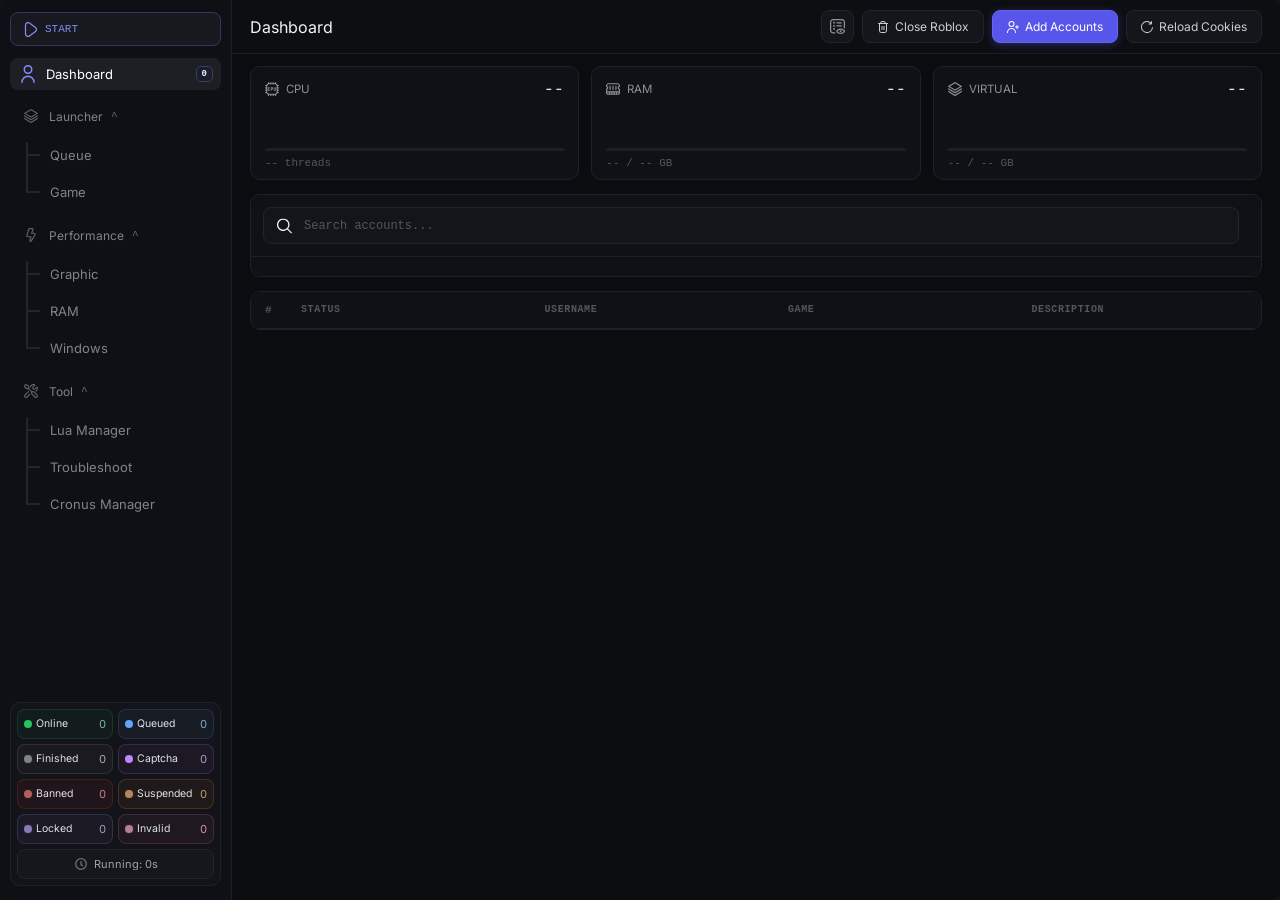
==== ui/index.html @ 378dac77 "Fix executor path UI spacing: flex layout with gap for input + Browse button" ====
<!DOCTYPE html><html lang="en"><head><meta charset="UTF-8"><meta name="viewport" content="width=device-width,initial-scale=1,maximum-scale=1,user-scalable=no"><meta name="cronus-api-token" content="__CRONUS_API_TOKEN__"><title>Cronus Launcher - __CRONUS_APP_VERSION__</title><link rel="icon" type="image/png" href="/assets/cronus_icon.png"><link rel="preload" href="/ui/fonts/Inter-Regular.woff2" as="font" type="font/woff2" crossorigin><link rel="preload" href="/ui/fonts/Inter-Medium.woff2" as="font" type="font/woff2" crossorigin><link rel="preload" href="/ui/fonts/Kanit-Regular.woff2" as="font" type="font/woff2" crossorigin><link rel="preload" href="/ui/fonts/Kanit-Medium.woff2" as="font" type="font/woff2" crossorigin><link rel="stylesheet" href="/ui/dashboard.css?v=grid-58"></head><body><div class="app"><aside class="sidebar"><div class="side-launch"><button id="guard-btn" class="btn good guard-action"><svg class="guard-icon start" data-solar-icon="play" aria-hidden="true" viewBox="0 0 24 24" fill="none"><path d="M20.494,7.968l-9.54-7A5,5,0,0,0,3,5V19a5,5,0,0,0,7.957,4.031l9.54-7a5,5,0,0,0,0-8.064Zm-1.184,6.45-9.54,7A3,3,0,0,1,5,19V5A2.948,2.948,0,0,1,6.641,2.328,3.018,3.018,0,0,1,8.006,2a2.97,2.97,0,0,1,1.764.589l9.54,7a3,3,0,0,1,0,4.836Z" fill="currentColor" stroke="none"/></svg><span>START</span></button></div><button id="cronus-update-btn" class="cronus-update-btn" hidden style="display:none"></button><nav id="nav" class="nav"><button data-view="accounts" class="nav-root active"><svg viewBox="0 0 24 24" fill="none" aria-hidden="true"><path d="M12,12A6,6,0,1,0,6,6,6.006,6.006,0,0,0,12,12ZM12,2A4,4,0,1,1,8,6,4,4,0,0,1,12,2Z" fill="currentColor"/><path d="M12,14a9.01,9.01,0,0,0-9,9,1,1,0,0,0,2,0,7,7,0,0,1,14,0,1,1,0,0,0,2,0A9.01,9.01,0,0,0,12,14Z" fill="currentColor"/></svg><span class="nav-text">Dashboard</span><span id="nav-accounts-count" class="nav-badge nav-badge-muted">0</span></button><div class="nav-group expanded"><button type="button" class="nav-group-head" data-nav-toggle data-nav-group="launcher"><span class="nav-group-icon"><svg viewBox="0 0 24 24" fill="none" aria-hidden="true"><path d="M22.485,10.975,12,17.267,1.515,10.975A1,1,0,1,0,.486,12.69l11,6.6a1,1,0,0,0,1.03,0l11-6.6a1,1,0,1,0-1.029-1.715Z" fill="currentColor"/><path d="M22.485,15.543,12,21.834,1.515,15.543A1,1,0,1,0,.486,17.258l11,6.6a1,1,0,0,0,1.03,0l11-6.6a1,1,0,1,0-1.029-1.715Z" fill="currentColor"/><path d="M12,14.773a2.976,2.976,0,0,1-1.531-.425L.485,8.357a1,1,0,0,1,0-1.714L10.469.652a2.973,2.973,0,0,1,3.062,0l9.984,5.991a1,1,0,0,1,0,1.714l-9.984,5.991A2.976,2.976,0,0,1,12,14.773ZM2.944,7.5,11.5,12.633a.974.974,0,0,0,1,0L21.056,7.5,12.5,2.367a.974.974,0,0,0-1,0h0Z" fill="currentColor"/></svg></span><span>Launcher</span><span class="nav-caret">^</span></button><div class="nav-branch"><button data-view="queue" class="nav-child"><span class="nav-text">Queue</span></button> <button data-view="game" class="nav-child"><span class="nav-text">Game</span></button></div></div><div class="nav-group expanded"><button type="button" class="nav-group-head" data-nav-toggle data-nav-group="performance"><span class="nav-group-icon"><svg viewBox="0 0 24 24" fill="none" aria-hidden="true"><path d="Layer_1" fill="currentColor"/><path d="M11.24,24a2.262,2.262,0,0,1-.948-.212,2.18,2.18,0,0,1-1.2-2.622L10.653,16H6.975A3,3,0,0,1,4.1,12.131l3.024-10A2.983,2.983,0,0,1,10,0h3.693a2.6,2.6,0,0,1,2.433,3.511L14.443,8H17a3,3,0,0,1,2.483,4.684l-6.4,10.3A2.2,2.2,0,0,1,11.24,24ZM10,2a1,1,0,0,0-.958.71l-3.024,10A1,1,0,0,0,6.975,14H12a1,1,0,0,1,.957,1.29L11.01,21.732a.183.183,0,0,0,.121.241A.188.188,0,0,0,11.4,21.9l6.4-10.3a1,1,0,0,0,.078-1.063A.979.979,0,0,0,17,10H13a1,1,0,0,1-.937-1.351l2.19-5.84A.6.6,0,0,0,13.693,2Z" fill="currentColor"/></svg></span><span>Performance</span><span class="nav-caret">^</span></button><div class="nav-branch"><button data-view="limiter" class="nav-child"><span class="nav-text">Graphic</span></button><button data-view="ram" class="nav-child"><span class="nav-text">RAM</span></button>  <button data-view="window-size" class="nav-child"><span class="nav-text">Windows</span></button></div></div><div class="nav-separator"></div><div class="nav-group expanded"><button type="button" class="nav-group-head" data-nav-toggle data-nav-group="tool"><span class="nav-group-icon"><svg viewBox="0 0 24 24" fill="none" aria-hidden="true"><path d="Layer_1" fill="currentColor"/><path d="m17.979,13.024c-1.119-1.116-2.813-1.318-4.14-.607l-4.832-4.832v-3.086c0-1.013-.545-1.956-1.422-2.462L4.604.318C3.673-.22,2.492-.063,1.73.697L.705,1.724C-.056,2.483-.211,3.665.326,4.596l1.719,2.981h0c.506.878,1.45,1.423,2.462,1.423h3.086l4.826,4.826c-.278.508-.426,1.079-.426,1.674,0,.936.365,1.814,1.028,2.476l5.014,5c.658.656,1.554,1.024,2.48,1.024.985,0,2.088-.521,2.718-1.289,1.126-1.372.976-3.475-.341-4.787l-4.913-4.899ZM3.777,6.579l-1.719-2.982c-.086-.148-.061-.337.061-.459l1.025-1.026c.122-.121.311-.147.46-.061l2.98,1.72c.26.15.422.43.422.729v2.5h-2.5c-.3,0-.579-.161-.729-.421Zm17.91,14.863c-.276.337-.666.534-1.097.556-.421.02-.841-.139-1.142-.438l-5.014-5c-.284-.283-.44-.659-.44-1.06s.157-.776.44-1.06c.294-.293.681-.44,1.067-.44s.772.147,1.066.44l4.914,4.899c.596.595.687,1.518.207,2.103Zm-11.25-4.343c.39.392.389,1.024-.002,1.414l-4.477,4.462c-.658.656-1.553,1.024-2.48,1.024-.881,0-2.088-.521-2.718-1.29-1.125-1.371-.976-3.474.342-4.786l5.668-5.655c.39-.39,1.024-.39,1.414.002.39.391.389,1.024-.002,1.414l-5.669,5.655c-.596.595-.688,1.518-.208,2.102.277.338.667.535,1.098.557.426.019.841-.139,1.142-.438l4.478-4.462c.391-.39,1.023-.39,1.415.002Zm-.544-12.465C10.813,2.291,12.917.56,15.384.117c.863-.154,1.73-.157,2.579-.006.666.118,1.203.588,1.402,1.224.229.729,0,1.531-.612,2.145l-2.335,2.242c-.485.485-.564,1.261-.165,1.749.23.281.553.445.911.464.349.017.694-.112.947-.365l2.614-2.521c.486-.486,1.213-.667,1.893-.45.664.209,1.151.762,1.272,1.441.15.848.148,1.717-.006,2.581-.281,1.572-1.1,3.036-2.306,4.123-.191.172-.431.257-.669.257-.273,0-.546-.111-.743-.33-.37-.41-.337-1.043.073-1.413.877-.79,1.472-1.852,1.676-2.988.098-.548.112-1.095.043-1.632l-2.445,2.359c-.635.637-1.53.984-2.448.936-.916-.046-1.776-.481-2.36-1.195-1.042-1.274-.904-3.226.314-4.443l2.334-2.242.009-.009c-.535-.068-1.081-.054-1.625.044-1.788.32-3.313,1.577-3.982,3.279-.201.514-.782.767-1.296.565s-.768-.782-.565-1.296Z" fill="currentColor"/></svg></span><span>Tool</span><span class="nav-caret">^</span></button><div class="nav-branch"><button data-view="developer" class="nav-child"><span class="nav-text">Lua Manager</span></button> <button data-view="troubleshoot" class="nav-child"><span class="nav-text">Troubleshoot</span></button> <button data-view="cronus" class="nav-child"><span class="nav-text">Cronus Manager</span></button></div></div></nav><section class="side-status"><div class="status-list"><div class="status-row metric-online"><span><i class="mini-dot online"></i>Online</span><strong id="h-online">0</strong></div><div class="status-row metric-queued"><span><i class="mini-dot queued"></i>Queued</span><strong id="h-queued">0</strong></div><div class="status-row metric-finished"><span><i class="mini-dot finished"></i>Finished</span><strong id="h-finished">0</strong></div><div class="status-row metric-captcha"><span><i class="mini-dot captcha"></i>Captcha</span><strong id="h-captcha">0</strong></div><div class="status-row metric-banned"><span><i class="mini-dot banned"></i>Banned</span><strong id="h-banned">0</strong></div><div class="status-row metric-suspended"><span><i class="mini-dot suspended"></i>Suspended</span><strong id="h-suspended">0</strong></div><div class="status-row metric-locked"><span><i class="mini-dot locked"></i>Locked</span><strong id="h-locked">0</strong></div><div class="status-row metric-invalid"><span><i class="mini-dot invalid"></i>Invalid</span><strong id="h-invalid">0</strong></div></div><div class="status-running"><svg viewBox="0 0 24 24" fill="none" stroke-width="2"><circle cx="12" cy="12" r="8"/><path d="M12 8v5l3 2"/></svg><span id="h-running-time">Running: 0s</span></div></section></aside><main class="main"><section id="view-accounts" class="view active"><div class="page-head"><div class="title">Dashboard</div><div class="actions"><button type="button" class="btn ghost icon-btn" id="res-cards-toggle" title="Resource monitor" aria-label="Toggle resource monitor" aria-pressed="true"><svg aria-hidden="true" viewBox="0 0 24 24" fill="none"><path d="m8,16c0,.828-.672,1.5-1.5,1.5s-1.5-.672-1.5-1.5.672-1.5,1.5-1.5,1.5.672,1.5,1.5Zm-1.5-11.5c-.828,0-1.5.672-1.5,1.5s.672,1.5,1.5,1.5,1.5-.672,1.5-1.5-.672-1.5-1.5-1.5Zm0,5c-.828,0-1.5.672-1.5,1.5s.672,1.5,1.5,1.5,1.5-.672,1.5-1.5-.672-1.5-1.5-1.5ZM19,0H5C2.243,0,0,2.243,0,5v13c0,2.757,2.243,5,5,5h3c.552,0,1-.447,1-1s-.448-1-1-1h-3c-1.654,0-3-1.346-3-3V5c0-1.654,1.346-3,3-3h14c1.654,0,3,1.346,3,3v9c0,.553.448,1,1,1s1-.447,1-1V5c0-2.757-2.243-5-5-5Zm-8,7h7c.552,0,1-.448,1-1s-.448-1-1-1h-7c-.552,0-1,.448-1,1s.448,1,1,1Zm0,5h7c.552,0,1-.448,1-1s-.448-1-1-1h-7c-.552,0-1,.448-1,1s.448,1,1,1Zm12.705,6.549c.391.578.391,1.324,0,1.902-.896,1.325-2.959,3.549-6.705,3.549s-5.809-2.224-6.706-3.549c-.391-.579-.391-1.325,0-1.902.896-1.325,2.958-3.549,6.705-3.549s5.809,2.224,6.705,3.549Zm-1.775.951c-.73-1.006-2.263-2.5-4.93-2.5s-4.201,1.495-4.93,2.5c.729,1.006,2.263,2.5,4.93,2.5s4.2-1.494,4.93-2.5Zm-4.93-1.5c-.828,0-1.5.672-1.5,1.5s.672,1.5,1.5,1.5,1.5-.672,1.5-1.5-.672-1.5-1.5-1.5Z" fill="currentColor" stroke="none"/></svg></button><button class="btn danger has-icon" id="close-all-roblox-btn"><svg class="btn-icon" data-solar-icon="trash" aria-hidden="true" viewBox="0 0 24 24" fill="none"><path d="M21,4H17.9A5.009,5.009,0,0,0,13,0H11A5.009,5.009,0,0,0,6.1,4H3A1,1,0,0,0,3,6H4V19a5.006,5.006,0,0,0,5,5h6a5.006,5.006,0,0,0,5-5V6h1a1,1,0,0,0,0-2ZM11,2h2a3.006,3.006,0,0,1,2.829,2H8.171A3.006,3.006,0,0,1,11,2Zm7,17a3,3,0,0,1-3,3H9a3,3,0,0,1-3-3V6H18Z" fill="currentColor" stroke="none"/><path d="M10,18a1,1,0,0,0,1-1V11a1,1,0,0,0-2,0v6A1,1,0,0,0,10,18Z" fill="currentColor" stroke="none"/><path d="M14,18a1,1,0,0,0,1-1V11a1,1,0,0,0-2,0v6A1,1,0,0,0,14,18Z" fill="currentColor" stroke="none"/></svg>Close Roblox</button><button class="btn good has-icon" id="add-btn"><svg class="btn-icon" data-solar-icon="userAdd" aria-hidden="true" viewBox="0 0 24 24" fill="none"><path d="M23,11H21V9a1,1,0,0,0-2,0v2H17a1,1,0,0,0,0,2h2v2a1,1,0,0,0,2,0V13h2a1,1,0,0,0,0-2Z" fill="currentColor" stroke="none"/><path d="M9,12A6,6,0,1,0,3,6,6.006,6.006,0,0,0,9,12ZM9,2A4,4,0,1,1,5,6,4,4,0,0,1,9,2Z" fill="currentColor" stroke="none"/><path d="M9,14a9.01,9.01,0,0,0-9,9,1,1,0,0,0,2,0,7,7,0,0,1,14,0,1,1,0,0,0,2,0A9.01,9.01,0,0,0,9,14Z" fill="currentColor" stroke="none"/></svg>Add Accounts</button><button class="btn ghost has-icon" id="reload-cookies-btn"><svg class="btn-icon" data-solar-icon="rotateRight" aria-hidden="true" viewBox="0 0 24 24" fill="none"><path d="M21.962,12.875A10.03,10.03,0,1,1,19.122,5H16a1,1,0,0,0-1,1h0a1,1,0,0,0,1,1h4.143A1.858,1.858,0,0,0,22,5.143V1a1,1,0,0,0-1-1h0a1,1,0,0,0-1,1V3.078A11.985,11.985,0,1,0,23.95,13.1a1.007,1.007,0,0,0-1-1.1h0A.982.982,0,0,0,21.962,12.875Z" fill="currentColor" stroke="none"/></svg>Reload Cookies</button></div></div><section id="res-cards" class="res-cards"><div class="res-card" data-res="cpu"><div class="res-head"><span class="res-label"><svg viewBox="0 0 24 24" fill="none" aria-hidden="true"><path d="m23 11c.553 0 1-.447 1-1s-.447-1-1-1h-1v-2h1c.553 0 1-.447 1-1s-.447-1-1-1h-1.424c-.504-1.149-1.427-2.072-2.576-2.576v-1.424c0-.553-.447-1-1-1s-1 .447-1 1v1h-2v-1c0-.553-.447-1-1-1s-1 .447-1 1v1h-2v-1c0-.553-.448-1-1-1s-1 .447-1 1v1h-2v-1c0-.553-.448-1-1-1s-1 .447-1 1v1.424c-1.149.504-2.072 1.427-2.576 2.576h-1.424c-.552 0-1 .447-1 1s.448 1 1 1h1v2h-1c-.552 0-1 .447-1 1s.448 1 1 1h1v2h-1c-.552 0-1 .447-1 1s.448 1 1 1h1v2h-1c-.552 0-1 .447-1 1s.448 1 1 1h1.424c.504 1.149 1.427 2.072 2.576 2.576v1.424c0 .553.448 1 1 1s1-.447 1-1v-1h2v1c0 .553.448 1 1 1s1-.447 1-1v-1h2v1c0 .553.447 1 1 1s1-.447 1-1v-1h2v1c0 .553.447 1 1 1s1-.447 1-1v-1.424c1.149-.504 2.072-1.427 2.576-2.576h1.424c.553 0 1-.447 1-1s-.447-1-1-1h-1v-2h1c.553 0 1-.447 1-1s-.447-1-1-1h-1v-2zm-6 9h-10c-1.654 0-3-1.346-3-3v-10c0-1.654 1.346-3 3-3h10c1.654 0 3 1.346 3 3v10c0 1.654-1.346 3-3 3zm-8.159-6.144c-.305.706-1.013 1.209-1.841 1.212-1.109.001-2-.889-2-1.984v-2.099c0-1.094.891-1.985 2-1.985.77.006 1.438.446 1.773 1.081.219.417-.083.919-.554.919-.23 0-.444-.124-.55-.328-.125-.242-.38-.417-.668-.422-.391 0-.749.302-.749.751v2.067c0 .449.358.751.749.751.31-.004.573-.195.689-.455.096-.216.3-.364.536-.364h.05c.441 0 .741.451.566.856zm10.159-4.231v3.459c0 1.094-.891 1.985-2 1.985-1.104-.008-2-.895-2-1.985v-.016h-.001v-3.443c.001-.345.281-.625.626-.625s.625.28.625.625v3.459c0 .394.342.728.75.735.391 0 .749-.302.749-.751v-3.443c.001-.345.281-.625.626-.625s.625.28.625.625zm-7.033-.625h-.967c-.552 0-1 .448-1 1v4.444c0 .345.28.625.625.625s.625-.28.625-.625v-1.471l.717-.003c1.109 0 2.012-.891 2.012-1.985s-.902-1.985-2.012-1.985zm0 2.72-.71.003-.005-1.473h.715c.413 0 .762.336.762.735s-.349.735-.762.735z" fill="currentColor"/></svg>CPU</span><strong id="res-cpu-pct">--</strong></div><canvas id="res-cpu-spark" class="res-spark" height="36"></canvas><div class="res-bar"><i id="res-cpu-bar"></i></div><div class="res-sub" id="res-cpu-sub">-- threads</div></div><div class="res-card" data-res="ram"><div class="res-head"><span class="res-label"><svg viewBox="0 0 24 24" fill="none" aria-hidden="true"><path d="M23.28,8.46c.43-.12,.72-.52,.72-.96v-1.5c0-2.21-1.79-4-4-4H4C1.79,2,0,3.79,0,6v1.5c0,.44,.29,.83,.71,.96,.13,.04,1.29,.43,1.29,1.54s-1.15,1.5-1.28,1.54c-.43,.12-.72,.52-.72,.96v6.5c0,1.65,1.35,3,3,3H21c1.65,0,3-1.35,3-3v-6.5c0-.44-.29-.83-.71-.96-.13-.04-1.29-.43-1.29-1.54s1.15-1.5,1.28-1.54ZM2,19v-1h3v2H3c-.55,0-1-.45-1-1Zm15,1h-2v-2h2v2Zm-4,0h-2v-2h2v2Zm-4,0h-2v-2h2v2Zm12,0h-2v-2h3v1c0,.55-.45,1-1,1Zm1-13.16c-.92,.5-2,1.51-2,3.16s1.08,2.66,2,3.16v2.84H2v-2.84c.92-.5,2-1.51,2-3.16s-1.08-2.66-2-3.16v-.84c0-1.1,.9-2,2-2H20c1.1,0,2,.9,2,2v.84Zm-9,.16v6c0,.55-.45,1-1,1s-1-.45-1-1V7c0-.55,.45-1,1-1s1,.45,1,1Zm-5,0v6c0,.55-.45,1-1,1s-1-.45-1-1V7c0-.55,.45-1,1-1s1,.45,1,1Zm10,0v6c0,.55-.45,1-1,1s-1-.45-1-1V7c0-.55,.45-1,1-1s1,.45,1,1Z" fill="currentColor"/></svg>RAM</span><strong id="res-ram-pct">--</strong></div><canvas id="res-ram-spark" class="res-spark" height="36"></canvas><div class="res-bar"><i id="res-ram-bar"></i></div><div class="res-sub" id="res-ram-sub">-- / -- GB</div></div><div class="res-card" data-res="virt"><div class="res-head"><span class="res-label"><svg viewBox="0 0 24 24" fill="none" aria-hidden="true"><path d="M22.485,10.975,12,17.267,1.515,10.975A1,1,0,1,0,.486,12.69l11,6.6a1,1,0,0,0,1.03,0l11-6.6a1,1,0,1,0-1.029-1.715Z" fill="currentColor"/><path d="M22.485,15.543,12,21.834,1.515,15.543A1,1,0,1,0,.486,17.258l11,6.6a1,1,0,0,0,1.03,0l11-6.6a1,1,0,1,0-1.029-1.715Z" fill="currentColor"/><path d="M12,14.773a2.976,2.976,0,0,1-1.531-.425L.485,8.357a1,1,0,0,1,0-1.714L10.469.652a2.973,2.973,0,0,1,3.062,0l9.984,5.991a1,1,0,0,1,0,1.714l-9.984,5.991A2.976,2.976,0,0,1,12,14.773ZM2.944,7.5,11.5,12.633a.974.974,0,0,0,1,0L21.056,7.5,12.5,2.367a.974.974,0,0,0-1,0h0Z" fill="currentColor"/></svg>VIRTUAL</span><strong id="res-virt-pct">--</strong></div><canvas id="res-virt-spark" class="res-spark" height="36"></canvas><div class="res-bar"><i id="res-virt-bar"></i></div><div class="res-sub" id="res-virt-sub">-- / -- GB</div></div></section><section class="shell shell-body-only accounts-shell"><div class="tools account-tools"><div class="search-wrap"><svg aria-hidden="true" viewBox="0 0 24 24" fill="none"><path d="M23.707,22.293l-5.969-5.969a10.016,10.016,0,1,0-1.414,1.414l5.969,5.969a1,1,0,0,0,1.414-1.414ZM10,18a8,8,0,1,1,8-8A8.009,8.009,0,0,1,10,18Z" fill="currentColor" stroke="none"/></svg><input id="account-search" class="search" placeholder="Search accounts..."></div></div><div id="account-filters" class="account-filters"></div></section><section class="accounts-table-card"><div class="table-wrap"><table><thead><tr><th class="num">#</th><th>STATUS</th><th>USERNAME</th><th>GAME</th><th>DESCRIPTION</th></tr></thead><tbody id="accounts-table"></tbody></table></div></section><div class="selection-bar" id="selection-bar" role="toolbar" aria-label="Selected accounts"><button class="btn danger has-icon" id="delete-selected-btn" hidden><svg class="btn-icon" viewBox="0 0 24 24" fill="none" stroke="currentColor" stroke-width="2" stroke-linecap="round" stroke-linejoin="round" aria-hidden="true"><polyline points="3 6 5 6 21 6"></polyline><path d="M19 6v14a2 2 0 0 1-2 2H7a2 2 0 0 1-2-2V6m3 0V4a2 2 0 0 1 2-2h4a2 2 0 0 1 2 2v2"></path><line x1="10" y1="11" x2="10" y2="17"></line><line x1="14" y1="11" x2="14" y2="17"></line></svg>Delete Selected (<span id="delete-selected-count">0</span>)</button><button class="btn ghost has-icon" id="finish-toggle-btn" hidden>Finished (<span id="finish-toggle-count">0</span>)</button><button class="btn ghost has-icon" id="resume-selected-btn" hidden title="Resume selected CAPTCHA accounts">Resume (<span id="resume-selected-count">0</span>)</button><button class="btn ghost has-icon" id="unban-toggle-btn" hidden title="Clear a Banned or Suspended mark">Unmark (<span id="unban-toggle-count">0</span>)</button></div></section><section id="view-game" class="view"><div class="page-head"><div class="title">Game</div><div class="savebar"><button class="btn ghost reset-action" id="game-reset" hidden><svg class="btn-icon" aria-hidden="true" viewBox="0 0 24 24" fill="none" stroke="currentColor" stroke-linecap="round" stroke-linejoin="round"><path d="M3 12a9 9 0 1 0 3-6.7"/><path d="M3 4v6h6"/></svg>Reset</button><button class="btn good save-action" id="game-save" hidden><svg class="btn-icon" aria-hidden="true" viewBox="0 0 24 24" fill="none"><path d="M12,10a4,4,0,1,0,4,4A4,4,0,0,0,12,10Zm0,6a2,2,0,1,1,2-2A2,2,0,0,1,12,16Z" fill="currentColor" stroke="none"/><path d="M22.536,4.122,19.878,1.464A4.966,4.966,0,0,0,16.343,0H5A5.006,5.006,0,0,0,0,5V19a5.006,5.006,0,0,0,5,5H19a5.006,5.006,0,0,0,5-5V7.657A4.966,4.966,0,0,0,22.536,4.122ZM17,2.08V3a3,3,0,0,1-3,3H10A3,3,0,0,1,7,3V2h9.343A2.953,2.953,0,0,1,17,2.08ZM22,19a3,3,0,0,1-3,3H5a3,3,0,0,1-3-3V5A3,3,0,0,1,5,2V3a5.006,5.006,0,0,0,5,5h4a4.991,4.991,0,0,0,4.962-4.624l2.16,2.16A3.02,3.02,0,0,1,22,7.657Z" fill="currentColor" stroke="none"/></svg>Save Changes</button></div></div><section class="panel panel-body-only"><div class="settings-card cards-mode"><section class="queue-card" id="game-card"><div class="queue-card-head"><span class="queue-card-drag" title="Drag to reorder" aria-hidden="true"><svg viewBox="0 0 16 16" fill="none" stroke="currentColor" stroke-width="1.5" stroke-linecap="round"><circle cx="5.5" cy="4" r="1.1"/><circle cx="10.5" cy="4" r="1.1"/><circle cx="5.5" cy="8" r="1.1"/><circle cx="10.5" cy="8" r="1.1"/><circle cx="5.5" cy="12" r="1.1"/><circle cx="10.5" cy="12" r="1.1"/></svg></span><div class="queue-card-title">Game<div class="hint">Which place accounts join.</div></div><button type="button" class="queue-collapse-btn" aria-expanded="true" title="Collapse" aria-label="Collapse Game"><span class="caret" aria-hidden="true"></span></button></div><div class="queue-rows"><div class="queue-row queue-row-fill"><div class="queue-row-copy"><div id="game-map-card" class="map-card empty"><div>Enter Place ID</div></div></div></div><div class="queue-row queue-row-stack"><div class="queue-row-copy"><strong>Place ID</strong><div class="hint">Roblox Place ID to join.</div></div><div class="queue-row-input"><input id="game-place" class="input" placeholder="123456789"><div id="game-lookup-result" class="hint"></div></div></div><div class="queue-row queue-row-stack"><div class="queue-row-copy"><strong>Game Mode</strong><div class="hint">Shared: every account joins the Place ID above. Per-account: assign games from the pool on the Accounts page - unassigned accounts don&apos;t launch.</div></div><div class="queue-row-input"><div class="seg-toggle" id="game-mode-toggle" data-value="shared"><button type="button" data-mode="shared" class="active">Shared</button><button type="button" data-mode="per_account">Per-account</button></div></div></div><div class="queue-row queue-row-fill" id="game-pool-row"><div class="queue-row-copy game-pool-copy"><div id="game-pool-box"><div id="game-pool-head"><span id="game-pool-title">GAME POOL</span><div id="game-pool-add"><input id="game-pool-input" class="input" placeholder="Place ID..." inputmode="numeric"><button type="button" id="game-pool-add-btn" class="btn ghost">+ Add</button></div></div><div id="game-pool-list"></div><div class="hint" id="game-pool-hint">Assign accounts to these games on the Accounts page. Unassigned accounts don&apos;t launch in Per-account mode.</div></div></div></div><div class="queue-row queue-row-stack"><div class="queue-row-copy"><strong>Private Server URL</strong><div class="hint">Default VIP link</div></div><div class="queue-row-input"><input id="game-private" class="input" placeholder="Private server URL"></div></div><div class="queue-row"><div class="queue-row-copy"><strong>Auto Create Private Server</strong><div class="hint">Free VIP before launch</div><div class="toggle-row"><input id="game-auto-private-enabled" type="checkbox"><span hidden></span></div></div></div><div class="queue-row"><div class="queue-row-copy"><strong>Multi Roblox</strong><div class="hint">Keep other accounts open</div><div class="toggle-row"><input id="game-multi-roblox" type="checkbox"><span hidden></span></div></div></div><div class="queue-row"><div class="queue-row-copy"><strong>Block Same Server</strong><div class="hint">Prevent accounts sharing the same JobId â€” hopping extra account to another server</div><div class="toggle-row"><input id="game-block-same-server" type="checkbox"><span hidden></span></div></div></div></div></section></div></section></section><section id="view-limiter" class="view"><div class="page-head"><div class="title">Graphic</div><div class="savebar"><button class="btn ghost reset-action" id="limiter-reset" hidden><svg class="btn-icon" aria-hidden="true" viewBox="0 0 24 24" fill="none" stroke="currentColor" stroke-linecap="round" stroke-linejoin="round"><path d="M3 12a9 9 0 1 0 3-6.7"/><path d="M3 4v6h6"/></svg>Reset</button><button class="btn good save-action" id="limiter-save" hidden><svg class="btn-icon" aria-hidden="true" viewBox="0 0 24 24" fill="none"><path d="M12,10a4,4,0,1,0,4,4A4,4,0,0,0,12,10Zm0,6a2,2,0,1,1,2-2A2,2,0,0,1,12,16Z" fill="currentColor" stroke="none"/><path d="M22.536,4.122,19.878,1.464A4.966,4.966,0,0,0,16.343,0H5A5.006,5.006,0,0,0,0,5V19a5.006,5.006,0,0,0,5,5H19a5.006,5.006,0,0,0,5-5V7.657A4.966,4.966,0,0,0,22.536,4.122ZM17,2.08V3a3,3,0,0,1-3,3H10A3,3,0,0,1,7,3V2h9.343A2.953,2.953,0,0,1,17,2.08ZM22,19a3,3,0,0,1-3,3H5a3,3,0,0,1-3-3V5A3,3,0,0,1,5,2V3a5.006,5.006,0,0,0,5,5h4a4.991,4.991,0,0,0,4.962-4.624l2.16,2.16A3.02,3.02,0,0,1,22,7.657Z" fill="currentColor" stroke="none"/></svg>Save Changes</button><button class="btn ghost reset-action" id="graphics-reset" hidden><svg class="btn-icon" aria-hidden="true" viewBox="0 0 24 24" fill="none" stroke="currentColor" stroke-linecap="round" stroke-linejoin="round"><path d="M3 12a9 9 0 1 0 3-6.7"/><path d="M3 4v6h6"/></svg>Reset</button><button class="btn good save-action" id="graphics-save" hidden><svg class="btn-icon" aria-hidden="true" viewBox="0 0 24 24" fill="none"><path d="M12,10a4,4,0,1,0,4,4A4,4,0,0,0,12,10Zm0,6a2,2,0,1,1,2-2A2,2,0,0,1,12,16Z" fill="currentColor" stroke="none"/><path d="M22.536,4.122,19.878,1.464A4.966,4.966,0,0,0,16.343,0H5A5.006,5.006,0,0,0,0,5V19a5.006,5.006,0,0,0,5,5H19a5.006,5.006,0,0,0,5-5V7.657A4.966,4.966,0,0,0,22.536,4.122ZM17,2.08V3a3,3,0,0,1-3,3H10A3,3,0,0,1,7,3V2h9.343A2.953,2.953,0,0,1,17,2.08ZM22,19a3,3,0,0,1-3,3H5a3,3,0,0,1-3-3V5A3,3,0,0,1,5,2V3a5.006,5.006,0,0,0,5,5h4a4.991,4.991,0,0,0,4.962-4.624l2.16,2.16A3.02,3.02,0,0,1,22,7.657Z" fill="currentColor" stroke="none"/></svg>Save Changes</button></div></div><section class="panel panel-body-only limiter-panel"><div class="settings-card cards-mode"><section class="queue-card" id="limiter-performance-card"><div class="queue-card-head"><span class="queue-card-drag" title="Drag to reorder" aria-hidden="true"><svg viewBox="0 0 16 16" fill="none" stroke="currentColor" stroke-width="1.5" stroke-linecap="round"><circle cx="5.5" cy="4" r="1.1"/><circle cx="10.5" cy="4" r="1.1"/><circle cx="5.5" cy="8" r="1.1"/><circle cx="10.5" cy="8" r="1.1"/><circle cx="5.5" cy="12" r="1.1"/><circle cx="10.5" cy="12" r="1.1"/></svg></span><div class="queue-card-title">Performance<div class="hint">FPS, RAM and CPU limits</div></div><button type="button" class="queue-collapse-btn" aria-expanded="true" title="Collapse" aria-label="Collapse Performance"><span class="caret" aria-hidden="true"></span></button></div><div class="queue-rows"><div class="queue-row queue-row-stack"><div class="queue-row-copy"><strong>FPS Limiter</strong><div class="hint">Reduce CPU/GPU usage</div></div><div class="queue-row-input"><div class="toggle-field-row"><div class="toggle-row"><input id="fps-enabled" type="checkbox"><span hidden></span></div><div id="fps-limit-field" hidden><input id="fps-limit" class="input" type="number" min="1" step="1" placeholder="240"></div></div></div></div><div id="fps-notice" class="notice"></div><div class="queue-row cpu-row-head"><div class="queue-row-copy"><strong>CPU Limiter</strong><div class="hint">Limit Roblox CPU usage</div><div class="toggle-row"><input id="cpu-enabled" type="checkbox"><span hidden></span></div></div></div><div id="cpu-controls" class="queue-rows" hidden><div class="queue-row queue-row-stack"><div class="queue-row-copy"><strong>Mode</strong><div class="hint">Hard cap or soft fallback</div></div><div class="queue-row-input"><select id="cpu-mode" class="input"><option value="hard">Hard Cap</option><option value="soft">Soft</option></select></div></div><div class="queue-row queue-row-stack"><div class="queue-row-copy"><strong>Default CPU Limit</strong><div class="hint">5-95% per Roblox</div></div><div class="queue-row-input"><input id="cpu-default-limit" class="input" type="number" min="5" max="95" value="20"></div></div><div class="queue-row"><div class="queue-row-copy"><strong>Apply to all accounts</strong><div class="hint">Use default limit for every live account</div><div class="toggle-row"><input id="cpu-apply-all" type="checkbox"><span hidden></span></div></div></div><div class="queue-row queue-row-fill"><div class="queue-row-copy"><div class="table-wrap cpu-table"><table><thead><tr><th>Username</th><th>Roblox PID</th><th>Enabled</th><th>Limit %</th><th>Status</th></tr></thead><tbody id="cpu-account-rows"></tbody></table></div></div></div></div><div id="cpu-notice" class="notice"></div></div></section><section class="queue-card" id="limiter-graphics-card"><div class="queue-card-head"><span class="queue-card-drag" title="Drag to reorder" aria-hidden="true"><svg viewBox="0 0 16 16" fill="none" stroke="currentColor" stroke-width="1.5" stroke-linecap="round"><circle cx="5.5" cy="4" r="1.1"/><circle cx="10.5" cy="4" r="1.1"/><circle cx="5.5" cy="8" r="1.1"/><circle cx="10.5" cy="8" r="1.1"/><circle cx="5.5" cy="12" r="1.1"/><circle cx="10.5" cy="12" r="1.1"/></svg></span><div class="queue-card-title">Graphics<div class="hint">Graphics quality and process priority</div></div><button type="button" class="queue-collapse-btn" aria-expanded="true" title="Collapse" aria-label="Collapse Graphics"><span class="caret" aria-hidden="true"></span></button></div><div class="queue-rows"><div class="queue-row queue-row-stack"><div class="queue-row-copy"><strong>Graphics Quality</strong><div class="hint">Set Roblox graphics quality</div><div class="toggle-row"><input id="graphics-auto-enabled" type="checkbox"><span hidden></span></div></div><div id="graphics-quality-controls" class="queue-row-input" hidden><label>Quality Level</label><div class="volume-level-row"><input id="graphics-quality-range" type="range" min="1" max="10" step="1" value="1" aria-label="Quality level slider"><input id="graphics-quality" class="input" type="number" min="1" max="10" step="1" placeholder="1"></div></div></div><div class="queue-row queue-row-stack"><div class="queue-row-copy"><strong>Auto Process Priority</strong><div class="hint">Set Roblox process priority</div><div class="toggle-row"><input id="priority-enabled" type="checkbox"><span hidden></span></div></div><div id="priority-controls" class="queue-row-input" hidden><label>Priority</label><select id="process-priority" class="input"><option value="low">Low</option><option value="below_normal">Below normal</option><option value="normal">Normal</option><option value="above_normal">Above normal</option><option value="high">High</option></select></div></div><div id="graphics-notice" class="notice"></div></div></section><section class="queue-card" id="limiter-volume-card"><div class="queue-card-head"><span class="queue-card-drag" title="Drag to reorder" aria-hidden="true"><svg viewBox="0 0 16 16" fill="none" stroke="currentColor" stroke-width="1.5" stroke-linecap="round"><circle cx="5.5" cy="4" r="1.1"/><circle cx="10.5" cy="4" r="1.1"/><circle cx="5.5" cy="8" r="1.1"/><circle cx="10.5" cy="8" r="1.1"/><circle cx="5.5" cy="12" r="1.1"/><circle cx="10.5" cy="12" r="1.1"/></svg></span><div class="queue-card-title">Volume<div class="hint">Roblox master volume (MasterVolume)</div></div><button type="button" class="queue-collapse-btn" aria-expanded="true" title="Collapse" aria-label="Collapse Volume"><span class="caret" aria-hidden="true"></span></button></div><div class="queue-rows"><div class="queue-row queue-row-stack"><div class="queue-row-copy"><strong>Mute Roblox</strong><div class="hint">Set MasterVolume to 0 (keeps level)</div><div class="toggle-row"><input id="volume-muted" type="checkbox"><span hidden></span></div></div></div><div class="queue-row queue-row-stack"><div class="queue-row-copy"><strong>Volume Level</strong><div class="hint">0-10, same as the in-game menu</div></div><div class="queue-row-input volume-level-row"><input id="volume-level-range" type="range" min="0" max="10" step="1" value="10" aria-label="Volume level slider"><input id="volume-level" class="input" type="number" min="0" max="10" step="1" placeholder="10"></div></div><div id="volume-notice" class="notice"></div></div></section><section class="queue-card" id="roblox-settings-card"><div class="queue-card-head"><span class="queue-card-drag" title="Drag to reorder" aria-hidden="true"><svg viewBox="0 0 16 16" fill="none" stroke="currentColor" stroke-width="1.5" stroke-linecap="round"><circle cx="5.5" cy="4" r="1.1"/><circle cx="10.5" cy="4" r="1.1"/><circle cx="5.5" cy="8" r="1.1"/><circle cx="10.5" cy="8" r="1.1"/><circle cx="5.5" cy="12" r="1.1"/><circle cx="10.5" cy="12" r="1.1"/></svg></span><div class="queue-card-title">Roblox Settings<div class="hint">Reset GlobalBasicSettings_13.xml</div></div><button type="button" class="queue-collapse-btn" aria-expanded="true" title="Collapse" aria-label="Collapse Roblox Settings"><span class="caret" aria-hidden="true"></span></button></div><div class="queue-card-body"><div class="install-actions"><div class="install-row"><div><strong>Delete settings file</strong><div class="hint">Removes %LOCALAPPDATA%\Roblox\GlobalBasicSettings_13.xml â€” Roblox recreates defaults on next launch</div></div><button class="btn danger troubleshoot-uninstall-btn has-icon" id="roblox-settings-delete"><svg class="btn-icon" aria-hidden="true" viewBox="0 0 24 24" fill="none" stroke="currentColor" stroke-width="2" stroke-linecap="round" stroke-linejoin="round"><path d="M3 6h18"/><path d="M8 6V4h8v2"/><path d="M6 6l1 14h10l1-14"/><path d="M10 11v5"/><path d="M14 11v5"/></svg><span>Delete</span></button></div></div><div class="meta-row"><div class="meta-box"><span>State</span><strong id="roblox-settings-state">Loading</strong></div><div class="meta-box"><span>Path</span><strong id="roblox-settings-path" style="font-size:10px">-</strong></div></div><div id="roblox-settings-notice" class="notice"></div></div></section></div></section></section><section id="view-ram" class="view"><div class="page-head"><div class="title">RAM</div><div class="savebar"><button class="btn ghost reset-action" id="ram-reset" hidden><svg class="btn-icon" aria-hidden="true" viewBox="0 0 24 24" fill="none" stroke="currentColor" stroke-linecap="round" stroke-linejoin="round"><path d="M3 12a9 9 0 1 0 3-6.7"/><path d="M3 4v6h6"/></svg>Reset</button><button class="btn good save-action" id="ram-save" hidden><svg class="btn-icon" aria-hidden="true" viewBox="0 0 24 24" fill="none"><path d="M12,10a4,4,0,1,0,4,4A4,4,0,0,0,12,10Zm0,6a2,2,0,1,1,2-2A2,2,0,0,1,12,16Z" fill="currentColor" stroke="none"/><path d="M22.536,4.122,19.878,1.464A4.966,4.966,0,0,0,16.343,0H5A5.006,5.006,0,0,0,0,5V19a5.006,5.006,0,0,0,5,5H19a5.006,5.006,0,0,0,5-5V7.657A4.966,4.966,0,0,0,22.536,4.122ZM17,2.08V3a3,3,0,0,1-3,3H10A3,3,0,0,1,7,3V2h9.343A2.953,2.953,0,0,1,17,2.08ZM22,19a3,3,0,0,1-3,3H5a3,3,0,0,1-3-3V5A3,3,0,0,1,5,2V3a5.006,5.006,0,0,0,5,5h4a4.991,4.991,0,0,0,4.962-4.624l2.16,2.16A3.02,3.02,0,0,1,22,7.657Z" fill="currentColor" stroke="none"/></svg>Save Changes</button></div></div><section class="panel panel-body-only limiter-panel"><div class="settings-card cards-mode"><section class="queue-card" id="ram-limit-card"><div class="queue-card-head"><span class="queue-card-drag" title="Drag to reorder" aria-hidden="true"><svg viewBox="0 0 16 16" fill="none" stroke="currentColor" stroke-width="1.5" stroke-linecap="round"><circle cx="5.5" cy="4" r="1.1"/><circle cx="10.5" cy="4" r="1.1"/><circle cx="5.5" cy="8" r="1.1"/><circle cx="10.5" cy="8" r="1.1"/><circle cx="5.5" cy="12" r="1.1"/><circle cx="10.5" cy="12" r="1.1"/></svg></span><div class="queue-card-title">RAM Limit<div class="hint">Close an instance that grows too large.</div></div><button type="button" class="queue-collapse-btn" aria-expanded="true" title="Collapse" aria-label="Collapse RAM Limit"><span class="caret" aria-hidden="true"></span></button></div><div class="queue-rows"><div class="queue-row queue-row-stack"><div class="queue-row-copy"><strong>RAM Limit</strong><div class="hint">Closes any instance over the size below. The account goes back to the queue.</div><div class="toggle-row"><input id="ram-enabled" type="checkbox"><span hidden></span></div></div></div><div class="queue-row queue-row-stack"><div class="queue-row-copy"><strong>Size per instance</strong><div class="hint">Restart Roblox when memory stays high</div></div><div class="queue-row-input"><div id="ram-current-field" hidden><select id="ram-limit-preset" class="input"><option value="4096">4 GB</option><option value="6144">6 GB</option><option value="8192">8 GB</option><option value="12288">12 GB</option><option value="16384">16 GB</option><option value="24576">24 GB</option><option value="32768">32 GB</option><option value="65536">64 GB</option><option value="custom">Custom</option></select><div id="ram-limit-custom-field" hidden><input id="ram-limit-custom" class="input" type="number" min="512" max="65536" step="256" placeholder="Custom MB"></div></div></div></div><div id="ram-notice" class="notice"></div></div></section><section class="queue-card" id="ram-cleanup-card"><div class="queue-card-head"><span class="queue-card-drag" title="Drag to reorder" aria-hidden="true"><svg viewBox="0 0 16 16" fill="none" stroke="currentColor" stroke-width="1.5" stroke-linecap="round"><circle cx="5.5" cy="4" r="1.1"/><circle cx="10.5" cy="4" r="1.1"/><circle cx="5.5" cy="8" r="1.1"/><circle cx="10.5" cy="8" r="1.1"/><circle cx="5.5" cy="12" r="1.1"/><circle cx="10.5" cy="12" r="1.1"/></svg></span><div class="queue-card-title">RAM Cleanup<div class="hint">Keep memory usage down.</div></div><button type="button" class="queue-collapse-btn" aria-expanded="true" title="Collapse" aria-label="Collapse RAM Cleanup"><span class="caret" aria-hidden="true"></span></button></div><div class="queue-rows"><div class="queue-row queue-row-stack"><div class="queue-row-copy"><strong>RAM Cleanup</strong><div class="hint">Save your RAM usage.</div><div class="toggle-row"><input id="ram-cleanup-enabled" type="checkbox"><span hidden></span></div></div></div><div class="queue-row queue-row-stack"><div class="queue-row-copy"><strong>Threshold</strong><div class="hint">Clean immediately when RAM exceeds this (50-95%)</div></div><div class="queue-row-input"><div class="dual-input" style="display:flex;gap:8px;align-items:center;"><input id="ram-cleanup-threshold" class="input" type="number" min="50" max="95" step="1" placeholder="85"><span class="hint">%</span></div></div></div><div class="queue-row queue-row-stack"><div class="queue-row-copy"><strong>Interval</strong><div class="hint">Clean every N minutes (min 5)</div></div><div class="queue-row-input"><div class="dual-input" style="display:flex;gap:8px;align-items:center;"><input id="ram-cleanup-interval" class="input" type="number" min="5" step="1" placeholder="15"><span class="hint">min</span></div></div></div><div class="queue-row"><div class="queue-row-copy"><strong>Status</strong><div class="hint" id="ram-cleanup-status">Not cleaned yet</div></div><div class="queue-row-input"><button class="btn ghost" id="ram-cleanup-now" type="button">Clean Now</button></div></div><div id="ram-cleanup-notice" class="notice"></div></div></section><section class="queue-card" id="virtual-memory-card"><div class="queue-card-head"><span class="queue-card-drag" title="Drag to reorder" aria-hidden="true"><svg viewBox="0 0 16 16" fill="none" stroke="currentColor" stroke-width="1.5" stroke-linecap="round"><circle cx="5.5" cy="4" r="1.1"/><circle cx="10.5" cy="4" r="1.1"/><circle cx="5.5" cy="8" r="1.1"/><circle cx="10.5" cy="8" r="1.1"/><circle cx="5.5" cy="12" r="1.1"/><circle cx="10.5" cy="12" r="1.1"/></svg></span><div class="queue-card-title">Virtual Memory<div class="hint">Give Windows more room when physical memory runs out.</div></div><button type="button" class="queue-collapse-btn" aria-expanded="true" title="Collapse" aria-label="Collapse Virtual Memory"><span class="caret" aria-hidden="true"></span></button></div><div class="queue-rows"><div class="queue-row queue-row-stack"><div class="queue-row-copy"><strong>Current</strong><div class="hint" id="vm-current">Managed by Windows</div><div class="hint" id="vm-free"></div></div></div><div class="queue-row queue-row-stack"><div class="queue-row-copy"><strong>Size</strong><div class="hint" id="vm-size-hint">Up to 0 GB available on the system drive</div></div><div class="queue-row-input"><div class="dual-input" style="display:flex;gap:8px;align-items:center;"><input id="vm-size" class="input" type="number" min="1" max="64" step="1" placeholder="16" style="max-width:110px;"><span class="hint">GB</span></div></div></div><div class="queue-row queue-row-stack"><div class="queue-row-copy"><strong>Presets</strong><div class="hint">Sized against installed memory.</div></div><div class="queue-row-input"><div class="seg-toggle" id="vm-presets"><button type="button" data-vm-mult="1">1x RAM</button><button type="button" data-vm-mult="1.5">1.5x RAM</button><button type="button" data-vm-mult="2">2x RAM</button><button type="button" data-vm-mult="3">3x RAM</button></div></div></div><div class="queue-row"><div class="queue-row-copy"><strong>Apply</strong><div class="hint">Changing virtual memory requires a reboot.</div></div><div class="queue-row-input" style="display:flex;gap:8px;"><button class="btn good" id="vm-apply" type="button">Apply Virtual Memory</button><button class="btn ghost" id="vm-revert" type="button" title="Back to system managed">Revert</button></div></div><div id="vm-notice" class="notice"></div></div></section></div></section></section><section id="view-window-size" class="view"><div class="page-head"><div class="title">Windows</div><div class="savebar"><button class="btn ghost reset-action" id="window-size-reset" hidden><svg class="btn-icon" aria-hidden="true" viewBox="0 0 24 24" fill="none" stroke="currentColor" stroke-linecap="round" stroke-linejoin="round"><path d="M3 12a9 9 0 1 0 3-6.7"/><path d="M3 4v6h6"/></svg>Reset</button><button class="btn good save-action" id="window-size-save" hidden><svg class="btn-icon" aria-hidden="true" viewBox="0 0 24 24" fill="none"><path d="M12,10a4,4,0,1,0,4,4A4,4,0,0,0,12,10Zm0,6a2,2,0,1,1,2-2A2,2,0,0,1,12,16Z" fill="currentColor" stroke="none"/><path d="M22.536,4.122,19.878,1.464A4.966,4.966,0,0,0,16.343,0H5A5.006,5.006,0,0,0,0,5V19a5.006,5.006,0,0,0,5,5H19a5.006,5.006,0,0,0,5-5V7.657A4.966,4.966,0,0,0,22.536,4.122ZM17,2.08V3a3,3,0,0,1-3,3H10A3,3,0,0,1,7,3V2h9.343A2.953,2.953,0,0,1,17,2.08ZM22,19a3,3,0,0,1-3,3H5a3,3,0,0,1-3-3V5A3,3,0,0,1,5,2V3a5.006,5.006,0,0,0,5,5h4a4.991,4.991,0,0,0,4.962-4.624l2.16,2.16A3.02,3.02,0,0,1,22,7.657Z" fill="currentColor" stroke="none"/></svg>Save Changes</button></div></div><section class="panel panel-body-only"><div class="settings-card cards-mode"><section class="queue-card" id="window-settings-card"><div class="queue-card-head"><span class="queue-card-drag" title="Drag to reorder" aria-hidden="true"><svg viewBox="0 0 16 16" fill="none" stroke="currentColor" stroke-width="1.5" stroke-linecap="round"><circle cx="5.5" cy="4" r="1.1"/><circle cx="10.5" cy="4" r="1.1"/><circle cx="5.5" cy="8" r="1.1"/><circle cx="10.5" cy="8" r="1.1"/><circle cx="5.5" cy="12" r="1.1"/><circle cx="10.5" cy="12" r="1.1"/></svg></span><div class="queue-card-title">Windows<div class="hint">Window size, grid and arrangement</div></div><button type="button" class="queue-collapse-btn" aria-expanded="true" title="Collapse" aria-label="Collapse Windows"><span class="caret" aria-hidden="true"></span></button></div><div class="queue-rows"><div class="queue-row queue-row-stack"><div class="queue-row-copy"><strong>Grid</strong><div class="hint">Pick the layout</div></div><div class="queue-row-input"><input id="window-grid-cols" type="hidden" value="6"><input id="window-grid-rows" type="hidden" value="4"><div id="window-grid-picker" class="wgrid-picker"></div><div class="wgrid-meta"><strong id="window-grid-label">6 ÃƒÆ’Ã¢â‚¬â€ 4</strong><span id="window-grid-count">24 windows</span></div></div></div><div class="queue-row queue-row-stack"><div class="queue-row-copy"><strong>Cell Size</strong><div class="hint">Size of each tile in pixels</div></div><div class="queue-row-input"><select id="window-size-preset" class="input"><option value="200x150">200 x 150</option><option value="240x180">240 x 180</option><option value="320x240">320 x 240</option><option value="480x360">480 x 360</option><option value="640x480">640 x 480</option><option value="800x600">800 x 600</option><option value="1024x768">1024 x 768</option><option value="1280x720">1280 x 720</option><option value="1600x900">1600 x 900</option><option value="1920x1080">1920 x 1080</option><option value="custom">Custom</option></select><div id="window-size-custom" hidden><label>Custom size</label><div class="hint">Width and height</div><div class="dual-input"><input id="window-size-width" class="input" type="number" min="80" max="1920" placeholder="200"><input id="window-size-height" class="input" type="number" min="60" max="1080" placeholder="150"></div></div></div></div><div class="queue-row"><div class="queue-row-copy"><strong>Re-arrange existing windows</strong><div class="hint">Apply current grid + size to all open Roblox windows</div></div><div class="queue-row-input"><button class="btn ghost" id="window-rearrange-now" type="button">Re-arrange now</button></div></div><div class="queue-row"><div class="queue-row-copy"><strong>Unlock Size</strong><div class="hint">Lets Roblox windows be resized below their normal minimum size</div><div class="toggle-row"><input id="window-unlock-enabled" type="checkbox"><span hidden></span></div></div></div><div class="queue-row"><div class="queue-row-copy"><strong>Auto Arrange Window</strong><div class="hint">Automatically position each new Roblox window into the next grid cell</div><div class="toggle-row"><input id="window-arrange-enabled" type="checkbox"><span hidden></span></div></div></div><div class="queue-row"><div class="queue-row-copy"><strong>Auto Resize</strong><div class="hint">Resize each Roblox window to fit one grid cell</div><div class="toggle-row"><input id="window-size-enabled" type="checkbox"><span hidden></span></div></div></div><div class="queue-row queue-row-stack"><div class="queue-row-copy"><strong>Auto Minimize</strong><div class="hint">Automatically minimize each Roblox window after N seconds</div></div><div class="queue-row-input"><div class="toggle-field-row"><div class="toggle-row"><input id="window-auto-minimize-enabled" type="checkbox"><span hidden></span></div><div id="window-auto-minimize-seconds-field"><input id="window-auto-minimize-seconds" class="input" type="number" min="1" max="3600" step="1" placeholder="10"></div></div></div></div><div id="window-size-notice" class="notice"></div></div></section></div></section></section><section id="view-queue" class="view"><div class="page-head"><div class="title">Queue</div><div class="savebar"><button class="btn ghost reset-action" id="queue-reset" hidden><svg class="btn-icon" aria-hidden="true" viewBox="0 0 24 24" fill="none" stroke="currentColor" stroke-linecap="round" stroke-linejoin="round"><path d="M3 12a9 9 0 1 0 3-6.7"/><path d="M3 4v6h6"/></svg>Reset</button><button class="btn good save-action" id="queue-save" hidden><svg class="btn-icon" aria-hidden="true" viewBox="0 0 24 24" fill="none"><path d="M12,10a4,4,0,1,0,4,4A4,4,0,0,0,12,10Zm0,6a2,2,0,1,1,2-2A2,2,0,0,1,12,16Z" fill="currentColor" stroke="none"/><path d="M22.536,4.122,19.878,1.464A4.966,4.966,0,0,0,16.343,0H5A5.006,5.006,0,0,0,0,5V19a5.006,5.006,0,0,0,5,5H19a5.006,5.006,0,0,0,5-5V7.657A4.966,4.966,0,0,0,22.536,4.122ZM17,2.08V3a3,3,0,0,1-3,3H10A3,3,0,0,1,7,3V2h9.343A2.953,2.953,0,0,1,17,2.08ZM22,19a3,3,0,0,1-3,3H5a3,3,0,0,1-3-3V5A3,3,0,0,1,5,2V3a5.006,5.006,0,0,0,5,5h4a4.991,4.991,0,0,0,4.962-4.624l2.16,2.16A3.02,3.02,0,0,1,22,7.657Z" fill="currentColor" stroke="none"/></svg>Save Changes</button></div></div><section class="panel panel-body-only"><div class="settings-card cards-mode"><section class="queue-card" id="queue-card"><div class="queue-card-head"><span class="queue-card-drag" title="Drag to reorder" aria-hidden="true"><svg viewBox="0 0 16 16" fill="none" stroke="currentColor" stroke-width="1.5" stroke-linecap="round"><circle cx="5.5" cy="4" r="1.1"/><circle cx="10.5" cy="4" r="1.1"/><circle cx="5.5" cy="8" r="1.1"/><circle cx="10.5" cy="8" r="1.1"/><circle cx="5.5" cy="12" r="1.1"/><circle cx="10.5" cy="12" r="1.1"/></svg></span><div class="queue-card-title">Queue<div class="hint">Control how accounts launch and rotate</div></div><button type="button" class="queue-collapse-btn" aria-expanded="true" title="Collapse" aria-label="Collapse Queue"><span class="caret" aria-hidden="true"></span></button></div><div class="queue-rows"><div class="queue-row queue-row-stack"><div class="queue-row-copy"><strong>Max Concurrent Accounts</strong><div class="hint">Maximum number of accounts running at the same time</div></div><div class="queue-row-input"><input id="queue-max" class="input" type="number" min="1"></div></div><div class="queue-row queue-row-stack"><div class="queue-row-copy"><strong>Delay (Seconds)</strong><div class="hint">Seconds to wait between launching accounts</div></div><div class="queue-row-input"><input id="queue-delay" class="input" type="number" min="0"></div></div></div></section><section class="queue-card" id="queue-automation-card"><div class="queue-card-head"><span class="queue-card-drag" title="Drag to reorder" aria-hidden="true"><svg viewBox="0 0 16 16" fill="none" stroke="currentColor" stroke-width="1.5" stroke-linecap="round"><circle cx="5.5" cy="4" r="1.1"/><circle cx="10.5" cy="4" r="1.1"/><circle cx="5.5" cy="8" r="1.1"/><circle cx="10.5" cy="8" r="1.1"/><circle cx="5.5" cy="12" r="1.1"/><circle cx="10.5" cy="12" r="1.1"/></svg></span><div class="queue-card-title">Automation<div class="hint">Rejoin, reload and disconnect detection</div></div><button type="button" class="queue-collapse-btn" aria-expanded="true" title="Collapse" aria-label="Collapse Automation"><span class="caret" aria-hidden="true"></span></button></div><div class="queue-rows"><div class="queue-row"><div class="queue-row-copy"><strong>Auto Close</strong><div class="hint">Auto Reload Roblox (Minute)</div></div><div class="queue-row-input"><div class="toggle-field-row"><div class="toggle-row"><input id="queue-autoclose-enabled" type="checkbox"><span hidden></span></div><div id="autoclose-controls" hidden><input id="queue-autoclose-minutes" class="input" type="number" min="0" placeholder="0"></div></div></div></div><div class="queue-row"><div class="queue-row-copy"><strong>Popup Detector</strong><div class="hint">Detect Roblox disconnect popup</div><div class="toggle-row"><input id="popup-disconnected-enabled" type="checkbox"><span hidden></span></div></div><div id="popup-disconnected-controls" class="queue-row-input" hidden><label>Check Every</label><input id="popup-scan-interval" class="input" type="number" min="5" max="3600" placeholder="seconds"><label>Windows Per Scan</label><input id="popup-scan-max-parallel" class="input" type="number" min="1" max="32" placeholder="windows"></div></div></div></section></div></section></section><section id="view-troubleshoot" class="view"><div class="page-head"><div class="title">Troubleshoot</div></div><div class="install-status"><span id="roblox-version-dot" class="install-version-dot outdated" aria-hidden="true"></span>Currently installed: <strong id="roblox-installed-version">Loading</strong></div><section class="panel panel-body-only"><div class="settings-card cards-mode"><section class="queue-card" id="troubleshoot-install-card"><div class="queue-card-head"><span class="queue-card-drag" title="Drag to reorder" aria-hidden="true"><svg viewBox="0 0 16 16" fill="none" stroke="currentColor" stroke-width="1.5" stroke-linecap="round"><circle cx="5.5" cy="4" r="1.1"/><circle cx="10.5" cy="4" r="1.1"/><circle cx="5.5" cy="8" r="1.1"/><circle cx="10.5" cy="8" r="1.1"/><circle cx="5.5" cy="12" r="1.1"/><circle cx="10.5" cy="12" r="1.1"/></svg></span><div class="queue-card-title">Roblox Install<div class="hint">Wipe or reinstall Roblox</div></div><button type="button" class="queue-collapse-btn" aria-expanded="true" title="Collapse" aria-label="Collapse Roblox Install"><span class="caret" aria-hidden="true"></span></button></div><div class="queue-card-body"><div class="install-actions"><div class="install-row"><div><strong>Uninstall</strong><div class="hint">Remove all Roblox data</div></div><button class="btn danger troubleshoot-uninstall-btn has-icon" id="roblox-uninstall"><svg class="btn-icon" aria-hidden="true" viewBox="0 0 24 24" fill="none" stroke="currentColor" stroke-width="2" stroke-linecap="round" stroke-linejoin="round"><path d="M3 6h18"/><path d="M8 6V4h8v2"/><path d="M6 6l1 14h10l1-14"/><path d="M10 11v5"/><path d="M14 11v5"/></svg><span>Uninstall</span></button></div><div class="install-row"><div><strong>Download latest</strong><div class="hint">Install latest LIVE player</div></div><button class="btn good troubleshoot-download-btn has-icon" id="roblox-latest"><svg class="btn-icon" aria-hidden="true" viewBox="0 0 24 24" fill="none" stroke="currentColor" stroke-width="2" stroke-linecap="round" stroke-linejoin="round"><path d="M12 3v11"/><path d="m7 10 5 5 5-5"/><path d="M5 20h14"/></svg><span>Download</span></button></div></div><div class="meta-row"><div class="meta-box"><span>State</span><strong id="roblox-install-state">Ready</strong></div><div class="meta-box"><span>Progress</span><strong id="roblox-install-progress">-</strong></div></div><div id="roblox-install-notice" class="notice"></div></div></section></div></section></section><section id="view-cronus" class="view"><div class="page-head"><div class="title">Cronus Manager</div><div class="savebar"><button class="btn ghost reset-action" id="cronus-reset" hidden>Reset</button><button class="btn good save-action" id="cronus-save" hidden>Save Changes</button></div></div><section class="panel panel-body-only"><div class="settings-card cards-mode"><section class="queue-card" id="cronus-manager-card"><div class="queue-card-head"><div class="queue-card-title">Cronus Manager<div class="hint">Windows startup and auto farming</div></div><button type="button" class="queue-collapse-btn" aria-expanded="true" title="Collapse" aria-label="Collapse Cronus Manager"><span class="caret" aria-hidden="true"></span></button></div><div class="queue-card-body"><div class="queue-row"><div class="queue-row-copy"><strong>Start on Boot</strong><div class="hint">Launch Cronus automatically when Windows starts</div></div><div class="toggle-row"><input id="cronus-start-on-boot" type="checkbox"><span></span></div></div><div class="queue-row"><div class="queue-row-copy"><strong>Start Farming on Boot</strong><div class="hint">Start farming automatically 30s after Cronus starts</div></div><div class="toggle-row"><input id="cronus-start-farming-on-boot" type="checkbox"><span></span></div></div><div class="queue-row"><div class="queue-row-copy"><strong>Auto Update on Boot</strong><div class="hint">Install Cronus updates automatically on boot before farming</div></div><div class="toggle-row"><input id="cronus-auto-update-on-boot" type="checkbox"><span></span></div></div><div id="cronus-manager-notice" class="notice"></div></div></section><section class="queue-card" id="cronus-privacy-card"><div class="queue-card-head"><div class="queue-card-title">Dashboard Privacy<div class="hint">Blur + randomize Roblox names on the Dashboard for streaming / recording</div></div><button type="button" class="queue-collapse-btn" aria-expanded="true" title="Collapse" aria-label="Collapse Dashboard Privacy"><span class="caret" aria-hidden="true"></span></button></div><div class="queue-card-body"><div class="queue-row"><div class="queue-row-copy"><strong>Blur Roblox Names</strong><div class="hint">Blur account names in the Dashboard table so they cannot be read on screen</div></div><div class="toggle-row"><input id="cronus-privacy-blur" type="checkbox"><span></span></div></div><div class="queue-row"><div class="queue-row-copy"><strong>Randomize Display Names</strong><div class="hint">Replace Dashboard names with random fake names (never the real name) so viewers cannot guess them</div></div><div class="toggle-row"><input id="cronus-privacy-random" type="checkbox"><span></span></div></div><div id="cronus-privacy-notice" class="notice"></div></div></section></div></section></section><section id="view-developer" class="view"><div class="page-head"><div class="title">Lua Manager</div><div class="savebar"><button class="btn ghost reset-action" id="developer-reset" hidden><svg class="btn-icon" aria-hidden="true" viewBox="0 0 24 24" fill="none" stroke="currentColor" stroke-linecap="round" stroke-linejoin="round"><path d="M3 12a9 9 0 1 0 3-6.7"/><path d="M3 4v6h6"/></svg>Reset</button><button class="btn good save-action" id="developer-save" hidden><svg class="btn-icon" aria-hidden="true" viewBox="0 0 24 24" fill="none"><path d="M12,10a4,4,0,1,0,4,4A4,4,0,0,0,12,10Zm0,6a2,2,0,1,1,2-2A2,2,0,0,1,12,16Z" fill="currentColor" stroke="none"/><path d="M22.536,4.122,19.878,1.464A4.966,4.966,0,0,0,16.343,0H5A5.006,5.006,0,0,0,0,5V19a5.006,5.006,0,0,0,5,5H19a5.006,5.006,0,0,0,5-5V7.657A4.966,4.966,0,0,0,22.536,4.122ZM17,2.08V3a3,3,0,0,1-3,3H10A3,3,0,0,1,7,3V2h9.343A2.953,2.953,0,0,1,17,2.08ZM22,19a3,3,0,0,1-3,3H5a3,3,0,0,1-3-3V5A3,3,0,0,1,5,2V3a5.006,5.006,0,0,0,5,5h4a4.991,4.991,0,0,0,4.962-4.624l2.16,2.16A3.02,3.02,0,0,1,22,7.657Z" fill="currentColor" stroke="none"/></svg>Save Changes</button></div></div><section class="panel panel-body-only"><div class="settings-card cards-mode"><section class="queue-card" id="developer-lua-card"><div class="queue-card-head"><span class="queue-card-drag" title="Drag to reorder" aria-hidden="true"><svg viewBox="0 0 16 16" fill="none" stroke="currentColor" stroke-width="1.5" stroke-linecap="round"><circle cx="5.5" cy="4" r="1.1"/><circle cx="10.5" cy="4" r="1.1"/><circle cx="5.5" cy="8" r="1.1"/><circle cx="10.5" cy="8" r="1.1"/><circle cx="5.5" cy="12" r="1.1"/><circle cx="10.5" cy="12" r="1.1"/></svg></span><div class="queue-card-title">Lua<div class="hint">Copy this loader into your Roblox executor</div></div><button type="button" class="queue-collapse-btn" aria-expanded="true" title="Collapse" aria-label="Collapse Lua"><span class="caret" aria-hidden="true"></span></button></div><div class="queue-card-body"><div class="queue-row"><div class="queue-row-copy"><strong>Use Lua</strong><div class="hint">Off = external detection</div><div class="toggle-row"><input id="dev-lua-enabled" type="checkbox"><span hidden></span></div></div></div><div id="dev-lua-timeout-field" class="queue-row queue-row-stack" hidden><div class="queue-row-copy"><strong>Lua Timeout (Seconds)</strong><div class="hint">Rejoin if Lua does not confirm in time</div></div><div class="queue-row-input"><input id="dev-lua-timeout" class="input" type="number" min="1" max="300" placeholder="60"></div></div><div class="lua-code-shell"><div class="lua-code-head"><span>LUAU</span><button class="lua-copy-btn has-icon developer-copy-btn" id="developer-copy-lua" type="button">Copy Loader</button></div><pre id="developer-lua-source" class="lua-code-box"><code id="developer-lua-code"></code></pre></div><button type="button" class="lua-snippet-row" id="developer-copy-lua-snippet" title="Copy loader"><span class="lua-snippet-tag">Loader</span><code>loadstring(game:HttpGet("https://raw.githubusercontent.com/xspww/Loader/refs/heads/master/Main/main.lua"))()</code></button><div id="developer-lua-notice" class="notice" hidden></div></div></section></div></section></section></main></div><div id="modal-backdrop" class="modal-backdrop" hidden><div class="modal"><div class="modal-head"><div id="modal-title" class="modal-title">Add Accounts</div><button id="modal-close" class="x">&times;</button></div><div id="modal-body" class="modal-body"></div><div id="modal-foot" class="modal-foot"></div></div></div><div id="toast" class="toast" style="z-index:80" role="status" aria-live="polite"></div><script type="module" src="/ui/app.js?v=grid-31"></script></body></html>
---- ui/dashboard.css ----
@import url("./styles/base-layout.css?v=grid-10");
@import url("./styles/navigation.css?v=grid-6");
@import url("./styles/controls-tables.css?v=grid-10");
@import url("./styles/cards-modals-responsive.css?v=grid-10");
@import url("./styles/theme-overrides.css?v=grid-22");
@import url("./styles/nested-navigation.css?v=grid-5");
@import url("./styles/accounts-dashboard.css?v=grid-18");
@import url("./styles/reference-sidebar.css?v=grid-5");
@import url("./styles/custom-select.css?v=grid-7");
@import url("./styles/queue-card.css?v=grid-19");
@import url("./styles/update-notice.css?v=2");

/* Overlay scrollbars: sidebar nav + main. Native scrollbars take zero
   space (no gutter, no layout shift); hoverScrollbar.js draws a floating
   thumb visible only at the scrollbar edge or while scrolling. */
.nav,
.main {
  scrollbar-width: none;
  -ms-overflow-style: none;
}
.nav::-webkit-scrollbar,
.main::-webkit-scrollbar {
  display: none;
  width: 0;
  height: 0;
}
.edge-scroll-track {
  position: absolute;
  right: 3px;
  width: 6px;
  border-radius: 999px;
  background: transparent;
  opacity: 0;
  transition: opacity .18s ease;
  z-index: 5;
  pointer-events: none;
}
.edge-scroll-track.show-edge,
.edge-scroll-track.show-scroll {
  opacity: 1;
}
.edge-scroll-thumb {
  position: absolute;
  left: 0;
  right: 0;
  top: 0;
  height: 24px;
  border-radius: 999px;
  background: #2e323d;
  cursor: pointer;
  pointer-events: auto;
}
.edge-scroll-thumb:hover {
  background: #434653;
}

/* Sidebar: keep nav labels (e.g. Exploits Manager) fully visible. */
.app {
  grid-template-columns: 196px minmax(0, 1fr);
}

/* Uniform weight: hierarchy by size only, never bold. */
*, *::before, *::after {
  font-weight: 400 !important;
}

/* Sidebar icons: match 13px nav text (was 18px). */
#nav .nav-root {
  grid-template-columns: 20px minmax(0, 1fr);
}
#nav .nav-root svg {
  width: 14px;
  height: 14px;
}
.nav-group-head {
  grid-template-columns: 20px minmax(0, 1fr) 16px;
}
.nav-group-icon {
  width: 20px;
  height: 20px;
}
.nav-group-icon svg {
  width: 14px;
  height: 14px;
}

/* Zoom lock: disable pinch-zoom gesture, keep normal pan/scroll. */
html, body {
  touch-action: pan-x pan-y;
  overscroll-behavior: none;
}

/* Sidebar status: 2-col compact card grid (ref image 2), never show "...". */
.app {
  grid-template-columns: 232px minmax(0, 1fr);
}
.side-status {
  padding: 6px;
  gap: 5px;
}
.status-list {
  display: grid !important;
  grid-template-columns: 1fr 1fr;
  gap: 5px;
}
.status-row {
  height: 30px;
  min-width: 0;
  overflow: hidden;
  border-radius: 8px;
  padding: 0 6px;
  display: flex;
  align-items: center;
  justify-content: flex-start;
  gap: 4px;
}
.status-row span {
  display: flex !important;
  align-items: center;
  gap: 4px;
  flex: 1 1 auto;
  min-width: 0;
  overflow: hidden !important;
  text-overflow: clip !important;
  white-space: nowrap !important;
  word-break: keep-all;
  overflow-wrap: normal;
  font-family: var(--font);
  font-size: 10.5px;
  letter-spacing: 0;
  line-height: 1;
  color: #dfe2e8;
}
.status-row strong {
  flex: none;
  min-width: 0;
  margin-left: auto;
  padding-left: 4px;
  text-align: right;
  overflow: visible;
  white-space: nowrap;
  font-family: var(--font);
  font-size: 11px;
  font-variant-numeric: tabular-nums;
  line-height: 1;
}
.metric-online { background: rgba(34,197,94,.05); border-color: rgba(34,197,94,.16); }
.metric-online strong { color: #7cb894; }
.metric-queued { background: rgba(96,165,250,.05); border-color: rgba(96,165,250,.16); }
.metric-queued strong { color: #8aa9c9; }
.metric-finished { background: rgba(156,163,175,.05); border-color: rgba(156,163,175,.16); }
.metric-finished strong { color: #a7adb6; }
.metric-captcha { background: rgba(192,132,252,.05); border-color: rgba(192,132,252,.16); }
.metric-captcha strong { color: #b39acd; }
.metric-banned { background: rgba(239,68,68,.05); border-color: rgba(239,68,68,.18); }
.metric-banned strong { color: #c98383; }
.metric-suspended { background: rgba(251,146,60,.05); border-color: rgba(251,146,60,.18); }
.metric-suspended strong { color: #c79c72; }
.metric-locked { background: rgba(167,139,250,.05); border-color: rgba(167,139,250,.18); }
.metric-locked strong { color: #a89cc9; }
.metric-invalid { background: rgba(244,114,182,.05); border-color: rgba(244,114,182,.18); }
.metric-invalid strong { color: #c993ae; }
.mini-dot { width: 6px; height: 6px; }
.status-row .mini-dot { flex: none; }
.mini-dot.online { background: #3d8f5f; box-shadow: 0 0 6px rgba(61,143,95,.25); }
.mini-dot.queued { background: #5f87b0; box-shadow: 0 0 6px rgba(95,135,176,.25); }
.mini-dot.finished { background: #7c828b; box-shadow: 0 0 6px rgba(124,130,139,.25); }
.mini-dot.captcha { background: #9a7fc0; box-shadow: 0 0 6px rgba(154,127,192,.25); }
.mini-dot.banned { background: #b25e5e; box-shadow: 0 0 6px rgba(178,94,94,.25); }
.mini-dot.suspended { background: #b3875a; box-shadow: 0 0 6px rgba(179,135,90,.25); }
.mini-dot.locked { background: #8a78b8; box-shadow: 0 0 6px rgba(138,120,184,.25); }
.mini-dot.invalid { background: #b57e97; box-shadow: 0 0 6px rgba(181,126,151,.25); }
.status-running {
  height: 30px;
  min-width: 0;
  overflow: hidden;
  border: 1px solid #232529;
  border-radius: 8px;
  background: #16171c;
  display: flex;
  align-items: center;
  justify-content: center;
  gap: 5px;
  white-space: nowrap;
  line-height: 1;
}
#h-running-time {
  flex: 0 1 auto;
  min-width: 0;
  overflow: hidden !important;
  text-overflow: clip !important;
  white-space: nowrap !important;
  font-family: var(--font);
  font-size: 11px;
  line-height: 1;
  color: #9ca3af;
}
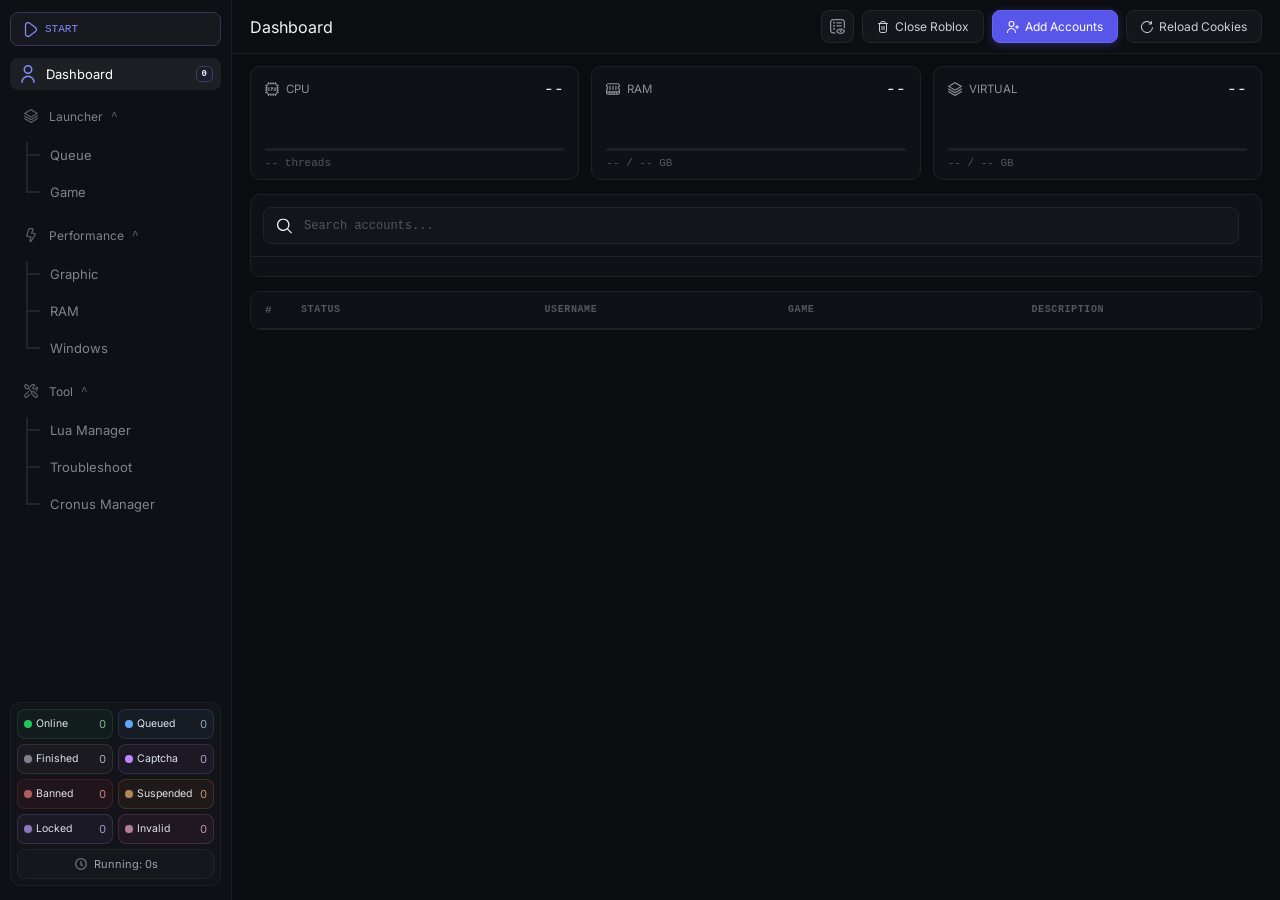
==== commit e5bb4ee4: "Fixed UI Border Styling" ====
--- a/ui/index.html
+++ b/ui/index.html
@@ -1 +1 @@
-<!DOCTYPE html><html lang="en"><head><meta charset="UTF-8"><meta name="viewport" content="width=device-width,initial-scale=1,maximum-scale=1,user-scalable=no"><meta name="cronus-api-token" content="__CRONUS_API_TOKEN__"><title>Cronus Launcher - __CRONUS_APP_VERSION__</title><link rel="icon" type="image/png" href="/assets/cronus_icon.png"><link rel="preload" href="/ui/fonts/Inter-Regular.woff2" as="font" type="font/woff2" crossorigin><link rel="preload" href="/ui/fonts/Inter-Medium.woff2" as="font" type="font/woff2" crossorigin><link rel="preload" href="/ui/fonts/Kanit-Regular.woff2" as="font" type="font/woff2" crossorigin><link rel="preload" href="/ui/fonts/Kanit-Medium.woff2" as="font" type="font/woff2" crossorigin><link rel="stylesheet" href="/ui/dashboard.css?v=grid-58"></head><body><div class="app"><aside class="sidebar"><div class="side-launch"><button id="guard-btn" class="btn good guard-action"><svg class="guard-icon start" data-solar-icon="play" aria-hidden="true" viewBox="0 0 24 24" fill="none"><path d="M20.494,7.968l-9.54-7A5,5,0,0,0,3,5V19a5,5,0,0,0,7.957,4.031l9.54-7a5,5,0,0,0,0-8.064Zm-1.184,6.45-9.54,7A3,3,0,0,1,5,19V5A2.948,2.948,0,0,1,6.641,2.328,3.018,3.018,0,0,1,8.006,2a2.97,2.97,0,0,1,1.764.589l9.54,7a3,3,0,0,1,0,4.836Z" fill="currentColor" stroke="none"/></svg><span>START</span></button></div><button id="cronus-update-btn" class="cronus-update-btn" hidden style="display:none"></button><nav id="nav" class="nav"><button data-view="accounts" class="nav-root active"><svg viewBox="0 0 24 24" fill="none" aria-hidden="true"><path d="M12,12A6,6,0,1,0,6,6,6.006,6.006,0,0,0,12,12ZM12,2A4,4,0,1,1,8,6,4,4,0,0,1,12,2Z" fill="currentColor"/><path d="M12,14a9.01,9.01,0,0,0-9,9,1,1,0,0,0,2,0,7,7,0,0,1,14,0,1,1,0,0,0,2,0A9.01,9.01,0,0,0,12,14Z" fill="currentColor"/></svg><span class="nav-text">Dashboard</span><span id="nav-accounts-count" class="nav-badge nav-badge-muted">0</span></button><div class="nav-group expanded"><button type="button" class="nav-group-head" data-nav-toggle data-nav-group="launcher"><span class="nav-group-icon"><svg viewBox="0 0 24 24" fill="none" aria-hidden="true"><path d="M22.485,10.975,12,17.267,1.515,10.975A1,1,0,1,0,.486,12.69l11,6.6a1,1,0,0,0,1.03,0l11-6.6a1,1,0,1,0-1.029-1.715Z" fill="currentColor"/><path d="M22.485,15.543,12,21.834,1.515,15.543A1,1,0,1,0,.486,17.258l11,6.6a1,1,0,0,0,1.03,0l11-6.6a1,1,0,1,0-1.029-1.715Z" fill="currentColor"/><path d="M12,14.773a2.976,2.976,0,0,1-1.531-.425L.485,8.357a1,1,0,0,1,0-1.714L10.469.652a2.973,2.973,0,0,1,3.062,0l9.984,5.991a1,1,0,0,1,0,1.714l-9.984,5.991A2.976,2.976,0,0,1,12,14.773ZM2.944,7.5,11.5,12.633a.974.974,0,0,0,1,0L21.056,7.5,12.5,2.367a.974.974,0,0,0-1,0h0Z" fill="currentColor"/></svg></span><span>Launcher</span><span class="nav-caret">^</span></button><div class="nav-branch"><button data-view="queue" class="nav-child"><span class="nav-text">Queue</span></button> <button data-view="game" class="nav-child"><span class="nav-text">Game</span></button></div></div><div class="nav-group expanded"><button type="button" class="nav-group-head" data-nav-toggle data-nav-group="performance"><span class="nav-group-icon"><svg viewBox="0 0 24 24" fill="none" aria-hidden="true"><path d="Layer_1" fill="currentColor"/><path d="M11.24,24a2.262,2.262,0,0,1-.948-.212,2.18,2.18,0,0,1-1.2-2.622L10.653,16H6.975A3,3,0,0,1,4.1,12.131l3.024-10A2.983,2.983,0,0,1,10,0h3.693a2.6,2.6,0,0,1,2.433,3.511L14.443,8H17a3,3,0,0,1,2.483,4.684l-6.4,10.3A2.2,2.2,0,0,1,11.24,24ZM10,2a1,1,0,0,0-.958.71l-3.024,10A1,1,0,0,0,6.975,14H12a1,1,0,0,1,.957,1.29L11.01,21.732a.183.183,0,0,0,.121.241A.188.188,0,0,0,11.4,21.9l6.4-10.3a1,1,0,0,0,.078-1.063A.979.979,0,0,0,17,10H13a1,1,0,0,1-.937-1.351l2.19-5.84A.6.6,0,0,0,13.693,2Z" fill="currentColor"/></svg></span><span>Performance</span><span class="nav-caret">^</span></button><div class="nav-branch"><button data-view="limiter" class="nav-child"><span class="nav-text">Graphic</span></button><button data-view="ram" class="nav-child"><span class="nav-text">RAM</span></button>  <button data-view="window-size" class="nav-child"><span class="nav-text">Windows</span></button></div></div><div class="nav-separator"></div><div class="nav-group expanded"><button type="button" class="nav-group-head" data-nav-toggle data-nav-group="tool"><span class="nav-group-icon"><svg viewBox="0 0 24 24" fill="none" aria-hidden="true"><path d="Layer_1" fill="currentColor"/><path d="m17.979,13.024c-1.119-1.116-2.813-1.318-4.14-.607l-4.832-4.832v-3.086c0-1.013-.545-1.956-1.422-2.462L4.604.318C3.673-.22,2.492-.063,1.73.697L.705,1.724C-.056,2.483-.211,3.665.326,4.596l1.719,2.981h0c.506.878,1.45,1.423,2.462,1.423h3.086l4.826,4.826c-.278.508-.426,1.079-.426,1.674,0,.936.365,1.814,1.028,2.476l5.014,5c.658.656,1.554,1.024,2.48,1.024.985,0,2.088-.521,2.718-1.289,1.126-1.372.976-3.475-.341-4.787l-4.913-4.899ZM3.777,6.579l-1.719-2.982c-.086-.148-.061-.337.061-.459l1.025-1.026c.122-.121.311-.147.46-.061l2.98,1.72c.26.15.422.43.422.729v2.5h-2.5c-.3,0-.579-.161-.729-.421Zm17.91,14.863c-.276.337-.666.534-1.097.556-.421.02-.841-.139-1.142-.438l-5.014-5c-.284-.283-.44-.659-.44-1.06s.157-.776.44-1.06c.294-.293.681-.44,1.067-.44s.772.147,1.066.44l4.914,4.899c.596.595.687,1.518.207,2.103Zm-11.25-4.343c.39.392.389,1.024-.002,1.414l-4.477,4.462c-.658.656-1.553,1.024-2.48,1.024-.881,0-2.088-.521-2.718-1.29-1.125-1.371-.976-3.474.342-4.786l5.668-5.655c.39-.39,1.024-.39,1.414.002.39.391.389,1.024-.002,1.414l-5.669,5.655c-.596.595-.688,1.518-.208,2.102.277.338.667.535,1.098.557.426.019.841-.139,1.142-.438l4.478-4.462c.391-.39,1.023-.39,1.415.002Zm-.544-12.465C10.813,2.291,12.917.56,15.384.117c.863-.154,1.73-.157,2.579-.006.666.118,1.203.588,1.402,1.224.229.729,0,1.531-.612,2.145l-2.335,2.242c-.485.485-.564,1.261-.165,1.749.23.281.553.445.911.464.349.017.694-.112.947-.365l2.614-2.521c.486-.486,1.213-.667,1.893-.45.664.209,1.151.762,1.272,1.441.15.848.148,1.717-.006,2.581-.281,1.572-1.1,3.036-2.306,4.123-.191.172-.431.257-.669.257-.273,0-.546-.111-.743-.33-.37-.41-.337-1.043.073-1.413.877-.79,1.472-1.852,1.676-2.988.098-.548.112-1.095.043-1.632l-2.445,2.359c-.635.637-1.53.984-2.448.936-.916-.046-1.776-.481-2.36-1.195-1.042-1.274-.904-3.226.314-4.443l2.334-2.242.009-.009c-.535-.068-1.081-.054-1.625.044-1.788.32-3.313,1.577-3.982,3.279-.201.514-.782.767-1.296.565s-.768-.782-.565-1.296Z" fill="currentColor"/></svg></span><span>Tool</span><span class="nav-caret">^</span></button><div class="nav-branch"><button data-view="developer" class="nav-child"><span class="nav-text">Lua Manager</span></button> <button data-view="troubleshoot" class="nav-child"><span class="nav-text">Troubleshoot</span></button> <button data-view="cronus" class="nav-child"><span class="nav-text">Cronus Manager</span></button></div></div></nav><section class="side-status"><div class="status-list"><div class="status-row metric-online"><span><i class="mini-dot online"></i>Online</span><strong id="h-online">0</strong></div><div class="status-row metric-queued"><span><i class="mini-dot queued"></i>Queued</span><strong id="h-queued">0</strong></div><div class="status-row metric-finished"><span><i class="mini-dot finished"></i>Finished</span><strong id="h-finished">0</strong></div><div class="status-row metric-captcha"><span><i class="mini-dot captcha"></i>Captcha</span><strong id="h-captcha">0</strong></div><div class="status-row metric-banned"><span><i class="mini-dot banned"></i>Banned</span><strong id="h-banned">0</strong></div><div class="status-row metric-suspended"><span><i class="mini-dot suspended"></i>Suspended</span><strong id="h-suspended">0</strong></div><div class="status-row metric-locked"><span><i class="mini-dot locked"></i>Locked</span><strong id="h-locked">0</strong></div><div class="status-row metric-invalid"><span><i class="mini-dot invalid"></i>Invalid</span><strong id="h-invalid">0</strong></div></div><div class="status-running"><svg viewBox="0 0 24 24" fill="none" stroke-width="2"><circle cx="12" cy="12" r="8"/><path d="M12 8v5l3 2"/></svg><span id="h-running-time">Running: 0s</span></div></section></aside><main class="main"><section id="view-accounts" class="view active"><div class="page-head"><div class="title">Dashboard</div><div class="actions"><button type="button" class="btn ghost icon-btn" id="res-cards-toggle" title="Resource monitor" aria-label="Toggle resource monitor" aria-pressed="true"><svg aria-hidden="true" viewBox="0 0 24 24" fill="none"><path d="m8,16c0,.828-.672,1.5-1.5,1.5s-1.5-.672-1.5-1.5.672-1.5,1.5-1.5,1.5.672,1.5,1.5Zm-1.5-11.5c-.828,0-1.5.672-1.5,1.5s.672,1.5,1.5,1.5,1.5-.672,1.5-1.5-.672-1.5-1.5-1.5Zm0,5c-.828,0-1.5.672-1.5,1.5s.672,1.5,1.5,1.5,1.5-.672,1.5-1.5-.672-1.5-1.5-1.5ZM19,0H5C2.243,0,0,2.243,0,5v13c0,2.757,2.243,5,5,5h3c.552,0,1-.447,1-1s-.448-1-1-1h-3c-1.654,0-3-1.346-3-3V5c0-1.654,1.346-3,3-3h14c1.654,0,3,1.346,3,3v9c0,.553.448,1,1,1s1-.447,1-1V5c0-2.757-2.243-5-5-5Zm-8,7h7c.552,0,1-.448,1-1s-.448-1-1-1h-7c-.552,0-1,.448-1,1s.448,1,1,1Zm0,5h7c.552,0,1-.448,1-1s-.448-1-1-1h-7c-.552,0-1,.448-1,1s.448,1,1,1Zm12.705,6.549c.391.578.391,1.324,0,1.902-.896,1.325-2.959,3.549-6.705,3.549s-5.809-2.224-6.706-3.549c-.391-.579-.391-1.325,0-1.902.896-1.325,2.958-3.549,6.705-3.549s5.809,2.224,6.705,3.549Zm-1.775.951c-.73-1.006-2.263-2.5-4.93-2.5s-4.201,1.495-4.93,2.5c.729,1.006,2.263,2.5,4.93,2.5s4.2-1.494,4.93-2.5Zm-4.93-1.5c-.828,0-1.5.672-1.5,1.5s.672,1.5,1.5,1.5,1.5-.672,1.5-1.5-.672-1.5-1.5-1.5Z" fill="currentColor" stroke="none"/></svg></button><button class="btn danger has-icon" id="close-all-roblox-btn"><svg class="btn-icon" data-solar-icon="trash" aria-hidden="true" viewBox="0 0 24 24" fill="none"><path d="M21,4H17.9A5.009,5.009,0,0,0,13,0H11A5.009,5.009,0,0,0,6.1,4H3A1,1,0,0,0,3,6H4V19a5.006,5.006,0,0,0,5,5h6a5.006,5.006,0,0,0,5-5V6h1a1,1,0,0,0,0-2ZM11,2h2a3.006,3.006,0,0,1,2.829,2H8.171A3.006,3.006,0,0,1,11,2Zm7,17a3,3,0,0,1-3,3H9a3,3,0,0,1-3-3V6H18Z" fill="currentColor" stroke="none"/><path d="M10,18a1,1,0,0,0,1-1V11a1,1,0,0,0-2,0v6A1,1,0,0,0,10,18Z" fill="currentColor" stroke="none"/><path d="M14,18a1,1,0,0,0,1-1V11a1,1,0,0,0-2,0v6A1,1,0,0,0,14,18Z" fill="currentColor" stroke="none"/></svg>Close Roblox</button><button class="btn good has-icon" id="add-btn"><svg class="btn-icon" data-solar-icon="userAdd" aria-hidden="true" viewBox="0 0 24 24" fill="none"><path d="M23,11H21V9a1,1,0,0,0-2,0v2H17a1,1,0,0,0,0,2h2v2a1,1,0,0,0,2,0V13h2a1,1,0,0,0,0-2Z" fill="currentColor" stroke="none"/><path d="M9,12A6,6,0,1,0,3,6,6.006,6.006,0,0,0,9,12ZM9,2A4,4,0,1,1,5,6,4,4,0,0,1,9,2Z" fill="currentColor" stroke="none"/><path d="M9,14a9.01,9.01,0,0,0-9,9,1,1,0,0,0,2,0,7,7,0,0,1,14,0,1,1,0,0,0,2,0A9.01,9.01,0,0,0,9,14Z" fill="currentColor" stroke="none"/></svg>Add Accounts</button><button class="btn ghost has-icon" id="reload-cookies-btn"><svg class="btn-icon" data-solar-icon="rotateRight" aria-hidden="true" viewBox="0 0 24 24" fill="none"><path d="M21.962,12.875A10.03,10.03,0,1,1,19.122,5H16a1,1,0,0,0-1,1h0a1,1,0,0,0,1,1h4.143A1.858,1.858,0,0,0,22,5.143V1a1,1,0,0,0-1-1h0a1,1,0,0,0-1,1V3.078A11.985,11.985,0,1,0,23.95,13.1a1.007,1.007,0,0,0-1-1.1h0A.982.982,0,0,0,21.962,12.875Z" fill="currentColor" stroke="none"/></svg>Reload Cookies</button></div></div><section id="res-cards" class="res-cards"><div class="res-card" data-res="cpu"><div class="res-head"><span class="res-label"><svg viewBox="0 0 24 24" fill="none" aria-hidden="true"><path d="m23 11c.553 0 1-.447 1-1s-.447-1-1-1h-1v-2h1c.553 0 1-.447 1-1s-.447-1-1-1h-1.424c-.504-1.149-1.427-2.072-2.576-2.576v-1.424c0-.553-.447-1-1-1s-1 .447-1 1v1h-2v-1c0-.553-.447-1-1-1s-1 .447-1 1v1h-2v-1c0-.553-.448-1-1-1s-1 .447-1 1v1h-2v-1c0-.553-.448-1-1-1s-1 .447-1 1v1.424c-1.149.504-2.072 1.427-2.576 2.576h-1.424c-.552 0-1 .447-1 1s.448 1 1 1h1v2h-1c-.552 0-1 .447-1 1s.448 1 1 1h1v2h-1c-.552 0-1 .447-1 1s.448 1 1 1h1v2h-1c-.552 0-1 .447-1 1s.448 1 1 1h1.424c.504 1.149 1.427 2.072 2.576 2.576v1.424c0 .553.448 1 1 1s1-.447 1-1v-1h2v1c0 .553.448 1 1 1s1-.447 1-1v-1h2v1c0 .553.447 1 1 1s1-.447 1-1v-1h2v1c0 .553.447 1 1 1s1-.447 1-1v-1.424c1.149-.504 2.072-1.427 2.576-2.576h1.424c.553 0 1-.447 1-1s-.447-1-1-1h-1v-2h1c.553 0 1-.447 1-1s-.447-1-1-1h-1v-2zm-6 9h-10c-1.654 0-3-1.346-3-3v-10c0-1.654 1.346-3 3-3h10c1.654 0 3 1.346 3 3v10c0 1.654-1.346 3-3 3zm-8.159-6.144c-.305.706-1.013 1.209-1.841 1.212-1.109.001-2-.889-2-1.984v-2.099c0-1.094.891-1.985 2-1.985.77.006 1.438.446 1.773 1.081.219.417-.083.919-.554.919-.23 0-.444-.124-.55-.328-.125-.242-.38-.417-.668-.422-.391 0-.749.302-.749.751v2.067c0 .449.358.751.749.751.31-.004.573-.195.689-.455.096-.216.3-.364.536-.364h.05c.441 0 .741.451.566.856zm10.159-4.231v3.459c0 1.094-.891 1.985-2 1.985-1.104-.008-2-.895-2-1.985v-.016h-.001v-3.443c.001-.345.281-.625.626-.625s.625.28.625.625v3.459c0 .394.342.728.75.735.391 0 .749-.302.749-.751v-3.443c.001-.345.281-.625.626-.625s.625.28.625.625zm-7.033-.625h-.967c-.552 0-1 .448-1 1v4.444c0 .345.28.625.625.625s.625-.28.625-.625v-1.471l.717-.003c1.109 0 2.012-.891 2.012-1.985s-.902-1.985-2.012-1.985zm0 2.72-.71.003-.005-1.473h.715c.413 0 .762.336.762.735s-.349.735-.762.735z" fill="currentColor"/></svg>CPU</span><strong id="res-cpu-pct">--</strong></div><canvas id="res-cpu-spark" class="res-spark" height="36"></canvas><div class="res-bar"><i id="res-cpu-bar"></i></div><div class="res-sub" id="res-cpu-sub">-- threads</div></div><div class="res-card" data-res="ram"><div class="res-head"><span class="res-label"><svg viewBox="0 0 24 24" fill="none" aria-hidden="true"><path d="M23.28,8.46c.43-.12,.72-.52,.72-.96v-1.5c0-2.21-1.79-4-4-4H4C1.79,2,0,3.79,0,6v1.5c0,.44,.29,.83,.71,.96,.13,.04,1.29,.43,1.29,1.54s-1.15,1.5-1.28,1.54c-.43,.12-.72,.52-.72,.96v6.5c0,1.65,1.35,3,3,3H21c1.65,0,3-1.35,3-3v-6.5c0-.44-.29-.83-.71-.96-.13-.04-1.29-.43-1.29-1.54s1.15-1.5,1.28-1.54ZM2,19v-1h3v2H3c-.55,0-1-.45-1-1Zm15,1h-2v-2h2v2Zm-4,0h-2v-2h2v2Zm-4,0h-2v-2h2v2Zm12,0h-2v-2h3v1c0,.55-.45,1-1,1Zm1-13.16c-.92,.5-2,1.51-2,3.16s1.08,2.66,2,3.16v2.84H2v-2.84c.92-.5,2-1.51,2-3.16s-1.08-2.66-2-3.16v-.84c0-1.1,.9-2,2-2H20c1.1,0,2,.9,2,2v.84Zm-9,.16v6c0,.55-.45,1-1,1s-1-.45-1-1V7c0-.55,.45-1,1-1s1,.45,1,1Zm-5,0v6c0,.55-.45,1-1,1s-1-.45-1-1V7c0-.55,.45-1,1-1s1,.45,1,1Zm10,0v6c0,.55-.45,1-1,1s-1-.45-1-1V7c0-.55,.45-1,1-1s1,.45,1,1Z" fill="currentColor"/></svg>RAM</span><strong id="res-ram-pct">--</strong></div><canvas id="res-ram-spark" class="res-spark" height="36"></canvas><div class="res-bar"><i id="res-ram-bar"></i></div><div class="res-sub" id="res-ram-sub">-- / -- GB</div></div><div class="res-card" data-res="virt"><div class="res-head"><span class="res-label"><svg viewBox="0 0 24 24" fill="none" aria-hidden="true"><path d="M22.485,10.975,12,17.267,1.515,10.975A1,1,0,1,0,.486,12.69l11,6.6a1,1,0,0,0,1.03,0l11-6.6a1,1,0,1,0-1.029-1.715Z" fill="currentColor"/><path d="M22.485,15.543,12,21.834,1.515,15.543A1,1,0,1,0,.486,17.258l11,6.6a1,1,0,0,0,1.03,0l11-6.6a1,1,0,1,0-1.029-1.715Z" fill="currentColor"/><path d="M12,14.773a2.976,2.976,0,0,1-1.531-.425L.485,8.357a1,1,0,0,1,0-1.714L10.469.652a2.973,2.973,0,0,1,3.062,0l9.984,5.991a1,1,0,0,1,0,1.714l-9.984,5.991A2.976,2.976,0,0,1,12,14.773ZM2.944,7.5,11.5,12.633a.974.974,0,0,0,1,0L21.056,7.5,12.5,2.367a.974.974,0,0,0-1,0h0Z" fill="currentColor"/></svg>VIRTUAL</span><strong id="res-virt-pct">--</strong></div><canvas id="res-virt-spark" class="res-spark" height="36"></canvas><div class="res-bar"><i id="res-virt-bar"></i></div><div class="res-sub" id="res-virt-sub">-- / -- GB</div></div></section><section class="shell shell-body-only accounts-shell"><div class="tools account-tools"><div class="search-wrap"><svg aria-hidden="true" viewBox="0 0 24 24" fill="none"><path d="M23.707,22.293l-5.969-5.969a10.016,10.016,0,1,0-1.414,1.414l5.969,5.969a1,1,0,0,0,1.414-1.414ZM10,18a8,8,0,1,1,8-8A8.009,8.009,0,0,1,10,18Z" fill="currentColor" stroke="none"/></svg><input id="account-search" class="search" placeholder="Search accounts..."></div></div><div id="account-filters" class="account-filters"></div></section><section class="accounts-table-card"><div class="table-wrap"><table><thead><tr><th class="num">#</th><th>STATUS</th><th>USERNAME</th><th>GAME</th><th>DESCRIPTION</th></tr></thead><tbody id="accounts-table"></tbody></table></div></section><div class="selection-bar" id="selection-bar" role="toolbar" aria-label="Selected accounts"><button class="btn danger has-icon" id="delete-selected-btn" hidden><svg class="btn-icon" viewBox="0 0 24 24" fill="none" stroke="currentColor" stroke-width="2" stroke-linecap="round" stroke-linejoin="round" aria-hidden="true"><polyline points="3 6 5 6 21 6"></polyline><path d="M19 6v14a2 2 0 0 1-2 2H7a2 2 0 0 1-2-2V6m3 0V4a2 2 0 0 1 2-2h4a2 2 0 0 1 2 2v2"></path><line x1="10" y1="11" x2="10" y2="17"></line><line x1="14" y1="11" x2="14" y2="17"></line></svg>Delete Selected (<span id="delete-selected-count">0</span>)</button><button class="btn ghost has-icon" id="finish-toggle-btn" hidden>Finished (<span id="finish-toggle-count">0</span>)</button><button class="btn ghost has-icon" id="resume-selected-btn" hidden title="Resume selected CAPTCHA accounts">Resume (<span id="resume-selected-count">0</span>)</button><button class="btn ghost has-icon" id="unban-toggle-btn" hidden title="Clear a Banned or Suspended mark">Unmark (<span id="unban-toggle-count">0</span>)</button></div></section><section id="view-game" class="view"><div class="page-head"><div class="title">Game</div><div class="savebar"><button class="btn ghost reset-action" id="game-reset" hidden><svg class="btn-icon" aria-hidden="true" viewBox="0 0 24 24" fill="none" stroke="currentColor" stroke-linecap="round" stroke-linejoin="round"><path d="M3 12a9 9 0 1 0 3-6.7"/><path d="M3 4v6h6"/></svg>Reset</button><button class="btn good save-action" id="game-save" hidden><svg class="btn-icon" aria-hidden="true" viewBox="0 0 24 24" fill="none"><path d="M12,10a4,4,0,1,0,4,4A4,4,0,0,0,12,10Zm0,6a2,2,0,1,1,2-2A2,2,0,0,1,12,16Z" fill="currentColor" stroke="none"/><path d="M22.536,4.122,19.878,1.464A4.966,4.966,0,0,0,16.343,0H5A5.006,5.006,0,0,0,0,5V19a5.006,5.006,0,0,0,5,5H19a5.006,5.006,0,0,0,5-5V7.657A4.966,4.966,0,0,0,22.536,4.122ZM17,2.08V3a3,3,0,0,1-3,3H10A3,3,0,0,1,7,3V2h9.343A2.953,2.953,0,0,1,17,2.08ZM22,19a3,3,0,0,1-3,3H5a3,3,0,0,1-3-3V5A3,3,0,0,1,5,2V3a5.006,5.006,0,0,0,5,5h4a4.991,4.991,0,0,0,4.962-4.624l2.16,2.16A3.02,3.02,0,0,1,22,7.657Z" fill="currentColor" stroke="none"/></svg>Save Changes</button></div></div><section class="panel panel-body-only"><div class="settings-card cards-mode"><section class="queue-card" id="game-card"><div class="queue-card-head"><span class="queue-card-drag" title="Drag to reorder" aria-hidden="true"><svg viewBox="0 0 16 16" fill="none" stroke="currentColor" stroke-width="1.5" stroke-linecap="round"><circle cx="5.5" cy="4" r="1.1"/><circle cx="10.5" cy="4" r="1.1"/><circle cx="5.5" cy="8" r="1.1"/><circle cx="10.5" cy="8" r="1.1"/><circle cx="5.5" cy="12" r="1.1"/><circle cx="10.5" cy="12" r="1.1"/></svg></span><div class="queue-card-title">Game<div class="hint">Which place accounts join.</div></div><button type="button" class="queue-collapse-btn" aria-expanded="true" title="Collapse" aria-label="Collapse Game"><span class="caret" aria-hidden="true"></span></button></div><div class="queue-rows"><div class="queue-row queue-row-fill"><div class="queue-row-copy"><div id="game-map-card" class="map-card empty"><div>Enter Place ID</div></div></div></div><div class="queue-row queue-row-stack"><div class="queue-row-copy"><strong>Place ID</strong><div class="hint">Roblox Place ID to join.</div></div><div class="queue-row-input"><input id="game-place" class="input" placeholder="123456789"><div id="game-lookup-result" class="hint"></div></div></div><div class="queue-row queue-row-stack"><div class="queue-row-copy"><strong>Game Mode</strong><div class="hint">Shared: every account joins the Place ID above. Per-account: assign games from the pool on the Accounts page - unassigned accounts don&apos;t launch.</div></div><div class="queue-row-input"><div class="seg-toggle" id="game-mode-toggle" data-value="shared"><button type="button" data-mode="shared" class="active">Shared</button><button type="button" data-mode="per_account">Per-account</button></div></div></div><div class="queue-row queue-row-fill" id="game-pool-row"><div class="queue-row-copy game-pool-copy"><div id="game-pool-box"><div id="game-pool-head"><span id="game-pool-title">GAME POOL</span><div id="game-pool-add"><input id="game-pool-input" class="input" placeholder="Place ID..." inputmode="numeric"><button type="button" id="game-pool-add-btn" class="btn ghost">+ Add</button></div></div><div id="game-pool-list"></div><div class="hint" id="game-pool-hint">Assign accounts to these games on the Accounts page. Unassigned accounts don&apos;t launch in Per-account mode.</div></div></div></div><div class="queue-row queue-row-stack"><div class="queue-row-copy"><strong>Private Server URL</strong><div class="hint">Default VIP link</div></div><div class="queue-row-input"><input id="game-private" class="input" placeholder="Private server URL"></div></div><div class="queue-row"><div class="queue-row-copy"><strong>Auto Create Private Server</strong><div class="hint">Free VIP before launch</div><div class="toggle-row"><input id="game-auto-private-enabled" type="checkbox"><span hidden></span></div></div></div><div class="queue-row"><div class="queue-row-copy"><strong>Multi Roblox</strong><div class="hint">Keep other accounts open</div><div class="toggle-row"><input id="game-multi-roblox" type="checkbox"><span hidden></span></div></div></div><div class="queue-row"><div class="queue-row-copy"><strong>Block Same Server</strong><div class="hint">Prevent accounts sharing the same JobId â€” hopping extra account to another server</div><div class="toggle-row"><input id="game-block-same-server" type="checkbox"><span hidden></span></div></div></div></div></section></div></section></section><section id="view-limiter" class="view"><div class="page-head"><div class="title">Graphic</div><div class="savebar"><button class="btn ghost reset-action" id="limiter-reset" hidden><svg class="btn-icon" aria-hidden="true" viewBox="0 0 24 24" fill="none" stroke="currentColor" stroke-linecap="round" stroke-linejoin="round"><path d="M3 12a9 9 0 1 0 3-6.7"/><path d="M3 4v6h6"/></svg>Reset</button><button class="btn good save-action" id="limiter-save" hidden><svg class="btn-icon" aria-hidden="true" viewBox="0 0 24 24" fill="none"><path d="M12,10a4,4,0,1,0,4,4A4,4,0,0,0,12,10Zm0,6a2,2,0,1,1,2-2A2,2,0,0,1,12,16Z" fill="currentColor" stroke="none"/><path d="M22.536,4.122,19.878,1.464A4.966,4.966,0,0,0,16.343,0H5A5.006,5.006,0,0,0,0,5V19a5.006,5.006,0,0,0,5,5H19a5.006,5.006,0,0,0,5-5V7.657A4.966,4.966,0,0,0,22.536,4.122ZM17,2.08V3a3,3,0,0,1-3,3H10A3,3,0,0,1,7,3V2h9.343A2.953,2.953,0,0,1,17,2.08ZM22,19a3,3,0,0,1-3,3H5a3,3,0,0,1-3-3V5A3,3,0,0,1,5,2V3a5.006,5.006,0,0,0,5,5h4a4.991,4.991,0,0,0,4.962-4.624l2.16,2.16A3.02,3.02,0,0,1,22,7.657Z" fill="currentColor" stroke="none"/></svg>Save Changes</button><button class="btn ghost reset-action" id="graphics-reset" hidden><svg class="btn-icon" aria-hidden="true" viewBox="0 0 24 24" fill="none" stroke="currentColor" stroke-linecap="round" stroke-linejoin="round"><path d="M3 12a9 9 0 1 0 3-6.7"/><path d="M3 4v6h6"/></svg>Reset</button><button class="btn good save-action" id="graphics-save" hidden><svg class="btn-icon" aria-hidden="true" viewBox="0 0 24 24" fill="none"><path d="M12,10a4,4,0,1,0,4,4A4,4,0,0,0,12,10Zm0,6a2,2,0,1,1,2-2A2,2,0,0,1,12,16Z" fill="currentColor" stroke="none"/><path d="M22.536,4.122,19.878,1.464A4.966,4.966,0,0,0,16.343,0H5A5.006,5.006,0,0,0,0,5V19a5.006,5.006,0,0,0,5,5H19a5.006,5.006,0,0,0,5-5V7.657A4.966,4.966,0,0,0,22.536,4.122ZM17,2.08V3a3,3,0,0,1-3,3H10A3,3,0,0,1,7,3V2h9.343A2.953,2.953,0,0,1,17,2.08ZM22,19a3,3,0,0,1-3,3H5a3,3,0,0,1-3-3V5A3,3,0,0,1,5,2V3a5.006,5.006,0,0,0,5,5h4a4.991,4.991,0,0,0,4.962-4.624l2.16,2.16A3.02,3.02,0,0,1,22,7.657Z" fill="currentColor" stroke="none"/></svg>Save Changes</button></div></div><section class="panel panel-body-only limiter-panel"><div class="settings-card cards-mode"><section class="queue-card" id="limiter-performance-card"><div class="queue-card-head"><span class="queue-card-drag" title="Drag to reorder" aria-hidden="true"><svg viewBox="0 0 16 16" fill="none" stroke="currentColor" stroke-width="1.5" stroke-linecap="round"><circle cx="5.5" cy="4" r="1.1"/><circle cx="10.5" cy="4" r="1.1"/><circle cx="5.5" cy="8" r="1.1"/><circle cx="10.5" cy="8" r="1.1"/><circle cx="5.5" cy="12" r="1.1"/><circle cx="10.5" cy="12" r="1.1"/></svg></span><div class="queue-card-title">Performance<div class="hint">FPS, RAM and CPU limits</div></div><button type="button" class="queue-collapse-btn" aria-expanded="true" title="Collapse" aria-label="Collapse Performance"><span class="caret" aria-hidden="true"></span></button></div><div class="queue-rows"><div class="queue-row queue-row-stack"><div class="queue-row-copy"><strong>FPS Limiter</strong><div class="hint">Reduce CPU/GPU usage</div></div><div class="queue-row-input"><div class="toggle-field-row"><div class="toggle-row"><input id="fps-enabled" type="checkbox"><span hidden></span></div><div id="fps-limit-field" hidden><input id="fps-limit" class="input" type="number" min="1" step="1" placeholder="240"></div></div></div></div><div id="fps-notice" class="notice"></div><div class="queue-row cpu-row-head"><div class="queue-row-copy"><strong>CPU Limiter</strong><div class="hint">Limit Roblox CPU usage</div><div class="toggle-row"><input id="cpu-enabled" type="checkbox"><span hidden></span></div></div></div><div id="cpu-controls" class="queue-rows" hidden><div class="queue-row queue-row-stack"><div class="queue-row-copy"><strong>Mode</strong><div class="hint">Hard cap or soft fallback</div></div><div class="queue-row-input"><select id="cpu-mode" class="input"><option value="hard">Hard Cap</option><option value="soft">Soft</option></select></div></div><div class="queue-row queue-row-stack"><div class="queue-row-copy"><strong>Default CPU Limit</strong><div class="hint">5-95% per Roblox</div></div><div class="queue-row-input"><input id="cpu-default-limit" class="input" type="number" min="5" max="95" value="20"></div></div><div class="queue-row"><div class="queue-row-copy"><strong>Apply to all accounts</strong><div class="hint">Use default limit for every live account</div><div class="toggle-row"><input id="cpu-apply-all" type="checkbox"><span hidden></span></div></div></div><div class="queue-row queue-row-fill"><div class="queue-row-copy"><div class="table-wrap cpu-table"><table><thead><tr><th>Username</th><th>Roblox PID</th><th>Enabled</th><th>Limit %</th><th>Status</th></tr></thead><tbody id="cpu-account-rows"></tbody></table></div></div></div></div><div id="cpu-notice" class="notice"></div></div></section><section class="queue-card" id="limiter-graphics-card"><div class="queue-card-head"><span class="queue-card-drag" title="Drag to reorder" aria-hidden="true"><svg viewBox="0 0 16 16" fill="none" stroke="currentColor" stroke-width="1.5" stroke-linecap="round"><circle cx="5.5" cy="4" r="1.1"/><circle cx="10.5" cy="4" r="1.1"/><circle cx="5.5" cy="8" r="1.1"/><circle cx="10.5" cy="8" r="1.1"/><circle cx="5.5" cy="12" r="1.1"/><circle cx="10.5" cy="12" r="1.1"/></svg></span><div class="queue-card-title">Graphics<div class="hint">Graphics quality and process priority</div></div><button type="button" class="queue-collapse-btn" aria-expanded="true" title="Collapse" aria-label="Collapse Graphics"><span class="caret" aria-hidden="true"></span></button></div><div class="queue-rows"><div class="queue-row queue-row-stack"><div class="queue-row-copy"><strong>Graphics Quality</strong><div class="hint">Set Roblox graphics quality</div><div class="toggle-row"><input id="graphics-auto-enabled" type="checkbox"><span hidden></span></div></div><div id="graphics-quality-controls" class="queue-row-input" hidden><label>Quality Level</label><div class="volume-level-row"><input id="graphics-quality-range" type="range" min="1" max="10" step="1" value="1" aria-label="Quality level slider"><input id="graphics-quality" class="input" type="number" min="1" max="10" step="1" placeholder="1"></div></div></div><div class="queue-row queue-row-stack"><div class="queue-row-copy"><strong>Auto Process Priority</strong><div class="hint">Set Roblox process priority</div><div class="toggle-row"><input id="priority-enabled" type="checkbox"><span hidden></span></div></div><div id="priority-controls" class="queue-row-input" hidden><label>Priority</label><select id="process-priority" class="input"><option value="low">Low</option><option value="below_normal">Below normal</option><option value="normal">Normal</option><option value="above_normal">Above normal</option><option value="high">High</option></select></div></div><div id="graphics-notice" class="notice"></div></div></section><section class="queue-card" id="limiter-volume-card"><div class="queue-card-head"><span class="queue-card-drag" title="Drag to reorder" aria-hidden="true"><svg viewBox="0 0 16 16" fill="none" stroke="currentColor" stroke-width="1.5" stroke-linecap="round"><circle cx="5.5" cy="4" r="1.1"/><circle cx="10.5" cy="4" r="1.1"/><circle cx="5.5" cy="8" r="1.1"/><circle cx="10.5" cy="8" r="1.1"/><circle cx="5.5" cy="12" r="1.1"/><circle cx="10.5" cy="12" r="1.1"/></svg></span><div class="queue-card-title">Volume<div class="hint">Roblox master volume (MasterVolume)</div></div><button type="button" class="queue-collapse-btn" aria-expanded="true" title="Collapse" aria-label="Collapse Volume"><span class="caret" aria-hidden="true"></span></button></div><div class="queue-rows"><div class="queue-row queue-row-stack"><div class="queue-row-copy"><strong>Mute Roblox</strong><div class="hint">Set MasterVolume to 0 (keeps level)</div><div class="toggle-row"><input id="volume-muted" type="checkbox"><span hidden></span></div></div></div><div class="queue-row queue-row-stack"><div class="queue-row-copy"><strong>Volume Level</strong><div class="hint">0-10, same as the in-game menu</div></div><div class="queue-row-input volume-level-row"><input id="volume-level-range" type="range" min="0" max="10" step="1" value="10" aria-label="Volume level slider"><input id="volume-level" class="input" type="number" min="0" max="10" step="1" placeholder="10"></div></div><div id="volume-notice" class="notice"></div></div></section><section class="queue-card" id="roblox-settings-card"><div class="queue-card-head"><span class="queue-card-drag" title="Drag to reorder" aria-hidden="true"><svg viewBox="0 0 16 16" fill="none" stroke="currentColor" stroke-width="1.5" stroke-linecap="round"><circle cx="5.5" cy="4" r="1.1"/><circle cx="10.5" cy="4" r="1.1"/><circle cx="5.5" cy="8" r="1.1"/><circle cx="10.5" cy="8" r="1.1"/><circle cx="5.5" cy="12" r="1.1"/><circle cx="10.5" cy="12" r="1.1"/></svg></span><div class="queue-card-title">Roblox Settings<div class="hint">Reset GlobalBasicSettings_13.xml</div></div><button type="button" class="queue-collapse-btn" aria-expanded="true" title="Collapse" aria-label="Collapse Roblox Settings"><span class="caret" aria-hidden="true"></span></button></div><div class="queue-card-body"><div class="install-actions"><div class="install-row"><div><strong>Delete settings file</strong><div class="hint">Removes %LOCALAPPDATA%\Roblox\GlobalBasicSettings_13.xml â€” Roblox recreates defaults on next launch</div></div><button class="btn danger troubleshoot-uninstall-btn has-icon" id="roblox-settings-delete"><svg class="btn-icon" aria-hidden="true" viewBox="0 0 24 24" fill="none" stroke="currentColor" stroke-width="2" stroke-linecap="round" stroke-linejoin="round"><path d="M3 6h18"/><path d="M8 6V4h8v2"/><path d="M6 6l1 14h10l1-14"/><path d="M10 11v5"/><path d="M14 11v5"/></svg><span>Delete</span></button></div></div><div class="meta-row"><div class="meta-box"><span>State</span><strong id="roblox-settings-state">Loading</strong></div><div class="meta-box"><span>Path</span><strong id="roblox-settings-path" style="font-size:10px">-</strong></div></div><div id="roblox-settings-notice" class="notice"></div></div></section></div></section></section><section id="view-ram" class="view"><div class="page-head"><div class="title">RAM</div><div class="savebar"><button class="btn ghost reset-action" id="ram-reset" hidden><svg class="btn-icon" aria-hidden="true" viewBox="0 0 24 24" fill="none" stroke="currentColor" stroke-linecap="round" stroke-linejoin="round"><path d="M3 12a9 9 0 1 0 3-6.7"/><path d="M3 4v6h6"/></svg>Reset</button><button class="btn good save-action" id="ram-save" hidden><svg class="btn-icon" aria-hidden="true" viewBox="0 0 24 24" fill="none"><path d="M12,10a4,4,0,1,0,4,4A4,4,0,0,0,12,10Zm0,6a2,2,0,1,1,2-2A2,2,0,0,1,12,16Z" fill="currentColor" stroke="none"/><path d="M22.536,4.122,19.878,1.464A4.966,4.966,0,0,0,16.343,0H5A5.006,5.006,0,0,0,0,5V19a5.006,5.006,0,0,0,5,5H19a5.006,5.006,0,0,0,5-5V7.657A4.966,4.966,0,0,0,22.536,4.122ZM17,2.08V3a3,3,0,0,1-3,3H10A3,3,0,0,1,7,3V2h9.343A2.953,2.953,0,0,1,17,2.08ZM22,19a3,3,0,0,1-3,3H5a3,3,0,0,1-3-3V5A3,3,0,0,1,5,2V3a5.006,5.006,0,0,0,5,5h4a4.991,4.991,0,0,0,4.962-4.624l2.16,2.16A3.02,3.02,0,0,1,22,7.657Z" fill="currentColor" stroke="none"/></svg>Save Changes</button></div></div><section class="panel panel-body-only limiter-panel"><div class="settings-card cards-mode"><section class="queue-card" id="ram-limit-card"><div class="queue-card-head"><span class="queue-card-drag" title="Drag to reorder" aria-hidden="true"><svg viewBox="0 0 16 16" fill="none" stroke="currentColor" stroke-width="1.5" stroke-linecap="round"><circle cx="5.5" cy="4" r="1.1"/><circle cx="10.5" cy="4" r="1.1"/><circle cx="5.5" cy="8" r="1.1"/><circle cx="10.5" cy="8" r="1.1"/><circle cx="5.5" cy="12" r="1.1"/><circle cx="10.5" cy="12" r="1.1"/></svg></span><div class="queue-card-title">RAM Limit<div class="hint">Close an instance that grows too large.</div></div><button type="button" class="queue-collapse-btn" aria-expanded="true" title="Collapse" aria-label="Collapse RAM Limit"><span class="caret" aria-hidden="true"></span></button></div><div class="queue-rows"><div class="queue-row queue-row-stack"><div class="queue-row-copy"><strong>RAM Limit</strong><div class="hint">Closes any instance over the size below. The account goes back to the queue.</div><div class="toggle-row"><input id="ram-enabled" type="checkbox"><span hidden></span></div></div></div><div class="queue-row queue-row-stack"><div class="queue-row-copy"><strong>Size per instance</strong><div class="hint">Restart Roblox when memory stays high</div></div><div class="queue-row-input"><div id="ram-current-field" hidden><select id="ram-limit-preset" class="input"><option value="4096">4 GB</option><option value="6144">6 GB</option><option value="8192">8 GB</option><option value="12288">12 GB</option><option value="16384">16 GB</option><option value="24576">24 GB</option><option value="32768">32 GB</option><option value="65536">64 GB</option><option value="custom">Custom</option></select><div id="ram-limit-custom-field" hidden><input id="ram-limit-custom" class="input" type="number" min="512" max="65536" step="256" placeholder="Custom MB"></div></div></div></div><div id="ram-notice" class="notice"></div></div></section><section class="queue-card" id="ram-cleanup-card"><div class="queue-card-head"><span class="queue-card-drag" title="Drag to reorder" aria-hidden="true"><svg viewBox="0 0 16 16" fill="none" stroke="currentColor" stroke-width="1.5" stroke-linecap="round"><circle cx="5.5" cy="4" r="1.1"/><circle cx="10.5" cy="4" r="1.1"/><circle cx="5.5" cy="8" r="1.1"/><circle cx="10.5" cy="8" r="1.1"/><circle cx="5.5" cy="12" r="1.1"/><circle cx="10.5" cy="12" r="1.1"/></svg></span><div class="queue-card-title">RAM Cleanup<div class="hint">Keep memory usage down.</div></div><button type="button" class="queue-collapse-btn" aria-expanded="true" title="Collapse" aria-label="Collapse RAM Cleanup"><span class="caret" aria-hidden="true"></span></button></div><div class="queue-rows"><div class="queue-row queue-row-stack"><div class="queue-row-copy"><strong>RAM Cleanup</strong><div class="hint">Save your RAM usage.</div><div class="toggle-row"><input id="ram-cleanup-enabled" type="checkbox"><span hidden></span></div></div></div><div class="queue-row queue-row-stack"><div class="queue-row-copy"><strong>Threshold</strong><div class="hint">Clean immediately when RAM exceeds this (50-95%)</div></div><div class="queue-row-input"><div class="dual-input" style="display:flex;gap:8px;align-items:center;"><input id="ram-cleanup-threshold" class="input" type="number" min="50" max="95" step="1" placeholder="85"><span class="hint">%</span></div></div></div><div class="queue-row queue-row-stack"><div class="queue-row-copy"><strong>Interval</strong><div class="hint">Clean every N minutes (min 5)</div></div><div class="queue-row-input"><div class="dual-input" style="display:flex;gap:8px;align-items:center;"><input id="ram-cleanup-interval" class="input" type="number" min="5" step="1" placeholder="15"><span class="hint">min</span></div></div></div><div class="queue-row"><div class="queue-row-copy"><strong>Status</strong><div class="hint" id="ram-cleanup-status">Not cleaned yet</div></div><div class="queue-row-input"><button class="btn ghost" id="ram-cleanup-now" type="button">Clean Now</button></div></div><div id="ram-cleanup-notice" class="notice"></div></div></section><section class="queue-card" id="virtual-memory-card"><div class="queue-card-head"><span class="queue-card-drag" title="Drag to reorder" aria-hidden="true"><svg viewBox="0 0 16 16" fill="none" stroke="currentColor" stroke-width="1.5" stroke-linecap="round"><circle cx="5.5" cy="4" r="1.1"/><circle cx="10.5" cy="4" r="1.1"/><circle cx="5.5" cy="8" r="1.1"/><circle cx="10.5" cy="8" r="1.1"/><circle cx="5.5" cy="12" r="1.1"/><circle cx="10.5" cy="12" r="1.1"/></svg></span><div class="queue-card-title">Virtual Memory<div class="hint">Give Windows more room when physical memory runs out.</div></div><button type="button" class="queue-collapse-btn" aria-expanded="true" title="Collapse" aria-label="Collapse Virtual Memory"><span class="caret" aria-hidden="true"></span></button></div><div class="queue-rows"><div class="queue-row queue-row-stack"><div class="queue-row-copy"><strong>Current</strong><div class="hint" id="vm-current">Managed by Windows</div><div class="hint" id="vm-free"></div></div></div><div class="queue-row queue-row-stack"><div class="queue-row-copy"><strong>Size</strong><div class="hint" id="vm-size-hint">Up to 0 GB available on the system drive</div></div><div class="queue-row-input"><div class="dual-input" style="display:flex;gap:8px;align-items:center;"><input id="vm-size" class="input" type="number" min="1" max="64" step="1" placeholder="16" style="max-width:110px;"><span class="hint">GB</span></div></div></div><div class="queue-row queue-row-stack"><div class="queue-row-copy"><strong>Presets</strong><div class="hint">Sized against installed memory.</div></div><div class="queue-row-input"><div class="seg-toggle" id="vm-presets"><button type="button" data-vm-mult="1">1x RAM</button><button type="button" data-vm-mult="1.5">1.5x RAM</button><button type="button" data-vm-mult="2">2x RAM</button><button type="button" data-vm-mult="3">3x RAM</button></div></div></div><div class="queue-row"><div class="queue-row-copy"><strong>Apply</strong><div class="hint">Changing virtual memory requires a reboot.</div></div><div class="queue-row-input" style="display:flex;gap:8px;"><button class="btn good" id="vm-apply" type="button">Apply Virtual Memory</button><button class="btn ghost" id="vm-revert" type="button" title="Back to system managed">Revert</button></div></div><div id="vm-notice" class="notice"></div></div></section></div></section></section><section id="view-window-size" class="view"><div class="page-head"><div class="title">Windows</div><div class="savebar"><button class="btn ghost reset-action" id="window-size-reset" hidden><svg class="btn-icon" aria-hidden="true" viewBox="0 0 24 24" fill="none" stroke="currentColor" stroke-linecap="round" stroke-linejoin="round"><path d="M3 12a9 9 0 1 0 3-6.7"/><path d="M3 4v6h6"/></svg>Reset</button><button class="btn good save-action" id="window-size-save" hidden><svg class="btn-icon" aria-hidden="true" viewBox="0 0 24 24" fill="none"><path d="M12,10a4,4,0,1,0,4,4A4,4,0,0,0,12,10Zm0,6a2,2,0,1,1,2-2A2,2,0,0,1,12,16Z" fill="currentColor" stroke="none"/><path d="M22.536,4.122,19.878,1.464A4.966,4.966,0,0,0,16.343,0H5A5.006,5.006,0,0,0,0,5V19a5.006,5.006,0,0,0,5,5H19a5.006,5.006,0,0,0,5-5V7.657A4.966,4.966,0,0,0,22.536,4.122ZM17,2.08V3a3,3,0,0,1-3,3H10A3,3,0,0,1,7,3V2h9.343A2.953,2.953,0,0,1,17,2.08ZM22,19a3,3,0,0,1-3,3H5a3,3,0,0,1-3-3V5A3,3,0,0,1,5,2V3a5.006,5.006,0,0,0,5,5h4a4.991,4.991,0,0,0,4.962-4.624l2.16,2.16A3.02,3.02,0,0,1,22,7.657Z" fill="currentColor" stroke="none"/></svg>Save Changes</button></div></div><section class="panel panel-body-only"><div class="settings-card cards-mode"><section class="queue-card" id="window-settings-card"><div class="queue-card-head"><span class="queue-card-drag" title="Drag to reorder" aria-hidden="true"><svg viewBox="0 0 16 16" fill="none" stroke="currentColor" stroke-width="1.5" stroke-linecap="round"><circle cx="5.5" cy="4" r="1.1"/><circle cx="10.5" cy="4" r="1.1"/><circle cx="5.5" cy="8" r="1.1"/><circle cx="10.5" cy="8" r="1.1"/><circle cx="5.5" cy="12" r="1.1"/><circle cx="10.5" cy="12" r="1.1"/></svg></span><div class="queue-card-title">Windows<div class="hint">Window size, grid and arrangement</div></div><button type="button" class="queue-collapse-btn" aria-expanded="true" title="Collapse" aria-label="Collapse Windows"><span class="caret" aria-hidden="true"></span></button></div><div class="queue-rows"><div class="queue-row queue-row-stack"><div class="queue-row-copy"><strong>Grid</strong><div class="hint">Pick the layout</div></div><div class="queue-row-input"><input id="window-grid-cols" type="hidden" value="6"><input id="window-grid-rows" type="hidden" value="4"><div id="window-grid-picker" class="wgrid-picker"></div><div class="wgrid-meta"><strong id="window-grid-label">6 ÃƒÆ’Ã¢â‚¬â€ 4</strong><span id="window-grid-count">24 windows</span></div></div></div><div class="queue-row queue-row-stack"><div class="queue-row-copy"><strong>Cell Size</strong><div class="hint">Size of each tile in pixels</div></div><div class="queue-row-input"><select id="window-size-preset" class="input"><option value="200x150">200 x 150</option><option value="240x180">240 x 180</option><option value="320x240">320 x 240</option><option value="480x360">480 x 360</option><option value="640x480">640 x 480</option><option value="800x600">800 x 600</option><option value="1024x768">1024 x 768</option><option value="1280x720">1280 x 720</option><option value="1600x900">1600 x 900</option><option value="1920x1080">1920 x 1080</option><option value="custom">Custom</option></select><div id="window-size-custom" hidden><label>Custom size</label><div class="hint">Width and height</div><div class="dual-input"><input id="window-size-width" class="input" type="number" min="80" max="1920" placeholder="200"><input id="window-size-height" class="input" type="number" min="60" max="1080" placeholder="150"></div></div></div></div><div class="queue-row"><div class="queue-row-copy"><strong>Re-arrange existing windows</strong><div class="hint">Apply current grid + size to all open Roblox windows</div></div><div class="queue-row-input"><button class="btn ghost" id="window-rearrange-now" type="button">Re-arrange now</button></div></div><div class="queue-row"><div class="queue-row-copy"><strong>Unlock Size</strong><div class="hint">Lets Roblox windows be resized below their normal minimum size</div><div class="toggle-row"><input id="window-unlock-enabled" type="checkbox"><span hidden></span></div></div></div><div class="queue-row"><div class="queue-row-copy"><strong>Auto Arrange Window</strong><div class="hint">Automatically position each new Roblox window into the next grid cell</div><div class="toggle-row"><input id="window-arrange-enabled" type="checkbox"><span hidden></span></div></div></div><div class="queue-row"><div class="queue-row-copy"><strong>Auto Resize</strong><div class="hint">Resize each Roblox window to fit one grid cell</div><div class="toggle-row"><input id="window-size-enabled" type="checkbox"><span hidden></span></div></div></div><div class="queue-row queue-row-stack"><div class="queue-row-copy"><strong>Auto Minimize</strong><div class="hint">Automatically minimize each Roblox window after N seconds</div></div><div class="queue-row-input"><div class="toggle-field-row"><div class="toggle-row"><input id="window-auto-minimize-enabled" type="checkbox"><span hidden></span></div><div id="window-auto-minimize-seconds-field"><input id="window-auto-minimize-seconds" class="input" type="number" min="1" max="3600" step="1" placeholder="10"></div></div></div></div><div id="window-size-notice" class="notice"></div></div></section></div></section></section><section id="view-queue" class="view"><div class="page-head"><div class="title">Queue</div><div class="savebar"><button class="btn ghost reset-action" id="queue-reset" hidden><svg class="btn-icon" aria-hidden="true" viewBox="0 0 24 24" fill="none" stroke="currentColor" stroke-linecap="round" stroke-linejoin="round"><path d="M3 12a9 9 0 1 0 3-6.7"/><path d="M3 4v6h6"/></svg>Reset</button><button class="btn good save-action" id="queue-save" hidden><svg class="btn-icon" aria-hidden="true" viewBox="0 0 24 24" fill="none"><path d="M12,10a4,4,0,1,0,4,4A4,4,0,0,0,12,10Zm0,6a2,2,0,1,1,2-2A2,2,0,0,1,12,16Z" fill="currentColor" stroke="none"/><path d="M22.536,4.122,19.878,1.464A4.966,4.966,0,0,0,16.343,0H5A5.006,5.006,0,0,0,0,5V19a5.006,5.006,0,0,0,5,5H19a5.006,5.006,0,0,0,5-5V7.657A4.966,4.966,0,0,0,22.536,4.122ZM17,2.08V3a3,3,0,0,1-3,3H10A3,3,0,0,1,7,3V2h9.343A2.953,2.953,0,0,1,17,2.08ZM22,19a3,3,0,0,1-3,3H5a3,3,0,0,1-3-3V5A3,3,0,0,1,5,2V3a5.006,5.006,0,0,0,5,5h4a4.991,4.991,0,0,0,4.962-4.624l2.16,2.16A3.02,3.02,0,0,1,22,7.657Z" fill="currentColor" stroke="none"/></svg>Save Changes</button></div></div><section class="panel panel-body-only"><div class="settings-card cards-mode"><section class="queue-card" id="queue-card"><div class="queue-card-head"><span class="queue-card-drag" title="Drag to reorder" aria-hidden="true"><svg viewBox="0 0 16 16" fill="none" stroke="currentColor" stroke-width="1.5" stroke-linecap="round"><circle cx="5.5" cy="4" r="1.1"/><circle cx="10.5" cy="4" r="1.1"/><circle cx="5.5" cy="8" r="1.1"/><circle cx="10.5" cy="8" r="1.1"/><circle cx="5.5" cy="12" r="1.1"/><circle cx="10.5" cy="12" r="1.1"/></svg></span><div class="queue-card-title">Queue<div class="hint">Control how accounts launch and rotate</div></div><button type="button" class="queue-collapse-btn" aria-expanded="true" title="Collapse" aria-label="Collapse Queue"><span class="caret" aria-hidden="true"></span></button></div><div class="queue-rows"><div class="queue-row queue-row-stack"><div class="queue-row-copy"><strong>Max Concurrent Accounts</strong><div class="hint">Maximum number of accounts running at the same time</div></div><div class="queue-row-input"><input id="queue-max" class="input" type="number" min="1"></div></div><div class="queue-row queue-row-stack"><div class="queue-row-copy"><strong>Delay (Seconds)</strong><div class="hint">Seconds to wait between launching accounts</div></div><div class="queue-row-input"><input id="queue-delay" class="input" type="number" min="0"></div></div></div></section><section class="queue-card" id="queue-automation-card"><div class="queue-card-head"><span class="queue-card-drag" title="Drag to reorder" aria-hidden="true"><svg viewBox="0 0 16 16" fill="none" stroke="currentColor" stroke-width="1.5" stroke-linecap="round"><circle cx="5.5" cy="4" r="1.1"/><circle cx="10.5" cy="4" r="1.1"/><circle cx="5.5" cy="8" r="1.1"/><circle cx="10.5" cy="8" r="1.1"/><circle cx="5.5" cy="12" r="1.1"/><circle cx="10.5" cy="12" r="1.1"/></svg></span><div class="queue-card-title">Automation<div class="hint">Rejoin, reload and disconnect detection</div></div><button type="button" class="queue-collapse-btn" aria-expanded="true" title="Collapse" aria-label="Collapse Automation"><span class="caret" aria-hidden="true"></span></button></div><div class="queue-rows"><div class="queue-row"><div class="queue-row-copy"><strong>Auto Close</strong><div class="hint">Auto Reload Roblox (Minute)</div></div><div class="queue-row-input"><div class="toggle-field-row"><div class="toggle-row"><input id="queue-autoclose-enabled" type="checkbox"><span hidden></span></div><div id="autoclose-controls" hidden><input id="queue-autoclose-minutes" class="input" type="number" min="0" placeholder="0"></div></div></div></div><div class="queue-row"><div class="queue-row-copy"><strong>Popup Detector</strong><div class="hint">Detect Roblox disconnect popup</div><div class="toggle-row"><input id="popup-disconnected-enabled" type="checkbox"><span hidden></span></div></div><div id="popup-disconnected-controls" class="queue-row-input" hidden><label>Check Every</label><input id="popup-scan-interval" class="input" type="number" min="5" max="3600" placeholder="seconds"><label>Windows Per Scan</label><input id="popup-scan-max-parallel" class="input" type="number" min="1" max="32" placeholder="windows"></div></div></div></section></div></section></section><section id="view-troubleshoot" class="view"><div class="page-head"><div class="title">Troubleshoot</div></div><div class="install-status"><span id="roblox-version-dot" class="install-version-dot outdated" aria-hidden="true"></span>Currently installed: <strong id="roblox-installed-version">Loading</strong></div><section class="panel panel-body-only"><div class="settings-card cards-mode"><section class="queue-card" id="troubleshoot-install-card"><div class="queue-card-head"><span class="queue-card-drag" title="Drag to reorder" aria-hidden="true"><svg viewBox="0 0 16 16" fill="none" stroke="currentColor" stroke-width="1.5" stroke-linecap="round"><circle cx="5.5" cy="4" r="1.1"/><circle cx="10.5" cy="4" r="1.1"/><circle cx="5.5" cy="8" r="1.1"/><circle cx="10.5" cy="8" r="1.1"/><circle cx="5.5" cy="12" r="1.1"/><circle cx="10.5" cy="12" r="1.1"/></svg></span><div class="queue-card-title">Roblox Install<div class="hint">Wipe or reinstall Roblox</div></div><button type="button" class="queue-collapse-btn" aria-expanded="true" title="Collapse" aria-label="Collapse Roblox Install"><span class="caret" aria-hidden="true"></span></button></div><div class="queue-card-body"><div class="install-actions"><div class="install-row"><div><strong>Uninstall</strong><div class="hint">Remove all Roblox data</div></div><button class="btn danger troubleshoot-uninstall-btn has-icon" id="roblox-uninstall"><svg class="btn-icon" aria-hidden="true" viewBox="0 0 24 24" fill="none" stroke="currentColor" stroke-width="2" stroke-linecap="round" stroke-linejoin="round"><path d="M3 6h18"/><path d="M8 6V4h8v2"/><path d="M6 6l1 14h10l1-14"/><path d="M10 11v5"/><path d="M14 11v5"/></svg><span>Uninstall</span></button></div><div class="install-row"><div><strong>Download latest</strong><div class="hint">Install latest LIVE player</div></div><button class="btn good troubleshoot-download-btn has-icon" id="roblox-latest"><svg class="btn-icon" aria-hidden="true" viewBox="0 0 24 24" fill="none" stroke="currentColor" stroke-width="2" stroke-linecap="round" stroke-linejoin="round"><path d="M12 3v11"/><path d="m7 10 5 5 5-5"/><path d="M5 20h14"/></svg><span>Download</span></button></div></div><div class="meta-row"><div class="meta-box"><span>State</span><strong id="roblox-install-state">Ready</strong></div><div class="meta-box"><span>Progress</span><strong id="roblox-install-progress">-</strong></div></div><div id="roblox-install-notice" class="notice"></div></div></section></div></section></section><section id="view-cronus" class="view"><div class="page-head"><div class="title">Cronus Manager</div><div class="savebar"><button class="btn ghost reset-action" id="cronus-reset" hidden>Reset</button><button class="btn good save-action" id="cronus-save" hidden>Save Changes</button></div></div><section class="panel panel-body-only"><div class="settings-card cards-mode"><section class="queue-card" id="cronus-manager-card"><div class="queue-card-head"><div class="queue-card-title">Cronus Manager<div class="hint">Windows startup and auto farming</div></div><button type="button" class="queue-collapse-btn" aria-expanded="true" title="Collapse" aria-label="Collapse Cronus Manager"><span class="caret" aria-hidden="true"></span></button></div><div class="queue-card-body"><div class="queue-row"><div class="queue-row-copy"><strong>Start on Boot</strong><div class="hint">Launch Cronus automatically when Windows starts</div></div><div class="toggle-row"><input id="cronus-start-on-boot" type="checkbox"><span></span></div></div><div class="queue-row"><div class="queue-row-copy"><strong>Start Farming on Boot</strong><div class="hint">Start farming automatically 30s after Cronus starts</div></div><div class="toggle-row"><input id="cronus-start-farming-on-boot" type="checkbox"><span></span></div></div><div class="queue-row"><div class="queue-row-copy"><strong>Auto Update on Boot</strong><div class="hint">Install Cronus updates automatically on boot before farming</div></div><div class="toggle-row"><input id="cronus-auto-update-on-boot" type="checkbox"><span></span></div></div><div id="cronus-manager-notice" class="notice"></div></div></section><section class="queue-card" id="cronus-privacy-card"><div class="queue-card-head"><div class="queue-card-title">Dashboard Privacy<div class="hint">Blur + randomize Roblox names on the Dashboard for streaming / recording</div></div><button type="button" class="queue-collapse-btn" aria-expanded="true" title="Collapse" aria-label="Collapse Dashboard Privacy"><span class="caret" aria-hidden="true"></span></button></div><div class="queue-card-body"><div class="queue-row"><div class="queue-row-copy"><strong>Blur Roblox Names</strong><div class="hint">Blur account names in the Dashboard table so they cannot be read on screen</div></div><div class="toggle-row"><input id="cronus-privacy-blur" type="checkbox"><span></span></div></div><div class="queue-row"><div class="queue-row-copy"><strong>Randomize Display Names</strong><div class="hint">Replace Dashboard names with random fake names (never the real name) so viewers cannot guess them</div></div><div class="toggle-row"><input id="cronus-privacy-random" type="checkbox"><span></span></div></div><div id="cronus-privacy-notice" class="notice"></div></div></section></div></section></section><section id="view-developer" class="view"><div class="page-head"><div class="title">Lua Manager</div><div class="savebar"><button class="btn ghost reset-action" id="developer-reset" hidden><svg class="btn-icon" aria-hidden="true" viewBox="0 0 24 24" fill="none" stroke="currentColor" stroke-linecap="round" stroke-linejoin="round"><path d="M3 12a9 9 0 1 0 3-6.7"/><path d="M3 4v6h6"/></svg>Reset</button><button class="btn good save-action" id="developer-save" hidden><svg class="btn-icon" aria-hidden="true" viewBox="0 0 24 24" fill="none"><path d="M12,10a4,4,0,1,0,4,4A4,4,0,0,0,12,10Zm0,6a2,2,0,1,1,2-2A2,2,0,0,1,12,16Z" fill="currentColor" stroke="none"/><path d="M22.536,4.122,19.878,1.464A4.966,4.966,0,0,0,16.343,0H5A5.006,5.006,0,0,0,0,5V19a5.006,5.006,0,0,0,5,5H19a5.006,5.006,0,0,0,5-5V7.657A4.966,4.966,0,0,0,22.536,4.122ZM17,2.08V3a3,3,0,0,1-3,3H10A3,3,0,0,1,7,3V2h9.343A2.953,2.953,0,0,1,17,2.08ZM22,19a3,3,0,0,1-3,3H5a3,3,0,0,1-3-3V5A3,3,0,0,1,5,2V3a5.006,5.006,0,0,0,5,5h4a4.991,4.991,0,0,0,4.962-4.624l2.16,2.16A3.02,3.02,0,0,1,22,7.657Z" fill="currentColor" stroke="none"/></svg>Save Changes</button></div></div><section class="panel panel-body-only"><div class="settings-card cards-mode"><section class="queue-card" id="developer-lua-card"><div class="queue-card-head"><span class="queue-card-drag" title="Drag to reorder" aria-hidden="true"><svg viewBox="0 0 16 16" fill="none" stroke="currentColor" stroke-width="1.5" stroke-linecap="round"><circle cx="5.5" cy="4" r="1.1"/><circle cx="10.5" cy="4" r="1.1"/><circle cx="5.5" cy="8" r="1.1"/><circle cx="10.5" cy="8" r="1.1"/><circle cx="5.5" cy="12" r="1.1"/><circle cx="10.5" cy="12" r="1.1"/></svg></span><div class="queue-card-title">Lua<div class="hint">Copy this loader into your Roblox executor</div></div><button type="button" class="queue-collapse-btn" aria-expanded="true" title="Collapse" aria-label="Collapse Lua"><span class="caret" aria-hidden="true"></span></button></div><div class="queue-card-body"><div class="queue-row"><div class="queue-row-copy"><strong>Use Lua</strong><div class="hint">Off = external detection</div><div class="toggle-row"><input id="dev-lua-enabled" type="checkbox"><span hidden></span></div></div></div><div id="dev-lua-timeout-field" class="queue-row queue-row-stack" hidden><div class="queue-row-copy"><strong>Lua Timeout (Seconds)</strong><div class="hint">Rejoin if Lua does not confirm in time</div></div><div class="queue-row-input"><input id="dev-lua-timeout" class="input" type="number" min="1" max="300" placeholder="60"></div></div><div class="lua-code-shell"><div class="lua-code-head"><span>LUAU</span><button class="lua-copy-btn has-icon developer-copy-btn" id="developer-copy-lua" type="button">Copy Loader</button></div><pre id="developer-lua-source" class="lua-code-box"><code id="developer-lua-code"></code></pre></div><button type="button" class="lua-snippet-row" id="developer-copy-lua-snippet" title="Copy loader"><span class="lua-snippet-tag">Loader</span><code>loadstring(game:HttpGet("https://raw.githubusercontent.com/xspww/Loader/refs/heads/master/Main/main.lua"))()</code></button><div id="developer-lua-notice" class="notice" hidden></div></div></section></div></section></section></main></div><div id="modal-backdrop" class="modal-backdrop" hidden><div class="modal"><div class="modal-head"><div id="modal-title" class="modal-title">Add Accounts</div><button id="modal-close" class="x">&times;</button></div><div id="modal-body" class="modal-body"></div><div id="modal-foot" class="modal-foot"></div></div></div><div id="toast" class="toast" style="z-index:80" role="status" aria-live="polite"></div><script type="module" src="/ui/app.js?v=grid-31"></script></body></html>+<!DOCTYPE html><html lang="en"><head><meta charset="UTF-8"><meta name="viewport" content="width=device-width,initial-scale=1,maximum-scale=1,user-scalable=no"><meta name="cronus-api-token" content="__CRONUS_API_TOKEN__"><title>Cronus Launcher - __CRONUS_APP_VERSION__</title><link rel="icon" type="image/png" href="/assets/cronus_icon.png"><link rel="preload" href="/ui/fonts/Inter-Regular.woff2" as="font" type="font/woff2" crossorigin><link rel="preload" href="/ui/fonts/Inter-Medium.woff2" as="font" type="font/woff2" crossorigin><link rel="preload" href="/ui/fonts/Kanit-Regular.woff2" as="font" type="font/woff2" crossorigin><link rel="preload" href="/ui/fonts/Kanit-Medium.woff2" as="font" type="font/woff2" crossorigin><link rel="stylesheet" href="/ui/dashboard.css?v=grid-60"></head><body><div class="app"><aside class="sidebar"><div class="side-launch"><button id="guard-btn" class="btn good guard-action"><svg class="guard-icon start" data-solar-icon="play" aria-hidden="true" viewBox="0 0 24 24" fill="none"><path d="M20.494,7.968l-9.54-7A5,5,0,0,0,3,5V19a5,5,0,0,0,7.957,4.031l9.54-7a5,5,0,0,0,0-8.064Zm-1.184,6.45-9.54,7A3,3,0,0,1,5,19V5A2.948,2.948,0,0,1,6.641,2.328,3.018,3.018,0,0,1,8.006,2a2.97,2.97,0,0,1,1.764.589l9.54,7a3,3,0,0,1,0,4.836Z" fill="currentColor" stroke="none"/></svg><span>START</span></button></div><button id="cronus-update-btn" class="cronus-update-btn" hidden style="display:none"></button><nav id="nav" class="nav"><button data-view="accounts" class="nav-root active"><svg viewBox="0 0 24 24" fill="none" aria-hidden="true"><path d="M12,12A6,6,0,1,0,6,6,6.006,6.006,0,0,0,12,12ZM12,2A4,4,0,1,1,8,6,4,4,0,0,1,12,2Z" fill="currentColor"/><path d="M12,14a9.01,9.01,0,0,0-9,9,1,1,0,0,0,2,0,7,7,0,0,1,14,0,1,1,0,0,0,2,0A9.01,9.01,0,0,0,12,14Z" fill="currentColor"/></svg><span class="nav-text">Dashboard</span><span id="nav-accounts-count" class="nav-badge nav-badge-muted">0</span></button><div class="nav-group expanded"><button type="button" class="nav-group-head" data-nav-toggle data-nav-group="launcher"><span class="nav-group-icon"><svg viewBox="0 0 24 24" fill="none" aria-hidden="true"><path d="M22.485,10.975,12,17.267,1.515,10.975A1,1,0,1,0,.486,12.69l11,6.6a1,1,0,0,0,1.03,0l11-6.6a1,1,0,1,0-1.029-1.715Z" fill="currentColor"/><path d="M22.485,15.543,12,21.834,1.515,15.543A1,1,0,1,0,.486,17.258l11,6.6a1,1,0,0,0,1.03,0l11-6.6a1,1,0,1,0-1.029-1.715Z" fill="currentColor"/><path d="M12,14.773a2.976,2.976,0,0,1-1.531-.425L.485,8.357a1,1,0,0,1,0-1.714L10.469.652a2.973,2.973,0,0,1,3.062,0l9.984,5.991a1,1,0,0,1,0,1.714l-9.984,5.991A2.976,2.976,0,0,1,12,14.773ZM2.944,7.5,11.5,12.633a.974.974,0,0,0,1,0L21.056,7.5,12.5,2.367a.974.974,0,0,0-1,0h0Z" fill="currentColor"/></svg></span><span>Launcher</span><span class="nav-caret">^</span></button><div class="nav-branch"><button data-view="queue" class="nav-child"><span class="nav-text">Queue</span></button> <button data-view="game" class="nav-child"><span class="nav-text">Game</span></button></div></div><div class="nav-group expanded"><button type="button" class="nav-group-head" data-nav-toggle data-nav-group="performance"><span class="nav-group-icon"><svg viewBox="0 0 24 24" fill="none" aria-hidden="true"><path d="Layer_1" fill="currentColor"/><path d="M11.24,24a2.262,2.262,0,0,1-.948-.212,2.18,2.18,0,0,1-1.2-2.622L10.653,16H6.975A3,3,0,0,1,4.1,12.131l3.024-10A2.983,2.983,0,0,1,10,0h3.693a2.6,2.6,0,0,1,2.433,3.511L14.443,8H17a3,3,0,0,1,2.483,4.684l-6.4,10.3A2.2,2.2,0,0,1,11.24,24ZM10,2a1,1,0,0,0-.958.71l-3.024,10A1,1,0,0,0,6.975,14H12a1,1,0,0,1,.957,1.29L11.01,21.732a.183.183,0,0,0,.121.241A.188.188,0,0,0,11.4,21.9l6.4-10.3a1,1,0,0,0,.078-1.063A.979.979,0,0,0,17,10H13a1,1,0,0,1-.937-1.351l2.19-5.84A.6.6,0,0,0,13.693,2Z" fill="currentColor"/></svg></span><span>Performance</span><span class="nav-caret">^</span></button><div class="nav-branch"><button data-view="limiter" class="nav-child"><span class="nav-text">Graphic</span></button><button data-view="ram" class="nav-child"><span class="nav-text">RAM</span></button>  <button data-view="window-size" class="nav-child"><span class="nav-text">Windows</span></button></div></div><div class="nav-separator"></div><div class="nav-group expanded"><button type="button" class="nav-group-head" data-nav-toggle data-nav-group="tool"><span class="nav-group-icon"><svg viewBox="0 0 24 24" fill="none" aria-hidden="true"><path d="Layer_1" fill="currentColor"/><path d="m17.979,13.024c-1.119-1.116-2.813-1.318-4.14-.607l-4.832-4.832v-3.086c0-1.013-.545-1.956-1.422-2.462L4.604.318C3.673-.22,2.492-.063,1.73.697L.705,1.724C-.056,2.483-.211,3.665.326,4.596l1.719,2.981h0c.506.878,1.45,1.423,2.462,1.423h3.086l4.826,4.826c-.278.508-.426,1.079-.426,1.674,0,.936.365,1.814,1.028,2.476l5.014,5c.658.656,1.554,1.024,2.48,1.024.985,0,2.088-.521,2.718-1.289,1.126-1.372.976-3.475-.341-4.787l-4.913-4.899ZM3.777,6.579l-1.719-2.982c-.086-.148-.061-.337.061-.459l1.025-1.026c.122-.121.311-.147.46-.061l2.98,1.72c.26.15.422.43.422.729v2.5h-2.5c-.3,0-.579-.161-.729-.421Zm17.91,14.863c-.276.337-.666.534-1.097.556-.421.02-.841-.139-1.142-.438l-5.014-5c-.284-.283-.44-.659-.44-1.06s.157-.776.44-1.06c.294-.293.681-.44,1.067-.44s.772.147,1.066.44l4.914,4.899c.596.595.687,1.518.207,2.103Zm-11.25-4.343c.39.392.389,1.024-.002,1.414l-4.477,4.462c-.658.656-1.553,1.024-2.48,1.024-.881,0-2.088-.521-2.718-1.29-1.125-1.371-.976-3.474.342-4.786l5.668-5.655c.39-.39,1.024-.39,1.414.002.39.391.389,1.024-.002,1.414l-5.669,5.655c-.596.595-.688,1.518-.208,2.102.277.338.667.535,1.098.557.426.019.841-.139,1.142-.438l4.478-4.462c.391-.39,1.023-.39,1.415.002Zm-.544-12.465C10.813,2.291,12.917.56,15.384.117c.863-.154,1.73-.157,2.579-.006.666.118,1.203.588,1.402,1.224.229.729,0,1.531-.612,2.145l-2.335,2.242c-.485.485-.564,1.261-.165,1.749.23.281.553.445.911.464.349.017.694-.112.947-.365l2.614-2.521c.486-.486,1.213-.667,1.893-.45.664.209,1.151.762,1.272,1.441.15.848.148,1.717-.006,2.581-.281,1.572-1.1,3.036-2.306,4.123-.191.172-.431.257-.669.257-.273,0-.546-.111-.743-.33-.37-.41-.337-1.043.073-1.413.877-.79,1.472-1.852,1.676-2.988.098-.548.112-1.095.043-1.632l-2.445,2.359c-.635.637-1.53.984-2.448.936-.916-.046-1.776-.481-2.36-1.195-1.042-1.274-.904-3.226.314-4.443l2.334-2.242.009-.009c-.535-.068-1.081-.054-1.625.044-1.788.32-3.313,1.577-3.982,3.279-.201.514-.782.767-1.296.565s-.768-.782-.565-1.296Z" fill="currentColor"/></svg></span><span>Tool</span><span class="nav-caret">^</span></button><div class="nav-branch"><button data-view="developer" class="nav-child"><span class="nav-text">Lua Manager</span></button> <button data-view="troubleshoot" class="nav-child"><span class="nav-text">Troubleshoot</span></button> <button data-view="cronus" class="nav-child"><span class="nav-text">Cronus Manager</span></button></div></div></nav><section class="side-status"><div class="status-list"><div class="status-row metric-online"><span><i class="mini-dot online"></i>Online</span><strong id="h-online">0</strong></div><div class="status-row metric-queued"><span><i class="mini-dot queued"></i>Queued</span><strong id="h-queued">0</strong></div><div class="status-row metric-finished"><span><i class="mini-dot finished"></i>Finished</span><strong id="h-finished">0</strong></div><div class="status-row metric-captcha"><span><i class="mini-dot captcha"></i>Captcha</span><strong id="h-captcha">0</strong></div><div class="status-row metric-banned"><span><i class="mini-dot banned"></i>Banned</span><strong id="h-banned">0</strong></div><div class="status-row metric-suspended"><span><i class="mini-dot suspended"></i>Suspended</span><strong id="h-suspended">0</strong></div><div class="status-row metric-locked"><span><i class="mini-dot locked"></i>Locked</span><strong id="h-locked">0</strong></div><div class="status-row metric-invalid"><span><i class="mini-dot invalid"></i>Invalid</span><strong id="h-invalid">0</strong></div></div><div class="status-running"><svg viewBox="0 0 24 24" fill="none" stroke-width="2"><circle cx="12" cy="12" r="8"/><path d="M12 8v5l3 2"/></svg><span id="h-running-time">Running: 0s</span></div></section></aside><main class="main"><section id="view-accounts" class="view active"><div class="page-head"><div class="title">Dashboard</div><div class="actions"><button type="button" class="btn ghost icon-btn" id="res-cards-toggle" title="Resource monitor" aria-label="Toggle resource monitor" aria-pressed="true"><svg aria-hidden="true" viewBox="0 0 24 24" fill="none"><path d="m8,16c0,.828-.672,1.5-1.5,1.5s-1.5-.672-1.5-1.5.672-1.5,1.5-1.5,1.5.672,1.5,1.5Zm-1.5-11.5c-.828,0-1.5.672-1.5,1.5s.672,1.5,1.5,1.5,1.5-.672,1.5-1.5-.672-1.5-1.5-1.5Zm0,5c-.828,0-1.5.672-1.5,1.5s.672,1.5,1.5,1.5,1.5-.672,1.5-1.5-.672-1.5-1.5-1.5ZM19,0H5C2.243,0,0,2.243,0,5v13c0,2.757,2.243,5,5,5h3c.552,0,1-.447,1-1s-.448-1-1-1h-3c-1.654,0-3-1.346-3-3V5c0-1.654,1.346-3,3-3h14c1.654,0,3,1.346,3,3v9c0,.553.448,1,1,1s1-.447,1-1V5c0-2.757-2.243-5-5-5Zm-8,7h7c.552,0,1-.448,1-1s-.448-1-1-1h-7c-.552,0-1,.448-1,1s.448,1,1,1Zm0,5h7c.552,0,1-.448,1-1s-.448-1-1-1h-7c-.552,0-1,.448-1,1s.448,1,1,1Zm12.705,6.549c.391.578.391,1.324,0,1.902-.896,1.325-2.959,3.549-6.705,3.549s-5.809-2.224-6.706-3.549c-.391-.579-.391-1.325,0-1.902.896-1.325,2.958-3.549,6.705-3.549s5.809,2.224,6.705,3.549Zm-1.775.951c-.73-1.006-2.263-2.5-4.93-2.5s-4.201,1.495-4.93,2.5c.729,1.006,2.263,2.5,4.93,2.5s4.2-1.494,4.93-2.5Zm-4.93-1.5c-.828,0-1.5.672-1.5,1.5s.672,1.5,1.5,1.5,1.5-.672,1.5-1.5-.672-1.5-1.5-1.5Z" fill="currentColor" stroke="none"/></svg></button><button class="btn danger has-icon" id="close-all-roblox-btn"><svg class="btn-icon" data-solar-icon="trash" aria-hidden="true" viewBox="0 0 24 24" fill="none"><path d="M21,4H17.9A5.009,5.009,0,0,0,13,0H11A5.009,5.009,0,0,0,6.1,4H3A1,1,0,0,0,3,6H4V19a5.006,5.006,0,0,0,5,5h6a5.006,5.006,0,0,0,5-5V6h1a1,1,0,0,0,0-2ZM11,2h2a3.006,3.006,0,0,1,2.829,2H8.171A3.006,3.006,0,0,1,11,2Zm7,17a3,3,0,0,1-3,3H9a3,3,0,0,1-3-3V6H18Z" fill="currentColor" stroke="none"/><path d="M10,18a1,1,0,0,0,1-1V11a1,1,0,0,0-2,0v6A1,1,0,0,0,10,18Z" fill="currentColor" stroke="none"/><path d="M14,18a1,1,0,0,0,1-1V11a1,1,0,0,0-2,0v6A1,1,0,0,0,14,18Z" fill="currentColor" stroke="none"/></svg>Close Roblox</button><button class="btn good has-icon" id="add-btn"><svg class="btn-icon" data-solar-icon="userAdd" aria-hidden="true" viewBox="0 0 24 24" fill="none"><path d="M23,11H21V9a1,1,0,0,0-2,0v2H17a1,1,0,0,0,0,2h2v2a1,1,0,0,0,2,0V13h2a1,1,0,0,0,0-2Z" fill="currentColor" stroke="none"/><path d="M9,12A6,6,0,1,0,3,6,6.006,6.006,0,0,0,9,12ZM9,2A4,4,0,1,1,5,6,4,4,0,0,1,9,2Z" fill="currentColor" stroke="none"/><path d="M9,14a9.01,9.01,0,0,0-9,9,1,1,0,0,0,2,0,7,7,0,0,1,14,0,1,1,0,0,0,2,0A9.01,9.01,0,0,0,9,14Z" fill="currentColor" stroke="none"/></svg>Add Accounts</button><button class="btn ghost has-icon" id="reload-cookies-btn"><svg class="btn-icon" data-solar-icon="rotateRight" aria-hidden="true" viewBox="0 0 24 24" fill="none"><path d="M21.962,12.875A10.03,10.03,0,1,1,19.122,5H16a1,1,0,0,0-1,1h0a1,1,0,0,0,1,1h4.143A1.858,1.858,0,0,0,22,5.143V1a1,1,0,0,0-1-1h0a1,1,0,0,0-1,1V3.078A11.985,11.985,0,1,0,23.95,13.1a1.007,1.007,0,0,0-1-1.1h0A.982.982,0,0,0,21.962,12.875Z" fill="currentColor" stroke="none"/></svg>Reload Cookies</button></div></div><section id="res-cards" class="res-cards"><div class="res-card" data-res="cpu"><div class="res-head"><span class="res-label"><svg viewBox="0 0 24 24" fill="none" aria-hidden="true"><path d="m23 11c.553 0 1-.447 1-1s-.447-1-1-1h-1v-2h1c.553 0 1-.447 1-1s-.447-1-1-1h-1.424c-.504-1.149-1.427-2.072-2.576-2.576v-1.424c0-.553-.447-1-1-1s-1 .447-1 1v1h-2v-1c0-.553-.447-1-1-1s-1 .447-1 1v1h-2v-1c0-.553-.448-1-1-1s-1 .447-1 1v1h-2v-1c0-.553-.448-1-1-1s-1 .447-1 1v1.424c-1.149.504-2.072 1.427-2.576 2.576h-1.424c-.552 0-1 .447-1 1s.448 1 1 1h1v2h-1c-.552 0-1 .447-1 1s.448 1 1 1h1v2h-1c-.552 0-1 .447-1 1s.448 1 1 1h1v2h-1c-.552 0-1 .447-1 1s.448 1 1 1h1.424c.504 1.149 1.427 2.072 2.576 2.576v1.424c0 .553.448 1 1 1s1-.447 1-1v-1h2v1c0 .553.448 1 1 1s1-.447 1-1v-1h2v1c0 .553.447 1 1 1s1-.447 1-1v-1h2v1c0 .553.447 1 1 1s1-.447 1-1v-1.424c1.149-.504 2.072-1.427 2.576-2.576h1.424c.553 0 1-.447 1-1s-.447-1-1-1h-1v-2h1c.553 0 1-.447 1-1s-.447-1-1-1h-1v-2zm-6 9h-10c-1.654 0-3-1.346-3-3v-10c0-1.654 1.346-3 3-3h10c1.654 0 3 1.346 3 3v10c0 1.654-1.346 3-3 3zm-8.159-6.144c-.305.706-1.013 1.209-1.841 1.212-1.109.001-2-.889-2-1.984v-2.099c0-1.094.891-1.985 2-1.985.77.006 1.438.446 1.773 1.081.219.417-.083.919-.554.919-.23 0-.444-.124-.55-.328-.125-.242-.38-.417-.668-.422-.391 0-.749.302-.749.751v2.067c0 .449.358.751.749.751.31-.004.573-.195.689-.455.096-.216.3-.364.536-.364h.05c.441 0 .741.451.566.856zm10.159-4.231v3.459c0 1.094-.891 1.985-2 1.985-1.104-.008-2-.895-2-1.985v-.016h-.001v-3.443c.001-.345.281-.625.626-.625s.625.28.625.625v3.459c0 .394.342.728.75.735.391 0 .749-.302.749-.751v-3.443c.001-.345.281-.625.626-.625s.625.28.625.625zm-7.033-.625h-.967c-.552 0-1 .448-1 1v4.444c0 .345.28.625.625.625s.625-.28.625-.625v-1.471l.717-.003c1.109 0 2.012-.891 2.012-1.985s-.902-1.985-2.012-1.985zm0 2.72-.71.003-.005-1.473h.715c.413 0 .762.336.762.735s-.349.735-.762.735z" fill="currentColor"/></svg>CPU</span><strong id="res-cpu-pct">--</strong></div><canvas id="res-cpu-spark" class="res-spark" height="36"></canvas><div class="res-bar"><i id="res-cpu-bar"></i></div><div class="res-sub" id="res-cpu-sub">-- threads</div></div><div class="res-card" data-res="ram"><div class="res-head"><span class="res-label"><svg viewBox="0 0 24 24" fill="none" aria-hidden="true"><path d="M23.28,8.46c.43-.12,.72-.52,.72-.96v-1.5c0-2.21-1.79-4-4-4H4C1.79,2,0,3.79,0,6v1.5c0,.44,.29,.83,.71,.96,.13,.04,1.29,.43,1.29,1.54s-1.15,1.5-1.28,1.54c-.43,.12-.72,.52-.72,.96v6.5c0,1.65,1.35,3,3,3H21c1.65,0,3-1.35,3-3v-6.5c0-.44-.29-.83-.71-.96-.13-.04-1.29-.43-1.29-1.54s1.15-1.5,1.28-1.54ZM2,19v-1h3v2H3c-.55,0-1-.45-1-1Zm15,1h-2v-2h2v2Zm-4,0h-2v-2h2v2Zm-4,0h-2v-2h2v2Zm12,0h-2v-2h3v1c0,.55-.45,1-1,1Zm1-13.16c-.92,.5-2,1.51-2,3.16s1.08,2.66,2,3.16v2.84H2v-2.84c.92-.5,2-1.51,2-3.16s-1.08-2.66-2-3.16v-.84c0-1.1,.9-2,2-2H20c1.1,0,2,.9,2,2v.84Zm-9,.16v6c0,.55-.45,1-1,1s-1-.45-1-1V7c0-.55,.45-1,1-1s1,.45,1,1Zm-5,0v6c0,.55-.45,1-1,1s-1-.45-1-1V7c0-.55,.45-1,1-1s1,.45,1,1Zm10,0v6c0,.55-.45,1-1,1s-1-.45-1-1V7c0-.55,.45-1,1-1s1,.45,1,1Z" fill="currentColor"/></svg>RAM</span><strong id="res-ram-pct">--</strong></div><canvas id="res-ram-spark" class="res-spark" height="36"></canvas><div class="res-bar"><i id="res-ram-bar"></i></div><div class="res-sub" id="res-ram-sub">-- / -- GB</div></div><div class="res-card" data-res="virt"><div class="res-head"><span class="res-label"><svg viewBox="0 0 24 24" fill="none" aria-hidden="true"><path d="M22.485,10.975,12,17.267,1.515,10.975A1,1,0,1,0,.486,12.69l11,6.6a1,1,0,0,0,1.03,0l11-6.6a1,1,0,1,0-1.029-1.715Z" fill="currentColor"/><path d="M22.485,15.543,12,21.834,1.515,15.543A1,1,0,1,0,.486,17.258l11,6.6a1,1,0,0,0,1.03,0l11-6.6a1,1,0,1,0-1.029-1.715Z" fill="currentColor"/><path d="M12,14.773a2.976,2.976,0,0,1-1.531-.425L.485,8.357a1,1,0,0,1,0-1.714L10.469.652a2.973,2.973,0,0,1,3.062,0l9.984,5.991a1,1,0,0,1,0,1.714l-9.984,5.991A2.976,2.976,0,0,1,12,14.773ZM2.944,7.5,11.5,12.633a.974.974,0,0,0,1,0L21.056,7.5,12.5,2.367a.974.974,0,0,0-1,0h0Z" fill="currentColor"/></svg>VIRTUAL</span><strong id="res-virt-pct">--</strong></div><canvas id="res-virt-spark" class="res-spark" height="36"></canvas><div class="res-bar"><i id="res-virt-bar"></i></div><div class="res-sub" id="res-virt-sub">-- / -- GB</div></div></section><section class="shell shell-body-only accounts-shell"><div class="tools account-tools"><div class="search-wrap"><svg aria-hidden="true" viewBox="0 0 24 24" fill="none"><path d="M23.707,22.293l-5.969-5.969a10.016,10.016,0,1,0-1.414,1.414l5.969,5.969a1,1,0,0,0,1.414-1.414ZM10,18a8,8,0,1,1,8-8A8.009,8.009,0,0,1,10,18Z" fill="currentColor" stroke="none"/></svg><input id="account-search" class="search" placeholder="Search accounts..."></div></div><div id="account-filters" class="account-filters"></div></section><section class="accounts-table-card"><div class="table-wrap"><table><thead><tr><th class="num">#</th><th>STATUS</th><th>USERNAME</th><th>GAME</th><th>DESCRIPTION</th></tr></thead><tbody id="accounts-table"></tbody></table></div></section><div class="selection-bar" id="selection-bar" role="toolbar" aria-label="Selected accounts"><button class="btn danger has-icon" id="delete-selected-btn" hidden><svg class="btn-icon" viewBox="0 0 24 24" fill="none" stroke="currentColor" stroke-width="2" stroke-linecap="round" stroke-linejoin="round" aria-hidden="true"><polyline points="3 6 5 6 21 6"></polyline><path d="M19 6v14a2 2 0 0 1-2 2H7a2 2 0 0 1-2-2V6m3 0V4a2 2 0 0 1 2-2h4a2 2 0 0 1 2 2v2"></path><line x1="10" y1="11" x2="10" y2="17"></line><line x1="14" y1="11" x2="14" y2="17"></line></svg>Delete Selected (<span id="delete-selected-count">0</span>)</button><button class="btn ghost has-icon" id="finish-toggle-btn" hidden>Finished (<span id="finish-toggle-count">0</span>)</button><button class="btn ghost has-icon" id="resume-selected-btn" hidden title="Resume selected CAPTCHA accounts">Resume (<span id="resume-selected-count">0</span>)</button><button class="btn ghost has-icon" id="unban-toggle-btn" hidden title="Clear a Banned or Suspended mark">Unmark (<span id="unban-toggle-count">0</span>)</button></div></section><section id="view-game" class="view"><div class="page-head"><div class="title">Game</div><div class="savebar"><button class="btn ghost reset-action" id="game-reset" hidden><svg class="btn-icon" aria-hidden="true" viewBox="0 0 24 24" fill="none" stroke="currentColor" stroke-linecap="round" stroke-linejoin="round"><path d="M3 12a9 9 0 1 0 3-6.7"/><path d="M3 4v6h6"/></svg>Reset</button><button class="btn good save-action" id="game-save" hidden><svg class="btn-icon" aria-hidden="true" viewBox="0 0 24 24" fill="none"><path d="M12,10a4,4,0,1,0,4,4A4,4,0,0,0,12,10Zm0,6a2,2,0,1,1,2-2A2,2,0,0,1,12,16Z" fill="currentColor" stroke="none"/><path d="M22.536,4.122,19.878,1.464A4.966,4.966,0,0,0,16.343,0H5A5.006,5.006,0,0,0,0,5V19a5.006,5.006,0,0,0,5,5H19a5.006,5.006,0,0,0,5-5V7.657A4.966,4.966,0,0,0,22.536,4.122ZM17,2.08V3a3,3,0,0,1-3,3H10A3,3,0,0,1,7,3V2h9.343A2.953,2.953,0,0,1,17,2.08ZM22,19a3,3,0,0,1-3,3H5a3,3,0,0,1-3-3V5A3,3,0,0,1,5,2V3a5.006,5.006,0,0,0,5,5h4a4.991,4.991,0,0,0,4.962-4.624l2.16,2.16A3.02,3.02,0,0,1,22,7.657Z" fill="currentColor" stroke="none"/></svg>Save Changes</button></div></div><section class="panel panel-body-only"><div class="settings-card cards-mode"><section class="queue-card" id="game-card"><div class="queue-card-head"><span class="queue-card-drag" title="Drag to reorder" aria-hidden="true"><svg viewBox="0 0 16 16" fill="none" stroke="currentColor" stroke-width="1.5" stroke-linecap="round"><circle cx="5.5" cy="4" r="1.1"/><circle cx="10.5" cy="4" r="1.1"/><circle cx="5.5" cy="8" r="1.1"/><circle cx="10.5" cy="8" r="1.1"/><circle cx="5.5" cy="12" r="1.1"/><circle cx="10.5" cy="12" r="1.1"/></svg></span><div class="queue-card-title">Game<div class="hint">Which place accounts join.</div></div><button type="button" class="queue-collapse-btn" aria-expanded="true" title="Collapse" aria-label="Collapse Game"><span class="caret" aria-hidden="true"></span></button></div><div class="queue-rows"><div class="queue-row queue-row-fill"><div class="queue-row-copy"><div id="game-map-card" class="map-card empty"><div>Enter Place ID</div></div></div></div><div class="queue-row queue-row-stack"><div class="queue-row-copy"><strong>Place ID</strong><div class="hint">Roblox Place ID to join.</div></div><div class="queue-row-input"><input id="game-place" class="input" placeholder="123456789"><div id="game-lookup-result" class="hint"></div></div></div><div class="queue-row queue-row-stack"><div class="queue-row-copy"><strong>Game Mode</strong><div class="hint">Shared: every account joins the Place ID above. Per-account: assign games from the pool on the Accounts page - unassigned accounts don&apos;t launch.</div></div><div class="queue-row-input"><div class="seg-toggle" id="game-mode-toggle" data-value="shared"><button type="button" data-mode="shared" class="active">Shared</button><button type="button" data-mode="per_account">Per-account</button></div></div></div><div class="queue-row queue-row-fill" id="game-pool-row"><div class="queue-row-copy game-pool-copy"><div id="game-pool-box"><div id="game-pool-head"><span id="game-pool-title">GAME POOL</span><div id="game-pool-add"><input id="game-pool-input" class="input" placeholder="Place ID..." inputmode="numeric"><button type="button" id="game-pool-add-btn" class="btn ghost">+ Add</button></div></div><div id="game-pool-list"></div><div class="hint" id="game-pool-hint">Assign accounts to these games on the Accounts page. Unassigned accounts don&apos;t launch in Per-account mode.</div></div></div></div><div class="queue-row queue-row-stack"><div class="queue-row-copy"><strong>Private Server URL</strong><div class="hint">Default VIP link</div></div><div class="queue-row-input"><input id="game-private" class="input" placeholder="Private server URL"></div></div><div class="queue-row"><div class="queue-row-copy"><strong>Auto Create Private Server</strong><div class="hint">Free VIP before launch</div><div class="toggle-row"><input id="game-auto-private-enabled" type="checkbox"><span hidden></span></div></div></div><div class="queue-row"><div class="queue-row-copy"><strong>Multi Roblox</strong><div class="hint">Keep other accounts open</div><div class="toggle-row"><input id="game-multi-roblox" type="checkbox"><span hidden></span></div></div></div><div class="queue-row"><div class="queue-row-copy"><strong>Block Same Server</strong><div class="hint">Prevent accounts sharing the same JobId â€” hopping extra account to another server</div><div class="toggle-row"><input id="game-block-same-server" type="checkbox"><span hidden></span></div></div></div></div></section></div></section></section><section id="view-limiter" class="view"><div class="page-head"><div class="title">Graphic</div><div class="savebar"><button class="btn ghost reset-action" id="limiter-reset" hidden><svg class="btn-icon" aria-hidden="true" viewBox="0 0 24 24" fill="none" stroke="currentColor" stroke-linecap="round" stroke-linejoin="round"><path d="M3 12a9 9 0 1 0 3-6.7"/><path d="M3 4v6h6"/></svg>Reset</button><button class="btn good save-action" id="limiter-save" hidden><svg class="btn-icon" aria-hidden="true" viewBox="0 0 24 24" fill="none"><path d="M12,10a4,4,0,1,0,4,4A4,4,0,0,0,12,10Zm0,6a2,2,0,1,1,2-2A2,2,0,0,1,12,16Z" fill="currentColor" stroke="none"/><path d="M22.536,4.122,19.878,1.464A4.966,4.966,0,0,0,16.343,0H5A5.006,5.006,0,0,0,0,5V19a5.006,5.006,0,0,0,5,5H19a5.006,5.006,0,0,0,5-5V7.657A4.966,4.966,0,0,0,22.536,4.122ZM17,2.08V3a3,3,0,0,1-3,3H10A3,3,0,0,1,7,3V2h9.343A2.953,2.953,0,0,1,17,2.08ZM22,19a3,3,0,0,1-3,3H5a3,3,0,0,1-3-3V5A3,3,0,0,1,5,2V3a5.006,5.006,0,0,0,5,5h4a4.991,4.991,0,0,0,4.962-4.624l2.16,2.16A3.02,3.02,0,0,1,22,7.657Z" fill="currentColor" stroke="none"/></svg>Save Changes</button><button class="btn ghost reset-action" id="graphics-reset" hidden><svg class="btn-icon" aria-hidden="true" viewBox="0 0 24 24" fill="none" stroke="currentColor" stroke-linecap="round" stroke-linejoin="round"><path d="M3 12a9 9 0 1 0 3-6.7"/><path d="M3 4v6h6"/></svg>Reset</button><button class="btn good save-action" id="graphics-save" hidden><svg class="btn-icon" aria-hidden="true" viewBox="0 0 24 24" fill="none"><path d="M12,10a4,4,0,1,0,4,4A4,4,0,0,0,12,10Zm0,6a2,2,0,1,1,2-2A2,2,0,0,1,12,16Z" fill="currentColor" stroke="none"/><path d="M22.536,4.122,19.878,1.464A4.966,4.966,0,0,0,16.343,0H5A5.006,5.006,0,0,0,0,5V19a5.006,5.006,0,0,0,5,5H19a5.006,5.006,0,0,0,5-5V7.657A4.966,4.966,0,0,0,22.536,4.122ZM17,2.08V3a3,3,0,0,1-3,3H10A3,3,0,0,1,7,3V2h9.343A2.953,2.953,0,0,1,17,2.08ZM22,19a3,3,0,0,1-3,3H5a3,3,0,0,1-3-3V5A3,3,0,0,1,5,2V3a5.006,5.006,0,0,0,5,5h4a4.991,4.991,0,0,0,4.962-4.624l2.16,2.16A3.02,3.02,0,0,1,22,7.657Z" fill="currentColor" stroke="none"/></svg>Save Changes</button></div></div><section class="panel panel-body-only limiter-panel"><div class="settings-card cards-mode"><section class="queue-card" id="limiter-performance-card"><div class="queue-card-head"><span class="queue-card-drag" title="Drag to reorder" aria-hidden="true"><svg viewBox="0 0 16 16" fill="none" stroke="currentColor" stroke-width="1.5" stroke-linecap="round"><circle cx="5.5" cy="4" r="1.1"/><circle cx="10.5" cy="4" r="1.1"/><circle cx="5.5" cy="8" r="1.1"/><circle cx="10.5" cy="8" r="1.1"/><circle cx="5.5" cy="12" r="1.1"/><circle cx="10.5" cy="12" r="1.1"/></svg></span><div class="queue-card-title">Performance<div class="hint">FPS, RAM and CPU limits</div></div><button type="button" class="queue-collapse-btn" aria-expanded="true" title="Collapse" aria-label="Collapse Performance"><span class="caret" aria-hidden="true"></span></button></div><div class="queue-rows"><div class="queue-row queue-row-stack"><div class="queue-row-copy"><strong>FPS Limiter</strong><div class="hint">Reduce CPU/GPU usage</div></div><div class="queue-row-input"><div class="toggle-field-row"><div class="toggle-row"><input id="fps-enabled" type="checkbox"><span hidden></span></div><div id="fps-limit-field" hidden><input id="fps-limit" class="input" type="number" min="1" step="1" placeholder="240"></div></div></div></div><div id="fps-notice" class="notice"></div><div class="queue-row cpu-row-head"><div class="queue-row-copy"><strong>CPU Limiter</strong><div class="hint">Limit Roblox CPU usage</div><div class="toggle-row"><input id="cpu-enabled" type="checkbox"><span hidden></span></div></div></div><div id="cpu-controls" class="queue-rows" hidden><div class="queue-row queue-row-stack"><div class="queue-row-copy"><strong>Mode</strong><div class="hint">Hard cap or soft fallback</div></div><div class="queue-row-input"><select id="cpu-mode" class="input"><option value="hard">Hard Cap</option><option value="soft">Soft</option></select></div></div><div class="queue-row queue-row-stack"><div class="queue-row-copy"><strong>Default CPU Limit</strong><div class="hint">5-95% per Roblox</div></div><div class="queue-row-input"><input id="cpu-default-limit" class="input" type="number" min="5" max="95" value="20"></div></div><div class="queue-row"><div class="queue-row-copy"><strong>Apply to all accounts</strong><div class="hint">Use default limit for every live account</div><div class="toggle-row"><input id="cpu-apply-all" type="checkbox"><span hidden></span></div></div></div><div class="queue-row queue-row-fill"><div class="queue-row-copy"><div class="table-wrap cpu-table"><table><thead><tr><th>Username</th><th>Roblox PID</th><th>Enabled</th><th>Limit %</th><th>Status</th></tr></thead><tbody id="cpu-account-rows"></tbody></table></div></div></div></div><div id="cpu-notice" class="notice"></div></div></section><section class="queue-card" id="limiter-graphics-card"><div class="queue-card-head"><span class="queue-card-drag" title="Drag to reorder" aria-hidden="true"><svg viewBox="0 0 16 16" fill="none" stroke="currentColor" stroke-width="1.5" stroke-linecap="round"><circle cx="5.5" cy="4" r="1.1"/><circle cx="10.5" cy="4" r="1.1"/><circle cx="5.5" cy="8" r="1.1"/><circle cx="10.5" cy="8" r="1.1"/><circle cx="5.5" cy="12" r="1.1"/><circle cx="10.5" cy="12" r="1.1"/></svg></span><div class="queue-card-title">Graphics<div class="hint">Graphics quality and process priority</div></div><button type="button" class="queue-collapse-btn" aria-expanded="true" title="Collapse" aria-label="Collapse Graphics"><span class="caret" aria-hidden="true"></span></button></div><div class="queue-rows"><div class="queue-row queue-row-stack"><div class="queue-row-copy"><strong>Graphics Quality</strong><div class="hint">Set Roblox graphics quality</div><div class="toggle-row"><input id="graphics-auto-enabled" type="checkbox"><span hidden></span></div></div><div id="graphics-quality-controls" class="queue-row-input" hidden><label>Quality Level</label><div class="volume-level-row"><input id="graphics-quality-range" type="range" min="1" max="10" step="1" value="1" aria-label="Quality level slider"><input id="graphics-quality" class="input" type="number" min="1" max="10" step="1" placeholder="1"></div></div></div><div class="queue-row queue-row-stack"><div class="queue-row-copy"><strong>Auto Process Priority</strong><div class="hint">Set Roblox process priority</div><div class="toggle-row"><input id="priority-enabled" type="checkbox"><span hidden></span></div></div><div id="priority-controls" class="queue-row-input" hidden><label>Priority</label><select id="process-priority" class="input"><option value="low">Low</option><option value="below_normal">Below normal</option><option value="normal">Normal</option><option value="above_normal">Above normal</option><option value="high">High</option></select></div></div><div id="graphics-notice" class="notice"></div></div></section><section class="queue-card" id="limiter-volume-card"><div class="queue-card-head"><span class="queue-card-drag" title="Drag to reorder" aria-hidden="true"><svg viewBox="0 0 16 16" fill="none" stroke="currentColor" stroke-width="1.5" stroke-linecap="round"><circle cx="5.5" cy="4" r="1.1"/><circle cx="10.5" cy="4" r="1.1"/><circle cx="5.5" cy="8" r="1.1"/><circle cx="10.5" cy="8" r="1.1"/><circle cx="5.5" cy="12" r="1.1"/><circle cx="10.5" cy="12" r="1.1"/></svg></span><div class="queue-card-title">Volume<div class="hint">Roblox master volume (MasterVolume)</div></div><button type="button" class="queue-collapse-btn" aria-expanded="true" title="Collapse" aria-label="Collapse Volume"><span class="caret" aria-hidden="true"></span></button></div><div class="queue-rows"><div class="queue-row queue-row-stack"><div class="queue-row-copy"><strong>Mute Roblox</strong><div class="hint">Set MasterVolume to 0 (keeps level)</div><div class="toggle-row"><input id="volume-muted" type="checkbox"><span hidden></span></div></div></div><div class="queue-row queue-row-stack"><div class="queue-row-copy"><strong>Volume Level</strong><div class="hint">0-10, same as the in-game menu</div></div><div class="queue-row-input volume-level-row"><input id="volume-level-range" type="range" min="0" max="10" step="1" value="10" aria-label="Volume level slider"><input id="volume-level" class="input" type="number" min="0" max="10" step="1" placeholder="10"></div></div><div id="volume-notice" class="notice"></div></div></section><section class="queue-card" id="roblox-settings-card"><div class="queue-card-head"><span class="queue-card-drag" title="Drag to reorder" aria-hidden="true"><svg viewBox="0 0 16 16" fill="none" stroke="currentColor" stroke-width="1.5" stroke-linecap="round"><circle cx="5.5" cy="4" r="1.1"/><circle cx="10.5" cy="4" r="1.1"/><circle cx="5.5" cy="8" r="1.1"/><circle cx="10.5" cy="8" r="1.1"/><circle cx="5.5" cy="12" r="1.1"/><circle cx="10.5" cy="12" r="1.1"/></svg></span><div class="queue-card-title">Roblox Settings<div class="hint">Reset GlobalBasicSettings_13.xml</div></div><button type="button" class="queue-collapse-btn" aria-expanded="true" title="Collapse" aria-label="Collapse Roblox Settings"><span class="caret" aria-hidden="true"></span></button></div><div class="queue-card-body"><div class="install-actions"><div class="install-row"><div><strong>Delete settings file</strong><div class="hint">Removes %LOCALAPPDATA%\Roblox\GlobalBasicSettings_13.xml â€” Roblox recreates defaults on next launch</div></div><button class="btn danger troubleshoot-uninstall-btn has-icon" id="roblox-settings-delete"><svg class="btn-icon" aria-hidden="true" viewBox="0 0 24 24" fill="none" stroke="currentColor" stroke-width="2" stroke-linecap="round" stroke-linejoin="round"><path d="M3 6h18"/><path d="M8 6V4h8v2"/><path d="M6 6l1 14h10l1-14"/><path d="M10 11v5"/><path d="M14 11v5"/></svg><span>Delete</span></button></div></div><div class="meta-row"><div class="meta-box"><span>State</span><strong id="roblox-settings-state">Loading</strong></div><div class="meta-box"><span>Path</span><strong id="roblox-settings-path" style="font-size:10px">-</strong></div></div><div id="roblox-settings-notice" class="notice"></div></div></section></div></section></section><section id="view-ram" class="view"><div class="page-head"><div class="title">RAM</div><div class="savebar"><button class="btn ghost reset-action" id="ram-reset" hidden><svg class="btn-icon" aria-hidden="true" viewBox="0 0 24 24" fill="none" stroke="currentColor" stroke-linecap="round" stroke-linejoin="round"><path d="M3 12a9 9 0 1 0 3-6.7"/><path d="M3 4v6h6"/></svg>Reset</button><button class="btn good save-action" id="ram-save" hidden><svg class="btn-icon" aria-hidden="true" viewBox="0 0 24 24" fill="none"><path d="M12,10a4,4,0,1,0,4,4A4,4,0,0,0,12,10Zm0,6a2,2,0,1,1,2-2A2,2,0,0,1,12,16Z" fill="currentColor" stroke="none"/><path d="M22.536,4.122,19.878,1.464A4.966,4.966,0,0,0,16.343,0H5A5.006,5.006,0,0,0,0,5V19a5.006,5.006,0,0,0,5,5H19a5.006,5.006,0,0,0,5-5V7.657A4.966,4.966,0,0,0,22.536,4.122ZM17,2.08V3a3,3,0,0,1-3,3H10A3,3,0,0,1,7,3V2h9.343A2.953,2.953,0,0,1,17,2.08ZM22,19a3,3,0,0,1-3,3H5a3,3,0,0,1-3-3V5A3,3,0,0,1,5,2V3a5.006,5.006,0,0,0,5,5h4a4.991,4.991,0,0,0,4.962-4.624l2.16,2.16A3.02,3.02,0,0,1,22,7.657Z" fill="currentColor" stroke="none"/></svg>Save Changes</button></div></div><section class="panel panel-body-only limiter-panel"><div class="settings-card cards-mode"><section class="queue-card" id="ram-limit-card"><div class="queue-card-head"><span class="queue-card-drag" title="Drag to reorder" aria-hidden="true"><svg viewBox="0 0 16 16" fill="none" stroke="currentColor" stroke-width="1.5" stroke-linecap="round"><circle cx="5.5" cy="4" r="1.1"/><circle cx="10.5" cy="4" r="1.1"/><circle cx="5.5" cy="8" r="1.1"/><circle cx="10.5" cy="8" r="1.1"/><circle cx="5.5" cy="12" r="1.1"/><circle cx="10.5" cy="12" r="1.1"/></svg></span><div class="queue-card-title">RAM Limit<div class="hint">Close an instance that grows too large.</div></div><button type="button" class="queue-collapse-btn" aria-expanded="true" title="Collapse" aria-label="Collapse RAM Limit"><span class="caret" aria-hidden="true"></span></button></div><div class="queue-rows"><div class="queue-row queue-row-stack"><div class="queue-row-copy"><strong>RAM Limit</strong><div class="hint">Closes any instance over the size below. The account goes back to the queue.</div><div class="toggle-row"><input id="ram-enabled" type="checkbox"><span hidden></span></div></div></div><div class="queue-row queue-row-stack"><div class="queue-row-copy"><strong>Size per instance</strong><div class="hint">Restart Roblox when memory stays high</div></div><div class="queue-row-input"><div id="ram-current-field" hidden><select id="ram-limit-preset" class="input"><option value="4096">4 GB</option><option value="6144">6 GB</option><option value="8192">8 GB</option><option value="12288">12 GB</option><option value="16384">16 GB</option><option value="24576">24 GB</option><option value="32768">32 GB</option><option value="65536">64 GB</option><option value="custom">Custom</option></select><div id="ram-limit-custom-field" hidden><input id="ram-limit-custom" class="input" type="number" min="512" max="65536" step="256" placeholder="Custom MB"></div></div></div></div><div id="ram-notice" class="notice"></div></div></section><section class="queue-card" id="ram-cleanup-card"><div class="queue-card-head"><span class="queue-card-drag" title="Drag to reorder" aria-hidden="true"><svg viewBox="0 0 16 16" fill="none" stroke="currentColor" stroke-width="1.5" stroke-linecap="round"><circle cx="5.5" cy="4" r="1.1"/><circle cx="10.5" cy="4" r="1.1"/><circle cx="5.5" cy="8" r="1.1"/><circle cx="10.5" cy="8" r="1.1"/><circle cx="5.5" cy="12" r="1.1"/><circle cx="10.5" cy="12" r="1.1"/></svg></span><div class="queue-card-title">RAM Cleanup<div class="hint">Keep memory usage down.</div></div><button type="button" class="queue-collapse-btn" aria-expanded="true" title="Collapse" aria-label="Collapse RAM Cleanup"><span class="caret" aria-hidden="true"></span></button></div><div class="queue-rows"><div class="queue-row queue-row-stack"><div class="queue-row-copy"><strong>RAM Cleanup</strong><div class="hint">Save your RAM usage.</div><div class="toggle-row"><input id="ram-cleanup-enabled" type="checkbox"><span hidden></span></div></div></div><div class="queue-row queue-row-stack"><div class="queue-row-copy"><strong>Threshold</strong><div class="hint">Clean immediately when RAM exceeds this (50-95%)</div></div><div class="queue-row-input"><div class="dual-input" style="display:flex;gap:8px;align-items:center;"><input id="ram-cleanup-threshold" class="input" type="number" min="50" max="95" step="1" placeholder="85"><span class="hint">%</span></div></div></div><div class="queue-row queue-row-stack"><div class="queue-row-copy"><strong>Interval</strong><div class="hint">Clean every N minutes (min 5)</div></div><div class="queue-row-input"><div class="dual-input" style="display:flex;gap:8px;align-items:center;"><input id="ram-cleanup-interval" class="input" type="number" min="5" step="1" placeholder="15"><span class="hint">min</span></div></div></div><div class="queue-row"><div class="queue-row-copy"><strong>Status</strong><div class="hint" id="ram-cleanup-status">Not cleaned yet</div></div><div class="queue-row-input"><button class="btn ghost" id="ram-cleanup-now" type="button">Clean Now</button></div></div><div id="ram-cleanup-notice" class="notice"></div></div></section><section class="queue-card" id="virtual-memory-card"><div class="queue-card-head"><span class="queue-card-drag" title="Drag to reorder" aria-hidden="true"><svg viewBox="0 0 16 16" fill="none" stroke="currentColor" stroke-width="1.5" stroke-linecap="round"><circle cx="5.5" cy="4" r="1.1"/><circle cx="10.5" cy="4" r="1.1"/><circle cx="5.5" cy="8" r="1.1"/><circle cx="10.5" cy="8" r="1.1"/><circle cx="5.5" cy="12" r="1.1"/><circle cx="10.5" cy="12" r="1.1"/></svg></span><div class="queue-card-title">Virtual Memory<div class="hint">Give Windows more room when physical memory runs out.</div></div><button type="button" class="queue-collapse-btn" aria-expanded="true" title="Collapse" aria-label="Collapse Virtual Memory"><span class="caret" aria-hidden="true"></span></button></div><div class="queue-rows"><div class="queue-row queue-row-stack"><div class="queue-row-copy"><strong>Current</strong><div class="hint" id="vm-current">Managed by Windows</div><div class="hint" id="vm-free"></div></div></div><div class="queue-row queue-row-stack"><div class="queue-row-copy"><strong>Size</strong><div class="hint" id="vm-size-hint">Up to 0 GB available on the system drive</div></div><div class="queue-row-input"><div class="dual-input" style="display:flex;gap:8px;align-items:center;"><input id="vm-size" class="input" type="number" min="1" max="64" step="1" placeholder="16" style="max-width:110px;"><span class="hint">GB</span></div></div></div><div class="queue-row queue-row-stack"><div class="queue-row-copy"><strong>Presets</strong><div class="hint">Sized against installed memory.</div></div><div class="queue-row-input"><div class="seg-toggle" id="vm-presets"><button type="button" data-vm-mult="1">1x RAM</button><button type="button" data-vm-mult="1.5">1.5x RAM</button><button type="button" data-vm-mult="2">2x RAM</button><button type="button" data-vm-mult="3">3x RAM</button></div></div></div><div class="queue-row"><div class="queue-row-copy"><strong>Apply</strong><div class="hint">Changing virtual memory requires a reboot.</div></div><div class="queue-row-input" style="display:flex;gap:8px;"><button class="btn good" id="vm-apply" type="button">Apply Virtual Memory</button><button class="btn ghost" id="vm-revert" type="button" title="Back to system managed">Revert</button></div></div><div id="vm-notice" class="notice"></div></div></section></div></section></section><section id="view-window-size" class="view"><div class="page-head"><div class="title">Windows</div><div class="savebar"><button class="btn ghost reset-action" id="window-size-reset" hidden><svg class="btn-icon" aria-hidden="true" viewBox="0 0 24 24" fill="none" stroke="currentColor" stroke-linecap="round" stroke-linejoin="round"><path d="M3 12a9 9 0 1 0 3-6.7"/><path d="M3 4v6h6"/></svg>Reset</button><button class="btn good save-action" id="window-size-save" hidden><svg class="btn-icon" aria-hidden="true" viewBox="0 0 24 24" fill="none"><path d="M12,10a4,4,0,1,0,4,4A4,4,0,0,0,12,10Zm0,6a2,2,0,1,1,2-2A2,2,0,0,1,12,16Z" fill="currentColor" stroke="none"/><path d="M22.536,4.122,19.878,1.464A4.966,4.966,0,0,0,16.343,0H5A5.006,5.006,0,0,0,0,5V19a5.006,5.006,0,0,0,5,5H19a5.006,5.006,0,0,0,5-5V7.657A4.966,4.966,0,0,0,22.536,4.122ZM17,2.08V3a3,3,0,0,1-3,3H10A3,3,0,0,1,7,3V2h9.343A2.953,2.953,0,0,1,17,2.08ZM22,19a3,3,0,0,1-3,3H5a3,3,0,0,1-3-3V5A3,3,0,0,1,5,2V3a5.006,5.006,0,0,0,5,5h4a4.991,4.991,0,0,0,4.962-4.624l2.16,2.16A3.02,3.02,0,0,1,22,7.657Z" fill="currentColor" stroke="none"/></svg>Save Changes</button></div></div><section class="panel panel-body-only"><div class="settings-card cards-mode"><section class="queue-card" id="window-settings-card"><div class="queue-card-head"><span class="queue-card-drag" title="Drag to reorder" aria-hidden="true"><svg viewBox="0 0 16 16" fill="none" stroke="currentColor" stroke-width="1.5" stroke-linecap="round"><circle cx="5.5" cy="4" r="1.1"/><circle cx="10.5" cy="4" r="1.1"/><circle cx="5.5" cy="8" r="1.1"/><circle cx="10.5" cy="8" r="1.1"/><circle cx="5.5" cy="12" r="1.1"/><circle cx="10.5" cy="12" r="1.1"/></svg></span><div class="queue-card-title">Windows<div class="hint">Window size, grid and arrangement</div></div><button type="button" class="queue-collapse-btn" aria-expanded="true" title="Collapse" aria-label="Collapse Windows"><span class="caret" aria-hidden="true"></span></button></div><div class="queue-rows"><div class="queue-row queue-row-stack"><div class="queue-row-copy"><strong>Grid</strong><div class="hint">Pick the layout</div></div><div class="queue-row-input"><input id="window-grid-cols" type="hidden" value="6"><input id="window-grid-rows" type="hidden" value="4"><div id="window-grid-picker" class="wgrid-picker"></div><div class="wgrid-meta"><strong id="window-grid-label">6 ÃƒÆ’Ã¢â‚¬â€ 4</strong><span id="window-grid-count">24 windows</span></div></div></div><div class="queue-row queue-row-stack"><div class="queue-row-copy"><strong>Cell Size</strong><div class="hint">Size of each tile in pixels</div></div><div class="queue-row-input"><select id="window-size-preset" class="input"><option value="200x150">200 x 150</option><option value="240x180">240 x 180</option><option value="320x240">320 x 240</option><option value="480x360">480 x 360</option><option value="640x480">640 x 480</option><option value="800x600">800 x 600</option><option value="1024x768">1024 x 768</option><option value="1280x720">1280 x 720</option><option value="1600x900">1600 x 900</option><option value="1920x1080">1920 x 1080</option><option value="custom">Custom</option></select><div id="window-size-custom" hidden><label>Custom size</label><div class="hint">Width and height</div><div class="dual-input"><input id="window-size-width" class="input" type="number" min="80" max="1920" placeholder="200"><input id="window-size-height" class="input" type="number" min="60" max="1080" placeholder="150"></div></div></div></div><div class="queue-row"><div class="queue-row-copy"><strong>Re-arrange existing windows</strong><div class="hint">Apply current grid + size to all open Roblox windows</div></div><div class="queue-row-input"><button class="btn ghost" id="window-rearrange-now" type="button">Re-arrange now</button></div></div><div class="queue-row"><div class="queue-row-copy"><strong>Unlock Size</strong><div class="hint">Lets Roblox windows be resized below their normal minimum size</div><div class="toggle-row"><input id="window-unlock-enabled" type="checkbox"><span hidden></span></div></div></div><div class="queue-row"><div class="queue-row-copy"><strong>Auto Arrange Window</strong><div class="hint">Automatically position each new Roblox window into the next grid cell</div><div class="toggle-row"><input id="window-arrange-enabled" type="checkbox"><span hidden></span></div></div></div><div class="queue-row"><div class="queue-row-copy"><strong>Auto Resize</strong><div class="hint">Resize each Roblox window to fit one grid cell</div><div class="toggle-row"><input id="window-size-enabled" type="checkbox"><span hidden></span></div></div></div><div class="queue-row queue-row-stack"><div class="queue-row-copy"><strong>Auto Minimize</strong><div class="hint">Automatically minimize each Roblox window after N seconds</div></div><div class="queue-row-input"><div class="toggle-field-row"><div class="toggle-row"><input id="window-auto-minimize-enabled" type="checkbox"><span hidden></span></div><div id="window-auto-minimize-seconds-field"><input id="window-auto-minimize-seconds" class="input" type="number" min="1" max="3600" step="1" placeholder="10"></div></div></div></div><div id="window-size-notice" class="notice"></div></div></section></div></section></section><section id="view-queue" class="view"><div class="page-head"><div class="title">Queue</div><div class="savebar"><button class="btn ghost reset-action" id="queue-reset" hidden><svg class="btn-icon" aria-hidden="true" viewBox="0 0 24 24" fill="none" stroke="currentColor" stroke-linecap="round" stroke-linejoin="round"><path d="M3 12a9 9 0 1 0 3-6.7"/><path d="M3 4v6h6"/></svg>Reset</button><button class="btn good save-action" id="queue-save" hidden><svg class="btn-icon" aria-hidden="true" viewBox="0 0 24 24" fill="none"><path d="M12,10a4,4,0,1,0,4,4A4,4,0,0,0,12,10Zm0,6a2,2,0,1,1,2-2A2,2,0,0,1,12,16Z" fill="currentColor" stroke="none"/><path d="M22.536,4.122,19.878,1.464A4.966,4.966,0,0,0,16.343,0H5A5.006,5.006,0,0,0,0,5V19a5.006,5.006,0,0,0,5,5H19a5.006,5.006,0,0,0,5-5V7.657A4.966,4.966,0,0,0,22.536,4.122ZM17,2.08V3a3,3,0,0,1-3,3H10A3,3,0,0,1,7,3V2h9.343A2.953,2.953,0,0,1,17,2.08ZM22,19a3,3,0,0,1-3,3H5a3,3,0,0,1-3-3V5A3,3,0,0,1,5,2V3a5.006,5.006,0,0,0,5,5h4a4.991,4.991,0,0,0,4.962-4.624l2.16,2.16A3.02,3.02,0,0,1,22,7.657Z" fill="currentColor" stroke="none"/></svg>Save Changes</button></div></div><section class="panel panel-body-only"><div class="settings-card cards-mode"><section class="queue-card" id="queue-card"><div class="queue-card-head"><span class="queue-card-drag" title="Drag to reorder" aria-hidden="true"><svg viewBox="0 0 16 16" fill="none" stroke="currentColor" stroke-width="1.5" stroke-linecap="round"><circle cx="5.5" cy="4" r="1.1"/><circle cx="10.5" cy="4" r="1.1"/><circle cx="5.5" cy="8" r="1.1"/><circle cx="10.5" cy="8" r="1.1"/><circle cx="5.5" cy="12" r="1.1"/><circle cx="10.5" cy="12" r="1.1"/></svg></span><div class="queue-card-title">Queue<div class="hint">Control how accounts launch and rotate</div></div><button type="button" class="queue-collapse-btn" aria-expanded="true" title="Collapse" aria-label="Collapse Queue"><span class="caret" aria-hidden="true"></span></button></div><div class="queue-rows"><div class="queue-row queue-row-stack"><div class="queue-row-copy"><strong>Max Concurrent Accounts</strong><div class="hint">Maximum number of accounts running at the same time</div></div><div class="queue-row-input"><input id="queue-max" class="input" type="number" min="1"></div></div><div class="queue-row queue-row-stack"><div class="queue-row-copy"><strong>Delay (Seconds)</strong><div class="hint">Seconds to wait between launching accounts</div></div><div class="queue-row-input"><input id="queue-delay" class="input" type="number" min="0"></div></div></div></section><section class="queue-card" id="queue-automation-card"><div class="queue-card-head"><span class="queue-card-drag" title="Drag to reorder" aria-hidden="true"><svg viewBox="0 0 16 16" fill="none" stroke="currentColor" stroke-width="1.5" stroke-linecap="round"><circle cx="5.5" cy="4" r="1.1"/><circle cx="10.5" cy="4" r="1.1"/><circle cx="5.5" cy="8" r="1.1"/><circle cx="10.5" cy="8" r="1.1"/><circle cx="5.5" cy="12" r="1.1"/><circle cx="10.5" cy="12" r="1.1"/></svg></span><div class="queue-card-title">Automation<div class="hint">Rejoin, reload and disconnect detection</div></div><button type="button" class="queue-collapse-btn" aria-expanded="true" title="Collapse" aria-label="Collapse Automation"><span class="caret" aria-hidden="true"></span></button></div><div class="queue-rows"><div class="queue-row"><div class="queue-row-copy"><strong>Auto Close</strong><div class="hint">Auto Reload Roblox (Minute)</div></div><div class="queue-row-input"><div class="toggle-field-row"><div class="toggle-row"><input id="queue-autoclose-enabled" type="checkbox"><span hidden></span></div><div id="autoclose-controls" hidden><input id="queue-autoclose-minutes" class="input" type="number" min="0" placeholder="0"></div></div></div></div><div class="queue-row"><div class="queue-row-copy"><strong>Popup Detector</strong><div class="hint">Detect Roblox disconnect popup</div><div class="toggle-row"><input id="popup-disconnected-enabled" type="checkbox"><span hidden></span></div></div><div id="popup-disconnected-controls" class="queue-row-input" hidden><label>Check Every</label><input id="popup-scan-interval" class="input" type="number" min="5" max="3600" placeholder="seconds"><label>Windows Per Scan</label><input id="popup-scan-max-parallel" class="input" type="number" min="1" max="32" placeholder="windows"></div></div></div></section></div></section></section><section id="view-troubleshoot" class="view"><div class="page-head"><div class="title">Troubleshoot</div></div><div class="install-status"><span id="roblox-version-dot" class="install-version-dot outdated" aria-hidden="true"></span>Currently installed: <strong id="roblox-installed-version">Loading</strong></div><section class="panel panel-body-only"><div class="settings-card cards-mode"><section class="queue-card" id="troubleshoot-install-card"><div class="queue-card-head"><span class="queue-card-drag" title="Drag to reorder" aria-hidden="true"><svg viewBox="0 0 16 16" fill="none" stroke="currentColor" stroke-width="1.5" stroke-linecap="round"><circle cx="5.5" cy="4" r="1.1"/><circle cx="10.5" cy="4" r="1.1"/><circle cx="5.5" cy="8" r="1.1"/><circle cx="10.5" cy="8" r="1.1"/><circle cx="5.5" cy="12" r="1.1"/><circle cx="10.5" cy="12" r="1.1"/></svg></span><div class="queue-card-title">Roblox Install<div class="hint">Wipe or reinstall Roblox</div></div><button type="button" class="queue-collapse-btn" aria-expanded="true" title="Collapse" aria-label="Collapse Roblox Install"><span class="caret" aria-hidden="true"></span></button></div><div class="queue-card-body"><div class="install-actions"><div class="install-row"><div><strong>Uninstall</strong><div class="hint">Remove all Roblox data</div></div><button class="btn danger troubleshoot-uninstall-btn has-icon" id="roblox-uninstall"><svg class="btn-icon" aria-hidden="true" viewBox="0 0 24 24" fill="none" stroke="currentColor" stroke-width="2" stroke-linecap="round" stroke-linejoin="round"><path d="M3 6h18"/><path d="M8 6V4h8v2"/><path d="M6 6l1 14h10l1-14"/><path d="M10 11v5"/><path d="M14 11v5"/></svg><span>Uninstall</span></button></div><div class="install-row"><div><strong>Download latest</strong><div class="hint">Install latest LIVE player</div></div><button class="btn good troubleshoot-download-btn has-icon" id="roblox-latest"><svg class="btn-icon" aria-hidden="true" viewBox="0 0 24 24" fill="none" stroke="currentColor" stroke-width="2" stroke-linecap="round" stroke-linejoin="round"><path d="M12 3v11"/><path d="m7 10 5 5 5-5"/><path d="M5 20h14"/></svg><span>Download</span></button></div></div><div class="meta-row"><div class="meta-box"><span>State</span><strong id="roblox-install-state">Ready</strong></div><div class="meta-box"><span>Progress</span><strong id="roblox-install-progress">-</strong></div></div><div id="roblox-install-notice" class="notice"></div></div></section></div></section></section><section id="view-cronus" class="view"><div class="page-head"><div class="title">Cronus Manager</div><div class="savebar"><button class="btn ghost reset-action" id="cronus-reset" hidden>Reset</button><button class="btn good save-action" id="cronus-save" hidden>Save Changes</button></div></div><section class="panel panel-body-only"><div class="settings-card cards-mode"><section class="queue-card" id="cronus-manager-card"><div class="queue-card-head"><div class="queue-card-title">Cronus Manager<div class="hint">Windows startup and auto farming</div></div><button type="button" class="queue-collapse-btn" aria-expanded="true" title="Collapse" aria-label="Collapse Cronus Manager"><span class="caret" aria-hidden="true"></span></button></div><div class="queue-card-body"><div class="queue-row"><div class="queue-row-copy"><strong>Start on Boot</strong><div class="hint">Launch Cronus automatically when Windows starts</div></div><div class="toggle-row"><input id="cronus-start-on-boot" type="checkbox"><span></span></div></div><div class="queue-row"><div class="queue-row-copy"><strong>Start Farming on Boot</strong><div class="hint">Start farming automatically 30s after Cronus starts</div></div><div class="toggle-row"><input id="cronus-start-farming-on-boot" type="checkbox"><span></span></div></div><div class="queue-row"><div class="queue-row-copy"><strong>Auto Update on Boot</strong><div class="hint">Install Cronus updates automatically on boot before farming</div></div><div class="toggle-row"><input id="cronus-auto-update-on-boot" type="checkbox"><span></span></div></div><div id="cronus-manager-notice" class="notice"></div></div></section><section class="queue-card" id="cronus-privacy-card"><div class="queue-card-head"><div class="queue-card-title">Dashboard Privacy<div class="hint">Blur + randomize Roblox names on the Dashboard for streaming / recording</div></div><button type="button" class="queue-collapse-btn" aria-expanded="true" title="Collapse" aria-label="Collapse Dashboard Privacy"><span class="caret" aria-hidden="true"></span></button></div><div class="queue-card-body"><div class="queue-row"><div class="queue-row-copy"><strong>Blur Roblox Names</strong><div class="hint">Blur account names in the Dashboard table so they cannot be read on screen</div></div><div class="toggle-row"><input id="cronus-privacy-blur" type="checkbox"><span></span></div></div><div class="queue-row"><div class="queue-row-copy"><strong>Randomize Display Names</strong><div class="hint">Replace Dashboard names with random fake names (never the real name) so viewers cannot guess them</div></div><div class="toggle-row"><input id="cronus-privacy-random" type="checkbox"><span></span></div></div><div id="cronus-privacy-notice" class="notice"></div></div></section><section class="queue-card" id="cronus-discord-card"><div class="queue-card-head"><div class="queue-card-title">Discord Rich Presence<div class="hint">Show farming status on your Discord profile</div></div><button type="button" class="queue-collapse-btn" aria-expanded="true" title="Collapse" aria-label="Collapse Discord Rich Presence"><span class="caret" aria-hidden="true"></span></button></div><div class="queue-card-body"><div class="queue-row"><div class="queue-row-copy"><strong>Enable Rich Presence</strong><div class="hint">One click — show Cronus status in Discord (requires Discord desktop app open)</div></div><div class="toggle-row"><input id="cronus-discord-enabled" type="checkbox"><span></span></div></div><div class="queue-row"><div class="queue-row-copy"><strong>Show Accounts</strong><div class="hint">Include In-Game X/Y count in presence</div></div><div class="toggle-row"><input id="cronus-discord-show-accounts" type="checkbox"><span></span></div></div><div class="queue-row"><div class="queue-row-copy"><strong>Show Game</strong><div class="hint">Include current Place ID in presence</div></div><div class="toggle-row"><input id="cronus-discord-show-game" type="checkbox"><span></span></div></div><div class="queue-row"><div class="queue-row-copy"><strong>Connection</strong><div class="hint" id="cronus-discord-status">Disabled</div></div><button class="btn ghost" id="cronus-discord-test" type="button">Test</button></div><div id="cronus-discord-notice" class="notice"></div></div></section></div></section></section><section id="view-developer" class="view"><div class="page-head"><div class="title">Lua Manager</div><div class="savebar"><button class="btn ghost reset-action" id="developer-reset" hidden><svg class="btn-icon" aria-hidden="true" viewBox="0 0 24 24" fill="none" stroke="currentColor" stroke-linecap="round" stroke-linejoin="round"><path d="M3 12a9 9 0 1 0 3-6.7"/><path d="M3 4v6h6"/></svg>Reset</button><button class="btn good save-action" id="developer-save" hidden><svg class="btn-icon" aria-hidden="true" viewBox="0 0 24 24" fill="none"><path d="M12,10a4,4,0,1,0,4,4A4,4,0,0,0,12,10Zm0,6a2,2,0,1,1,2-2A2,2,0,0,1,12,16Z" fill="currentColor" stroke="none"/><path d="M22.536,4.122,19.878,1.464A4.966,4.966,0,0,0,16.343,0H5A5.006,5.006,0,0,0,0,5V19a5.006,5.006,0,0,0,5,5H19a5.006,5.006,0,0,0,5-5V7.657A4.966,4.966,0,0,0,22.536,4.122ZM17,2.08V3a3,3,0,0,1-3,3H10A3,3,0,0,1,7,3V2h9.343A2.953,2.953,0,0,1,17,2.08ZM22,19a3,3,0,0,1-3,3H5a3,3,0,0,1-3-3V5A3,3,0,0,1,5,2V3a5.006,5.006,0,0,0,5,5h4a4.991,4.991,0,0,0,4.962-4.624l2.16,2.16A3.02,3.02,0,0,1,22,7.657Z" fill="currentColor" stroke="none"/></svg>Save Changes</button></div></div><section class="panel panel-body-only"><div class="settings-card cards-mode"><section class="queue-card" id="developer-lua-card"><div class="queue-card-head"><span class="queue-card-drag" title="Drag to reorder" aria-hidden="true"><svg viewBox="0 0 16 16" fill="none" stroke="currentColor" stroke-width="1.5" stroke-linecap="round"><circle cx="5.5" cy="4" r="1.1"/><circle cx="10.5" cy="4" r="1.1"/><circle cx="5.5" cy="8" r="1.1"/><circle cx="10.5" cy="8" r="1.1"/><circle cx="5.5" cy="12" r="1.1"/><circle cx="10.5" cy="12" r="1.1"/></svg></span><div class="queue-card-title">Lua<div class="hint">Copy this loader into your Roblox executor</div></div><button type="button" class="queue-collapse-btn" aria-expanded="true" title="Collapse" aria-label="Collapse Lua"><span class="caret" aria-hidden="true"></span></button></div><div class="queue-card-body"><div class="queue-row"><div class="queue-row-copy"><strong>Use Lua</strong><div class="hint">Off = external detection</div><div class="toggle-row"><input id="dev-lua-enabled" type="checkbox"><span hidden></span></div></div></div><div id="dev-lua-timeout-field" class="queue-row queue-row-stack" hidden><div class="queue-row-copy"><strong>Lua Timeout (Seconds)</strong><div class="hint">Rejoin if Lua does not confirm in time</div></div><div class="queue-row-input"><input id="dev-lua-timeout" class="input" type="number" min="1" max="300" placeholder="60"></div></div><div class="lua-code-shell"><div class="lua-code-head"><span>LUAU</span><button class="lua-copy-btn has-icon developer-copy-btn" id="developer-copy-lua" type="button">Copy Loader</button></div><pre id="developer-lua-source" class="lua-code-box"><code id="developer-lua-code"></code></pre></div><button type="button" class="lua-snippet-row" id="developer-copy-lua-snippet" title="Copy loader"><span class="lua-snippet-tag">Loader</span><code>loadstring(game:HttpGet("https://raw.githubusercontent.com/xspww/Loader/refs/heads/master/Main/main.lua"))()</code></button><div id="developer-lua-notice" class="notice" hidden></div></div></section></div></section></section></main></div><div id="modal-backdrop" class="modal-backdrop" hidden><div class="modal"><div class="modal-head"><div id="modal-title" class="modal-title">Add Accounts</div><button id="modal-close" class="x">&times;</button></div><div id="modal-body" class="modal-body"></div><div id="modal-foot" class="modal-foot"></div></div></div><div id="toast" class="toast" style="z-index:80" role="status" aria-live="polite"></div><script type="module" src="/ui/app.js?v=grid-31"></script></body></html>
--- a/ui/dashboard.css
+++ b/ui/dashboard.css
@@ -1,8 +1,8 @@
-@import url("./styles/base-layout.css?v=grid-10");
+@import url("./styles/base-layout.css?v=grid-12");
 @import url("./styles/navigation.css?v=grid-6");
 @import url("./styles/controls-tables.css?v=grid-10");
 @import url("./styles/cards-modals-responsive.css?v=grid-10");
-@import url("./styles/theme-overrides.css?v=grid-22");
+@import url("./styles/theme-overrides.css?v=grid-24");
 @import url("./styles/nested-navigation.css?v=grid-5");
 @import url("./styles/accounts-dashboard.css?v=grid-18");
 @import url("./styles/reference-sidebar.css?v=grid-5");
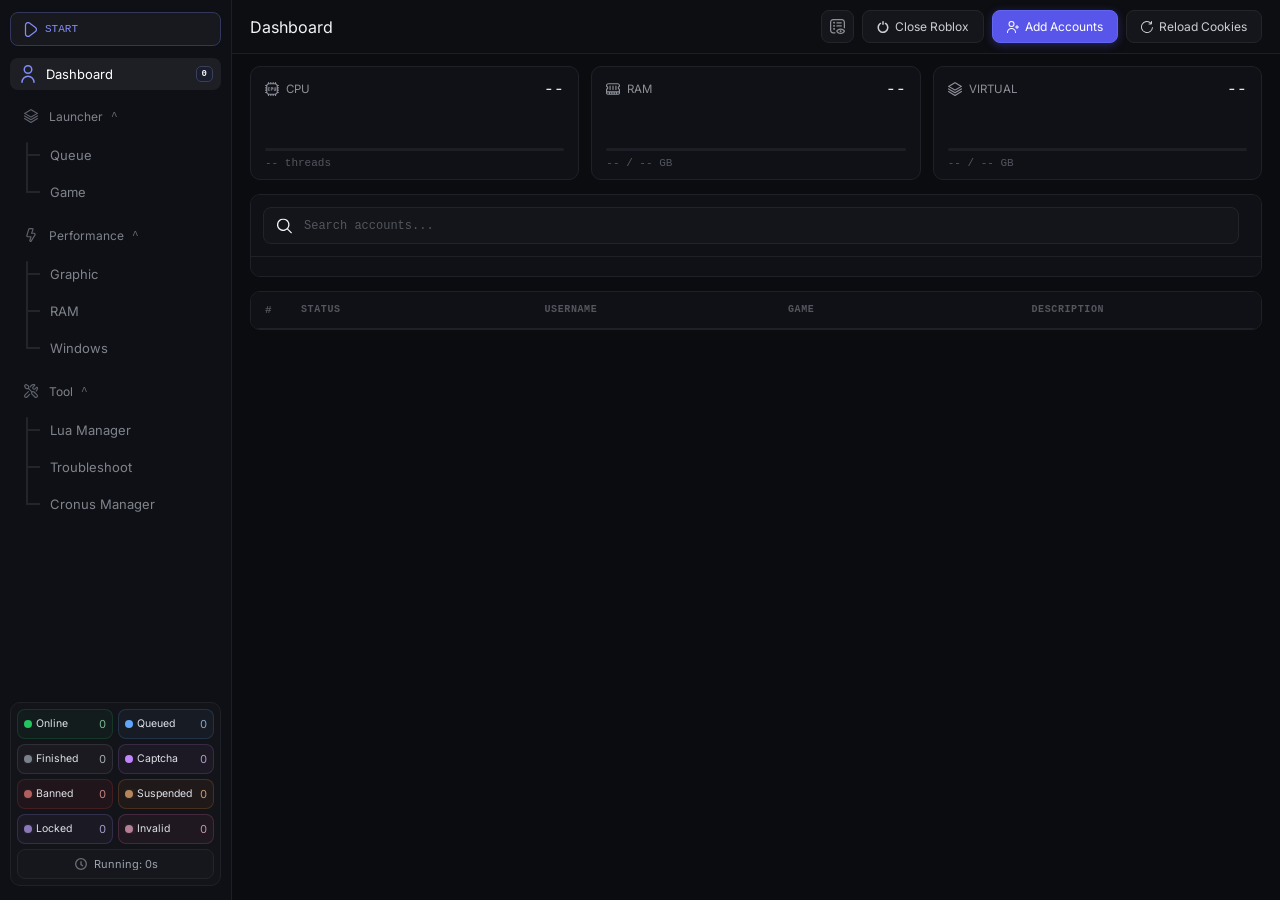
==== commit 1124bd0e: "fix(ui): use power icon for Close Roblox button applySolarStaticIcons() replaced the inline SVG of #" ====
--- a/ui/index.html
+++ b/ui/index.html
@@ -1 +1 @@
-<!DOCTYPE html><html lang="en"><head><meta charset="UTF-8"><meta name="viewport" content="width=device-width,initial-scale=1,maximum-scale=1,user-scalable=no"><meta name="cronus-api-token" content="__CRONUS_API_TOKEN__"><title>Cronus Launcher - __CRONUS_APP_VERSION__</title><link rel="icon" type="image/png" href="/assets/cronus_icon.png"><link rel="preload" href="/ui/fonts/Inter-Regular.woff2" as="font" type="font/woff2" crossorigin><link rel="preload" href="/ui/fonts/Inter-Medium.woff2" as="font" type="font/woff2" crossorigin><link rel="preload" href="/ui/fonts/Kanit-Regular.woff2" as="font" type="font/woff2" crossorigin><link rel="preload" href="/ui/fonts/Kanit-Medium.woff2" as="font" type="font/woff2" crossorigin><link rel="stylesheet" href="/ui/dashboard.css?v=grid-60"></head><body><div class="app"><aside class="sidebar"><div class="side-launch"><button id="guard-btn" class="btn good guard-action"><svg class="guard-icon start" data-solar-icon="play" aria-hidden="true" viewBox="0 0 24 24" fill="none"><path d="M20.494,7.968l-9.54-7A5,5,0,0,0,3,5V19a5,5,0,0,0,7.957,4.031l9.54-7a5,5,0,0,0,0-8.064Zm-1.184,6.45-9.54,7A3,3,0,0,1,5,19V5A2.948,2.948,0,0,1,6.641,2.328,3.018,3.018,0,0,1,8.006,2a2.97,2.97,0,0,1,1.764.589l9.54,7a3,3,0,0,1,0,4.836Z" fill="currentColor" stroke="none"/></svg><span>START</span></button></div><button id="cronus-update-btn" class="cronus-update-btn" hidden style="display:none"></button><nav id="nav" class="nav"><button data-view="accounts" class="nav-root active"><svg viewBox="0 0 24 24" fill="none" aria-hidden="true"><path d="M12,12A6,6,0,1,0,6,6,6.006,6.006,0,0,0,12,12ZM12,2A4,4,0,1,1,8,6,4,4,0,0,1,12,2Z" fill="currentColor"/><path d="M12,14a9.01,9.01,0,0,0-9,9,1,1,0,0,0,2,0,7,7,0,0,1,14,0,1,1,0,0,0,2,0A9.01,9.01,0,0,0,12,14Z" fill="currentColor"/></svg><span class="nav-text">Dashboard</span><span id="nav-accounts-count" class="nav-badge nav-badge-muted">0</span></button><div class="nav-group expanded"><button type="button" class="nav-group-head" data-nav-toggle data-nav-group="launcher"><span class="nav-group-icon"><svg viewBox="0 0 24 24" fill="none" aria-hidden="true"><path d="M22.485,10.975,12,17.267,1.515,10.975A1,1,0,1,0,.486,12.69l11,6.6a1,1,0,0,0,1.03,0l11-6.6a1,1,0,1,0-1.029-1.715Z" fill="currentColor"/><path d="M22.485,15.543,12,21.834,1.515,15.543A1,1,0,1,0,.486,17.258l11,6.6a1,1,0,0,0,1.03,0l11-6.6a1,1,0,1,0-1.029-1.715Z" fill="currentColor"/><path d="M12,14.773a2.976,2.976,0,0,1-1.531-.425L.485,8.357a1,1,0,0,1,0-1.714L10.469.652a2.973,2.973,0,0,1,3.062,0l9.984,5.991a1,1,0,0,1,0,1.714l-9.984,5.991A2.976,2.976,0,0,1,12,14.773ZM2.944,7.5,11.5,12.633a.974.974,0,0,0,1,0L21.056,7.5,12.5,2.367a.974.974,0,0,0-1,0h0Z" fill="currentColor"/></svg></span><span>Launcher</span><span class="nav-caret">^</span></button><div class="nav-branch"><button data-view="queue" class="nav-child"><span class="nav-text">Queue</span></button> <button data-view="game" class="nav-child"><span class="nav-text">Game</span></button></div></div><div class="nav-group expanded"><button type="button" class="nav-group-head" data-nav-toggle data-nav-group="performance"><span class="nav-group-icon"><svg viewBox="0 0 24 24" fill="none" aria-hidden="true"><path d="Layer_1" fill="currentColor"/><path d="M11.24,24a2.262,2.262,0,0,1-.948-.212,2.18,2.18,0,0,1-1.2-2.622L10.653,16H6.975A3,3,0,0,1,4.1,12.131l3.024-10A2.983,2.983,0,0,1,10,0h3.693a2.6,2.6,0,0,1,2.433,3.511L14.443,8H17a3,3,0,0,1,2.483,4.684l-6.4,10.3A2.2,2.2,0,0,1,11.24,24ZM10,2a1,1,0,0,0-.958.71l-3.024,10A1,1,0,0,0,6.975,14H12a1,1,0,0,1,.957,1.29L11.01,21.732a.183.183,0,0,0,.121.241A.188.188,0,0,0,11.4,21.9l6.4-10.3a1,1,0,0,0,.078-1.063A.979.979,0,0,0,17,10H13a1,1,0,0,1-.937-1.351l2.19-5.84A.6.6,0,0,0,13.693,2Z" fill="currentColor"/></svg></span><span>Performance</span><span class="nav-caret">^</span></button><div class="nav-branch"><button data-view="limiter" class="nav-child"><span class="nav-text">Graphic</span></button><button data-view="ram" class="nav-child"><span class="nav-text">RAM</span></button>  <button data-view="window-size" class="nav-child"><span class="nav-text">Windows</span></button></div></div><div class="nav-separator"></div><div class="nav-group expanded"><button type="button" class="nav-group-head" data-nav-toggle data-nav-group="tool"><span class="nav-group-icon"><svg viewBox="0 0 24 24" fill="none" aria-hidden="true"><path d="Layer_1" fill="currentColor"/><path d="m17.979,13.024c-1.119-1.116-2.813-1.318-4.14-.607l-4.832-4.832v-3.086c0-1.013-.545-1.956-1.422-2.462L4.604.318C3.673-.22,2.492-.063,1.73.697L.705,1.724C-.056,2.483-.211,3.665.326,4.596l1.719,2.981h0c.506.878,1.45,1.423,2.462,1.423h3.086l4.826,4.826c-.278.508-.426,1.079-.426,1.674,0,.936.365,1.814,1.028,2.476l5.014,5c.658.656,1.554,1.024,2.48,1.024.985,0,2.088-.521,2.718-1.289,1.126-1.372.976-3.475-.341-4.787l-4.913-4.899ZM3.777,6.579l-1.719-2.982c-.086-.148-.061-.337.061-.459l1.025-1.026c.122-.121.311-.147.46-.061l2.98,1.72c.26.15.422.43.422.729v2.5h-2.5c-.3,0-.579-.161-.729-.421Zm17.91,14.863c-.276.337-.666.534-1.097.556-.421.02-.841-.139-1.142-.438l-5.014-5c-.284-.283-.44-.659-.44-1.06s.157-.776.44-1.06c.294-.293.681-.44,1.067-.44s.772.147,1.066.44l4.914,4.899c.596.595.687,1.518.207,2.103Zm-11.25-4.343c.39.392.389,1.024-.002,1.414l-4.477,4.462c-.658.656-1.553,1.024-2.48,1.024-.881,0-2.088-.521-2.718-1.29-1.125-1.371-.976-3.474.342-4.786l5.668-5.655c.39-.39,1.024-.39,1.414.002.39.391.389,1.024-.002,1.414l-5.669,5.655c-.596.595-.688,1.518-.208,2.102.277.338.667.535,1.098.557.426.019.841-.139,1.142-.438l4.478-4.462c.391-.39,1.023-.39,1.415.002Zm-.544-12.465C10.813,2.291,12.917.56,15.384.117c.863-.154,1.73-.157,2.579-.006.666.118,1.203.588,1.402,1.224.229.729,0,1.531-.612,2.145l-2.335,2.242c-.485.485-.564,1.261-.165,1.749.23.281.553.445.911.464.349.017.694-.112.947-.365l2.614-2.521c.486-.486,1.213-.667,1.893-.45.664.209,1.151.762,1.272,1.441.15.848.148,1.717-.006,2.581-.281,1.572-1.1,3.036-2.306,4.123-.191.172-.431.257-.669.257-.273,0-.546-.111-.743-.33-.37-.41-.337-1.043.073-1.413.877-.79,1.472-1.852,1.676-2.988.098-.548.112-1.095.043-1.632l-2.445,2.359c-.635.637-1.53.984-2.448.936-.916-.046-1.776-.481-2.36-1.195-1.042-1.274-.904-3.226.314-4.443l2.334-2.242.009-.009c-.535-.068-1.081-.054-1.625.044-1.788.32-3.313,1.577-3.982,3.279-.201.514-.782.767-1.296.565s-.768-.782-.565-1.296Z" fill="currentColor"/></svg></span><span>Tool</span><span class="nav-caret">^</span></button><div class="nav-branch"><button data-view="developer" class="nav-child"><span class="nav-text">Lua Manager</span></button> <button data-view="troubleshoot" class="nav-child"><span class="nav-text">Troubleshoot</span></button> <button data-view="cronus" class="nav-child"><span class="nav-text">Cronus Manager</span></button></div></div></nav><section class="side-status"><div class="status-list"><div class="status-row metric-online"><span><i class="mini-dot online"></i>Online</span><strong id="h-online">0</strong></div><div class="status-row metric-queued"><span><i class="mini-dot queued"></i>Queued</span><strong id="h-queued">0</strong></div><div class="status-row metric-finished"><span><i class="mini-dot finished"></i>Finished</span><strong id="h-finished">0</strong></div><div class="status-row metric-captcha"><span><i class="mini-dot captcha"></i>Captcha</span><strong id="h-captcha">0</strong></div><div class="status-row metric-banned"><span><i class="mini-dot banned"></i>Banned</span><strong id="h-banned">0</strong></div><div class="status-row metric-suspended"><span><i class="mini-dot suspended"></i>Suspended</span><strong id="h-suspended">0</strong></div><div class="status-row metric-locked"><span><i class="mini-dot locked"></i>Locked</span><strong id="h-locked">0</strong></div><div class="status-row metric-invalid"><span><i class="mini-dot invalid"></i>Invalid</span><strong id="h-invalid">0</strong></div></div><div class="status-running"><svg viewBox="0 0 24 24" fill="none" stroke-width="2"><circle cx="12" cy="12" r="8"/><path d="M12 8v5l3 2"/></svg><span id="h-running-time">Running: 0s</span></div></section></aside><main class="main"><section id="view-accounts" class="view active"><div class="page-head"><div class="title">Dashboard</div><div class="actions"><button type="button" class="btn ghost icon-btn" id="res-cards-toggle" title="Resource monitor" aria-label="Toggle resource monitor" aria-pressed="true"><svg aria-hidden="true" viewBox="0 0 24 24" fill="none"><path d="m8,16c0,.828-.672,1.5-1.5,1.5s-1.5-.672-1.5-1.5.672-1.5,1.5-1.5,1.5.672,1.5,1.5Zm-1.5-11.5c-.828,0-1.5.672-1.5,1.5s.672,1.5,1.5,1.5,1.5-.672,1.5-1.5-.672-1.5-1.5-1.5Zm0,5c-.828,0-1.5.672-1.5,1.5s.672,1.5,1.5,1.5,1.5-.672,1.5-1.5-.672-1.5-1.5-1.5ZM19,0H5C2.243,0,0,2.243,0,5v13c0,2.757,2.243,5,5,5h3c.552,0,1-.447,1-1s-.448-1-1-1h-3c-1.654,0-3-1.346-3-3V5c0-1.654,1.346-3,3-3h14c1.654,0,3,1.346,3,3v9c0,.553.448,1,1,1s1-.447,1-1V5c0-2.757-2.243-5-5-5Zm-8,7h7c.552,0,1-.448,1-1s-.448-1-1-1h-7c-.552,0-1,.448-1,1s.448,1,1,1Zm0,5h7c.552,0,1-.448,1-1s-.448-1-1-1h-7c-.552,0-1,.448-1,1s.448,1,1,1Zm12.705,6.549c.391.578.391,1.324,0,1.902-.896,1.325-2.959,3.549-6.705,3.549s-5.809-2.224-6.706-3.549c-.391-.579-.391-1.325,0-1.902.896-1.325,2.958-3.549,6.705-3.549s5.809,2.224,6.705,3.549Zm-1.775.951c-.73-1.006-2.263-2.5-4.93-2.5s-4.201,1.495-4.93,2.5c.729,1.006,2.263,2.5,4.93,2.5s4.2-1.494,4.93-2.5Zm-4.93-1.5c-.828,0-1.5.672-1.5,1.5s.672,1.5,1.5,1.5,1.5-.672,1.5-1.5-.672-1.5-1.5-1.5Z" fill="currentColor" stroke="none"/></svg></button><button class="btn danger has-icon" id="close-all-roblox-btn"><svg class="btn-icon" data-solar-icon="trash" aria-hidden="true" viewBox="0 0 24 24" fill="none"><path d="M21,4H17.9A5.009,5.009,0,0,0,13,0H11A5.009,5.009,0,0,0,6.1,4H3A1,1,0,0,0,3,6H4V19a5.006,5.006,0,0,0,5,5h6a5.006,5.006,0,0,0,5-5V6h1a1,1,0,0,0,0-2ZM11,2h2a3.006,3.006,0,0,1,2.829,2H8.171A3.006,3.006,0,0,1,11,2Zm7,17a3,3,0,0,1-3,3H9a3,3,0,0,1-3-3V6H18Z" fill="currentColor" stroke="none"/><path d="M10,18a1,1,0,0,0,1-1V11a1,1,0,0,0-2,0v6A1,1,0,0,0,10,18Z" fill="currentColor" stroke="none"/><path d="M14,18a1,1,0,0,0,1-1V11a1,1,0,0,0-2,0v6A1,1,0,0,0,14,18Z" fill="currentColor" stroke="none"/></svg>Close Roblox</button><button class="btn good has-icon" id="add-btn"><svg class="btn-icon" data-solar-icon="userAdd" aria-hidden="true" viewBox="0 0 24 24" fill="none"><path d="M23,11H21V9a1,1,0,0,0-2,0v2H17a1,1,0,0,0,0,2h2v2a1,1,0,0,0,2,0V13h2a1,1,0,0,0,0-2Z" fill="currentColor" stroke="none"/><path d="M9,12A6,6,0,1,0,3,6,6.006,6.006,0,0,0,9,12ZM9,2A4,4,0,1,1,5,6,4,4,0,0,1,9,2Z" fill="currentColor" stroke="none"/><path d="M9,14a9.01,9.01,0,0,0-9,9,1,1,0,0,0,2,0,7,7,0,0,1,14,0,1,1,0,0,0,2,0A9.01,9.01,0,0,0,9,14Z" fill="currentColor" stroke="none"/></svg>Add Accounts</button><button class="btn ghost has-icon" id="reload-cookies-btn"><svg class="btn-icon" data-solar-icon="rotateRight" aria-hidden="true" viewBox="0 0 24 24" fill="none"><path d="M21.962,12.875A10.03,10.03,0,1,1,19.122,5H16a1,1,0,0,0-1,1h0a1,1,0,0,0,1,1h4.143A1.858,1.858,0,0,0,22,5.143V1a1,1,0,0,0-1-1h0a1,1,0,0,0-1,1V3.078A11.985,11.985,0,1,0,23.95,13.1a1.007,1.007,0,0,0-1-1.1h0A.982.982,0,0,0,21.962,12.875Z" fill="currentColor" stroke="none"/></svg>Reload Cookies</button></div></div><section id="res-cards" class="res-cards"><div class="res-card" data-res="cpu"><div class="res-head"><span class="res-label"><svg viewBox="0 0 24 24" fill="none" aria-hidden="true"><path d="m23 11c.553 0 1-.447 1-1s-.447-1-1-1h-1v-2h1c.553 0 1-.447 1-1s-.447-1-1-1h-1.424c-.504-1.149-1.427-2.072-2.576-2.576v-1.424c0-.553-.447-1-1-1s-1 .447-1 1v1h-2v-1c0-.553-.447-1-1-1s-1 .447-1 1v1h-2v-1c0-.553-.448-1-1-1s-1 .447-1 1v1h-2v-1c0-.553-.448-1-1-1s-1 .447-1 1v1.424c-1.149.504-2.072 1.427-2.576 2.576h-1.424c-.552 0-1 .447-1 1s.448 1 1 1h1v2h-1c-.552 0-1 .447-1 1s.448 1 1 1h1v2h-1c-.552 0-1 .447-1 1s.448 1 1 1h1v2h-1c-.552 0-1 .447-1 1s.448 1 1 1h1.424c.504 1.149 1.427 2.072 2.576 2.576v1.424c0 .553.448 1 1 1s1-.447 1-1v-1h2v1c0 .553.448 1 1 1s1-.447 1-1v-1h2v1c0 .553.447 1 1 1s1-.447 1-1v-1h2v1c0 .553.447 1 1 1s1-.447 1-1v-1.424c1.149-.504 2.072-1.427 2.576-2.576h1.424c.553 0 1-.447 1-1s-.447-1-1-1h-1v-2h1c.553 0 1-.447 1-1s-.447-1-1-1h-1v-2zm-6 9h-10c-1.654 0-3-1.346-3-3v-10c0-1.654 1.346-3 3-3h10c1.654 0 3 1.346 3 3v10c0 1.654-1.346 3-3 3zm-8.159-6.144c-.305.706-1.013 1.209-1.841 1.212-1.109.001-2-.889-2-1.984v-2.099c0-1.094.891-1.985 2-1.985.77.006 1.438.446 1.773 1.081.219.417-.083.919-.554.919-.23 0-.444-.124-.55-.328-.125-.242-.38-.417-.668-.422-.391 0-.749.302-.749.751v2.067c0 .449.358.751.749.751.31-.004.573-.195.689-.455.096-.216.3-.364.536-.364h.05c.441 0 .741.451.566.856zm10.159-4.231v3.459c0 1.094-.891 1.985-2 1.985-1.104-.008-2-.895-2-1.985v-.016h-.001v-3.443c.001-.345.281-.625.626-.625s.625.28.625.625v3.459c0 .394.342.728.75.735.391 0 .749-.302.749-.751v-3.443c.001-.345.281-.625.626-.625s.625.28.625.625zm-7.033-.625h-.967c-.552 0-1 .448-1 1v4.444c0 .345.28.625.625.625s.625-.28.625-.625v-1.471l.717-.003c1.109 0 2.012-.891 2.012-1.985s-.902-1.985-2.012-1.985zm0 2.72-.71.003-.005-1.473h.715c.413 0 .762.336.762.735s-.349.735-.762.735z" fill="currentColor"/></svg>CPU</span><strong id="res-cpu-pct">--</strong></div><canvas id="res-cpu-spark" class="res-spark" height="36"></canvas><div class="res-bar"><i id="res-cpu-bar"></i></div><div class="res-sub" id="res-cpu-sub">-- threads</div></div><div class="res-card" data-res="ram"><div class="res-head"><span class="res-label"><svg viewBox="0 0 24 24" fill="none" aria-hidden="true"><path d="M23.28,8.46c.43-.12,.72-.52,.72-.96v-1.5c0-2.21-1.79-4-4-4H4C1.79,2,0,3.79,0,6v1.5c0,.44,.29,.83,.71,.96,.13,.04,1.29,.43,1.29,1.54s-1.15,1.5-1.28,1.54c-.43,.12-.72,.52-.72,.96v6.5c0,1.65,1.35,3,3,3H21c1.65,0,3-1.35,3-3v-6.5c0-.44-.29-.83-.71-.96-.13-.04-1.29-.43-1.29-1.54s1.15-1.5,1.28-1.54ZM2,19v-1h3v2H3c-.55,0-1-.45-1-1Zm15,1h-2v-2h2v2Zm-4,0h-2v-2h2v2Zm-4,0h-2v-2h2v2Zm12,0h-2v-2h3v1c0,.55-.45,1-1,1Zm1-13.16c-.92,.5-2,1.51-2,3.16s1.08,2.66,2,3.16v2.84H2v-2.84c.92-.5,2-1.51,2-3.16s-1.08-2.66-2-3.16v-.84c0-1.1,.9-2,2-2H20c1.1,0,2,.9,2,2v.84Zm-9,.16v6c0,.55-.45,1-1,1s-1-.45-1-1V7c0-.55,.45-1,1-1s1,.45,1,1Zm-5,0v6c0,.55-.45,1-1,1s-1-.45-1-1V7c0-.55,.45-1,1-1s1,.45,1,1Zm10,0v6c0,.55-.45,1-1,1s-1-.45-1-1V7c0-.55,.45-1,1-1s1,.45,1,1Z" fill="currentColor"/></svg>RAM</span><strong id="res-ram-pct">--</strong></div><canvas id="res-ram-spark" class="res-spark" height="36"></canvas><div class="res-bar"><i id="res-ram-bar"></i></div><div class="res-sub" id="res-ram-sub">-- / -- GB</div></div><div class="res-card" data-res="virt"><div class="res-head"><span class="res-label"><svg viewBox="0 0 24 24" fill="none" aria-hidden="true"><path d="M22.485,10.975,12,17.267,1.515,10.975A1,1,0,1,0,.486,12.69l11,6.6a1,1,0,0,0,1.03,0l11-6.6a1,1,0,1,0-1.029-1.715Z" fill="currentColor"/><path d="M22.485,15.543,12,21.834,1.515,15.543A1,1,0,1,0,.486,17.258l11,6.6a1,1,0,0,0,1.03,0l11-6.6a1,1,0,1,0-1.029-1.715Z" fill="currentColor"/><path d="M12,14.773a2.976,2.976,0,0,1-1.531-.425L.485,8.357a1,1,0,0,1,0-1.714L10.469.652a2.973,2.973,0,0,1,3.062,0l9.984,5.991a1,1,0,0,1,0,1.714l-9.984,5.991A2.976,2.976,0,0,1,12,14.773ZM2.944,7.5,11.5,12.633a.974.974,0,0,0,1,0L21.056,7.5,12.5,2.367a.974.974,0,0,0-1,0h0Z" fill="currentColor"/></svg>VIRTUAL</span><strong id="res-virt-pct">--</strong></div><canvas id="res-virt-spark" class="res-spark" height="36"></canvas><div class="res-bar"><i id="res-virt-bar"></i></div><div class="res-sub" id="res-virt-sub">-- / -- GB</div></div></section><section class="shell shell-body-only accounts-shell"><div class="tools account-tools"><div class="search-wrap"><svg aria-hidden="true" viewBox="0 0 24 24" fill="none"><path d="M23.707,22.293l-5.969-5.969a10.016,10.016,0,1,0-1.414,1.414l5.969,5.969a1,1,0,0,0,1.414-1.414ZM10,18a8,8,0,1,1,8-8A8.009,8.009,0,0,1,10,18Z" fill="currentColor" stroke="none"/></svg><input id="account-search" class="search" placeholder="Search accounts..."></div></div><div id="account-filters" class="account-filters"></div></section><section class="accounts-table-card"><div class="table-wrap"><table><thead><tr><th class="num">#</th><th>STATUS</th><th>USERNAME</th><th>GAME</th><th>DESCRIPTION</th></tr></thead><tbody id="accounts-table"></tbody></table></div></section><div class="selection-bar" id="selection-bar" role="toolbar" aria-label="Selected accounts"><button class="btn danger has-icon" id="delete-selected-btn" hidden><svg class="btn-icon" viewBox="0 0 24 24" fill="none" stroke="currentColor" stroke-width="2" stroke-linecap="round" stroke-linejoin="round" aria-hidden="true"><polyline points="3 6 5 6 21 6"></polyline><path d="M19 6v14a2 2 0 0 1-2 2H7a2 2 0 0 1-2-2V6m3 0V4a2 2 0 0 1 2-2h4a2 2 0 0 1 2 2v2"></path><line x1="10" y1="11" x2="10" y2="17"></line><line x1="14" y1="11" x2="14" y2="17"></line></svg>Delete Selected (<span id="delete-selected-count">0</span>)</button><button class="btn ghost has-icon" id="finish-toggle-btn" hidden>Finished (<span id="finish-toggle-count">0</span>)</button><button class="btn ghost has-icon" id="resume-selected-btn" hidden title="Resume selected CAPTCHA accounts">Resume (<span id="resume-selected-count">0</span>)</button><button class="btn ghost has-icon" id="unban-toggle-btn" hidden title="Clear a Banned or Suspended mark">Unmark (<span id="unban-toggle-count">0</span>)</button></div></section><section id="view-game" class="view"><div class="page-head"><div class="title">Game</div><div class="savebar"><button class="btn ghost reset-action" id="game-reset" hidden><svg class="btn-icon" aria-hidden="true" viewBox="0 0 24 24" fill="none" stroke="currentColor" stroke-linecap="round" stroke-linejoin="round"><path d="M3 12a9 9 0 1 0 3-6.7"/><path d="M3 4v6h6"/></svg>Reset</button><button class="btn good save-action" id="game-save" hidden><svg class="btn-icon" aria-hidden="true" viewBox="0 0 24 24" fill="none"><path d="M12,10a4,4,0,1,0,4,4A4,4,0,0,0,12,10Zm0,6a2,2,0,1,1,2-2A2,2,0,0,1,12,16Z" fill="currentColor" stroke="none"/><path d="M22.536,4.122,19.878,1.464A4.966,4.966,0,0,0,16.343,0H5A5.006,5.006,0,0,0,0,5V19a5.006,5.006,0,0,0,5,5H19a5.006,5.006,0,0,0,5-5V7.657A4.966,4.966,0,0,0,22.536,4.122ZM17,2.08V3a3,3,0,0,1-3,3H10A3,3,0,0,1,7,3V2h9.343A2.953,2.953,0,0,1,17,2.08ZM22,19a3,3,0,0,1-3,3H5a3,3,0,0,1-3-3V5A3,3,0,0,1,5,2V3a5.006,5.006,0,0,0,5,5h4a4.991,4.991,0,0,0,4.962-4.624l2.16,2.16A3.02,3.02,0,0,1,22,7.657Z" fill="currentColor" stroke="none"/></svg>Save Changes</button></div></div><section class="panel panel-body-only"><div class="settings-card cards-mode"><section class="queue-card" id="game-card"><div class="queue-card-head"><span class="queue-card-drag" title="Drag to reorder" aria-hidden="true"><svg viewBox="0 0 16 16" fill="none" stroke="currentColor" stroke-width="1.5" stroke-linecap="round"><circle cx="5.5" cy="4" r="1.1"/><circle cx="10.5" cy="4" r="1.1"/><circle cx="5.5" cy="8" r="1.1"/><circle cx="10.5" cy="8" r="1.1"/><circle cx="5.5" cy="12" r="1.1"/><circle cx="10.5" cy="12" r="1.1"/></svg></span><div class="queue-card-title">Game<div class="hint">Which place accounts join.</div></div><button type="button" class="queue-collapse-btn" aria-expanded="true" title="Collapse" aria-label="Collapse Game"><span class="caret" aria-hidden="true"></span></button></div><div class="queue-rows"><div class="queue-row queue-row-fill"><div class="queue-row-copy"><div id="game-map-card" class="map-card empty"><div>Enter Place ID</div></div></div></div><div class="queue-row queue-row-stack"><div class="queue-row-copy"><strong>Place ID</strong><div class="hint">Roblox Place ID to join.</div></div><div class="queue-row-input"><input id="game-place" class="input" placeholder="123456789"><div id="game-lookup-result" class="hint"></div></div></div><div class="queue-row queue-row-stack"><div class="queue-row-copy"><strong>Game Mode</strong><div class="hint">Shared: every account joins the Place ID above. Per-account: assign games from the pool on the Accounts page - unassigned accounts don&apos;t launch.</div></div><div class="queue-row-input"><div class="seg-toggle" id="game-mode-toggle" data-value="shared"><button type="button" data-mode="shared" class="active">Shared</button><button type="button" data-mode="per_account">Per-account</button></div></div></div><div class="queue-row queue-row-fill" id="game-pool-row"><div class="queue-row-copy game-pool-copy"><div id="game-pool-box"><div id="game-pool-head"><span id="game-pool-title">GAME POOL</span><div id="game-pool-add"><input id="game-pool-input" class="input" placeholder="Place ID..." inputmode="numeric"><button type="button" id="game-pool-add-btn" class="btn ghost">+ Add</button></div></div><div id="game-pool-list"></div><div class="hint" id="game-pool-hint">Assign accounts to these games on the Accounts page. Unassigned accounts don&apos;t launch in Per-account mode.</div></div></div></div><div class="queue-row queue-row-stack"><div class="queue-row-copy"><strong>Private Server URL</strong><div class="hint">Default VIP link</div></div><div class="queue-row-input"><input id="game-private" class="input" placeholder="Private server URL"></div></div><div class="queue-row"><div class="queue-row-copy"><strong>Auto Create Private Server</strong><div class="hint">Free VIP before launch</div><div class="toggle-row"><input id="game-auto-private-enabled" type="checkbox"><span hidden></span></div></div></div><div class="queue-row"><div class="queue-row-copy"><strong>Multi Roblox</strong><div class="hint">Keep other accounts open</div><div class="toggle-row"><input id="game-multi-roblox" type="checkbox"><span hidden></span></div></div></div><div class="queue-row"><div class="queue-row-copy"><strong>Block Same Server</strong><div class="hint">Prevent accounts sharing the same JobId â€” hopping extra account to another server</div><div class="toggle-row"><input id="game-block-same-server" type="checkbox"><span hidden></span></div></div></div></div></section></div></section></section><section id="view-limiter" class="view"><div class="page-head"><div class="title">Graphic</div><div class="savebar"><button class="btn ghost reset-action" id="limiter-reset" hidden><svg class="btn-icon" aria-hidden="true" viewBox="0 0 24 24" fill="none" stroke="currentColor" stroke-linecap="round" stroke-linejoin="round"><path d="M3 12a9 9 0 1 0 3-6.7"/><path d="M3 4v6h6"/></svg>Reset</button><button class="btn good save-action" id="limiter-save" hidden><svg class="btn-icon" aria-hidden="true" viewBox="0 0 24 24" fill="none"><path d="M12,10a4,4,0,1,0,4,4A4,4,0,0,0,12,10Zm0,6a2,2,0,1,1,2-2A2,2,0,0,1,12,16Z" fill="currentColor" stroke="none"/><path d="M22.536,4.122,19.878,1.464A4.966,4.966,0,0,0,16.343,0H5A5.006,5.006,0,0,0,0,5V19a5.006,5.006,0,0,0,5,5H19a5.006,5.006,0,0,0,5-5V7.657A4.966,4.966,0,0,0,22.536,4.122ZM17,2.08V3a3,3,0,0,1-3,3H10A3,3,0,0,1,7,3V2h9.343A2.953,2.953,0,0,1,17,2.08ZM22,19a3,3,0,0,1-3,3H5a3,3,0,0,1-3-3V5A3,3,0,0,1,5,2V3a5.006,5.006,0,0,0,5,5h4a4.991,4.991,0,0,0,4.962-4.624l2.16,2.16A3.02,3.02,0,0,1,22,7.657Z" fill="currentColor" stroke="none"/></svg>Save Changes</button><button class="btn ghost reset-action" id="graphics-reset" hidden><svg class="btn-icon" aria-hidden="true" viewBox="0 0 24 24" fill="none" stroke="currentColor" stroke-linecap="round" stroke-linejoin="round"><path d="M3 12a9 9 0 1 0 3-6.7"/><path d="M3 4v6h6"/></svg>Reset</button><button class="btn good save-action" id="graphics-save" hidden><svg class="btn-icon" aria-hidden="true" viewBox="0 0 24 24" fill="none"><path d="M12,10a4,4,0,1,0,4,4A4,4,0,0,0,12,10Zm0,6a2,2,0,1,1,2-2A2,2,0,0,1,12,16Z" fill="currentColor" stroke="none"/><path d="M22.536,4.122,19.878,1.464A4.966,4.966,0,0,0,16.343,0H5A5.006,5.006,0,0,0,0,5V19a5.006,5.006,0,0,0,5,5H19a5.006,5.006,0,0,0,5-5V7.657A4.966,4.966,0,0,0,22.536,4.122ZM17,2.08V3a3,3,0,0,1-3,3H10A3,3,0,0,1,7,3V2h9.343A2.953,2.953,0,0,1,17,2.08ZM22,19a3,3,0,0,1-3,3H5a3,3,0,0,1-3-3V5A3,3,0,0,1,5,2V3a5.006,5.006,0,0,0,5,5h4a4.991,4.991,0,0,0,4.962-4.624l2.16,2.16A3.02,3.02,0,0,1,22,7.657Z" fill="currentColor" stroke="none"/></svg>Save Changes</button></div></div><section class="panel panel-body-only limiter-panel"><div class="settings-card cards-mode"><section class="queue-card" id="limiter-performance-card"><div class="queue-card-head"><span class="queue-card-drag" title="Drag to reorder" aria-hidden="true"><svg viewBox="0 0 16 16" fill="none" stroke="currentColor" stroke-width="1.5" stroke-linecap="round"><circle cx="5.5" cy="4" r="1.1"/><circle cx="10.5" cy="4" r="1.1"/><circle cx="5.5" cy="8" r="1.1"/><circle cx="10.5" cy="8" r="1.1"/><circle cx="5.5" cy="12" r="1.1"/><circle cx="10.5" cy="12" r="1.1"/></svg></span><div class="queue-card-title">Performance<div class="hint">FPS, RAM and CPU limits</div></div><button type="button" class="queue-collapse-btn" aria-expanded="true" title="Collapse" aria-label="Collapse Performance"><span class="caret" aria-hidden="true"></span></button></div><div class="queue-rows"><div class="queue-row queue-row-stack"><div class="queue-row-copy"><strong>FPS Limiter</strong><div class="hint">Reduce CPU/GPU usage</div></div><div class="queue-row-input"><div class="toggle-field-row"><div class="toggle-row"><input id="fps-enabled" type="checkbox"><span hidden></span></div><div id="fps-limit-field" hidden><input id="fps-limit" class="input" type="number" min="1" step="1" placeholder="240"></div></div></div></div><div id="fps-notice" class="notice"></div><div class="queue-row cpu-row-head"><div class="queue-row-copy"><strong>CPU Limiter</strong><div class="hint">Limit Roblox CPU usage</div><div class="toggle-row"><input id="cpu-enabled" type="checkbox"><span hidden></span></div></div></div><div id="cpu-controls" class="queue-rows" hidden><div class="queue-row queue-row-stack"><div class="queue-row-copy"><strong>Mode</strong><div class="hint">Hard cap or soft fallback</div></div><div class="queue-row-input"><select id="cpu-mode" class="input"><option value="hard">Hard Cap</option><option value="soft">Soft</option></select></div></div><div class="queue-row queue-row-stack"><div class="queue-row-copy"><strong>Default CPU Limit</strong><div class="hint">5-95% per Roblox</div></div><div class="queue-row-input"><input id="cpu-default-limit" class="input" type="number" min="5" max="95" value="20"></div></div><div class="queue-row"><div class="queue-row-copy"><strong>Apply to all accounts</strong><div class="hint">Use default limit for every live account</div><div class="toggle-row"><input id="cpu-apply-all" type="checkbox"><span hidden></span></div></div></div><div class="queue-row queue-row-fill"><div class="queue-row-copy"><div class="table-wrap cpu-table"><table><thead><tr><th>Username</th><th>Roblox PID</th><th>Enabled</th><th>Limit %</th><th>Status</th></tr></thead><tbody id="cpu-account-rows"></tbody></table></div></div></div></div><div id="cpu-notice" class="notice"></div></div></section><section class="queue-card" id="limiter-graphics-card"><div class="queue-card-head"><span class="queue-card-drag" title="Drag to reorder" aria-hidden="true"><svg viewBox="0 0 16 16" fill="none" stroke="currentColor" stroke-width="1.5" stroke-linecap="round"><circle cx="5.5" cy="4" r="1.1"/><circle cx="10.5" cy="4" r="1.1"/><circle cx="5.5" cy="8" r="1.1"/><circle cx="10.5" cy="8" r="1.1"/><circle cx="5.5" cy="12" r="1.1"/><circle cx="10.5" cy="12" r="1.1"/></svg></span><div class="queue-card-title">Graphics<div class="hint">Graphics quality and process priority</div></div><button type="button" class="queue-collapse-btn" aria-expanded="true" title="Collapse" aria-label="Collapse Graphics"><span class="caret" aria-hidden="true"></span></button></div><div class="queue-rows"><div class="queue-row queue-row-stack"><div class="queue-row-copy"><strong>Graphics Quality</strong><div class="hint">Set Roblox graphics quality</div><div class="toggle-row"><input id="graphics-auto-enabled" type="checkbox"><span hidden></span></div></div><div id="graphics-quality-controls" class="queue-row-input" hidden><label>Quality Level</label><div class="volume-level-row"><input id="graphics-quality-range" type="range" min="1" max="10" step="1" value="1" aria-label="Quality level slider"><input id="graphics-quality" class="input" type="number" min="1" max="10" step="1" placeholder="1"></div></div></div><div class="queue-row queue-row-stack"><div class="queue-row-copy"><strong>Auto Process Priority</strong><div class="hint">Set Roblox process priority</div><div class="toggle-row"><input id="priority-enabled" type="checkbox"><span hidden></span></div></div><div id="priority-controls" class="queue-row-input" hidden><label>Priority</label><select id="process-priority" class="input"><option value="low">Low</option><option value="below_normal">Below normal</option><option value="normal">Normal</option><option value="above_normal">Above normal</option><option value="high">High</option></select></div></div><div id="graphics-notice" class="notice"></div></div></section><section class="queue-card" id="limiter-volume-card"><div class="queue-card-head"><span class="queue-card-drag" title="Drag to reorder" aria-hidden="true"><svg viewBox="0 0 16 16" fill="none" stroke="currentColor" stroke-width="1.5" stroke-linecap="round"><circle cx="5.5" cy="4" r="1.1"/><circle cx="10.5" cy="4" r="1.1"/><circle cx="5.5" cy="8" r="1.1"/><circle cx="10.5" cy="8" r="1.1"/><circle cx="5.5" cy="12" r="1.1"/><circle cx="10.5" cy="12" r="1.1"/></svg></span><div class="queue-card-title">Volume<div class="hint">Roblox master volume (MasterVolume)</div></div><button type="button" class="queue-collapse-btn" aria-expanded="true" title="Collapse" aria-label="Collapse Volume"><span class="caret" aria-hidden="true"></span></button></div><div class="queue-rows"><div class="queue-row queue-row-stack"><div class="queue-row-copy"><strong>Mute Roblox</strong><div class="hint">Set MasterVolume to 0 (keeps level)</div><div class="toggle-row"><input id="volume-muted" type="checkbox"><span hidden></span></div></div></div><div class="queue-row queue-row-stack"><div class="queue-row-copy"><strong>Volume Level</strong><div class="hint">0-10, same as the in-game menu</div></div><div class="queue-row-input volume-level-row"><input id="volume-level-range" type="range" min="0" max="10" step="1" value="10" aria-label="Volume level slider"><input id="volume-level" class="input" type="number" min="0" max="10" step="1" placeholder="10"></div></div><div id="volume-notice" class="notice"></div></div></section><section class="queue-card" id="roblox-settings-card"><div class="queue-card-head"><span class="queue-card-drag" title="Drag to reorder" aria-hidden="true"><svg viewBox="0 0 16 16" fill="none" stroke="currentColor" stroke-width="1.5" stroke-linecap="round"><circle cx="5.5" cy="4" r="1.1"/><circle cx="10.5" cy="4" r="1.1"/><circle cx="5.5" cy="8" r="1.1"/><circle cx="10.5" cy="8" r="1.1"/><circle cx="5.5" cy="12" r="1.1"/><circle cx="10.5" cy="12" r="1.1"/></svg></span><div class="queue-card-title">Roblox Settings<div class="hint">Reset GlobalBasicSettings_13.xml</div></div><button type="button" class="queue-collapse-btn" aria-expanded="true" title="Collapse" aria-label="Collapse Roblox Settings"><span class="caret" aria-hidden="true"></span></button></div><div class="queue-card-body"><div class="install-actions"><div class="install-row"><div><strong>Delete settings file</strong><div class="hint">Removes %LOCALAPPDATA%\Roblox\GlobalBasicSettings_13.xml â€” Roblox recreates defaults on next launch</div></div><button class="btn danger troubleshoot-uninstall-btn has-icon" id="roblox-settings-delete"><svg class="btn-icon" aria-hidden="true" viewBox="0 0 24 24" fill="none" stroke="currentColor" stroke-width="2" stroke-linecap="round" stroke-linejoin="round"><path d="M3 6h18"/><path d="M8 6V4h8v2"/><path d="M6 6l1 14h10l1-14"/><path d="M10 11v5"/><path d="M14 11v5"/></svg><span>Delete</span></button></div></div><div class="meta-row"><div class="meta-box"><span>State</span><strong id="roblox-settings-state">Loading</strong></div><div class="meta-box"><span>Path</span><strong id="roblox-settings-path" style="font-size:10px">-</strong></div></div><div id="roblox-settings-notice" class="notice"></div></div></section></div></section></section><section id="view-ram" class="view"><div class="page-head"><div class="title">RAM</div><div class="savebar"><button class="btn ghost reset-action" id="ram-reset" hidden><svg class="btn-icon" aria-hidden="true" viewBox="0 0 24 24" fill="none" stroke="currentColor" stroke-linecap="round" stroke-linejoin="round"><path d="M3 12a9 9 0 1 0 3-6.7"/><path d="M3 4v6h6"/></svg>Reset</button><button class="btn good save-action" id="ram-save" hidden><svg class="btn-icon" aria-hidden="true" viewBox="0 0 24 24" fill="none"><path d="M12,10a4,4,0,1,0,4,4A4,4,0,0,0,12,10Zm0,6a2,2,0,1,1,2-2A2,2,0,0,1,12,16Z" fill="currentColor" stroke="none"/><path d="M22.536,4.122,19.878,1.464A4.966,4.966,0,0,0,16.343,0H5A5.006,5.006,0,0,0,0,5V19a5.006,5.006,0,0,0,5,5H19a5.006,5.006,0,0,0,5-5V7.657A4.966,4.966,0,0,0,22.536,4.122ZM17,2.08V3a3,3,0,0,1-3,3H10A3,3,0,0,1,7,3V2h9.343A2.953,2.953,0,0,1,17,2.08ZM22,19a3,3,0,0,1-3,3H5a3,3,0,0,1-3-3V5A3,3,0,0,1,5,2V3a5.006,5.006,0,0,0,5,5h4a4.991,4.991,0,0,0,4.962-4.624l2.16,2.16A3.02,3.02,0,0,1,22,7.657Z" fill="currentColor" stroke="none"/></svg>Save Changes</button></div></div><section class="panel panel-body-only limiter-panel"><div class="settings-card cards-mode"><section class="queue-card" id="ram-limit-card"><div class="queue-card-head"><span class="queue-card-drag" title="Drag to reorder" aria-hidden="true"><svg viewBox="0 0 16 16" fill="none" stroke="currentColor" stroke-width="1.5" stroke-linecap="round"><circle cx="5.5" cy="4" r="1.1"/><circle cx="10.5" cy="4" r="1.1"/><circle cx="5.5" cy="8" r="1.1"/><circle cx="10.5" cy="8" r="1.1"/><circle cx="5.5" cy="12" r="1.1"/><circle cx="10.5" cy="12" r="1.1"/></svg></span><div class="queue-card-title">RAM Limit<div class="hint">Close an instance that grows too large.</div></div><button type="button" class="queue-collapse-btn" aria-expanded="true" title="Collapse" aria-label="Collapse RAM Limit"><span class="caret" aria-hidden="true"></span></button></div><div class="queue-rows"><div class="queue-row queue-row-stack"><div class="queue-row-copy"><strong>RAM Limit</strong><div class="hint">Closes any instance over the size below. The account goes back to the queue.</div><div class="toggle-row"><input id="ram-enabled" type="checkbox"><span hidden></span></div></div></div><div class="queue-row queue-row-stack"><div class="queue-row-copy"><strong>Size per instance</strong><div class="hint">Restart Roblox when memory stays high</div></div><div class="queue-row-input"><div id="ram-current-field" hidden><select id="ram-limit-preset" class="input"><option value="4096">4 GB</option><option value="6144">6 GB</option><option value="8192">8 GB</option><option value="12288">12 GB</option><option value="16384">16 GB</option><option value="24576">24 GB</option><option value="32768">32 GB</option><option value="65536">64 GB</option><option value="custom">Custom</option></select><div id="ram-limit-custom-field" hidden><input id="ram-limit-custom" class="input" type="number" min="512" max="65536" step="256" placeholder="Custom MB"></div></div></div></div><div id="ram-notice" class="notice"></div></div></section><section class="queue-card" id="ram-cleanup-card"><div class="queue-card-head"><span class="queue-card-drag" title="Drag to reorder" aria-hidden="true"><svg viewBox="0 0 16 16" fill="none" stroke="currentColor" stroke-width="1.5" stroke-linecap="round"><circle cx="5.5" cy="4" r="1.1"/><circle cx="10.5" cy="4" r="1.1"/><circle cx="5.5" cy="8" r="1.1"/><circle cx="10.5" cy="8" r="1.1"/><circle cx="5.5" cy="12" r="1.1"/><circle cx="10.5" cy="12" r="1.1"/></svg></span><div class="queue-card-title">RAM Cleanup<div class="hint">Keep memory usage down.</div></div><button type="button" class="queue-collapse-btn" aria-expanded="true" title="Collapse" aria-label="Collapse RAM Cleanup"><span class="caret" aria-hidden="true"></span></button></div><div class="queue-rows"><div class="queue-row queue-row-stack"><div class="queue-row-copy"><strong>RAM Cleanup</strong><div class="hint">Save your RAM usage.</div><div class="toggle-row"><input id="ram-cleanup-enabled" type="checkbox"><span hidden></span></div></div></div><div class="queue-row queue-row-stack"><div class="queue-row-copy"><strong>Threshold</strong><div class="hint">Clean immediately when RAM exceeds this (50-95%)</div></div><div class="queue-row-input"><div class="dual-input" style="display:flex;gap:8px;align-items:center;"><input id="ram-cleanup-threshold" class="input" type="number" min="50" max="95" step="1" placeholder="85"><span class="hint">%</span></div></div></div><div class="queue-row queue-row-stack"><div class="queue-row-copy"><strong>Interval</strong><div class="hint">Clean every N minutes (min 5)</div></div><div class="queue-row-input"><div class="dual-input" style="display:flex;gap:8px;align-items:center;"><input id="ram-cleanup-interval" class="input" type="number" min="5" step="1" placeholder="15"><span class="hint">min</span></div></div></div><div class="queue-row"><div class="queue-row-copy"><strong>Status</strong><div class="hint" id="ram-cleanup-status">Not cleaned yet</div></div><div class="queue-row-input"><button class="btn ghost" id="ram-cleanup-now" type="button">Clean Now</button></div></div><div id="ram-cleanup-notice" class="notice"></div></div></section><section class="queue-card" id="virtual-memory-card"><div class="queue-card-head"><span class="queue-card-drag" title="Drag to reorder" aria-hidden="true"><svg viewBox="0 0 16 16" fill="none" stroke="currentColor" stroke-width="1.5" stroke-linecap="round"><circle cx="5.5" cy="4" r="1.1"/><circle cx="10.5" cy="4" r="1.1"/><circle cx="5.5" cy="8" r="1.1"/><circle cx="10.5" cy="8" r="1.1"/><circle cx="5.5" cy="12" r="1.1"/><circle cx="10.5" cy="12" r="1.1"/></svg></span><div class="queue-card-title">Virtual Memory<div class="hint">Give Windows more room when physical memory runs out.</div></div><button type="button" class="queue-collapse-btn" aria-expanded="true" title="Collapse" aria-label="Collapse Virtual Memory"><span class="caret" aria-hidden="true"></span></button></div><div class="queue-rows"><div class="queue-row queue-row-stack"><div class="queue-row-copy"><strong>Current</strong><div class="hint" id="vm-current">Managed by Windows</div><div class="hint" id="vm-free"></div></div></div><div class="queue-row queue-row-stack"><div class="queue-row-copy"><strong>Size</strong><div class="hint" id="vm-size-hint">Up to 0 GB available on the system drive</div></div><div class="queue-row-input"><div class="dual-input" style="display:flex;gap:8px;align-items:center;"><input id="vm-size" class="input" type="number" min="1" max="64" step="1" placeholder="16" style="max-width:110px;"><span class="hint">GB</span></div></div></div><div class="queue-row queue-row-stack"><div class="queue-row-copy"><strong>Presets</strong><div class="hint">Sized against installed memory.</div></div><div class="queue-row-input"><div class="seg-toggle" id="vm-presets"><button type="button" data-vm-mult="1">1x RAM</button><button type="button" data-vm-mult="1.5">1.5x RAM</button><button type="button" data-vm-mult="2">2x RAM</button><button type="button" data-vm-mult="3">3x RAM</button></div></div></div><div class="queue-row"><div class="queue-row-copy"><strong>Apply</strong><div class="hint">Changing virtual memory requires a reboot.</div></div><div class="queue-row-input" style="display:flex;gap:8px;"><button class="btn good" id="vm-apply" type="button">Apply Virtual Memory</button><button class="btn ghost" id="vm-revert" type="button" title="Back to system managed">Revert</button></div></div><div id="vm-notice" class="notice"></div></div></section></div></section></section><section id="view-window-size" class="view"><div class="page-head"><div class="title">Windows</div><div class="savebar"><button class="btn ghost reset-action" id="window-size-reset" hidden><svg class="btn-icon" aria-hidden="true" viewBox="0 0 24 24" fill="none" stroke="currentColor" stroke-linecap="round" stroke-linejoin="round"><path d="M3 12a9 9 0 1 0 3-6.7"/><path d="M3 4v6h6"/></svg>Reset</button><button class="btn good save-action" id="window-size-save" hidden><svg class="btn-icon" aria-hidden="true" viewBox="0 0 24 24" fill="none"><path d="M12,10a4,4,0,1,0,4,4A4,4,0,0,0,12,10Zm0,6a2,2,0,1,1,2-2A2,2,0,0,1,12,16Z" fill="currentColor" stroke="none"/><path d="M22.536,4.122,19.878,1.464A4.966,4.966,0,0,0,16.343,0H5A5.006,5.006,0,0,0,0,5V19a5.006,5.006,0,0,0,5,5H19a5.006,5.006,0,0,0,5-5V7.657A4.966,4.966,0,0,0,22.536,4.122ZM17,2.08V3a3,3,0,0,1-3,3H10A3,3,0,0,1,7,3V2h9.343A2.953,2.953,0,0,1,17,2.08ZM22,19a3,3,0,0,1-3,3H5a3,3,0,0,1-3-3V5A3,3,0,0,1,5,2V3a5.006,5.006,0,0,0,5,5h4a4.991,4.991,0,0,0,4.962-4.624l2.16,2.16A3.02,3.02,0,0,1,22,7.657Z" fill="currentColor" stroke="none"/></svg>Save Changes</button></div></div><section class="panel panel-body-only"><div class="settings-card cards-mode"><section class="queue-card" id="window-settings-card"><div class="queue-card-head"><span class="queue-card-drag" title="Drag to reorder" aria-hidden="true"><svg viewBox="0 0 16 16" fill="none" stroke="currentColor" stroke-width="1.5" stroke-linecap="round"><circle cx="5.5" cy="4" r="1.1"/><circle cx="10.5" cy="4" r="1.1"/><circle cx="5.5" cy="8" r="1.1"/><circle cx="10.5" cy="8" r="1.1"/><circle cx="5.5" cy="12" r="1.1"/><circle cx="10.5" cy="12" r="1.1"/></svg></span><div class="queue-card-title">Windows<div class="hint">Window size, grid and arrangement</div></div><button type="button" class="queue-collapse-btn" aria-expanded="true" title="Collapse" aria-label="Collapse Windows"><span class="caret" aria-hidden="true"></span></button></div><div class="queue-rows"><div class="queue-row queue-row-stack"><div class="queue-row-copy"><strong>Grid</strong><div class="hint">Pick the layout</div></div><div class="queue-row-input"><input id="window-grid-cols" type="hidden" value="6"><input id="window-grid-rows" type="hidden" value="4"><div id="window-grid-picker" class="wgrid-picker"></div><div class="wgrid-meta"><strong id="window-grid-label">6 ÃƒÆ’Ã¢â‚¬â€ 4</strong><span id="window-grid-count">24 windows</span></div></div></div><div class="queue-row queue-row-stack"><div class="queue-row-copy"><strong>Cell Size</strong><div class="hint">Size of each tile in pixels</div></div><div class="queue-row-input"><select id="window-size-preset" class="input"><option value="200x150">200 x 150</option><option value="240x180">240 x 180</option><option value="320x240">320 x 240</option><option value="480x360">480 x 360</option><option value="640x480">640 x 480</option><option value="800x600">800 x 600</option><option value="1024x768">1024 x 768</option><option value="1280x720">1280 x 720</option><option value="1600x900">1600 x 900</option><option value="1920x1080">1920 x 1080</option><option value="custom">Custom</option></select><div id="window-size-custom" hidden><label>Custom size</label><div class="hint">Width and height</div><div class="dual-input"><input id="window-size-width" class="input" type="number" min="80" max="1920" placeholder="200"><input id="window-size-height" class="input" type="number" min="60" max="1080" placeholder="150"></div></div></div></div><div class="queue-row"><div class="queue-row-copy"><strong>Re-arrange existing windows</strong><div class="hint">Apply current grid + size to all open Roblox windows</div></div><div class="queue-row-input"><button class="btn ghost" id="window-rearrange-now" type="button">Re-arrange now</button></div></div><div class="queue-row"><div class="queue-row-copy"><strong>Unlock Size</strong><div class="hint">Lets Roblox windows be resized below their normal minimum size</div><div class="toggle-row"><input id="window-unlock-enabled" type="checkbox"><span hidden></span></div></div></div><div class="queue-row"><div class="queue-row-copy"><strong>Auto Arrange Window</strong><div class="hint">Automatically position each new Roblox window into the next grid cell</div><div class="toggle-row"><input id="window-arrange-enabled" type="checkbox"><span hidden></span></div></div></div><div class="queue-row"><div class="queue-row-copy"><strong>Auto Resize</strong><div class="hint">Resize each Roblox window to fit one grid cell</div><div class="toggle-row"><input id="window-size-enabled" type="checkbox"><span hidden></span></div></div></div><div class="queue-row queue-row-stack"><div class="queue-row-copy"><strong>Auto Minimize</strong><div class="hint">Automatically minimize each Roblox window after N seconds</div></div><div class="queue-row-input"><div class="toggle-field-row"><div class="toggle-row"><input id="window-auto-minimize-enabled" type="checkbox"><span hidden></span></div><div id="window-auto-minimize-seconds-field"><input id="window-auto-minimize-seconds" class="input" type="number" min="1" max="3600" step="1" placeholder="10"></div></div></div></div><div id="window-size-notice" class="notice"></div></div></section></div></section></section><section id="view-queue" class="view"><div class="page-head"><div class="title">Queue</div><div class="savebar"><button class="btn ghost reset-action" id="queue-reset" hidden><svg class="btn-icon" aria-hidden="true" viewBox="0 0 24 24" fill="none" stroke="currentColor" stroke-linecap="round" stroke-linejoin="round"><path d="M3 12a9 9 0 1 0 3-6.7"/><path d="M3 4v6h6"/></svg>Reset</button><button class="btn good save-action" id="queue-save" hidden><svg class="btn-icon" aria-hidden="true" viewBox="0 0 24 24" fill="none"><path d="M12,10a4,4,0,1,0,4,4A4,4,0,0,0,12,10Zm0,6a2,2,0,1,1,2-2A2,2,0,0,1,12,16Z" fill="currentColor" stroke="none"/><path d="M22.536,4.122,19.878,1.464A4.966,4.966,0,0,0,16.343,0H5A5.006,5.006,0,0,0,0,5V19a5.006,5.006,0,0,0,5,5H19a5.006,5.006,0,0,0,5-5V7.657A4.966,4.966,0,0,0,22.536,4.122ZM17,2.08V3a3,3,0,0,1-3,3H10A3,3,0,0,1,7,3V2h9.343A2.953,2.953,0,0,1,17,2.08ZM22,19a3,3,0,0,1-3,3H5a3,3,0,0,1-3-3V5A3,3,0,0,1,5,2V3a5.006,5.006,0,0,0,5,5h4a4.991,4.991,0,0,0,4.962-4.624l2.16,2.16A3.02,3.02,0,0,1,22,7.657Z" fill="currentColor" stroke="none"/></svg>Save Changes</button></div></div><section class="panel panel-body-only"><div class="settings-card cards-mode"><section class="queue-card" id="queue-card"><div class="queue-card-head"><span class="queue-card-drag" title="Drag to reorder" aria-hidden="true"><svg viewBox="0 0 16 16" fill="none" stroke="currentColor" stroke-width="1.5" stroke-linecap="round"><circle cx="5.5" cy="4" r="1.1"/><circle cx="10.5" cy="4" r="1.1"/><circle cx="5.5" cy="8" r="1.1"/><circle cx="10.5" cy="8" r="1.1"/><circle cx="5.5" cy="12" r="1.1"/><circle cx="10.5" cy="12" r="1.1"/></svg></span><div class="queue-card-title">Queue<div class="hint">Control how accounts launch and rotate</div></div><button type="button" class="queue-collapse-btn" aria-expanded="true" title="Collapse" aria-label="Collapse Queue"><span class="caret" aria-hidden="true"></span></button></div><div class="queue-rows"><div class="queue-row queue-row-stack"><div class="queue-row-copy"><strong>Max Concurrent Accounts</strong><div class="hint">Maximum number of accounts running at the same time</div></div><div class="queue-row-input"><input id="queue-max" class="input" type="number" min="1"></div></div><div class="queue-row queue-row-stack"><div class="queue-row-copy"><strong>Delay (Seconds)</strong><div class="hint">Seconds to wait between launching accounts</div></div><div class="queue-row-input"><input id="queue-delay" class="input" type="number" min="0"></div></div></div></section><section class="queue-card" id="queue-automation-card"><div class="queue-card-head"><span class="queue-card-drag" title="Drag to reorder" aria-hidden="true"><svg viewBox="0 0 16 16" fill="none" stroke="currentColor" stroke-width="1.5" stroke-linecap="round"><circle cx="5.5" cy="4" r="1.1"/><circle cx="10.5" cy="4" r="1.1"/><circle cx="5.5" cy="8" r="1.1"/><circle cx="10.5" cy="8" r="1.1"/><circle cx="5.5" cy="12" r="1.1"/><circle cx="10.5" cy="12" r="1.1"/></svg></span><div class="queue-card-title">Automation<div class="hint">Rejoin, reload and disconnect detection</div></div><button type="button" class="queue-collapse-btn" aria-expanded="true" title="Collapse" aria-label="Collapse Automation"><span class="caret" aria-hidden="true"></span></button></div><div class="queue-rows"><div class="queue-row"><div class="queue-row-copy"><strong>Auto Close</strong><div class="hint">Auto Reload Roblox (Minute)</div></div><div class="queue-row-input"><div class="toggle-field-row"><div class="toggle-row"><input id="queue-autoclose-enabled" type="checkbox"><span hidden></span></div><div id="autoclose-controls" hidden><input id="queue-autoclose-minutes" class="input" type="number" min="0" placeholder="0"></div></div></div></div><div class="queue-row"><div class="queue-row-copy"><strong>Popup Detector</strong><div class="hint">Detect Roblox disconnect popup</div><div class="toggle-row"><input id="popup-disconnected-enabled" type="checkbox"><span hidden></span></div></div><div id="popup-disconnected-controls" class="queue-row-input" hidden><label>Check Every</label><input id="popup-scan-interval" class="input" type="number" min="5" max="3600" placeholder="seconds"><label>Windows Per Scan</label><input id="popup-scan-max-parallel" class="input" type="number" min="1" max="32" placeholder="windows"></div></div></div></section></div></section></section><section id="view-troubleshoot" class="view"><div class="page-head"><div class="title">Troubleshoot</div></div><div class="install-status"><span id="roblox-version-dot" class="install-version-dot outdated" aria-hidden="true"></span>Currently installed: <strong id="roblox-installed-version">Loading</strong></div><section class="panel panel-body-only"><div class="settings-card cards-mode"><section class="queue-card" id="troubleshoot-install-card"><div class="queue-card-head"><span class="queue-card-drag" title="Drag to reorder" aria-hidden="true"><svg viewBox="0 0 16 16" fill="none" stroke="currentColor" stroke-width="1.5" stroke-linecap="round"><circle cx="5.5" cy="4" r="1.1"/><circle cx="10.5" cy="4" r="1.1"/><circle cx="5.5" cy="8" r="1.1"/><circle cx="10.5" cy="8" r="1.1"/><circle cx="5.5" cy="12" r="1.1"/><circle cx="10.5" cy="12" r="1.1"/></svg></span><div class="queue-card-title">Roblox Install<div class="hint">Wipe or reinstall Roblox</div></div><button type="button" class="queue-collapse-btn" aria-expanded="true" title="Collapse" aria-label="Collapse Roblox Install"><span class="caret" aria-hidden="true"></span></button></div><div class="queue-card-body"><div class="install-actions"><div class="install-row"><div><strong>Uninstall</strong><div class="hint">Remove all Roblox data</div></div><button class="btn danger troubleshoot-uninstall-btn has-icon" id="roblox-uninstall"><svg class="btn-icon" aria-hidden="true" viewBox="0 0 24 24" fill="none" stroke="currentColor" stroke-width="2" stroke-linecap="round" stroke-linejoin="round"><path d="M3 6h18"/><path d="M8 6V4h8v2"/><path d="M6 6l1 14h10l1-14"/><path d="M10 11v5"/><path d="M14 11v5"/></svg><span>Uninstall</span></button></div><div class="install-row"><div><strong>Download latest</strong><div class="hint">Install latest LIVE player</div></div><button class="btn good troubleshoot-download-btn has-icon" id="roblox-latest"><svg class="btn-icon" aria-hidden="true" viewBox="0 0 24 24" fill="none" stroke="currentColor" stroke-width="2" stroke-linecap="round" stroke-linejoin="round"><path d="M12 3v11"/><path d="m7 10 5 5 5-5"/><path d="M5 20h14"/></svg><span>Download</span></button></div></div><div class="meta-row"><div class="meta-box"><span>State</span><strong id="roblox-install-state">Ready</strong></div><div class="meta-box"><span>Progress</span><strong id="roblox-install-progress">-</strong></div></div><div id="roblox-install-notice" class="notice"></div></div></section></div></section></section><section id="view-cronus" class="view"><div class="page-head"><div class="title">Cronus Manager</div><div class="savebar"><button class="btn ghost reset-action" id="cronus-reset" hidden>Reset</button><button class="btn good save-action" id="cronus-save" hidden>Save Changes</button></div></div><section class="panel panel-body-only"><div class="settings-card cards-mode"><section class="queue-card" id="cronus-manager-card"><div class="queue-card-head"><div class="queue-card-title">Cronus Manager<div class="hint">Windows startup and auto farming</div></div><button type="button" class="queue-collapse-btn" aria-expanded="true" title="Collapse" aria-label="Collapse Cronus Manager"><span class="caret" aria-hidden="true"></span></button></div><div class="queue-card-body"><div class="queue-row"><div class="queue-row-copy"><strong>Start on Boot</strong><div class="hint">Launch Cronus automatically when Windows starts</div></div><div class="toggle-row"><input id="cronus-start-on-boot" type="checkbox"><span></span></div></div><div class="queue-row"><div class="queue-row-copy"><strong>Start Farming on Boot</strong><div class="hint">Start farming automatically 30s after Cronus starts</div></div><div class="toggle-row"><input id="cronus-start-farming-on-boot" type="checkbox"><span></span></div></div><div class="queue-row"><div class="queue-row-copy"><strong>Auto Update on Boot</strong><div class="hint">Install Cronus updates automatically on boot before farming</div></div><div class="toggle-row"><input id="cronus-auto-update-on-boot" type="checkbox"><span></span></div></div><div id="cronus-manager-notice" class="notice"></div></div></section><section class="queue-card" id="cronus-privacy-card"><div class="queue-card-head"><div class="queue-card-title">Dashboard Privacy<div class="hint">Blur + randomize Roblox names on the Dashboard for streaming / recording</div></div><button type="button" class="queue-collapse-btn" aria-expanded="true" title="Collapse" aria-label="Collapse Dashboard Privacy"><span class="caret" aria-hidden="true"></span></button></div><div class="queue-card-body"><div class="queue-row"><div class="queue-row-copy"><strong>Blur Roblox Names</strong><div class="hint">Blur account names in the Dashboard table so they cannot be read on screen</div></div><div class="toggle-row"><input id="cronus-privacy-blur" type="checkbox"><span></span></div></div><div class="queue-row"><div class="queue-row-copy"><strong>Randomize Display Names</strong><div class="hint">Replace Dashboard names with random fake names (never the real name) so viewers cannot guess them</div></div><div class="toggle-row"><input id="cronus-privacy-random" type="checkbox"><span></span></div></div><div id="cronus-privacy-notice" class="notice"></div></div></section><section class="queue-card" id="cronus-discord-card"><div class="queue-card-head"><div class="queue-card-title">Discord Rich Presence<div class="hint">Show farming status on your Discord profile</div></div><button type="button" class="queue-collapse-btn" aria-expanded="true" title="Collapse" aria-label="Collapse Discord Rich Presence"><span class="caret" aria-hidden="true"></span></button></div><div class="queue-card-body"><div class="queue-row"><div class="queue-row-copy"><strong>Enable Rich Presence</strong><div class="hint">One click — show Cronus status in Discord (requires Discord desktop app open)</div></div><div class="toggle-row"><input id="cronus-discord-enabled" type="checkbox"><span></span></div></div><div class="queue-row"><div class="queue-row-copy"><strong>Show Accounts</strong><div class="hint">Include In-Game X/Y count in presence</div></div><div class="toggle-row"><input id="cronus-discord-show-accounts" type="checkbox"><span></span></div></div><div class="queue-row"><div class="queue-row-copy"><strong>Show Game</strong><div class="hint">Include current Place ID in presence</div></div><div class="toggle-row"><input id="cronus-discord-show-game" type="checkbox"><span></span></div></div><div class="queue-row"><div class="queue-row-copy"><strong>Connection</strong><div class="hint" id="cronus-discord-status">Disabled</div></div><button class="btn ghost" id="cronus-discord-test" type="button">Test</button></div><div id="cronus-discord-notice" class="notice"></div></div></section></div></section></section><section id="view-developer" class="view"><div class="page-head"><div class="title">Lua Manager</div><div class="savebar"><button class="btn ghost reset-action" id="developer-reset" hidden><svg class="btn-icon" aria-hidden="true" viewBox="0 0 24 24" fill="none" stroke="currentColor" stroke-linecap="round" stroke-linejoin="round"><path d="M3 12a9 9 0 1 0 3-6.7"/><path d="M3 4v6h6"/></svg>Reset</button><button class="btn good save-action" id="developer-save" hidden><svg class="btn-icon" aria-hidden="true" viewBox="0 0 24 24" fill="none"><path d="M12,10a4,4,0,1,0,4,4A4,4,0,0,0,12,10Zm0,6a2,2,0,1,1,2-2A2,2,0,0,1,12,16Z" fill="currentColor" stroke="none"/><path d="M22.536,4.122,19.878,1.464A4.966,4.966,0,0,0,16.343,0H5A5.006,5.006,0,0,0,0,5V19a5.006,5.006,0,0,0,5,5H19a5.006,5.006,0,0,0,5-5V7.657A4.966,4.966,0,0,0,22.536,4.122ZM17,2.08V3a3,3,0,0,1-3,3H10A3,3,0,0,1,7,3V2h9.343A2.953,2.953,0,0,1,17,2.08ZM22,19a3,3,0,0,1-3,3H5a3,3,0,0,1-3-3V5A3,3,0,0,1,5,2V3a5.006,5.006,0,0,0,5,5h4a4.991,4.991,0,0,0,4.962-4.624l2.16,2.16A3.02,3.02,0,0,1,22,7.657Z" fill="currentColor" stroke="none"/></svg>Save Changes</button></div></div><section class="panel panel-body-only"><div class="settings-card cards-mode"><section class="queue-card" id="developer-lua-card"><div class="queue-card-head"><span class="queue-card-drag" title="Drag to reorder" aria-hidden="true"><svg viewBox="0 0 16 16" fill="none" stroke="currentColor" stroke-width="1.5" stroke-linecap="round"><circle cx="5.5" cy="4" r="1.1"/><circle cx="10.5" cy="4" r="1.1"/><circle cx="5.5" cy="8" r="1.1"/><circle cx="10.5" cy="8" r="1.1"/><circle cx="5.5" cy="12" r="1.1"/><circle cx="10.5" cy="12" r="1.1"/></svg></span><div class="queue-card-title">Lua<div class="hint">Copy this loader into your Roblox executor</div></div><button type="button" class="queue-collapse-btn" aria-expanded="true" title="Collapse" aria-label="Collapse Lua"><span class="caret" aria-hidden="true"></span></button></div><div class="queue-card-body"><div class="queue-row"><div class="queue-row-copy"><strong>Use Lua</strong><div class="hint">Off = external detection</div><div class="toggle-row"><input id="dev-lua-enabled" type="checkbox"><span hidden></span></div></div></div><div id="dev-lua-timeout-field" class="queue-row queue-row-stack" hidden><div class="queue-row-copy"><strong>Lua Timeout (Seconds)</strong><div class="hint">Rejoin if Lua does not confirm in time</div></div><div class="queue-row-input"><input id="dev-lua-timeout" class="input" type="number" min="1" max="300" placeholder="60"></div></div><div class="lua-code-shell"><div class="lua-code-head"><span>LUAU</span><button class="lua-copy-btn has-icon developer-copy-btn" id="developer-copy-lua" type="button">Copy Loader</button></div><pre id="developer-lua-source" class="lua-code-box"><code id="developer-lua-code"></code></pre></div><button type="button" class="lua-snippet-row" id="developer-copy-lua-snippet" title="Copy loader"><span class="lua-snippet-tag">Loader</span><code>loadstring(game:HttpGet("https://raw.githubusercontent.com/xspww/Loader/refs/heads/master/Main/main.lua"))()</code></button><div id="developer-lua-notice" class="notice" hidden></div></div></section></div></section></section></main></div><div id="modal-backdrop" class="modal-backdrop" hidden><div class="modal"><div class="modal-head"><div id="modal-title" class="modal-title">Add Accounts</div><button id="modal-close" class="x">&times;</button></div><div id="modal-body" class="modal-body"></div><div id="modal-foot" class="modal-foot"></div></div></div><div id="toast" class="toast" style="z-index:80" role="status" aria-live="polite"></div><script type="module" src="/ui/app.js?v=grid-31"></script></body></html>+<!DOCTYPE html><html lang="en"><head><meta charset="UTF-8"><meta name="viewport" content="width=device-width,initial-scale=1,maximum-scale=1,user-scalable=no"><meta name="cronus-api-token" content="__CRONUS_API_TOKEN__"><title>Cronus Launcher - __CRONUS_APP_VERSION__</title><link rel="icon" type="image/png" href="/assets/cronus_icon.png"><link rel="preload" href="/ui/fonts/Inter-Regular.woff2" as="font" type="font/woff2" crossorigin><link rel="preload" href="/ui/fonts/Inter-Medium.woff2" as="font" type="font/woff2" crossorigin><link rel="preload" href="/ui/fonts/Kanit-Regular.woff2" as="font" type="font/woff2" crossorigin><link rel="preload" href="/ui/fonts/Kanit-Medium.woff2" as="font" type="font/woff2" crossorigin><link rel="stylesheet" href="/ui/dashboard.css?v=grid-65"></head><body><div class="app"><aside class="sidebar"><div class="side-launch"><button id="guard-btn" class="btn good guard-action"><svg class="guard-icon start" data-solar-icon="play" aria-hidden="true" viewBox="0 0 24 24" fill="none"><path d="M20.494,7.968l-9.54-7A5,5,0,0,0,3,5V19a5,5,0,0,0,7.957,4.031l9.54-7a5,5,0,0,0,0-8.064Zm-1.184,6.45-9.54,7A3,3,0,0,1,5,19V5A2.948,2.948,0,0,1,6.641,2.328,3.018,3.018,0,0,1,8.006,2a2.97,2.97,0,0,1,1.764.589l9.54,7a3,3,0,0,1,0,4.836Z" fill="currentColor" stroke="none"/></svg><span>START</span></button></div><button id="cronus-update-btn" class="cronus-update-btn" hidden style="display:none"></button><nav id="nav" class="nav"><button data-view="accounts" class="nav-root active"><svg viewBox="0 0 24 24" fill="none" aria-hidden="true"><path d="M12,12A6,6,0,1,0,6,6,6.006,6.006,0,0,0,12,12ZM12,2A4,4,0,1,1,8,6,4,4,0,0,1,12,2Z" fill="currentColor"/><path d="M12,14a9.01,9.01,0,0,0-9,9,1,1,0,0,0,2,0,7,7,0,0,1,14,0,1,1,0,0,0,2,0A9.01,9.01,0,0,0,12,14Z" fill="currentColor"/></svg><span class="nav-text">Dashboard</span><span id="nav-accounts-count" class="nav-badge nav-badge-muted">0</span></button><div class="nav-group expanded"><button type="button" class="nav-group-head" data-nav-toggle data-nav-group="launcher"><span class="nav-group-icon"><svg viewBox="0 0 24 24" fill="none" aria-hidden="true"><path d="M22.485,10.975,12,17.267,1.515,10.975A1,1,0,1,0,.486,12.69l11,6.6a1,1,0,0,0,1.03,0l11-6.6a1,1,0,1,0-1.029-1.715Z" fill="currentColor"/><path d="M22.485,15.543,12,21.834,1.515,15.543A1,1,0,1,0,.486,17.258l11,6.6a1,1,0,0,0,1.03,0l11-6.6a1,1,0,1,0-1.029-1.715Z" fill="currentColor"/><path d="M12,14.773a2.976,2.976,0,0,1-1.531-.425L.485,8.357a1,1,0,0,1,0-1.714L10.469.652a2.973,2.973,0,0,1,3.062,0l9.984,5.991a1,1,0,0,1,0,1.714l-9.984,5.991A2.976,2.976,0,0,1,12,14.773ZM2.944,7.5,11.5,12.633a.974.974,0,0,0,1,0L21.056,7.5,12.5,2.367a.974.974,0,0,0-1,0h0Z" fill="currentColor"/></svg></span><span>Launcher</span><span class="nav-caret">^</span></button><div class="nav-branch"><button data-view="queue" class="nav-child"><span class="nav-text">Queue</span></button> <button data-view="game" class="nav-child"><span class="nav-text">Game</span></button></div></div><div class="nav-group expanded"><button type="button" class="nav-group-head" data-nav-toggle data-nav-group="performance"><span class="nav-group-icon"><svg viewBox="0 0 24 24" fill="none" aria-hidden="true"><path d="Layer_1" fill="currentColor"/><path d="M11.24,24a2.262,2.262,0,0,1-.948-.212,2.18,2.18,0,0,1-1.2-2.622L10.653,16H6.975A3,3,0,0,1,4.1,12.131l3.024-10A2.983,2.983,0,0,1,10,0h3.693a2.6,2.6,0,0,1,2.433,3.511L14.443,8H17a3,3,0,0,1,2.483,4.684l-6.4,10.3A2.2,2.2,0,0,1,11.24,24ZM10,2a1,1,0,0,0-.958.71l-3.024,10A1,1,0,0,0,6.975,14H12a1,1,0,0,1,.957,1.29L11.01,21.732a.183.183,0,0,0,.121.241A.188.188,0,0,0,11.4,21.9l6.4-10.3a1,1,0,0,0,.078-1.063A.979.979,0,0,0,17,10H13a1,1,0,0,1-.937-1.351l2.19-5.84A.6.6,0,0,0,13.693,2Z" fill="currentColor"/></svg></span><span>Performance</span><span class="nav-caret">^</span></button><div class="nav-branch"><button data-view="limiter" class="nav-child"><span class="nav-text">Graphic</span></button><button data-view="ram" class="nav-child"><span class="nav-text">RAM</span></button>  <button data-view="window-size" class="nav-child"><span class="nav-text">Windows</span></button></div></div><div class="nav-separator"></div><div class="nav-group expanded"><button type="button" class="nav-group-head" data-nav-toggle data-nav-group="tool"><span class="nav-group-icon"><svg viewBox="0 0 24 24" fill="none" aria-hidden="true"><path d="Layer_1" fill="currentColor"/><path d="m17.979,13.024c-1.119-1.116-2.813-1.318-4.14-.607l-4.832-4.832v-3.086c0-1.013-.545-1.956-1.422-2.462L4.604.318C3.673-.22,2.492-.063,1.73.697L.705,1.724C-.056,2.483-.211,3.665.326,4.596l1.719,2.981h0c.506.878,1.45,1.423,2.462,1.423h3.086l4.826,4.826c-.278.508-.426,1.079-.426,1.674,0,.936.365,1.814,1.028,2.476l5.014,5c.658.656,1.554,1.024,2.48,1.024.985,0,2.088-.521,2.718-1.289,1.126-1.372.976-3.475-.341-4.787l-4.913-4.899ZM3.777,6.579l-1.719-2.982c-.086-.148-.061-.337.061-.459l1.025-1.026c.122-.121.311-.147.46-.061l2.98,1.72c.26.15.422.43.422.729v2.5h-2.5c-.3,0-.579-.161-.729-.421Zm17.91,14.863c-.276.337-.666.534-1.097.556-.421.02-.841-.139-1.142-.438l-5.014-5c-.284-.283-.44-.659-.44-1.06s.157-.776.44-1.06c.294-.293.681-.44,1.067-.44s.772.147,1.066.44l4.914,4.899c.596.595.687,1.518.207,2.103Zm-11.25-4.343c.39.392.389,1.024-.002,1.414l-4.477,4.462c-.658.656-1.553,1.024-2.48,1.024-.881,0-2.088-.521-2.718-1.29-1.125-1.371-.976-3.474.342-4.786l5.668-5.655c.39-.39,1.024-.39,1.414.002.39.391.389,1.024-.002,1.414l-5.669,5.655c-.596.595-.688,1.518-.208,2.102.277.338.667.535,1.098.557.426.019.841-.139,1.142-.438l4.478-4.462c.391-.39,1.023-.39,1.415.002Zm-.544-12.465C10.813,2.291,12.917.56,15.384.117c.863-.154,1.73-.157,2.579-.006.666.118,1.203.588,1.402,1.224.229.729,0,1.531-.612,2.145l-2.335,2.242c-.485.485-.564,1.261-.165,1.749.23.281.553.445.911.464.349.017.694-.112.947-.365l2.614-2.521c.486-.486,1.213-.667,1.893-.45.664.209,1.151.762,1.272,1.441.15.848.148,1.717-.006,2.581-.281,1.572-1.1,3.036-2.306,4.123-.191.172-.431.257-.669.257-.273,0-.546-.111-.743-.33-.37-.41-.337-1.043.073-1.413.877-.79,1.472-1.852,1.676-2.988.098-.548.112-1.095.043-1.632l-2.445,2.359c-.635.637-1.53.984-2.448.936-.916-.046-1.776-.481-2.36-1.195-1.042-1.274-.904-3.226.314-4.443l2.334-2.242.009-.009c-.535-.068-1.081-.054-1.625.044-1.788.32-3.313,1.577-3.982,3.279-.201.514-.782.767-1.296.565s-.768-.782-.565-1.296Z" fill="currentColor"/></svg></span><span>Tool</span><span class="nav-caret">^</span></button><div class="nav-branch"><button data-view="developer" class="nav-child"><span class="nav-text">Lua Manager</span></button> <button data-view="troubleshoot" class="nav-child"><span class="nav-text">Troubleshoot</span></button> <button data-view="cronus" class="nav-child"><span class="nav-text">Cronus Manager</span></button></div></div></nav><section class="side-status"><div class="status-list"><div class="status-row metric-online"><span><i class="mini-dot online"></i><span class="label-text">Online</span></span><strong id="h-online">0</strong></div><div class="status-row metric-queued"><span><i class="mini-dot queued"></i><span class="label-text">Queued</span></span><strong id="h-queued">0</strong></div><div class="status-row metric-finished"><span><i class="mini-dot finished"></i><span class="label-text">Finished</span></span><strong id="h-finished">0</strong></div><div class="status-row metric-captcha"><span><i class="mini-dot captcha"></i><span class="label-text">Captcha</span></span><strong id="h-captcha">0</strong></div><div class="status-row metric-banned"><span><i class="mini-dot banned"></i><span class="label-text">Banned</span></span><strong id="h-banned">0</strong></div><div class="status-row metric-suspended"><span><i class="mini-dot suspended"></i><span class="label-text">Suspended</span></span><strong id="h-suspended">0</strong></div><div class="status-row metric-locked"><span><i class="mini-dot locked"></i><span class="label-text">Locked</span></span><strong id="h-locked">0</strong></div><div class="status-row metric-invalid"><span><i class="mini-dot invalid"></i><span class="label-text">Invalid</span></span><strong id="h-invalid">0</strong></div></div><div class="status-running"><svg viewBox="0 0 24 24" fill="none" stroke-width="2"><circle cx="12" cy="12" r="8"/><path d="M12 8v5l3 2"/></svg><span id="h-running-time">Running: 0s</span></div></section></aside><main class="main"><section id="view-accounts" class="view active"><div class="page-head"><div class="title">Dashboard</div><div class="actions"><button type="button" class="btn ghost icon-btn" id="res-cards-toggle" title="Resource monitor" aria-label="Toggle resource monitor" aria-pressed="true"><svg aria-hidden="true" viewBox="0 0 24 24" fill="none"><path d="m8,16c0,.828-.672,1.5-1.5,1.5s-1.5-.672-1.5-1.5.672-1.5,1.5-1.5,1.5.672,1.5,1.5Zm-1.5-11.5c-.828,0-1.5.672-1.5,1.5s.672,1.5,1.5,1.5,1.5-.672,1.5-1.5-.672-1.5-1.5-1.5Zm0,5c-.828,0-1.5.672-1.5,1.5s.672,1.5,1.5,1.5,1.5-.672,1.5-1.5-.672-1.5-1.5-1.5ZM19,0H5C2.243,0,0,2.243,0,5v13c0,2.757,2.243,5,5,5h3c.552,0,1-.447,1-1s-.448-1-1-1h-3c-1.654,0-3-1.346-3-3V5c0-1.654,1.346-3,3-3h14c1.654,0,3,1.346,3,3v9c0,.553.448,1,1,1s1-.447,1-1V5c0-2.757-2.243-5-5-5Zm-8,7h7c.552,0,1-.448,1-1s-.448-1-1-1h-7c-.552,0-1,.448-1,1s.448,1,1,1Zm0,5h7c.552,0,1-.448,1-1s-.448-1-1-1h-7c-.552,0-1,.448-1,1s.448,1,1,1Zm12.705,6.549c.391.578.391,1.324,0,1.902-.896,1.325-2.959,3.549-6.705,3.549s-5.809-2.224-6.706-3.549c-.391-.579-.391-1.325,0-1.902.896-1.325,2.958-3.549,6.705-3.549s5.809,2.224,6.705,3.549Zm-1.775.951c-.73-1.006-2.263-2.5-4.93-2.5s-4.201,1.495-4.93,2.5c.729,1.006,2.263,2.5,4.93,2.5s4.2-1.494,4.93-2.5Zm-4.93-1.5c-.828,0-1.5.672-1.5,1.5s.672,1.5,1.5,1.5,1.5-.672,1.5-1.5-.672-1.5-1.5-1.5Z" fill="currentColor" stroke="none"/></svg></button><button class="btn danger has-icon" id="close-all-roblox-btn"><svg class="btn-icon" data-solar-icon="power" aria-hidden="true" viewBox="0 0 512 512" fill="none"><path d="M256.061,0c17.673,0,32,14.327,32,32v106.667c0,17.673-14.327,32-32,32c-17.673,0-32-14.327-32-32V32C224.061,14.327,238.387,0,256.061,0z" fill="currentColor" stroke="none"/><path d="M330.727,105.387c-0.157,10.742,5.259,20.8,14.315,26.581c80.432,49.143,105.796,154.185,56.652,234.616S247.51,472.38,167.078,423.237S61.282,269.052,110.426,188.62c14.042-22.982,33.324-42.315,56.269-56.418c9.211-5.781,14.773-15.92,14.699-26.795c0.049-17.673-14.238-32.039-31.911-32.088c-6.07-0.017-12.02,1.693-17.155,4.931C22.233,146.634-11.58,291.318,56.803,401.412s213.067,143.907,323.161,75.524s143.907-213.067,75.524-323.161c-19.035-30.645-44.879-56.489-75.524-75.524c-14.997-9.461-34.824-4.973-44.285,10.024C332.447,93.397,330.731,99.33,330.727,105.387z" fill="currentColor" stroke="none"/></svg>Close Roblox</button><button class="btn good has-icon" id="add-btn"><svg class="btn-icon" data-solar-icon="userAdd" aria-hidden="true" viewBox="0 0 24 24" fill="none"><path d="M23,11H21V9a1,1,0,0,0-2,0v2H17a1,1,0,0,0,0,2h2v2a1,1,0,0,0,2,0V13h2a1,1,0,0,0,0-2Z" fill="currentColor" stroke="none"/><path d="M9,12A6,6,0,1,0,3,6,6.006,6.006,0,0,0,9,12ZM9,2A4,4,0,1,1,5,6,4,4,0,0,1,9,2Z" fill="currentColor" stroke="none"/><path d="M9,14a9.01,9.01,0,0,0-9,9,1,1,0,0,0,2,0,7,7,0,0,1,14,0,1,1,0,0,0,2,0A9.01,9.01,0,0,0,9,14Z" fill="currentColor" stroke="none"/></svg>Add Accounts</button><button class="btn ghost has-icon" id="reload-cookies-btn"><svg class="btn-icon" data-solar-icon="rotateRight" aria-hidden="true" viewBox="0 0 24 24" fill="none"><path d="M21.962,12.875A10.03,10.03,0,1,1,19.122,5H16a1,1,0,0,0-1,1h0a1,1,0,0,0,1,1h4.143A1.858,1.858,0,0,0,22,5.143V1a1,1,0,0,0-1-1h0a1,1,0,0,0-1,1V3.078A11.985,11.985,0,1,0,23.95,13.1a1.007,1.007,0,0,0-1-1.1h0A.982.982,0,0,0,21.962,12.875Z" fill="currentColor" stroke="none"/></svg>Reload Cookies</button></div></div><section id="res-cards" class="res-cards"><div class="res-card" data-res="cpu"><div class="res-head"><span class="res-label"><svg viewBox="0 0 24 24" fill="none" aria-hidden="true"><path d="m23 11c.553 0 1-.447 1-1s-.447-1-1-1h-1v-2h1c.553 0 1-.447 1-1s-.447-1-1-1h-1.424c-.504-1.149-1.427-2.072-2.576-2.576v-1.424c0-.553-.447-1-1-1s-1 .447-1 1v1h-2v-1c0-.553-.447-1-1-1s-1 .447-1 1v1h-2v-1c0-.553-.448-1-1-1s-1 .447-1 1v1h-2v-1c0-.553-.448-1-1-1s-1 .447-1 1v1.424c-1.149.504-2.072 1.427-2.576 2.576h-1.424c-.552 0-1 .447-1 1s.448 1 1 1h1v2h-1c-.552 0-1 .447-1 1s.448 1 1 1h1v2h-1c-.552 0-1 .447-1 1s.448 1 1 1h1v2h-1c-.552 0-1 .447-1 1s.448 1 1 1h1.424c.504 1.149 1.427 2.072 2.576 2.576v1.424c0 .553.448 1 1 1s1-.447 1-1v-1h2v1c0 .553.448 1 1 1s1-.447 1-1v-1h2v1c0 .553.447 1 1 1s1-.447 1-1v-1h2v1c0 .553.447 1 1 1s1-.447 1-1v-1.424c1.149-.504 2.072-1.427 2.576-2.576h1.424c.553 0 1-.447 1-1s-.447-1-1-1h-1v-2h1c.553 0 1-.447 1-1s-.447-1-1-1h-1v-2zm-6 9h-10c-1.654 0-3-1.346-3-3v-10c0-1.654 1.346-3 3-3h10c1.654 0 3 1.346 3 3v10c0 1.654-1.346 3-3 3zm-8.159-6.144c-.305.706-1.013 1.209-1.841 1.212-1.109.001-2-.889-2-1.984v-2.099c0-1.094.891-1.985 2-1.985.77.006 1.438.446 1.773 1.081.219.417-.083.919-.554.919-.23 0-.444-.124-.55-.328-.125-.242-.38-.417-.668-.422-.391 0-.749.302-.749.751v2.067c0 .449.358.751.749.751.31-.004.573-.195.689-.455.096-.216.3-.364.536-.364h.05c.441 0 .741.451.566.856zm10.159-4.231v3.459c0 1.094-.891 1.985-2 1.985-1.104-.008-2-.895-2-1.985v-.016h-.001v-3.443c.001-.345.281-.625.626-.625s.625.28.625.625v3.459c0 .394.342.728.75.735.391 0 .749-.302.749-.751v-3.443c.001-.345.281-.625.626-.625s.625.28.625.625zm-7.033-.625h-.967c-.552 0-1 .448-1 1v4.444c0 .345.28.625.625.625s.625-.28.625-.625v-1.471l.717-.003c1.109 0 2.012-.891 2.012-1.985s-.902-1.985-2.012-1.985zm0 2.72-.71.003-.005-1.473h.715c.413 0 .762.336.762.735s-.349.735-.762.735z" fill="currentColor"/></svg>CPU</span><strong id="res-cpu-pct">--</strong></div><canvas id="res-cpu-spark" class="res-spark" height="36"></canvas><div class="res-bar"><i id="res-cpu-bar"></i></div><div class="res-sub" id="res-cpu-sub">-- threads</div></div><div class="res-card" data-res="ram"><div class="res-head"><span class="res-label"><svg viewBox="0 0 24 24" fill="none" aria-hidden="true"><path d="M23.28,8.46c.43-.12,.72-.52,.72-.96v-1.5c0-2.21-1.79-4-4-4H4C1.79,2,0,3.79,0,6v1.5c0,.44,.29,.83,.71,.96,.13,.04,1.29,.43,1.29,1.54s-1.15,1.5-1.28,1.54c-.43,.12-.72,.52-.72,.96v6.5c0,1.65,1.35,3,3,3H21c1.65,0,3-1.35,3-3v-6.5c0-.44-.29-.83-.71-.96-.13-.04-1.29-.43-1.29-1.54s1.15-1.5,1.28-1.54ZM2,19v-1h3v2H3c-.55,0-1-.45-1-1Zm15,1h-2v-2h2v2Zm-4,0h-2v-2h2v2Zm-4,0h-2v-2h2v2Zm12,0h-2v-2h3v1c0,.55-.45,1-1,1Zm1-13.16c-.92,.5-2,1.51-2,3.16s1.08,2.66,2,3.16v2.84H2v-2.84c.92-.5,2-1.51,2-3.16s-1.08-2.66-2-3.16v-.84c0-1.1,.9-2,2-2H20c1.1,0,2,.9,2,2v.84Zm-9,.16v6c0,.55-.45,1-1,1s-1-.45-1-1V7c0-.55,.45-1,1-1s1,.45,1,1Zm-5,0v6c0,.55-.45,1-1,1s-1-.45-1-1V7c0-.55,.45-1,1-1s1,.45,1,1Zm10,0v6c0,.55-.45,1-1,1s-1-.45-1-1V7c0-.55,.45-1,1-1s1,.45,1,1Z" fill="currentColor"/></svg>RAM</span><strong id="res-ram-pct">--</strong></div><canvas id="res-ram-spark" class="res-spark" height="36"></canvas><div class="res-bar"><i id="res-ram-bar"></i></div><div class="res-sub" id="res-ram-sub">-- / -- GB</div></div><div class="res-card" data-res="virt"><div class="res-head"><span class="res-label"><svg viewBox="0 0 24 24" fill="none" aria-hidden="true"><path d="M22.485,10.975,12,17.267,1.515,10.975A1,1,0,1,0,.486,12.69l11,6.6a1,1,0,0,0,1.03,0l11-6.6a1,1,0,1,0-1.029-1.715Z" fill="currentColor"/><path d="M22.485,15.543,12,21.834,1.515,15.543A1,1,0,1,0,.486,17.258l11,6.6a1,1,0,0,0,1.03,0l11-6.6a1,1,0,1,0-1.029-1.715Z" fill="currentColor"/><path d="M12,14.773a2.976,2.976,0,0,1-1.531-.425L.485,8.357a1,1,0,0,1,0-1.714L10.469.652a2.973,2.973,0,0,1,3.062,0l9.984,5.991a1,1,0,0,1,0,1.714l-9.984,5.991A2.976,2.976,0,0,1,12,14.773ZM2.944,7.5,11.5,12.633a.974.974,0,0,0,1,0L21.056,7.5,12.5,2.367a.974.974,0,0,0-1,0h0Z" fill="currentColor"/></svg>VIRTUAL</span><strong id="res-virt-pct">--</strong></div><canvas id="res-virt-spark" class="res-spark" height="36"></canvas><div class="res-bar"><i id="res-virt-bar"></i></div><div class="res-sub" id="res-virt-sub">-- / -- GB</div></div></section><section class="shell shell-body-only accounts-shell"><div class="tools account-tools"><div class="search-wrap"><svg aria-hidden="true" viewBox="0 0 24 24" fill="none"><path d="M23.707,22.293l-5.969-5.969a10.016,10.016,0,1,0-1.414,1.414l5.969,5.969a1,1,0,0,0,1.414-1.414ZM10,18a8,8,0,1,1,8-8A8.009,8.009,0,0,1,10,18Z" fill="currentColor" stroke="none"/></svg><input id="account-search" class="search" placeholder="Search accounts..."></div></div><div id="account-filters" class="account-filters"></div></section><section class="accounts-table-card"><div class="table-wrap"><table><thead><tr><th class="num">#</th><th>STATUS</th><th>USERNAME</th><th>GAME</th><th>DESCRIPTION</th></tr></thead><tbody id="accounts-table"></tbody></table></div></section><div class="selection-bar" id="selection-bar" role="toolbar" aria-label="Selected accounts"><button class="btn danger has-icon" id="delete-selected-btn" hidden><svg class="btn-icon" viewBox="0 0 24 24" fill="none" stroke="currentColor" stroke-width="2" stroke-linecap="round" stroke-linejoin="round" aria-hidden="true"><polyline points="3 6 5 6 21 6"></polyline><path d="M19 6v14a2 2 0 0 1-2 2H7a2 2 0 0 1-2-2V6m3 0V4a2 2 0 0 1 2-2h4a2 2 0 0 1 2 2v2"></path><line x1="10" y1="11" x2="10" y2="17"></line><line x1="14" y1="11" x2="14" y2="17"></line></svg>Delete Selected (<span id="delete-selected-count">0</span>)</button><button class="btn ghost has-icon" id="finish-toggle-btn" hidden>Finished (<span id="finish-toggle-count">0</span>)</button><button class="btn ghost has-icon" id="resume-selected-btn" hidden title="Resume selected CAPTCHA accounts">Resume (<span id="resume-selected-count">0</span>)</button><button class="btn ghost has-icon" id="unban-toggle-btn" hidden title="Clear a Banned or Suspended mark">Unmark (<span id="unban-toggle-count">0</span>)</button></div></section><section id="view-game" class="view"><div class="page-head"><div class="title">Game</div><div class="savebar"><button class="btn ghost reset-action" id="game-reset" hidden><svg class="btn-icon" aria-hidden="true" viewBox="0 0 24 24" fill="none" stroke="currentColor" stroke-linecap="round" stroke-linejoin="round"><path d="M3 12a9 9 0 1 0 3-6.7"/><path d="M3 4v6h6"/></svg>Reset</button><button class="btn good save-action" id="game-save" hidden><svg class="btn-icon" aria-hidden="true" viewBox="0 0 24 24" fill="none"><path d="M12,10a4,4,0,1,0,4,4A4,4,0,0,0,12,10Zm0,6a2,2,0,1,1,2-2A2,2,0,0,1,12,16Z" fill="currentColor" stroke="none"/><path d="M22.536,4.122,19.878,1.464A4.966,4.966,0,0,0,16.343,0H5A5.006,5.006,0,0,0,0,5V19a5.006,5.006,0,0,0,5,5H19a5.006,5.006,0,0,0,5-5V7.657A4.966,4.966,0,0,0,22.536,4.122ZM17,2.08V3a3,3,0,0,1-3,3H10A3,3,0,0,1,7,3V2h9.343A2.953,2.953,0,0,1,17,2.08ZM22,19a3,3,0,0,1-3,3H5a3,3,0,0,1-3-3V5A3,3,0,0,1,5,2V3a5.006,5.006,0,0,0,5,5h4a4.991,4.991,0,0,0,4.962-4.624l2.16,2.16A3.02,3.02,0,0,1,22,7.657Z" fill="currentColor" stroke="none"/></svg>Save Changes</button></div></div><section class="panel panel-body-only"><div class="settings-card cards-mode"><section class="queue-card" id="game-card"><div class="queue-card-head"><span class="queue-card-drag" title="Drag to reorder" aria-hidden="true"><svg viewBox="0 0 16 16" fill="none" stroke="currentColor" stroke-width="1.5" stroke-linecap="round"><circle cx="5.5" cy="4" r="1.1"/><circle cx="10.5" cy="4" r="1.1"/><circle cx="5.5" cy="8" r="1.1"/><circle cx="10.5" cy="8" r="1.1"/><circle cx="5.5" cy="12" r="1.1"/><circle cx="10.5" cy="12" r="1.1"/></svg></span><div class="queue-card-title">Game<div class="hint">Which place accounts join.</div></div><button type="button" class="queue-collapse-btn" aria-expanded="true" title="Collapse" aria-label="Collapse Game"><span class="caret" aria-hidden="true"></span></button></div><div class="queue-rows"><div class="queue-row queue-row-fill"><div class="queue-row-copy"><div id="game-map-card" class="map-card empty"><div>Enter Place ID</div></div></div></div><div class="queue-row queue-row-stack"><div class="queue-row-copy"><strong>Place ID</strong><div class="hint">Roblox Place ID to join.</div></div><div class="queue-row-input"><input id="game-place" class="input" placeholder="123456789"><div id="game-lookup-result" class="hint"></div></div></div><div class="queue-row queue-row-stack"><div class="queue-row-copy"><strong>Game Mode</strong><div class="hint">Shared: every account joins the Place ID above. Per-account: assign games from the pool on the Accounts page - unassigned accounts don&apos;t launch.</div></div><div class="queue-row-input"><div class="seg-toggle" id="game-mode-toggle" data-value="shared"><button type="button" data-mode="shared" class="active">Shared</button><button type="button" data-mode="per_account">Per-account</button></div></div></div><div class="queue-row queue-row-fill" id="game-pool-row"><div class="queue-row-copy game-pool-copy"><div id="game-pool-box"><div id="game-pool-head"><span id="game-pool-title">GAME POOL</span><div id="game-pool-add"><input id="game-pool-input" class="input" placeholder="Place ID..." inputmode="numeric"><button type="button" id="game-pool-add-btn" class="btn ghost">+ Add</button></div></div><div id="game-pool-list"></div><div class="hint" id="game-pool-hint">Assign accounts to these games on the Accounts page. Unassigned accounts don&apos;t launch in Per-account mode.</div></div></div></div><div class="queue-row queue-row-stack"><div class="queue-row-copy"><strong>Private Server URL</strong><div class="hint">Default VIP link</div></div><div class="queue-row-input"><input id="game-private" class="input" placeholder="Private server URL"></div></div><div class="queue-row"><div class="queue-row-copy"><strong>Auto Create Private Server</strong><div class="hint">Free VIP before launch</div><div class="toggle-row"><input id="game-auto-private-enabled" type="checkbox"><span hidden></span></div></div></div><div class="queue-row"><div class="queue-row-copy"><strong>Multi Roblox</strong><div class="hint">Keep other accounts open</div><div class="toggle-row"><input id="game-multi-roblox" type="checkbox"><span hidden></span></div></div></div><div class="queue-row"><div class="queue-row-copy"><strong>Block Same Server</strong><div class="hint">Prevent accounts sharing the same JobId â€” hopping extra account to another server</div><div class="toggle-row"><input id="game-block-same-server" type="checkbox"><span hidden></span></div></div></div></div></section></div></section></section><section id="view-limiter" class="view"><div class="page-head"><div class="title">Graphic</div><div class="savebar"><button class="btn ghost reset-action" id="limiter-reset" hidden><svg class="btn-icon" aria-hidden="true" viewBox="0 0 24 24" fill="none" stroke="currentColor" stroke-linecap="round" stroke-linejoin="round"><path d="M3 12a9 9 0 1 0 3-6.7"/><path d="M3 4v6h6"/></svg>Reset</button><button class="btn good save-action" id="limiter-save" hidden><svg class="btn-icon" aria-hidden="true" viewBox="0 0 24 24" fill="none"><path d="M12,10a4,4,0,1,0,4,4A4,4,0,0,0,12,10Zm0,6a2,2,0,1,1,2-2A2,2,0,0,1,12,16Z" fill="currentColor" stroke="none"/><path d="M22.536,4.122,19.878,1.464A4.966,4.966,0,0,0,16.343,0H5A5.006,5.006,0,0,0,0,5V19a5.006,5.006,0,0,0,5,5H19a5.006,5.006,0,0,0,5-5V7.657A4.966,4.966,0,0,0,22.536,4.122ZM17,2.08V3a3,3,0,0,1-3,3H10A3,3,0,0,1,7,3V2h9.343A2.953,2.953,0,0,1,17,2.08ZM22,19a3,3,0,0,1-3,3H5a3,3,0,0,1-3-3V5A3,3,0,0,1,5,2V3a5.006,5.006,0,0,0,5,5h4a4.991,4.991,0,0,0,4.962-4.624l2.16,2.16A3.02,3.02,0,0,1,22,7.657Z" fill="currentColor" stroke="none"/></svg>Save Changes</button><button class="btn ghost reset-action" id="graphics-reset" hidden><svg class="btn-icon" aria-hidden="true" viewBox="0 0 24 24" fill="none" stroke="currentColor" stroke-linecap="round" stroke-linejoin="round"><path d="M3 12a9 9 0 1 0 3-6.7"/><path d="M3 4v6h6"/></svg>Reset</button><button class="btn good save-action" id="graphics-save" hidden><svg class="btn-icon" aria-hidden="true" viewBox="0 0 24 24" fill="none"><path d="M12,10a4,4,0,1,0,4,4A4,4,0,0,0,12,10Zm0,6a2,2,0,1,1,2-2A2,2,0,0,1,12,16Z" fill="currentColor" stroke="none"/><path d="M22.536,4.122,19.878,1.464A4.966,4.966,0,0,0,16.343,0H5A5.006,5.006,0,0,0,0,5V19a5.006,5.006,0,0,0,5,5H19a5.006,5.006,0,0,0,5-5V7.657A4.966,4.966,0,0,0,22.536,4.122ZM17,2.08V3a3,3,0,0,1-3,3H10A3,3,0,0,1,7,3V2h9.343A2.953,2.953,0,0,1,17,2.08ZM22,19a3,3,0,0,1-3,3H5a3,3,0,0,1-3-3V5A3,3,0,0,1,5,2V3a5.006,5.006,0,0,0,5,5h4a4.991,4.991,0,0,0,4.962-4.624l2.16,2.16A3.02,3.02,0,0,1,22,7.657Z" fill="currentColor" stroke="none"/></svg>Save Changes</button></div></div><section class="panel panel-body-only limiter-panel"><div class="settings-card cards-mode"><section class="queue-card" id="limiter-performance-card"><div class="queue-card-head"><span class="queue-card-drag" title="Drag to reorder" aria-hidden="true"><svg viewBox="0 0 16 16" fill="none" stroke="currentColor" stroke-width="1.5" stroke-linecap="round"><circle cx="5.5" cy="4" r="1.1"/><circle cx="10.5" cy="4" r="1.1"/><circle cx="5.5" cy="8" r="1.1"/><circle cx="10.5" cy="8" r="1.1"/><circle cx="5.5" cy="12" r="1.1"/><circle cx="10.5" cy="12" r="1.1"/></svg></span><div class="queue-card-title">Performance<div class="hint">FPS, RAM and CPU limits</div></div><button type="button" class="queue-collapse-btn" aria-expanded="true" title="Collapse" aria-label="Collapse Performance"><span class="caret" aria-hidden="true"></span></button></div><div class="queue-rows"><div class="queue-row queue-row-stack"><div class="queue-row-copy"><strong>FPS Limiter</strong><div class="hint">Reduce CPU/GPU usage</div></div><div class="queue-row-input"><div class="toggle-field-row"><div class="toggle-row"><input id="fps-enabled" type="checkbox"><span hidden></span></div><div id="fps-limit-field" hidden><input id="fps-limit" class="input" type="number" min="1" step="1" placeholder="240"></div></div></div></div><div id="fps-notice" class="notice"></div><div class="queue-row cpu-row-head"><div class="queue-row-copy"><strong>CPU Limiter</strong><div class="hint">Limit Roblox CPU usage</div><div class="toggle-row"><input id="cpu-enabled" type="checkbox"><span hidden></span></div></div></div><div id="cpu-controls" class="queue-rows" hidden><div class="queue-row queue-row-stack"><div class="queue-row-copy"><strong>Mode</strong><div class="hint">Hard cap or soft fallback</div></div><div class="queue-row-input"><select id="cpu-mode" class="input"><option value="hard">Hard Cap</option><option value="soft">Soft</option></select></div></div><div class="queue-row queue-row-stack"><div class="queue-row-copy"><strong>Default CPU Limit</strong><div class="hint">5-95% per Roblox</div></div><div class="queue-row-input"><input id="cpu-default-limit" class="input" type="number" min="5" max="95" value="20"></div></div><div class="queue-row"><div class="queue-row-copy"><strong>Apply to all accounts</strong><div class="hint">Use default limit for every live account</div><div class="toggle-row"><input id="cpu-apply-all" type="checkbox"><span hidden></span></div></div></div><div class="queue-row queue-row-fill"><div class="queue-row-copy"><div class="table-wrap cpu-table"><table><thead><tr><th>Username</th><th>Roblox PID</th><th>Enabled</th><th>Limit %</th><th>Status</th></tr></thead><tbody id="cpu-account-rows"></tbody></table></div></div></div></div><div id="cpu-notice" class="notice"></div></div></section><section class="queue-card" id="limiter-graphics-card"><div class="queue-card-head"><span class="queue-card-drag" title="Drag to reorder" aria-hidden="true"><svg viewBox="0 0 16 16" fill="none" stroke="currentColor" stroke-width="1.5" stroke-linecap="round"><circle cx="5.5" cy="4" r="1.1"/><circle cx="10.5" cy="4" r="1.1"/><circle cx="5.5" cy="8" r="1.1"/><circle cx="10.5" cy="8" r="1.1"/><circle cx="5.5" cy="12" r="1.1"/><circle cx="10.5" cy="12" r="1.1"/></svg></span><div class="queue-card-title">Graphics<div class="hint">Graphics quality and process priority</div></div><button type="button" class="queue-collapse-btn" aria-expanded="true" title="Collapse" aria-label="Collapse Graphics"><span class="caret" aria-hidden="true"></span></button></div><div class="queue-rows"><div class="queue-row queue-row-stack"><div class="queue-row-copy"><strong>Graphics Quality</strong><div class="hint">Set Roblox graphics quality</div><div class="toggle-row"><input id="graphics-auto-enabled" type="checkbox"><span hidden></span></div></div><div id="graphics-quality-controls" class="queue-row-input" hidden><label>Quality Level</label><div class="volume-level-row"><input id="graphics-quality-range" type="range" min="1" max="10" step="1" value="1" aria-label="Quality level slider"><input id="graphics-quality" class="input" type="number" min="1" max="10" step="1" placeholder="1"></div></div></div><div class="queue-row queue-row-stack"><div class="queue-row-copy"><strong>Auto Process Priority</strong><div class="hint">Set Roblox process priority</div><div class="toggle-row"><input id="priority-enabled" type="checkbox"><span hidden></span></div></div><div id="priority-controls" class="queue-row-input" hidden><label>Priority</label><select id="process-priority" class="input"><option value="low">Low</option><option value="below_normal">Below normal</option><option value="normal">Normal</option><option value="above_normal">Above normal</option><option value="high">High</option></select></div></div><div id="graphics-notice" class="notice"></div></div></section><section class="queue-card" id="limiter-volume-card"><div class="queue-card-head"><span class="queue-card-drag" title="Drag to reorder" aria-hidden="true"><svg viewBox="0 0 16 16" fill="none" stroke="currentColor" stroke-width="1.5" stroke-linecap="round"><circle cx="5.5" cy="4" r="1.1"/><circle cx="10.5" cy="4" r="1.1"/><circle cx="5.5" cy="8" r="1.1"/><circle cx="10.5" cy="8" r="1.1"/><circle cx="5.5" cy="12" r="1.1"/><circle cx="10.5" cy="12" r="1.1"/></svg></span><div class="queue-card-title">Volume<div class="hint">Roblox master volume (MasterVolume)</div></div><button type="button" class="queue-collapse-btn" aria-expanded="true" title="Collapse" aria-label="Collapse Volume"><span class="caret" aria-hidden="true"></span></button></div><div class="queue-rows"><div class="queue-row queue-row-stack"><div class="queue-row-copy"><strong>Mute Roblox</strong><div class="hint">Set MasterVolume to 0 (keeps level)</div><div class="toggle-row"><input id="volume-muted" type="checkbox"><span hidden></span></div></div></div><div class="queue-row queue-row-stack"><div class="queue-row-copy"><strong>Volume Level</strong><div class="hint">0-10, same as the in-game menu</div></div><div class="queue-row-input volume-level-row"><input id="volume-level-range" type="range" min="0" max="10" step="1" value="10" aria-label="Volume level slider"><input id="volume-level" class="input" type="number" min="0" max="10" step="1" placeholder="10"></div></div><div id="volume-notice" class="notice"></div></div></section><section class="queue-card" id="roblox-settings-card"><div class="queue-card-head"><span class="queue-card-drag" title="Drag to reorder" aria-hidden="true"><svg viewBox="0 0 16 16" fill="none" stroke="currentColor" stroke-width="1.5" stroke-linecap="round"><circle cx="5.5" cy="4" r="1.1"/><circle cx="10.5" cy="4" r="1.1"/><circle cx="5.5" cy="8" r="1.1"/><circle cx="10.5" cy="8" r="1.1"/><circle cx="5.5" cy="12" r="1.1"/><circle cx="10.5" cy="12" r="1.1"/></svg></span><div class="queue-card-title">Roblox Settings<div class="hint">Reset GlobalBasicSettings_13.xml</div></div><button type="button" class="queue-collapse-btn" aria-expanded="true" title="Collapse" aria-label="Collapse Roblox Settings"><span class="caret" aria-hidden="true"></span></button></div><div class="queue-card-body"><div class="install-actions"><div class="install-row"><div><strong>Delete settings file</strong><div class="hint">Removes %LOCALAPPDATA%\Roblox\GlobalBasicSettings_13.xml â€” Roblox recreates defaults on next launch</div></div><button class="btn danger troubleshoot-uninstall-btn has-icon" id="roblox-settings-delete"><svg class="btn-icon" aria-hidden="true" viewBox="0 0 24 24" fill="none" stroke="currentColor" stroke-width="2" stroke-linecap="round" stroke-linejoin="round"><path d="M3 6h18"/><path d="M8 6V4h8v2"/><path d="M6 6l1 14h10l1-14"/><path d="M10 11v5"/><path d="M14 11v5"/></svg><span>Delete</span></button></div></div><div class="meta-row"><div class="meta-box"><span>State</span><strong id="roblox-settings-state">Loading</strong></div><div class="meta-box"><span>Path</span><strong id="roblox-settings-path" style="font-size:10px">-</strong></div></div><div id="roblox-settings-notice" class="notice"></div></div></section></div></section></section><section id="view-ram" class="view"><div class="page-head"><div class="title">RAM</div><div class="savebar"><button class="btn ghost reset-action" id="ram-reset" hidden><svg class="btn-icon" aria-hidden="true" viewBox="0 0 24 24" fill="none" stroke="currentColor" stroke-linecap="round" stroke-linejoin="round"><path d="M3 12a9 9 0 1 0 3-6.7"/><path d="M3 4v6h6"/></svg>Reset</button><button class="btn good save-action" id="ram-save" hidden><svg class="btn-icon" aria-hidden="true" viewBox="0 0 24 24" fill="none"><path d="M12,10a4,4,0,1,0,4,4A4,4,0,0,0,12,10Zm0,6a2,2,0,1,1,2-2A2,2,0,0,1,12,16Z" fill="currentColor" stroke="none"/><path d="M22.536,4.122,19.878,1.464A4.966,4.966,0,0,0,16.343,0H5A5.006,5.006,0,0,0,0,5V19a5.006,5.006,0,0,0,5,5H19a5.006,5.006,0,0,0,5-5V7.657A4.966,4.966,0,0,0,22.536,4.122ZM17,2.08V3a3,3,0,0,1-3,3H10A3,3,0,0,1,7,3V2h9.343A2.953,2.953,0,0,1,17,2.08ZM22,19a3,3,0,0,1-3,3H5a3,3,0,0,1-3-3V5A3,3,0,0,1,5,2V3a5.006,5.006,0,0,0,5,5h4a4.991,4.991,0,0,0,4.962-4.624l2.16,2.16A3.02,3.02,0,0,1,22,7.657Z" fill="currentColor" stroke="none"/></svg>Save Changes</button></div></div><section class="panel panel-body-only limiter-panel"><div class="settings-card cards-mode"><section class="queue-card" id="ram-limit-card"><div class="queue-card-head"><span class="queue-card-drag" title="Drag to reorder" aria-hidden="true"><svg viewBox="0 0 16 16" fill="none" stroke="currentColor" stroke-width="1.5" stroke-linecap="round"><circle cx="5.5" cy="4" r="1.1"/><circle cx="10.5" cy="4" r="1.1"/><circle cx="5.5" cy="8" r="1.1"/><circle cx="10.5" cy="8" r="1.1"/><circle cx="5.5" cy="12" r="1.1"/><circle cx="10.5" cy="12" r="1.1"/></svg></span><div class="queue-card-title">RAM Limit<div class="hint">Close an instance that grows too large.</div></div><button type="button" class="queue-collapse-btn" aria-expanded="true" title="Collapse" aria-label="Collapse RAM Limit"><span class="caret" aria-hidden="true"></span></button></div><div class="queue-rows"><div class="queue-row queue-row-stack"><div class="queue-row-copy"><strong>RAM Limit</strong><div class="hint">Closes any instance over the size below. The account goes back to the queue.</div><div class="toggle-row"><input id="ram-enabled" type="checkbox"><span hidden></span></div></div></div><div class="queue-row queue-row-stack"><div class="queue-row-copy"><strong>Size per instance</strong><div class="hint">Restart Roblox when memory stays high</div></div><div class="queue-row-input"><div id="ram-current-field" hidden><select id="ram-limit-preset" class="input"><option value="4096">4 GB</option><option value="6144">6 GB</option><option value="8192">8 GB</option><option value="12288">12 GB</option><option value="16384">16 GB</option><option value="24576">24 GB</option><option value="32768">32 GB</option><option value="65536">64 GB</option><option value="custom">Custom</option></select><div id="ram-limit-custom-field" hidden><input id="ram-limit-custom" class="input" type="number" min="512" max="65536" step="256" placeholder="Custom MB"></div></div></div></div><div id="ram-notice" class="notice"></div></div></section><section class="queue-card" id="ram-cleanup-card"><div class="queue-card-head"><span class="queue-card-drag" title="Drag to reorder" aria-hidden="true"><svg viewBox="0 0 16 16" fill="none" stroke="currentColor" stroke-width="1.5" stroke-linecap="round"><circle cx="5.5" cy="4" r="1.1"/><circle cx="10.5" cy="4" r="1.1"/><circle cx="5.5" cy="8" r="1.1"/><circle cx="10.5" cy="8" r="1.1"/><circle cx="5.5" cy="12" r="1.1"/><circle cx="10.5" cy="12" r="1.1"/></svg></span><div class="queue-card-title">RAM Cleanup<div class="hint">Keep memory usage down.</div></div><button type="button" class="queue-collapse-btn" aria-expanded="true" title="Collapse" aria-label="Collapse RAM Cleanup"><span class="caret" aria-hidden="true"></span></button></div><div class="queue-rows"><div class="queue-row queue-row-stack"><div class="queue-row-copy"><strong>RAM Cleanup</strong><div class="hint">Save your RAM usage.</div><div class="toggle-row"><input id="ram-cleanup-enabled" type="checkbox"><span hidden></span></div></div></div><div class="queue-row queue-row-stack"><div class="queue-row-copy"><strong>Threshold</strong><div class="hint">Clean immediately when RAM exceeds this (50-95%)</div></div><div class="queue-row-input"><div class="dual-input" style="display:flex;gap:8px;align-items:center;"><input id="ram-cleanup-threshold" class="input" type="number" min="50" max="95" step="1" placeholder="85"><span class="hint">%</span></div></div></div><div class="queue-row queue-row-stack"><div class="queue-row-copy"><strong>Interval</strong><div class="hint">Clean every N minutes (min 5)</div></div><div class="queue-row-input"><div class="dual-input" style="display:flex;gap:8px;align-items:center;"><input id="ram-cleanup-interval" class="input" type="number" min="5" step="1" placeholder="15"><span class="hint">min</span></div></div></div><div class="queue-row"><div class="queue-row-copy"><strong>Status</strong><div class="hint" id="ram-cleanup-status">Not cleaned yet</div></div><div class="queue-row-input"><button class="btn ghost" id="ram-cleanup-now" type="button">Clean Now</button></div></div><div id="ram-cleanup-notice" class="notice"></div></div></section><section class="queue-card" id="virtual-memory-card"><div class="queue-card-head"><span class="queue-card-drag" title="Drag to reorder" aria-hidden="true"><svg viewBox="0 0 16 16" fill="none" stroke="currentColor" stroke-width="1.5" stroke-linecap="round"><circle cx="5.5" cy="4" r="1.1"/><circle cx="10.5" cy="4" r="1.1"/><circle cx="5.5" cy="8" r="1.1"/><circle cx="10.5" cy="8" r="1.1"/><circle cx="5.5" cy="12" r="1.1"/><circle cx="10.5" cy="12" r="1.1"/></svg></span><div class="queue-card-title">Virtual Memory<div class="hint">Give Windows more room when physical memory runs out.</div></div><button type="button" class="queue-collapse-btn" aria-expanded="true" title="Collapse" aria-label="Collapse Virtual Memory"><span class="caret" aria-hidden="true"></span></button></div><div class="queue-rows"><div class="queue-row queue-row-stack"><div class="queue-row-copy"><strong>Current</strong><div class="hint" id="vm-current">Managed by Windows</div><div class="hint" id="vm-free"></div></div></div><div class="queue-row queue-row-stack"><div class="queue-row-copy"><strong>Size</strong><div class="hint" id="vm-size-hint">Up to 0 GB available on the system drive</div></div><div class="queue-row-input"><div class="dual-input" style="display:flex;gap:8px;align-items:center;"><input id="vm-size" class="input" type="number" min="1" max="64" step="1" placeholder="16" style="max-width:110px;"><span class="hint">GB</span></div></div></div><div class="queue-row queue-row-stack"><div class="queue-row-copy"><strong>Presets</strong><div class="hint">Sized against installed memory.</div></div><div class="queue-row-input"><div class="seg-toggle" id="vm-presets"><button type="button" data-vm-mult="1">1x RAM</button><button type="button" data-vm-mult="1.5">1.5x RAM</button><button type="button" data-vm-mult="2">2x RAM</button><button type="button" data-vm-mult="3">3x RAM</button></div></div></div><div class="queue-row"><div class="queue-row-copy"><strong>Apply</strong><div class="hint">Changing virtual memory requires a reboot.</div></div><div class="queue-row-input" style="display:flex;gap:8px;"><button class="btn good" id="vm-apply" type="button">Apply Virtual Memory</button><button class="btn ghost" id="vm-revert" type="button" title="Back to system managed">Revert</button></div></div><div id="vm-notice" class="notice"></div></div></section></div></section></section><section id="view-window-size" class="view"><div class="page-head"><div class="title">Windows</div><div class="savebar"><button class="btn ghost reset-action" id="window-size-reset" hidden><svg class="btn-icon" aria-hidden="true" viewBox="0 0 24 24" fill="none" stroke="currentColor" stroke-linecap="round" stroke-linejoin="round"><path d="M3 12a9 9 0 1 0 3-6.7"/><path d="M3 4v6h6"/></svg>Reset</button><button class="btn good save-action" id="window-size-save" hidden><svg class="btn-icon" aria-hidden="true" viewBox="0 0 24 24" fill="none"><path d="M12,10a4,4,0,1,0,4,4A4,4,0,0,0,12,10Zm0,6a2,2,0,1,1,2-2A2,2,0,0,1,12,16Z" fill="currentColor" stroke="none"/><path d="M22.536,4.122,19.878,1.464A4.966,4.966,0,0,0,16.343,0H5A5.006,5.006,0,0,0,0,5V19a5.006,5.006,0,0,0,5,5H19a5.006,5.006,0,0,0,5-5V7.657A4.966,4.966,0,0,0,22.536,4.122ZM17,2.08V3a3,3,0,0,1-3,3H10A3,3,0,0,1,7,3V2h9.343A2.953,2.953,0,0,1,17,2.08ZM22,19a3,3,0,0,1-3,3H5a3,3,0,0,1-3-3V5A3,3,0,0,1,5,2V3a5.006,5.006,0,0,0,5,5h4a4.991,4.991,0,0,0,4.962-4.624l2.16,2.16A3.02,3.02,0,0,1,22,7.657Z" fill="currentColor" stroke="none"/></svg>Save Changes</button></div></div><section class="panel panel-body-only"><div class="settings-card cards-mode"><section class="queue-card" id="window-settings-card"><div class="queue-card-head"><span class="queue-card-drag" title="Drag to reorder" aria-hidden="true"><svg viewBox="0 0 16 16" fill="none" stroke="currentColor" stroke-width="1.5" stroke-linecap="round"><circle cx="5.5" cy="4" r="1.1"/><circle cx="10.5" cy="4" r="1.1"/><circle cx="5.5" cy="8" r="1.1"/><circle cx="10.5" cy="8" r="1.1"/><circle cx="5.5" cy="12" r="1.1"/><circle cx="10.5" cy="12" r="1.1"/></svg></span><div class="queue-card-title">Windows<div class="hint">Window size, grid and arrangement</div></div><button type="button" class="queue-collapse-btn" aria-expanded="true" title="Collapse" aria-label="Collapse Windows"><span class="caret" aria-hidden="true"></span></button></div><div class="queue-rows"><div class="queue-row queue-row-stack"><div class="queue-row-copy"><strong>Grid</strong><div class="hint">Pick the layout</div></div><div class="queue-row-input"><input id="window-grid-cols" type="hidden" value="6"><input id="window-grid-rows" type="hidden" value="4"><div id="window-grid-picker" class="wgrid-picker"></div><div class="wgrid-meta"><strong id="window-grid-label">6 ÃƒÆ’Ã¢â‚¬â€ 4</strong><span id="window-grid-count">24 windows</span></div></div></div><div class="queue-row queue-row-stack"><div class="queue-row-copy"><strong>Cell Size</strong><div class="hint">Size of each tile in pixels</div></div><div class="queue-row-input"><select id="window-size-preset" class="input"><option value="200x150">200 x 150</option><option value="240x180">240 x 180</option><option value="320x240">320 x 240</option><option value="480x360">480 x 360</option><option value="640x480">640 x 480</option><option value="800x600">800 x 600</option><option value="1024x768">1024 x 768</option><option value="1280x720">1280 x 720</option><option value="1600x900">1600 x 900</option><option value="1920x1080">1920 x 1080</option><option value="custom">Custom</option></select><div id="window-size-custom" hidden><label>Custom size</label><div class="hint">Width and height</div><div class="dual-input"><input id="window-size-width" class="input" type="number" min="80" max="1920" placeholder="200"><input id="window-size-height" class="input" type="number" min="60" max="1080" placeholder="150"></div></div></div></div><div class="queue-row"><div class="queue-row-copy"><strong>Re-arrange existing windows</strong><div class="hint">Apply current grid + size to all open Roblox windows</div></div><div class="queue-row-input"><button class="btn ghost" id="window-rearrange-now" type="button">Re-arrange now</button></div></div><div class="queue-row"><div class="queue-row-copy"><strong>Unlock Size</strong><div class="hint">Lets Roblox windows be resized below their normal minimum size</div><div class="toggle-row"><input id="window-unlock-enabled" type="checkbox"><span hidden></span></div></div></div><div class="queue-row"><div class="queue-row-copy"><strong>Auto Arrange Window</strong><div class="hint">Automatically position each new Roblox window into the next grid cell</div><div class="toggle-row"><input id="window-arrange-enabled" type="checkbox"><span hidden></span></div></div></div><div class="queue-row"><div class="queue-row-copy"><strong>Auto Resize</strong><div class="hint">Resize each Roblox window to fit one grid cell</div><div class="toggle-row"><input id="window-size-enabled" type="checkbox"><span hidden></span></div></div></div><div class="queue-row queue-row-stack"><div class="queue-row-copy"><strong>Auto Minimize</strong><div class="hint">Automatically minimize each Roblox window after N seconds</div></div><div class="queue-row-input"><div class="toggle-field-row"><div class="toggle-row"><input id="window-auto-minimize-enabled" type="checkbox"><span hidden></span></div><div id="window-auto-minimize-seconds-field"><input id="window-auto-minimize-seconds" class="input" type="number" min="1" max="3600" step="1" placeholder="10"></div></div></div></div><div id="window-size-notice" class="notice"></div></div></section></div></section></section><section id="view-queue" class="view"><div class="page-head"><div class="title">Queue</div><div class="savebar"><button class="btn ghost reset-action" id="queue-reset" hidden><svg class="btn-icon" aria-hidden="true" viewBox="0 0 24 24" fill="none" stroke="currentColor" stroke-linecap="round" stroke-linejoin="round"><path d="M3 12a9 9 0 1 0 3-6.7"/><path d="M3 4v6h6"/></svg>Reset</button><button class="btn good save-action" id="queue-save" hidden><svg class="btn-icon" aria-hidden="true" viewBox="0 0 24 24" fill="none"><path d="M12,10a4,4,0,1,0,4,4A4,4,0,0,0,12,10Zm0,6a2,2,0,1,1,2-2A2,2,0,0,1,12,16Z" fill="currentColor" stroke="none"/><path d="M22.536,4.122,19.878,1.464A4.966,4.966,0,0,0,16.343,0H5A5.006,5.006,0,0,0,0,5V19a5.006,5.006,0,0,0,5,5H19a5.006,5.006,0,0,0,5-5V7.657A4.966,4.966,0,0,0,22.536,4.122ZM17,2.08V3a3,3,0,0,1-3,3H10A3,3,0,0,1,7,3V2h9.343A2.953,2.953,0,0,1,17,2.08ZM22,19a3,3,0,0,1-3,3H5a3,3,0,0,1-3-3V5A3,3,0,0,1,5,2V3a5.006,5.006,0,0,0,5,5h4a4.991,4.991,0,0,0,4.962-4.624l2.16,2.16A3.02,3.02,0,0,1,22,7.657Z" fill="currentColor" stroke="none"/></svg>Save Changes</button></div></div><section class="panel panel-body-only"><div class="settings-card cards-mode"><section class="queue-card" id="queue-card"><div class="queue-card-head"><span class="queue-card-drag" title="Drag to reorder" aria-hidden="true"><svg viewBox="0 0 16 16" fill="none" stroke="currentColor" stroke-width="1.5" stroke-linecap="round"><circle cx="5.5" cy="4" r="1.1"/><circle cx="10.5" cy="4" r="1.1"/><circle cx="5.5" cy="8" r="1.1"/><circle cx="10.5" cy="8" r="1.1"/><circle cx="5.5" cy="12" r="1.1"/><circle cx="10.5" cy="12" r="1.1"/></svg></span><div class="queue-card-title">Queue<div class="hint">Control how accounts launch and rotate</div></div><button type="button" class="queue-collapse-btn" aria-expanded="true" title="Collapse" aria-label="Collapse Queue"><span class="caret" aria-hidden="true"></span></button></div><div class="queue-rows"><div class="queue-row queue-row-stack"><div class="queue-row-copy"><strong>Max Concurrent Accounts</strong><div class="hint">Maximum number of accounts running at the same time</div></div><div class="queue-row-input"><input id="queue-max" class="input" type="number" min="1"></div></div><div class="queue-row queue-row-stack"><div class="queue-row-copy"><strong>Delay (Seconds)</strong><div class="hint">Seconds to wait between launching accounts</div></div><div class="queue-row-input"><input id="queue-delay" class="input" type="number" min="0"></div></div></div></section><section class="queue-card" id="queue-automation-card"><div class="queue-card-head"><span class="queue-card-drag" title="Drag to reorder" aria-hidden="true"><svg viewBox="0 0 16 16" fill="none" stroke="currentColor" stroke-width="1.5" stroke-linecap="round"><circle cx="5.5" cy="4" r="1.1"/><circle cx="10.5" cy="4" r="1.1"/><circle cx="5.5" cy="8" r="1.1"/><circle cx="10.5" cy="8" r="1.1"/><circle cx="5.5" cy="12" r="1.1"/><circle cx="10.5" cy="12" r="1.1"/></svg></span><div class="queue-card-title">Automation<div class="hint">Rejoin, reload and disconnect detection</div></div><button type="button" class="queue-collapse-btn" aria-expanded="true" title="Collapse" aria-label="Collapse Automation"><span class="caret" aria-hidden="true"></span></button></div><div class="queue-rows"><div class="queue-row"><div class="queue-row-copy"><strong>Auto Close</strong><div class="hint">Auto Reload Roblox (Minute)</div></div><div class="queue-row-input"><div class="toggle-field-row"><div class="toggle-row"><input id="queue-autoclose-enabled" type="checkbox"><span hidden></span></div><div id="autoclose-controls" hidden><input id="queue-autoclose-minutes" class="input" type="number" min="0" placeholder="0"></div></div></div></div><div class="queue-row"><div class="queue-row-copy"><strong>Popup Detector</strong><div class="hint">Detect Roblox disconnect popup</div><div class="toggle-row"><input id="popup-disconnected-enabled" type="checkbox"><span hidden></span></div></div><div id="popup-disconnected-controls" class="queue-row-input" hidden><label>Check Every</label><input id="popup-scan-interval" class="input" type="number" min="5" max="3600" placeholder="seconds"><label>Windows Per Scan</label><input id="popup-scan-max-parallel" class="input" type="number" min="1" max="32" placeholder="windows"></div></div></div></section></div></section></section><section id="view-troubleshoot" class="view"><div class="page-head"><div class="title">Troubleshoot</div></div><div class="install-status"><span id="roblox-version-dot" class="install-version-dot outdated" aria-hidden="true"></span>Currently installed: <strong id="roblox-installed-version">Loading</strong></div><section class="panel panel-body-only"><div class="settings-card cards-mode"><section class="queue-card" id="troubleshoot-install-card"><div class="queue-card-head"><span class="queue-card-drag" title="Drag to reorder" aria-hidden="true"><svg viewBox="0 0 16 16" fill="none" stroke="currentColor" stroke-width="1.5" stroke-linecap="round"><circle cx="5.5" cy="4" r="1.1"/><circle cx="10.5" cy="4" r="1.1"/><circle cx="5.5" cy="8" r="1.1"/><circle cx="10.5" cy="8" r="1.1"/><circle cx="5.5" cy="12" r="1.1"/><circle cx="10.5" cy="12" r="1.1"/></svg></span><div class="queue-card-title">Roblox Install<div class="hint">Wipe or reinstall Roblox</div></div><button type="button" class="queue-collapse-btn" aria-expanded="true" title="Collapse" aria-label="Collapse Roblox Install"><span class="caret" aria-hidden="true"></span></button></div><div class="queue-card-body"><div class="install-actions"><div class="install-row"><div><strong>Uninstall</strong><div class="hint">Remove all Roblox data</div></div><button class="btn danger troubleshoot-uninstall-btn has-icon" id="roblox-uninstall"><svg class="btn-icon" aria-hidden="true" viewBox="0 0 24 24" fill="none" stroke="currentColor" stroke-width="2" stroke-linecap="round" stroke-linejoin="round"><path d="M3 6h18"/><path d="M8 6V4h8v2"/><path d="M6 6l1 14h10l1-14"/><path d="M10 11v5"/><path d="M14 11v5"/></svg><span>Uninstall</span></button></div><div class="install-row"><div><strong>Download latest</strong><div class="hint">Install latest LIVE player</div></div><button class="btn good troubleshoot-download-btn has-icon" id="roblox-latest"><svg class="btn-icon" aria-hidden="true" viewBox="0 0 24 24" fill="none" stroke="currentColor" stroke-width="2" stroke-linecap="round" stroke-linejoin="round"><path d="M12 3v11"/><path d="m7 10 5 5 5-5"/><path d="M5 20h14"/></svg><span>Download</span></button></div></div><div class="meta-row"><div class="meta-box"><span>State</span><strong id="roblox-install-state">Ready</strong></div><div class="meta-box"><span>Progress</span><strong id="roblox-install-progress">-</strong></div></div><div id="roblox-install-notice" class="notice"></div></div></section></div></section></section><section id="view-cronus" class="view"><div class="page-head"><div class="title">Cronus Manager</div><div class="savebar"><button class="btn ghost reset-action" id="cronus-reset" hidden><svg class="btn-icon" aria-hidden="true" viewBox="0 0 24 24" fill="none" stroke="currentColor" stroke-linecap="round" stroke-linejoin="round"><path d="M3 12a9 9 0 1 0 3-6.7"/><path d="M3 4v6h6"/></svg>Reset</button><button class="btn good save-action" id="cronus-save" hidden><svg class="btn-icon" aria-hidden="true" viewBox="0 0 24 24" fill="none"><path d="M12,10a4,4,0,1,0,4,4A4,4,0,0,0,12,10Zm0,6a2,2,0,1,1,2-2A2,2,0,0,1,12,16Z" fill="currentColor" stroke="none"/><path d="M22.536,4.122,19.878,1.464A4.966,4.966,0,0,0,16.343,0H5A5.006,5.006,0,0,0,0,5V19a5.006,5.006,0,0,0,5,5H19a5.006,5.006,0,0,0,5-5V7.657A4.966,4.966,0,0,0,22.536,4.122ZM17,2.08V3a3,3,0,0,1-3,3H10A3,3,0,0,1,7,3V2h9.343A2.953,2.953,0,0,1,17,2.08ZM22,19a3,3,0,0,1-3,3H5a3,3,0,0,1-3-3V5A3,3,0,0,1,5,2V3a5.006,5.006,0,0,0,5,5h4a4.991,4.991,0,0,0,4.962-4.624l2.16,2.16A3.02,3.02,0,0,1,22,7.657Z" fill="currentColor" stroke="none"/></svg>Save Changes</button></div></div><section class="panel panel-body-only"><div class="settings-card cards-mode"><section class="queue-card" id="cronus-manager-card"><div class="queue-card-head"><div class="queue-card-title">Cronus Manager<div class="hint">Windows startup and auto farming</div></div><button type="button" class="queue-collapse-btn" aria-expanded="true" title="Collapse" aria-label="Collapse Cronus Manager"><span class="caret" aria-hidden="true"></span></button></div><div class="queue-card-body"><div class="queue-row"><div class="queue-row-copy"><strong>Start on Boot</strong><div class="hint">Launch Cronus automatically when Windows starts</div></div><div class="toggle-row"><input id="cronus-start-on-boot" type="checkbox"><span></span></div></div><div class="queue-row"><div class="queue-row-copy"><strong>Start Farming on Boot</strong><div class="hint">Start farming automatically 30s after Cronus starts</div></div><div class="toggle-row"><input id="cronus-start-farming-on-boot" type="checkbox"><span></span></div></div><div class="queue-row"><div class="queue-row-copy"><strong>Auto Update on Boot</strong><div class="hint">Install Cronus updates automatically on boot before farming</div></div><div class="toggle-row"><input id="cronus-auto-update-on-boot" type="checkbox"><span></span></div></div><div id="cronus-manager-notice" class="notice"></div></div></section><section class="queue-card" id="cronus-privacy-card"><div class="queue-card-head"><div class="queue-card-title">Dashboard Privacy<div class="hint">Blur + randomize Roblox names on the Dashboard for streaming / recording</div></div><button type="button" class="queue-collapse-btn" aria-expanded="true" title="Collapse" aria-label="Collapse Dashboard Privacy"><span class="caret" aria-hidden="true"></span></button></div><div class="queue-card-body"><div class="queue-row"><div class="queue-row-copy"><strong>Blur Roblox Names</strong><div class="hint">Blur account names in the Dashboard table so they cannot be read on screen</div></div><div class="toggle-row"><input id="cronus-privacy-blur" type="checkbox"><span></span></div></div><div class="queue-row"><div class="queue-row-copy"><strong>Randomize Display Names</strong><div class="hint">Replace Dashboard names with random fake names (never the real name) so viewers cannot guess them</div></div><div class="toggle-row"><input id="cronus-privacy-random" type="checkbox"><span></span></div></div><div id="cronus-privacy-notice" class="notice"></div></div></section><section class="queue-card" id="cronus-discord-card"><div class="queue-card-head"><div class="queue-card-title">Discord Rich Presence<div class="hint">Show farming status on your Discord profile</div></div><button type="button" class="queue-collapse-btn" aria-expanded="true" title="Collapse" aria-label="Collapse Discord Rich Presence"><span class="caret" aria-hidden="true"></span></button></div><div class="queue-card-body"><div class="queue-row"><div class="queue-row-copy"><strong>Enable Rich Presence</strong><div class="hint">One click — show Cronus status in Discord (requires Discord desktop app open)</div></div><div class="toggle-row"><input id="cronus-discord-enabled" type="checkbox"><span></span></div></div><div class="queue-row"><div class="queue-row-copy"><strong>Show Accounts</strong><div class="hint">Include In-Game X/Y count in presence</div></div><div class="toggle-row"><input id="cronus-discord-show-accounts" type="checkbox"><span></span></div></div><div class="queue-row"><div class="queue-row-copy"><strong>Show Game</strong><div class="hint">Include current Place ID in presence</div></div><div class="toggle-row"><input id="cronus-discord-show-game" type="checkbox"><span></span></div></div><div class="queue-row"><div class="queue-row-copy"><strong>Connection</strong><div class="hint" id="cronus-discord-status">Disabled</div></div><button class="btn ghost" id="cronus-discord-test" type="button">Test</button></div><div id="cronus-discord-notice" class="notice"></div></div></section></div></section></section><section id="view-developer" class="view"><div class="page-head"><div class="title">Lua Manager</div><div class="savebar"><button class="btn ghost reset-action" id="developer-reset" hidden><svg class="btn-icon" aria-hidden="true" viewBox="0 0 24 24" fill="none" stroke="currentColor" stroke-linecap="round" stroke-linejoin="round"><path d="M3 12a9 9 0 1 0 3-6.7"/><path d="M3 4v6h6"/></svg>Reset</button><button class="btn good save-action" id="developer-save" hidden><svg class="btn-icon" aria-hidden="true" viewBox="0 0 24 24" fill="none"><path d="M12,10a4,4,0,1,0,4,4A4,4,0,0,0,12,10Zm0,6a2,2,0,1,1,2-2A2,2,0,0,1,12,16Z" fill="currentColor" stroke="none"/><path d="M22.536,4.122,19.878,1.464A4.966,4.966,0,0,0,16.343,0H5A5.006,5.006,0,0,0,0,5V19a5.006,5.006,0,0,0,5,5H19a5.006,5.006,0,0,0,5-5V7.657A4.966,4.966,0,0,0,22.536,4.122ZM17,2.08V3a3,3,0,0,1-3,3H10A3,3,0,0,1,7,3V2h9.343A2.953,2.953,0,0,1,17,2.08ZM22,19a3,3,0,0,1-3,3H5a3,3,0,0,1-3-3V5A3,3,0,0,1,5,2V3a5.006,5.006,0,0,0,5,5h4a4.991,4.991,0,0,0,4.962-4.624l2.16,2.16A3.02,3.02,0,0,1,22,7.657Z" fill="currentColor" stroke="none"/></svg>Save Changes</button></div></div><section class="panel panel-body-only"><div class="settings-card cards-mode"><section class="queue-card" id="developer-lua-card"><div class="queue-card-head"><span class="queue-card-drag" title="Drag to reorder" aria-hidden="true"><svg viewBox="0 0 16 16" fill="none" stroke="currentColor" stroke-width="1.5" stroke-linecap="round"><circle cx="5.5" cy="4" r="1.1"/><circle cx="10.5" cy="4" r="1.1"/><circle cx="5.5" cy="8" r="1.1"/><circle cx="10.5" cy="8" r="1.1"/><circle cx="5.5" cy="12" r="1.1"/><circle cx="10.5" cy="12" r="1.1"/></svg></span><div class="queue-card-title">Lua<div class="hint">Copy this loader into your Roblox executor</div></div><button type="button" class="queue-collapse-btn" aria-expanded="true" title="Collapse" aria-label="Collapse Lua"><span class="caret" aria-hidden="true"></span></button></div><div class="queue-card-body"><div class="queue-row"><div class="queue-row-copy"><strong>Use Lua</strong><div class="hint">Off = external detection</div><div class="toggle-row"><input id="dev-lua-enabled" type="checkbox"><span hidden></span></div></div></div><div id="dev-lua-timeout-field" class="queue-row queue-row-stack" hidden><div class="queue-row-copy"><strong>Lua Timeout (Seconds)</strong><div class="hint">Rejoin if Lua does not confirm in time</div></div><div class="queue-row-input"><input id="dev-lua-timeout" class="input" type="number" min="1" max="300" placeholder="60"></div></div><div class="lua-code-shell"><div class="lua-code-head"><span>LUAU</span><button class="lua-copy-btn has-icon developer-copy-btn" id="developer-copy-lua" type="button">Copy Loader</button></div><pre id="developer-lua-source" class="lua-code-box"><code id="developer-lua-code"></code></pre></div><button type="button" class="lua-snippet-row" id="developer-copy-lua-snippet" title="Copy loader"><span class="lua-snippet-tag">Loader</span><code>loadstring(game:HttpGet("https://raw.githubusercontent.com/xspww/Loader/refs/heads/master/Main/main.lua"))()</code></button><div id="developer-lua-notice" class="notice" hidden></div></div></section></div></section></section></main></div><div id="modal-backdrop" class="modal-backdrop" hidden><div class="modal"><div class="modal-head"><div id="modal-title" class="modal-title">Add Accounts</div><button id="modal-close" class="x">&times;</button></div><div id="modal-body" class="modal-body"></div><div id="modal-foot" class="modal-foot"></div></div></div><div id="toast" class="toast" style="z-index:80" role="status" aria-live="polite"></div><script type="module" src="/ui/app.js?v=grid-32"></script></body></html>
--- a/ui/dashboard.css
+++ b/ui/dashboard.css
@@ -12,7 +12,8 @@
 
 /* Overlay scrollbars: sidebar nav + main. Native scrollbars take zero
    space (no gutter, no layout shift); hoverScrollbar.js draws a floating
-   thumb visible only at the scrollbar edge or while scrolling. */
+   thumb visible only at the scrollbar edge or while dragging. Scrolling
+   with the wheel alone never shows it. */
 .nav,
 .main {
   scrollbar-width: none;
@@ -35,8 +36,7 @@
   z-index: 5;
   pointer-events: none;
 }
-.edge-scroll-track.show-edge,
-.edge-scroll-track.show-scroll {
+.edge-scroll-track.show-edge {
   opacity: 1;
 }
 .edge-scroll-thumb {
@@ -88,6 +88,115 @@
 html, body {
   touch-action: pan-x pan-y;
   overscroll-behavior: none;
+}
+
+/* Hover-only scrollbars (all inner scroll areas): hidden by default, visible
+   only while the mouse is at the scrollbar edge (JS toggles .show-bar).
+   :hover ทั้งกล่องไม่พอ — เพราะตอนเลื่อนเมาส์ยังค้างในกล่อง thumb เลยค้าง.
+   Layout width/gutter is unchanged, so no content shift. */
+.table-wrap,
+.custom-select-menu,
+.modal-body,
+.lua-copy-box,
+.lua-code-box,
+#view-developer .lua-copy-box,
+#view-developer .lua-code-box,
+.online-popover,
+.manual-progress-list,
+.selected-close-list,
+.account-filters {
+  scrollbar-width: thin;
+  scrollbar-color: transparent transparent;
+}
+.table-wrap.show-bar,
+.custom-select-menu.show-bar,
+.modal-body.show-bar,
+.lua-copy-box.show-bar,
+.lua-code-box.show-bar,
+#view-developer .lua-copy-box.show-bar,
+#view-developer .lua-code-box.show-bar,
+.online-popover.show-bar,
+.manual-progress-list.show-bar,
+.selected-close-list.show-bar,
+.account-filters.show-bar {
+  scrollbar-color: #282a31 transparent;
+}
+.table-wrap::-webkit-scrollbar,
+.custom-select-menu::-webkit-scrollbar,
+.modal-body::-webkit-scrollbar,
+.lua-copy-box::-webkit-scrollbar,
+.lua-code-box::-webkit-scrollbar,
+#view-developer .lua-copy-box::-webkit-scrollbar,
+#view-developer .lua-code-box::-webkit-scrollbar,
+.online-popover::-webkit-scrollbar,
+.manual-progress-list::-webkit-scrollbar,
+.selected-close-list::-webkit-scrollbar,
+.account-filters::-webkit-scrollbar {
+  width: 12px;
+  height: 12px;
+  background: transparent;
+}
+.table-wrap::-webkit-scrollbar-track,
+.custom-select-menu::-webkit-scrollbar-track,
+.modal-body::-webkit-scrollbar-track,
+.lua-copy-box::-webkit-scrollbar-track,
+.lua-code-box::-webkit-scrollbar-track,
+#view-developer .lua-copy-box::-webkit-scrollbar-track,
+#view-developer .lua-code-box::-webkit-scrollbar-track,
+.online-popover::-webkit-scrollbar-track,
+.manual-progress-list::-webkit-scrollbar-track,
+.selected-close-list::-webkit-scrollbar-track,
+.account-filters::-webkit-scrollbar-track {
+  background: transparent;
+}
+.table-wrap::-webkit-scrollbar-thumb,
+.custom-select-menu::-webkit-scrollbar-thumb,
+.modal-body::-webkit-scrollbar-thumb,
+.lua-copy-box::-webkit-scrollbar-thumb,
+.lua-code-box::-webkit-scrollbar-thumb,
+#view-developer .lua-copy-box::-webkit-scrollbar-thumb,
+#view-developer .lua-code-box::-webkit-scrollbar-thumb,
+.online-popover::-webkit-scrollbar-thumb,
+.manual-progress-list::-webkit-scrollbar-thumb,
+.selected-close-list::-webkit-scrollbar-thumb,
+.account-filters::-webkit-scrollbar-thumb {
+  background: transparent;
+  border: 3px solid transparent;
+  border-radius: 999px;
+  background-clip: padding-box;
+}
+.table-wrap.show-bar::-webkit-scrollbar-thumb,
+.custom-select-menu.show-bar::-webkit-scrollbar-thumb,
+.modal-body.show-bar::-webkit-scrollbar-thumb,
+.lua-copy-box.show-bar::-webkit-scrollbar-thumb,
+.lua-code-box.show-bar::-webkit-scrollbar-thumb,
+#view-developer .lua-copy-box.show-bar::-webkit-scrollbar-thumb,
+#view-developer .lua-code-box.show-bar::-webkit-scrollbar-thumb,
+.online-popover.show-bar::-webkit-scrollbar-thumb,
+.manual-progress-list.show-bar::-webkit-scrollbar-thumb,
+.selected-close-list.show-bar::-webkit-scrollbar-thumb,
+.account-filters.show-bar::-webkit-scrollbar-thumb {
+  background: #282a31;
+  border: 3px solid transparent;
+  border-radius: 999px;
+  background-clip: padding-box;
+}
+.account-filters.show-bar::-webkit-scrollbar { height: 8px; }
+.table-wrap.show-bar::-webkit-scrollbar-thumb:hover,
+.custom-select-menu.show-bar::-webkit-scrollbar-thumb:hover,
+.modal-body.show-bar::-webkit-scrollbar-thumb:hover,
+.lua-copy-box.show-bar::-webkit-scrollbar-thumb:hover,
+.lua-code-box.show-bar::-webkit-scrollbar-thumb:hover,
+#view-developer .lua-copy-box.show-bar::-webkit-scrollbar-thumb:hover,
+#view-developer .lua-code-box.show-bar::-webkit-scrollbar-thumb:hover,
+.online-popover.show-bar::-webkit-scrollbar-thumb:hover,
+.manual-progress-list.show-bar::-webkit-scrollbar-thumb:hover,
+.selected-close-list.show-bar::-webkit-scrollbar-thumb:hover,
+.account-filters.show-bar::-webkit-scrollbar-thumb:hover {
+  background: #3e4152;
+  border: 3px solid transparent;
+  border-radius: 999px;
+  background-clip: padding-box;
 }
 
 /* Sidebar status: 2-col compact card grid (ref image 2), never show "...". */
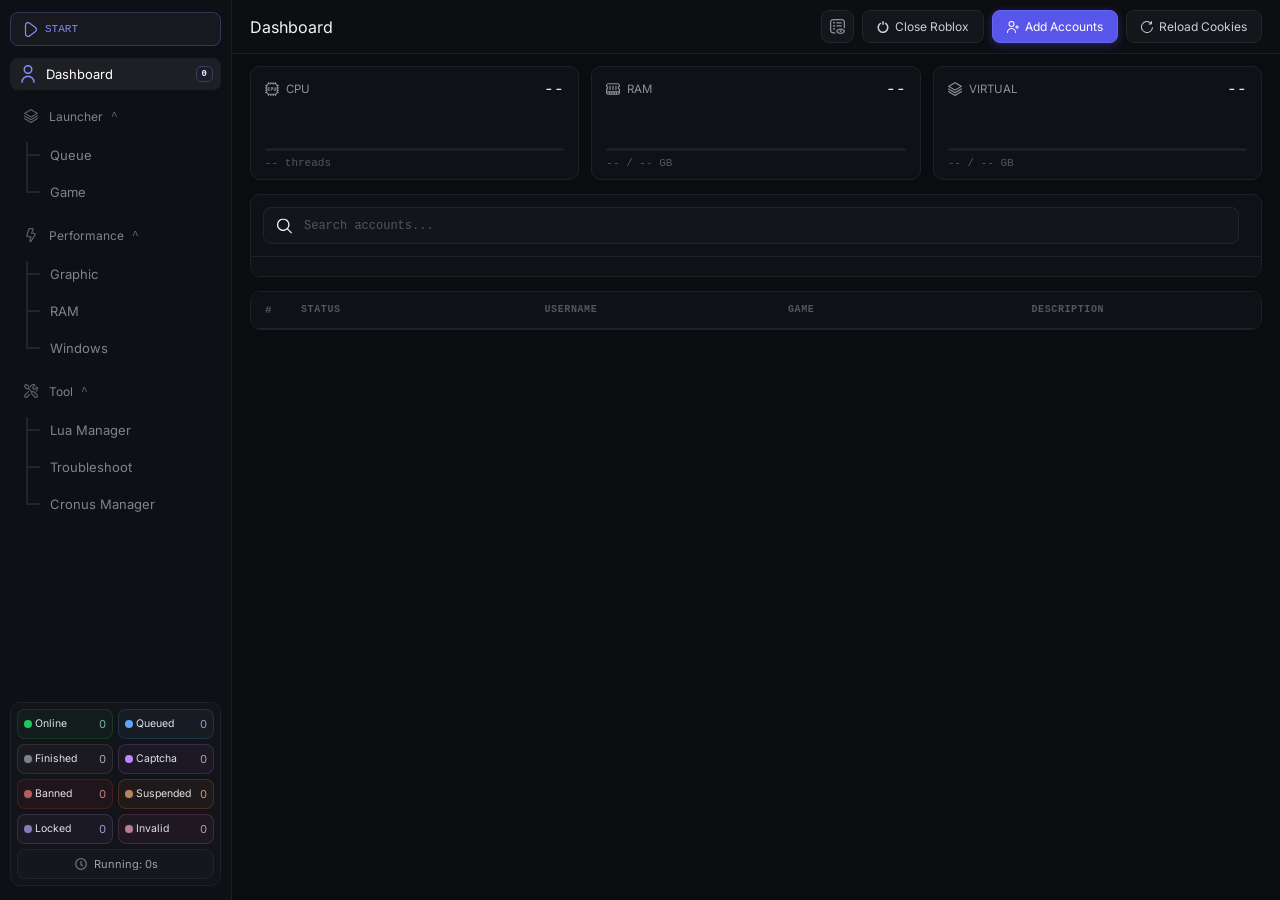
==== commit 7e99bfd4: "fix(private-server): stop preflight links from pinning accounts Preflight auto-create no longer writ" ====
--- a/ui/index.html
+++ b/ui/index.html
@@ -1 +1 @@
-<!DOCTYPE html><html lang="en"><head><meta charset="UTF-8"><meta name="viewport" content="width=device-width,initial-scale=1,maximum-scale=1,user-scalable=no"><meta name="cronus-api-token" content="__CRONUS_API_TOKEN__"><title>Cronus Launcher - __CRONUS_APP_VERSION__</title><link rel="icon" type="image/png" href="/assets/cronus_icon.png"><link rel="preload" href="/ui/fonts/Inter-Regular.woff2" as="font" type="font/woff2" crossorigin><link rel="preload" href="/ui/fonts/Inter-Medium.woff2" as="font" type="font/woff2" crossorigin><link rel="preload" href="/ui/fonts/Kanit-Regular.woff2" as="font" type="font/woff2" crossorigin><link rel="preload" href="/ui/fonts/Kanit-Medium.woff2" as="font" type="font/woff2" crossorigin><link rel="stylesheet" href="/ui/dashboard.css?v=grid-65"></head><body><div class="app"><aside class="sidebar"><div class="side-launch"><button id="guard-btn" class="btn good guard-action"><svg class="guard-icon start" data-solar-icon="play" aria-hidden="true" viewBox="0 0 24 24" fill="none"><path d="M20.494,7.968l-9.54-7A5,5,0,0,0,3,5V19a5,5,0,0,0,7.957,4.031l9.54-7a5,5,0,0,0,0-8.064Zm-1.184,6.45-9.54,7A3,3,0,0,1,5,19V5A2.948,2.948,0,0,1,6.641,2.328,3.018,3.018,0,0,1,8.006,2a2.97,2.97,0,0,1,1.764.589l9.54,7a3,3,0,0,1,0,4.836Z" fill="currentColor" stroke="none"/></svg><span>START</span></button></div><button id="cronus-update-btn" class="cronus-update-btn" hidden style="display:none"></button><nav id="nav" class="nav"><button data-view="accounts" class="nav-root active"><svg viewBox="0 0 24 24" fill="none" aria-hidden="true"><path d="M12,12A6,6,0,1,0,6,6,6.006,6.006,0,0,0,12,12ZM12,2A4,4,0,1,1,8,6,4,4,0,0,1,12,2Z" fill="currentColor"/><path d="M12,14a9.01,9.01,0,0,0-9,9,1,1,0,0,0,2,0,7,7,0,0,1,14,0,1,1,0,0,0,2,0A9.01,9.01,0,0,0,12,14Z" fill="currentColor"/></svg><span class="nav-text">Dashboard</span><span id="nav-accounts-count" class="nav-badge nav-badge-muted">0</span></button><div class="nav-group expanded"><button type="button" class="nav-group-head" data-nav-toggle data-nav-group="launcher"><span class="nav-group-icon"><svg viewBox="0 0 24 24" fill="none" aria-hidden="true"><path d="M22.485,10.975,12,17.267,1.515,10.975A1,1,0,1,0,.486,12.69l11,6.6a1,1,0,0,0,1.03,0l11-6.6a1,1,0,1,0-1.029-1.715Z" fill="currentColor"/><path d="M22.485,15.543,12,21.834,1.515,15.543A1,1,0,1,0,.486,17.258l11,6.6a1,1,0,0,0,1.03,0l11-6.6a1,1,0,1,0-1.029-1.715Z" fill="currentColor"/><path d="M12,14.773a2.976,2.976,0,0,1-1.531-.425L.485,8.357a1,1,0,0,1,0-1.714L10.469.652a2.973,2.973,0,0,1,3.062,0l9.984,5.991a1,1,0,0,1,0,1.714l-9.984,5.991A2.976,2.976,0,0,1,12,14.773ZM2.944,7.5,11.5,12.633a.974.974,0,0,0,1,0L21.056,7.5,12.5,2.367a.974.974,0,0,0-1,0h0Z" fill="currentColor"/></svg></span><span>Launcher</span><span class="nav-caret">^</span></button><div class="nav-branch"><button data-view="queue" class="nav-child"><span class="nav-text">Queue</span></button> <button data-view="game" class="nav-child"><span class="nav-text">Game</span></button></div></div><div class="nav-group expanded"><button type="button" class="nav-group-head" data-nav-toggle data-nav-group="performance"><span class="nav-group-icon"><svg viewBox="0 0 24 24" fill="none" aria-hidden="true"><path d="Layer_1" fill="currentColor"/><path d="M11.24,24a2.262,2.262,0,0,1-.948-.212,2.18,2.18,0,0,1-1.2-2.622L10.653,16H6.975A3,3,0,0,1,4.1,12.131l3.024-10A2.983,2.983,0,0,1,10,0h3.693a2.6,2.6,0,0,1,2.433,3.511L14.443,8H17a3,3,0,0,1,2.483,4.684l-6.4,10.3A2.2,2.2,0,0,1,11.24,24ZM10,2a1,1,0,0,0-.958.71l-3.024,10A1,1,0,0,0,6.975,14H12a1,1,0,0,1,.957,1.29L11.01,21.732a.183.183,0,0,0,.121.241A.188.188,0,0,0,11.4,21.9l6.4-10.3a1,1,0,0,0,.078-1.063A.979.979,0,0,0,17,10H13a1,1,0,0,1-.937-1.351l2.19-5.84A.6.6,0,0,0,13.693,2Z" fill="currentColor"/></svg></span><span>Performance</span><span class="nav-caret">^</span></button><div class="nav-branch"><button data-view="limiter" class="nav-child"><span class="nav-text">Graphic</span></button><button data-view="ram" class="nav-child"><span class="nav-text">RAM</span></button>  <button data-view="window-size" class="nav-child"><span class="nav-text">Windows</span></button></div></div><div class="nav-separator"></div><div class="nav-group expanded"><button type="button" class="nav-group-head" data-nav-toggle data-nav-group="tool"><span class="nav-group-icon"><svg viewBox="0 0 24 24" fill="none" aria-hidden="true"><path d="Layer_1" fill="currentColor"/><path d="m17.979,13.024c-1.119-1.116-2.813-1.318-4.14-.607l-4.832-4.832v-3.086c0-1.013-.545-1.956-1.422-2.462L4.604.318C3.673-.22,2.492-.063,1.73.697L.705,1.724C-.056,2.483-.211,3.665.326,4.596l1.719,2.981h0c.506.878,1.45,1.423,2.462,1.423h3.086l4.826,4.826c-.278.508-.426,1.079-.426,1.674,0,.936.365,1.814,1.028,2.476l5.014,5c.658.656,1.554,1.024,2.48,1.024.985,0,2.088-.521,2.718-1.289,1.126-1.372.976-3.475-.341-4.787l-4.913-4.899ZM3.777,6.579l-1.719-2.982c-.086-.148-.061-.337.061-.459l1.025-1.026c.122-.121.311-.147.46-.061l2.98,1.72c.26.15.422.43.422.729v2.5h-2.5c-.3,0-.579-.161-.729-.421Zm17.91,14.863c-.276.337-.666.534-1.097.556-.421.02-.841-.139-1.142-.438l-5.014-5c-.284-.283-.44-.659-.44-1.06s.157-.776.44-1.06c.294-.293.681-.44,1.067-.44s.772.147,1.066.44l4.914,4.899c.596.595.687,1.518.207,2.103Zm-11.25-4.343c.39.392.389,1.024-.002,1.414l-4.477,4.462c-.658.656-1.553,1.024-2.48,1.024-.881,0-2.088-.521-2.718-1.29-1.125-1.371-.976-3.474.342-4.786l5.668-5.655c.39-.39,1.024-.39,1.414.002.39.391.389,1.024-.002,1.414l-5.669,5.655c-.596.595-.688,1.518-.208,2.102.277.338.667.535,1.098.557.426.019.841-.139,1.142-.438l4.478-4.462c.391-.39,1.023-.39,1.415.002Zm-.544-12.465C10.813,2.291,12.917.56,15.384.117c.863-.154,1.73-.157,2.579-.006.666.118,1.203.588,1.402,1.224.229.729,0,1.531-.612,2.145l-2.335,2.242c-.485.485-.564,1.261-.165,1.749.23.281.553.445.911.464.349.017.694-.112.947-.365l2.614-2.521c.486-.486,1.213-.667,1.893-.45.664.209,1.151.762,1.272,1.441.15.848.148,1.717-.006,2.581-.281,1.572-1.1,3.036-2.306,4.123-.191.172-.431.257-.669.257-.273,0-.546-.111-.743-.33-.37-.41-.337-1.043.073-1.413.877-.79,1.472-1.852,1.676-2.988.098-.548.112-1.095.043-1.632l-2.445,2.359c-.635.637-1.53.984-2.448.936-.916-.046-1.776-.481-2.36-1.195-1.042-1.274-.904-3.226.314-4.443l2.334-2.242.009-.009c-.535-.068-1.081-.054-1.625.044-1.788.32-3.313,1.577-3.982,3.279-.201.514-.782.767-1.296.565s-.768-.782-.565-1.296Z" fill="currentColor"/></svg></span><span>Tool</span><span class="nav-caret">^</span></button><div class="nav-branch"><button data-view="developer" class="nav-child"><span class="nav-text">Lua Manager</span></button> <button data-view="troubleshoot" class="nav-child"><span class="nav-text">Troubleshoot</span></button> <button data-view="cronus" class="nav-child"><span class="nav-text">Cronus Manager</span></button></div></div></nav><section class="side-status"><div class="status-list"><div class="status-row metric-online"><span><i class="mini-dot online"></i><span class="label-text">Online</span></span><strong id="h-online">0</strong></div><div class="status-row metric-queued"><span><i class="mini-dot queued"></i><span class="label-text">Queued</span></span><strong id="h-queued">0</strong></div><div class="status-row metric-finished"><span><i class="mini-dot finished"></i><span class="label-text">Finished</span></span><strong id="h-finished">0</strong></div><div class="status-row metric-captcha"><span><i class="mini-dot captcha"></i><span class="label-text">Captcha</span></span><strong id="h-captcha">0</strong></div><div class="status-row metric-banned"><span><i class="mini-dot banned"></i><span class="label-text">Banned</span></span><strong id="h-banned">0</strong></div><div class="status-row metric-suspended"><span><i class="mini-dot suspended"></i><span class="label-text">Suspended</span></span><strong id="h-suspended">0</strong></div><div class="status-row metric-locked"><span><i class="mini-dot locked"></i><span class="label-text">Locked</span></span><strong id="h-locked">0</strong></div><div class="status-row metric-invalid"><span><i class="mini-dot invalid"></i><span class="label-text">Invalid</span></span><strong id="h-invalid">0</strong></div></div><div class="status-running"><svg viewBox="0 0 24 24" fill="none" stroke-width="2"><circle cx="12" cy="12" r="8"/><path d="M12 8v5l3 2"/></svg><span id="h-running-time">Running: 0s</span></div></section></aside><main class="main"><section id="view-accounts" class="view active"><div class="page-head"><div class="title">Dashboard</div><div class="actions"><button type="button" class="btn ghost icon-btn" id="res-cards-toggle" title="Resource monitor" aria-label="Toggle resource monitor" aria-pressed="true"><svg aria-hidden="true" viewBox="0 0 24 24" fill="none"><path d="m8,16c0,.828-.672,1.5-1.5,1.5s-1.5-.672-1.5-1.5.672-1.5,1.5-1.5,1.5.672,1.5,1.5Zm-1.5-11.5c-.828,0-1.5.672-1.5,1.5s.672,1.5,1.5,1.5,1.5-.672,1.5-1.5-.672-1.5-1.5-1.5Zm0,5c-.828,0-1.5.672-1.5,1.5s.672,1.5,1.5,1.5,1.5-.672,1.5-1.5-.672-1.5-1.5-1.5ZM19,0H5C2.243,0,0,2.243,0,5v13c0,2.757,2.243,5,5,5h3c.552,0,1-.447,1-1s-.448-1-1-1h-3c-1.654,0-3-1.346-3-3V5c0-1.654,1.346-3,3-3h14c1.654,0,3,1.346,3,3v9c0,.553.448,1,1,1s1-.447,1-1V5c0-2.757-2.243-5-5-5Zm-8,7h7c.552,0,1-.448,1-1s-.448-1-1-1h-7c-.552,0-1,.448-1,1s.448,1,1,1Zm0,5h7c.552,0,1-.448,1-1s-.448-1-1-1h-7c-.552,0-1,.448-1,1s.448,1,1,1Zm12.705,6.549c.391.578.391,1.324,0,1.902-.896,1.325-2.959,3.549-6.705,3.549s-5.809-2.224-6.706-3.549c-.391-.579-.391-1.325,0-1.902.896-1.325,2.958-3.549,6.705-3.549s5.809,2.224,6.705,3.549Zm-1.775.951c-.73-1.006-2.263-2.5-4.93-2.5s-4.201,1.495-4.93,2.5c.729,1.006,2.263,2.5,4.93,2.5s4.2-1.494,4.93-2.5Zm-4.93-1.5c-.828,0-1.5.672-1.5,1.5s.672,1.5,1.5,1.5,1.5-.672,1.5-1.5-.672-1.5-1.5-1.5Z" fill="currentColor" stroke="none"/></svg></button><button class="btn danger has-icon" id="close-all-roblox-btn"><svg class="btn-icon" data-solar-icon="power" aria-hidden="true" viewBox="0 0 512 512" fill="none"><path d="M256.061,0c17.673,0,32,14.327,32,32v106.667c0,17.673-14.327,32-32,32c-17.673,0-32-14.327-32-32V32C224.061,14.327,238.387,0,256.061,0z" fill="currentColor" stroke="none"/><path d="M330.727,105.387c-0.157,10.742,5.259,20.8,14.315,26.581c80.432,49.143,105.796,154.185,56.652,234.616S247.51,472.38,167.078,423.237S61.282,269.052,110.426,188.62c14.042-22.982,33.324-42.315,56.269-56.418c9.211-5.781,14.773-15.92,14.699-26.795c0.049-17.673-14.238-32.039-31.911-32.088c-6.07-0.017-12.02,1.693-17.155,4.931C22.233,146.634-11.58,291.318,56.803,401.412s213.067,143.907,323.161,75.524s143.907-213.067,75.524-323.161c-19.035-30.645-44.879-56.489-75.524-75.524c-14.997-9.461-34.824-4.973-44.285,10.024C332.447,93.397,330.731,99.33,330.727,105.387z" fill="currentColor" stroke="none"/></svg>Close Roblox</button><button class="btn good has-icon" id="add-btn"><svg class="btn-icon" data-solar-icon="userAdd" aria-hidden="true" viewBox="0 0 24 24" fill="none"><path d="M23,11H21V9a1,1,0,0,0-2,0v2H17a1,1,0,0,0,0,2h2v2a1,1,0,0,0,2,0V13h2a1,1,0,0,0,0-2Z" fill="currentColor" stroke="none"/><path d="M9,12A6,6,0,1,0,3,6,6.006,6.006,0,0,0,9,12ZM9,2A4,4,0,1,1,5,6,4,4,0,0,1,9,2Z" fill="currentColor" stroke="none"/><path d="M9,14a9.01,9.01,0,0,0-9,9,1,1,0,0,0,2,0,7,7,0,0,1,14,0,1,1,0,0,0,2,0A9.01,9.01,0,0,0,9,14Z" fill="currentColor" stroke="none"/></svg>Add Accounts</button><button class="btn ghost has-icon" id="reload-cookies-btn"><svg class="btn-icon" data-solar-icon="rotateRight" aria-hidden="true" viewBox="0 0 24 24" fill="none"><path d="M21.962,12.875A10.03,10.03,0,1,1,19.122,5H16a1,1,0,0,0-1,1h0a1,1,0,0,0,1,1h4.143A1.858,1.858,0,0,0,22,5.143V1a1,1,0,0,0-1-1h0a1,1,0,0,0-1,1V3.078A11.985,11.985,0,1,0,23.95,13.1a1.007,1.007,0,0,0-1-1.1h0A.982.982,0,0,0,21.962,12.875Z" fill="currentColor" stroke="none"/></svg>Reload Cookies</button></div></div><section id="res-cards" class="res-cards"><div class="res-card" data-res="cpu"><div class="res-head"><span class="res-label"><svg viewBox="0 0 24 24" fill="none" aria-hidden="true"><path d="m23 11c.553 0 1-.447 1-1s-.447-1-1-1h-1v-2h1c.553 0 1-.447 1-1s-.447-1-1-1h-1.424c-.504-1.149-1.427-2.072-2.576-2.576v-1.424c0-.553-.447-1-1-1s-1 .447-1 1v1h-2v-1c0-.553-.447-1-1-1s-1 .447-1 1v1h-2v-1c0-.553-.448-1-1-1s-1 .447-1 1v1h-2v-1c0-.553-.448-1-1-1s-1 .447-1 1v1.424c-1.149.504-2.072 1.427-2.576 2.576h-1.424c-.552 0-1 .447-1 1s.448 1 1 1h1v2h-1c-.552 0-1 .447-1 1s.448 1 1 1h1v2h-1c-.552 0-1 .447-1 1s.448 1 1 1h1v2h-1c-.552 0-1 .447-1 1s.448 1 1 1h1.424c.504 1.149 1.427 2.072 2.576 2.576v1.424c0 .553.448 1 1 1s1-.447 1-1v-1h2v1c0 .553.448 1 1 1s1-.447 1-1v-1h2v1c0 .553.447 1 1 1s1-.447 1-1v-1h2v1c0 .553.447 1 1 1s1-.447 1-1v-1.424c1.149-.504 2.072-1.427 2.576-2.576h1.424c.553 0 1-.447 1-1s-.447-1-1-1h-1v-2h1c.553 0 1-.447 1-1s-.447-1-1-1h-1v-2zm-6 9h-10c-1.654 0-3-1.346-3-3v-10c0-1.654 1.346-3 3-3h10c1.654 0 3 1.346 3 3v10c0 1.654-1.346 3-3 3zm-8.159-6.144c-.305.706-1.013 1.209-1.841 1.212-1.109.001-2-.889-2-1.984v-2.099c0-1.094.891-1.985 2-1.985.77.006 1.438.446 1.773 1.081.219.417-.083.919-.554.919-.23 0-.444-.124-.55-.328-.125-.242-.38-.417-.668-.422-.391 0-.749.302-.749.751v2.067c0 .449.358.751.749.751.31-.004.573-.195.689-.455.096-.216.3-.364.536-.364h.05c.441 0 .741.451.566.856zm10.159-4.231v3.459c0 1.094-.891 1.985-2 1.985-1.104-.008-2-.895-2-1.985v-.016h-.001v-3.443c.001-.345.281-.625.626-.625s.625.28.625.625v3.459c0 .394.342.728.75.735.391 0 .749-.302.749-.751v-3.443c.001-.345.281-.625.626-.625s.625.28.625.625zm-7.033-.625h-.967c-.552 0-1 .448-1 1v4.444c0 .345.28.625.625.625s.625-.28.625-.625v-1.471l.717-.003c1.109 0 2.012-.891 2.012-1.985s-.902-1.985-2.012-1.985zm0 2.72-.71.003-.005-1.473h.715c.413 0 .762.336.762.735s-.349.735-.762.735z" fill="currentColor"/></svg>CPU</span><strong id="res-cpu-pct">--</strong></div><canvas id="res-cpu-spark" class="res-spark" height="36"></canvas><div class="res-bar"><i id="res-cpu-bar"></i></div><div class="res-sub" id="res-cpu-sub">-- threads</div></div><div class="res-card" data-res="ram"><div class="res-head"><span class="res-label"><svg viewBox="0 0 24 24" fill="none" aria-hidden="true"><path d="M23.28,8.46c.43-.12,.72-.52,.72-.96v-1.5c0-2.21-1.79-4-4-4H4C1.79,2,0,3.79,0,6v1.5c0,.44,.29,.83,.71,.96,.13,.04,1.29,.43,1.29,1.54s-1.15,1.5-1.28,1.54c-.43,.12-.72,.52-.72,.96v6.5c0,1.65,1.35,3,3,3H21c1.65,0,3-1.35,3-3v-6.5c0-.44-.29-.83-.71-.96-.13-.04-1.29-.43-1.29-1.54s1.15-1.5,1.28-1.54ZM2,19v-1h3v2H3c-.55,0-1-.45-1-1Zm15,1h-2v-2h2v2Zm-4,0h-2v-2h2v2Zm-4,0h-2v-2h2v2Zm12,0h-2v-2h3v1c0,.55-.45,1-1,1Zm1-13.16c-.92,.5-2,1.51-2,3.16s1.08,2.66,2,3.16v2.84H2v-2.84c.92-.5,2-1.51,2-3.16s-1.08-2.66-2-3.16v-.84c0-1.1,.9-2,2-2H20c1.1,0,2,.9,2,2v.84Zm-9,.16v6c0,.55-.45,1-1,1s-1-.45-1-1V7c0-.55,.45-1,1-1s1,.45,1,1Zm-5,0v6c0,.55-.45,1-1,1s-1-.45-1-1V7c0-.55,.45-1,1-1s1,.45,1,1Zm10,0v6c0,.55-.45,1-1,1s-1-.45-1-1V7c0-.55,.45-1,1-1s1,.45,1,1Z" fill="currentColor"/></svg>RAM</span><strong id="res-ram-pct">--</strong></div><canvas id="res-ram-spark" class="res-spark" height="36"></canvas><div class="res-bar"><i id="res-ram-bar"></i></div><div class="res-sub" id="res-ram-sub">-- / -- GB</div></div><div class="res-card" data-res="virt"><div class="res-head"><span class="res-label"><svg viewBox="0 0 24 24" fill="none" aria-hidden="true"><path d="M22.485,10.975,12,17.267,1.515,10.975A1,1,0,1,0,.486,12.69l11,6.6a1,1,0,0,0,1.03,0l11-6.6a1,1,0,1,0-1.029-1.715Z" fill="currentColor"/><path d="M22.485,15.543,12,21.834,1.515,15.543A1,1,0,1,0,.486,17.258l11,6.6a1,1,0,0,0,1.03,0l11-6.6a1,1,0,1,0-1.029-1.715Z" fill="currentColor"/><path d="M12,14.773a2.976,2.976,0,0,1-1.531-.425L.485,8.357a1,1,0,0,1,0-1.714L10.469.652a2.973,2.973,0,0,1,3.062,0l9.984,5.991a1,1,0,0,1,0,1.714l-9.984,5.991A2.976,2.976,0,0,1,12,14.773ZM2.944,7.5,11.5,12.633a.974.974,0,0,0,1,0L21.056,7.5,12.5,2.367a.974.974,0,0,0-1,0h0Z" fill="currentColor"/></svg>VIRTUAL</span><strong id="res-virt-pct">--</strong></div><canvas id="res-virt-spark" class="res-spark" height="36"></canvas><div class="res-bar"><i id="res-virt-bar"></i></div><div class="res-sub" id="res-virt-sub">-- / -- GB</div></div></section><section class="shell shell-body-only accounts-shell"><div class="tools account-tools"><div class="search-wrap"><svg aria-hidden="true" viewBox="0 0 24 24" fill="none"><path d="M23.707,22.293l-5.969-5.969a10.016,10.016,0,1,0-1.414,1.414l5.969,5.969a1,1,0,0,0,1.414-1.414ZM10,18a8,8,0,1,1,8-8A8.009,8.009,0,0,1,10,18Z" fill="currentColor" stroke="none"/></svg><input id="account-search" class="search" placeholder="Search accounts..."></div></div><div id="account-filters" class="account-filters"></div></section><section class="accounts-table-card"><div class="table-wrap"><table><thead><tr><th class="num">#</th><th>STATUS</th><th>USERNAME</th><th>GAME</th><th>DESCRIPTION</th></tr></thead><tbody id="accounts-table"></tbody></table></div></section><div class="selection-bar" id="selection-bar" role="toolbar" aria-label="Selected accounts"><button class="btn danger has-icon" id="delete-selected-btn" hidden><svg class="btn-icon" viewBox="0 0 24 24" fill="none" stroke="currentColor" stroke-width="2" stroke-linecap="round" stroke-linejoin="round" aria-hidden="true"><polyline points="3 6 5 6 21 6"></polyline><path d="M19 6v14a2 2 0 0 1-2 2H7a2 2 0 0 1-2-2V6m3 0V4a2 2 0 0 1 2-2h4a2 2 0 0 1 2 2v2"></path><line x1="10" y1="11" x2="10" y2="17"></line><line x1="14" y1="11" x2="14" y2="17"></line></svg>Delete Selected (<span id="delete-selected-count">0</span>)</button><button class="btn ghost has-icon" id="finish-toggle-btn" hidden>Finished (<span id="finish-toggle-count">0</span>)</button><button class="btn ghost has-icon" id="resume-selected-btn" hidden title="Resume selected CAPTCHA accounts">Resume (<span id="resume-selected-count">0</span>)</button><button class="btn ghost has-icon" id="unban-toggle-btn" hidden title="Clear a Banned or Suspended mark">Unmark (<span id="unban-toggle-count">0</span>)</button></div></section><section id="view-game" class="view"><div class="page-head"><div class="title">Game</div><div class="savebar"><button class="btn ghost reset-action" id="game-reset" hidden><svg class="btn-icon" aria-hidden="true" viewBox="0 0 24 24" fill="none" stroke="currentColor" stroke-linecap="round" stroke-linejoin="round"><path d="M3 12a9 9 0 1 0 3-6.7"/><path d="M3 4v6h6"/></svg>Reset</button><button class="btn good save-action" id="game-save" hidden><svg class="btn-icon" aria-hidden="true" viewBox="0 0 24 24" fill="none"><path d="M12,10a4,4,0,1,0,4,4A4,4,0,0,0,12,10Zm0,6a2,2,0,1,1,2-2A2,2,0,0,1,12,16Z" fill="currentColor" stroke="none"/><path d="M22.536,4.122,19.878,1.464A4.966,4.966,0,0,0,16.343,0H5A5.006,5.006,0,0,0,0,5V19a5.006,5.006,0,0,0,5,5H19a5.006,5.006,0,0,0,5-5V7.657A4.966,4.966,0,0,0,22.536,4.122ZM17,2.08V3a3,3,0,0,1-3,3H10A3,3,0,0,1,7,3V2h9.343A2.953,2.953,0,0,1,17,2.08ZM22,19a3,3,0,0,1-3,3H5a3,3,0,0,1-3-3V5A3,3,0,0,1,5,2V3a5.006,5.006,0,0,0,5,5h4a4.991,4.991,0,0,0,4.962-4.624l2.16,2.16A3.02,3.02,0,0,1,22,7.657Z" fill="currentColor" stroke="none"/></svg>Save Changes</button></div></div><section class="panel panel-body-only"><div class="settings-card cards-mode"><section class="queue-card" id="game-card"><div class="queue-card-head"><span class="queue-card-drag" title="Drag to reorder" aria-hidden="true"><svg viewBox="0 0 16 16" fill="none" stroke="currentColor" stroke-width="1.5" stroke-linecap="round"><circle cx="5.5" cy="4" r="1.1"/><circle cx="10.5" cy="4" r="1.1"/><circle cx="5.5" cy="8" r="1.1"/><circle cx="10.5" cy="8" r="1.1"/><circle cx="5.5" cy="12" r="1.1"/><circle cx="10.5" cy="12" r="1.1"/></svg></span><div class="queue-card-title">Game<div class="hint">Which place accounts join.</div></div><button type="button" class="queue-collapse-btn" aria-expanded="true" title="Collapse" aria-label="Collapse Game"><span class="caret" aria-hidden="true"></span></button></div><div class="queue-rows"><div class="queue-row queue-row-fill"><div class="queue-row-copy"><div id="game-map-card" class="map-card empty"><div>Enter Place ID</div></div></div></div><div class="queue-row queue-row-stack"><div class="queue-row-copy"><strong>Place ID</strong><div class="hint">Roblox Place ID to join.</div></div><div class="queue-row-input"><input id="game-place" class="input" placeholder="123456789"><div id="game-lookup-result" class="hint"></div></div></div><div class="queue-row queue-row-stack"><div class="queue-row-copy"><strong>Game Mode</strong><div class="hint">Shared: every account joins the Place ID above. Per-account: assign games from the pool on the Accounts page - unassigned accounts don&apos;t launch.</div></div><div class="queue-row-input"><div class="seg-toggle" id="game-mode-toggle" data-value="shared"><button type="button" data-mode="shared" class="active">Shared</button><button type="button" data-mode="per_account">Per-account</button></div></div></div><div class="queue-row queue-row-fill" id="game-pool-row"><div class="queue-row-copy game-pool-copy"><div id="game-pool-box"><div id="game-pool-head"><span id="game-pool-title">GAME POOL</span><div id="game-pool-add"><input id="game-pool-input" class="input" placeholder="Place ID..." inputmode="numeric"><button type="button" id="game-pool-add-btn" class="btn ghost">+ Add</button></div></div><div id="game-pool-list"></div><div class="hint" id="game-pool-hint">Assign accounts to these games on the Accounts page. Unassigned accounts don&apos;t launch in Per-account mode.</div></div></div></div><div class="queue-row queue-row-stack"><div class="queue-row-copy"><strong>Private Server URL</strong><div class="hint">Default VIP link</div></div><div class="queue-row-input"><input id="game-private" class="input" placeholder="Private server URL"></div></div><div class="queue-row"><div class="queue-row-copy"><strong>Auto Create Private Server</strong><div class="hint">Free VIP before launch</div><div class="toggle-row"><input id="game-auto-private-enabled" type="checkbox"><span hidden></span></div></div></div><div class="queue-row"><div class="queue-row-copy"><strong>Multi Roblox</strong><div class="hint">Keep other accounts open</div><div class="toggle-row"><input id="game-multi-roblox" type="checkbox"><span hidden></span></div></div></div><div class="queue-row"><div class="queue-row-copy"><strong>Block Same Server</strong><div class="hint">Prevent accounts sharing the same JobId â€” hopping extra account to another server</div><div class="toggle-row"><input id="game-block-same-server" type="checkbox"><span hidden></span></div></div></div></div></section></div></section></section><section id="view-limiter" class="view"><div class="page-head"><div class="title">Graphic</div><div class="savebar"><button class="btn ghost reset-action" id="limiter-reset" hidden><svg class="btn-icon" aria-hidden="true" viewBox="0 0 24 24" fill="none" stroke="currentColor" stroke-linecap="round" stroke-linejoin="round"><path d="M3 12a9 9 0 1 0 3-6.7"/><path d="M3 4v6h6"/></svg>Reset</button><button class="btn good save-action" id="limiter-save" hidden><svg class="btn-icon" aria-hidden="true" viewBox="0 0 24 24" fill="none"><path d="M12,10a4,4,0,1,0,4,4A4,4,0,0,0,12,10Zm0,6a2,2,0,1,1,2-2A2,2,0,0,1,12,16Z" fill="currentColor" stroke="none"/><path d="M22.536,4.122,19.878,1.464A4.966,4.966,0,0,0,16.343,0H5A5.006,5.006,0,0,0,0,5V19a5.006,5.006,0,0,0,5,5H19a5.006,5.006,0,0,0,5-5V7.657A4.966,4.966,0,0,0,22.536,4.122ZM17,2.08V3a3,3,0,0,1-3,3H10A3,3,0,0,1,7,3V2h9.343A2.953,2.953,0,0,1,17,2.08ZM22,19a3,3,0,0,1-3,3H5a3,3,0,0,1-3-3V5A3,3,0,0,1,5,2V3a5.006,5.006,0,0,0,5,5h4a4.991,4.991,0,0,0,4.962-4.624l2.16,2.16A3.02,3.02,0,0,1,22,7.657Z" fill="currentColor" stroke="none"/></svg>Save Changes</button><button class="btn ghost reset-action" id="graphics-reset" hidden><svg class="btn-icon" aria-hidden="true" viewBox="0 0 24 24" fill="none" stroke="currentColor" stroke-linecap="round" stroke-linejoin="round"><path d="M3 12a9 9 0 1 0 3-6.7"/><path d="M3 4v6h6"/></svg>Reset</button><button class="btn good save-action" id="graphics-save" hidden><svg class="btn-icon" aria-hidden="true" viewBox="0 0 24 24" fill="none"><path d="M12,10a4,4,0,1,0,4,4A4,4,0,0,0,12,10Zm0,6a2,2,0,1,1,2-2A2,2,0,0,1,12,16Z" fill="currentColor" stroke="none"/><path d="M22.536,4.122,19.878,1.464A4.966,4.966,0,0,0,16.343,0H5A5.006,5.006,0,0,0,0,5V19a5.006,5.006,0,0,0,5,5H19a5.006,5.006,0,0,0,5-5V7.657A4.966,4.966,0,0,0,22.536,4.122ZM17,2.08V3a3,3,0,0,1-3,3H10A3,3,0,0,1,7,3V2h9.343A2.953,2.953,0,0,1,17,2.08ZM22,19a3,3,0,0,1-3,3H5a3,3,0,0,1-3-3V5A3,3,0,0,1,5,2V3a5.006,5.006,0,0,0,5,5h4a4.991,4.991,0,0,0,4.962-4.624l2.16,2.16A3.02,3.02,0,0,1,22,7.657Z" fill="currentColor" stroke="none"/></svg>Save Changes</button></div></div><section class="panel panel-body-only limiter-panel"><div class="settings-card cards-mode"><section class="queue-card" id="limiter-performance-card"><div class="queue-card-head"><span class="queue-card-drag" title="Drag to reorder" aria-hidden="true"><svg viewBox="0 0 16 16" fill="none" stroke="currentColor" stroke-width="1.5" stroke-linecap="round"><circle cx="5.5" cy="4" r="1.1"/><circle cx="10.5" cy="4" r="1.1"/><circle cx="5.5" cy="8" r="1.1"/><circle cx="10.5" cy="8" r="1.1"/><circle cx="5.5" cy="12" r="1.1"/><circle cx="10.5" cy="12" r="1.1"/></svg></span><div class="queue-card-title">Performance<div class="hint">FPS, RAM and CPU limits</div></div><button type="button" class="queue-collapse-btn" aria-expanded="true" title="Collapse" aria-label="Collapse Performance"><span class="caret" aria-hidden="true"></span></button></div><div class="queue-rows"><div class="queue-row queue-row-stack"><div class="queue-row-copy"><strong>FPS Limiter</strong><div class="hint">Reduce CPU/GPU usage</div></div><div class="queue-row-input"><div class="toggle-field-row"><div class="toggle-row"><input id="fps-enabled" type="checkbox"><span hidden></span></div><div id="fps-limit-field" hidden><input id="fps-limit" class="input" type="number" min="1" step="1" placeholder="240"></div></div></div></div><div id="fps-notice" class="notice"></div><div class="queue-row cpu-row-head"><div class="queue-row-copy"><strong>CPU Limiter</strong><div class="hint">Limit Roblox CPU usage</div><div class="toggle-row"><input id="cpu-enabled" type="checkbox"><span hidden></span></div></div></div><div id="cpu-controls" class="queue-rows" hidden><div class="queue-row queue-row-stack"><div class="queue-row-copy"><strong>Mode</strong><div class="hint">Hard cap or soft fallback</div></div><div class="queue-row-input"><select id="cpu-mode" class="input"><option value="hard">Hard Cap</option><option value="soft">Soft</option></select></div></div><div class="queue-row queue-row-stack"><div class="queue-row-copy"><strong>Default CPU Limit</strong><div class="hint">5-95% per Roblox</div></div><div class="queue-row-input"><input id="cpu-default-limit" class="input" type="number" min="5" max="95" value="20"></div></div><div class="queue-row"><div class="queue-row-copy"><strong>Apply to all accounts</strong><div class="hint">Use default limit for every live account</div><div class="toggle-row"><input id="cpu-apply-all" type="checkbox"><span hidden></span></div></div></div><div class="queue-row queue-row-fill"><div class="queue-row-copy"><div class="table-wrap cpu-table"><table><thead><tr><th>Username</th><th>Roblox PID</th><th>Enabled</th><th>Limit %</th><th>Status</th></tr></thead><tbody id="cpu-account-rows"></tbody></table></div></div></div></div><div id="cpu-notice" class="notice"></div></div></section><section class="queue-card" id="limiter-graphics-card"><div class="queue-card-head"><span class="queue-card-drag" title="Drag to reorder" aria-hidden="true"><svg viewBox="0 0 16 16" fill="none" stroke="currentColor" stroke-width="1.5" stroke-linecap="round"><circle cx="5.5" cy="4" r="1.1"/><circle cx="10.5" cy="4" r="1.1"/><circle cx="5.5" cy="8" r="1.1"/><circle cx="10.5" cy="8" r="1.1"/><circle cx="5.5" cy="12" r="1.1"/><circle cx="10.5" cy="12" r="1.1"/></svg></span><div class="queue-card-title">Graphics<div class="hint">Graphics quality and process priority</div></div><button type="button" class="queue-collapse-btn" aria-expanded="true" title="Collapse" aria-label="Collapse Graphics"><span class="caret" aria-hidden="true"></span></button></div><div class="queue-rows"><div class="queue-row queue-row-stack"><div class="queue-row-copy"><strong>Graphics Quality</strong><div class="hint">Set Roblox graphics quality</div><div class="toggle-row"><input id="graphics-auto-enabled" type="checkbox"><span hidden></span></div></div><div id="graphics-quality-controls" class="queue-row-input" hidden><label>Quality Level</label><div class="volume-level-row"><input id="graphics-quality-range" type="range" min="1" max="10" step="1" value="1" aria-label="Quality level slider"><input id="graphics-quality" class="input" type="number" min="1" max="10" step="1" placeholder="1"></div></div></div><div class="queue-row queue-row-stack"><div class="queue-row-copy"><strong>Auto Process Priority</strong><div class="hint">Set Roblox process priority</div><div class="toggle-row"><input id="priority-enabled" type="checkbox"><span hidden></span></div></div><div id="priority-controls" class="queue-row-input" hidden><label>Priority</label><select id="process-priority" class="input"><option value="low">Low</option><option value="below_normal">Below normal</option><option value="normal">Normal</option><option value="above_normal">Above normal</option><option value="high">High</option></select></div></div><div id="graphics-notice" class="notice"></div></div></section><section class="queue-card" id="limiter-volume-card"><div class="queue-card-head"><span class="queue-card-drag" title="Drag to reorder" aria-hidden="true"><svg viewBox="0 0 16 16" fill="none" stroke="currentColor" stroke-width="1.5" stroke-linecap="round"><circle cx="5.5" cy="4" r="1.1"/><circle cx="10.5" cy="4" r="1.1"/><circle cx="5.5" cy="8" r="1.1"/><circle cx="10.5" cy="8" r="1.1"/><circle cx="5.5" cy="12" r="1.1"/><circle cx="10.5" cy="12" r="1.1"/></svg></span><div class="queue-card-title">Volume<div class="hint">Roblox master volume (MasterVolume)</div></div><button type="button" class="queue-collapse-btn" aria-expanded="true" title="Collapse" aria-label="Collapse Volume"><span class="caret" aria-hidden="true"></span></button></div><div class="queue-rows"><div class="queue-row queue-row-stack"><div class="queue-row-copy"><strong>Mute Roblox</strong><div class="hint">Set MasterVolume to 0 (keeps level)</div><div class="toggle-row"><input id="volume-muted" type="checkbox"><span hidden></span></div></div></div><div class="queue-row queue-row-stack"><div class="queue-row-copy"><strong>Volume Level</strong><div class="hint">0-10, same as the in-game menu</div></div><div class="queue-row-input volume-level-row"><input id="volume-level-range" type="range" min="0" max="10" step="1" value="10" aria-label="Volume level slider"><input id="volume-level" class="input" type="number" min="0" max="10" step="1" placeholder="10"></div></div><div id="volume-notice" class="notice"></div></div></section><section class="queue-card" id="roblox-settings-card"><div class="queue-card-head"><span class="queue-card-drag" title="Drag to reorder" aria-hidden="true"><svg viewBox="0 0 16 16" fill="none" stroke="currentColor" stroke-width="1.5" stroke-linecap="round"><circle cx="5.5" cy="4" r="1.1"/><circle cx="10.5" cy="4" r="1.1"/><circle cx="5.5" cy="8" r="1.1"/><circle cx="10.5" cy="8" r="1.1"/><circle cx="5.5" cy="12" r="1.1"/><circle cx="10.5" cy="12" r="1.1"/></svg></span><div class="queue-card-title">Roblox Settings<div class="hint">Reset GlobalBasicSettings_13.xml</div></div><button type="button" class="queue-collapse-btn" aria-expanded="true" title="Collapse" aria-label="Collapse Roblox Settings"><span class="caret" aria-hidden="true"></span></button></div><div class="queue-card-body"><div class="install-actions"><div class="install-row"><div><strong>Delete settings file</strong><div class="hint">Removes %LOCALAPPDATA%\Roblox\GlobalBasicSettings_13.xml â€” Roblox recreates defaults on next launch</div></div><button class="btn danger troubleshoot-uninstall-btn has-icon" id="roblox-settings-delete"><svg class="btn-icon" aria-hidden="true" viewBox="0 0 24 24" fill="none" stroke="currentColor" stroke-width="2" stroke-linecap="round" stroke-linejoin="round"><path d="M3 6h18"/><path d="M8 6V4h8v2"/><path d="M6 6l1 14h10l1-14"/><path d="M10 11v5"/><path d="M14 11v5"/></svg><span>Delete</span></button></div></div><div class="meta-row"><div class="meta-box"><span>State</span><strong id="roblox-settings-state">Loading</strong></div><div class="meta-box"><span>Path</span><strong id="roblox-settings-path" style="font-size:10px">-</strong></div></div><div id="roblox-settings-notice" class="notice"></div></div></section></div></section></section><section id="view-ram" class="view"><div class="page-head"><div class="title">RAM</div><div class="savebar"><button class="btn ghost reset-action" id="ram-reset" hidden><svg class="btn-icon" aria-hidden="true" viewBox="0 0 24 24" fill="none" stroke="currentColor" stroke-linecap="round" stroke-linejoin="round"><path d="M3 12a9 9 0 1 0 3-6.7"/><path d="M3 4v6h6"/></svg>Reset</button><button class="btn good save-action" id="ram-save" hidden><svg class="btn-icon" aria-hidden="true" viewBox="0 0 24 24" fill="none"><path d="M12,10a4,4,0,1,0,4,4A4,4,0,0,0,12,10Zm0,6a2,2,0,1,1,2-2A2,2,0,0,1,12,16Z" fill="currentColor" stroke="none"/><path d="M22.536,4.122,19.878,1.464A4.966,4.966,0,0,0,16.343,0H5A5.006,5.006,0,0,0,0,5V19a5.006,5.006,0,0,0,5,5H19a5.006,5.006,0,0,0,5-5V7.657A4.966,4.966,0,0,0,22.536,4.122ZM17,2.08V3a3,3,0,0,1-3,3H10A3,3,0,0,1,7,3V2h9.343A2.953,2.953,0,0,1,17,2.08ZM22,19a3,3,0,0,1-3,3H5a3,3,0,0,1-3-3V5A3,3,0,0,1,5,2V3a5.006,5.006,0,0,0,5,5h4a4.991,4.991,0,0,0,4.962-4.624l2.16,2.16A3.02,3.02,0,0,1,22,7.657Z" fill="currentColor" stroke="none"/></svg>Save Changes</button></div></div><section class="panel panel-body-only limiter-panel"><div class="settings-card cards-mode"><section class="queue-card" id="ram-limit-card"><div class="queue-card-head"><span class="queue-card-drag" title="Drag to reorder" aria-hidden="true"><svg viewBox="0 0 16 16" fill="none" stroke="currentColor" stroke-width="1.5" stroke-linecap="round"><circle cx="5.5" cy="4" r="1.1"/><circle cx="10.5" cy="4" r="1.1"/><circle cx="5.5" cy="8" r="1.1"/><circle cx="10.5" cy="8" r="1.1"/><circle cx="5.5" cy="12" r="1.1"/><circle cx="10.5" cy="12" r="1.1"/></svg></span><div class="queue-card-title">RAM Limit<div class="hint">Close an instance that grows too large.</div></div><button type="button" class="queue-collapse-btn" aria-expanded="true" title="Collapse" aria-label="Collapse RAM Limit"><span class="caret" aria-hidden="true"></span></button></div><div class="queue-rows"><div class="queue-row queue-row-stack"><div class="queue-row-copy"><strong>RAM Limit</strong><div class="hint">Closes any instance over the size below. The account goes back to the queue.</div><div class="toggle-row"><input id="ram-enabled" type="checkbox"><span hidden></span></div></div></div><div class="queue-row queue-row-stack"><div class="queue-row-copy"><strong>Size per instance</strong><div class="hint">Restart Roblox when memory stays high</div></div><div class="queue-row-input"><div id="ram-current-field" hidden><select id="ram-limit-preset" class="input"><option value="4096">4 GB</option><option value="6144">6 GB</option><option value="8192">8 GB</option><option value="12288">12 GB</option><option value="16384">16 GB</option><option value="24576">24 GB</option><option value="32768">32 GB</option><option value="65536">64 GB</option><option value="custom">Custom</option></select><div id="ram-limit-custom-field" hidden><input id="ram-limit-custom" class="input" type="number" min="512" max="65536" step="256" placeholder="Custom MB"></div></div></div></div><div id="ram-notice" class="notice"></div></div></section><section class="queue-card" id="ram-cleanup-card"><div class="queue-card-head"><span class="queue-card-drag" title="Drag to reorder" aria-hidden="true"><svg viewBox="0 0 16 16" fill="none" stroke="currentColor" stroke-width="1.5" stroke-linecap="round"><circle cx="5.5" cy="4" r="1.1"/><circle cx="10.5" cy="4" r="1.1"/><circle cx="5.5" cy="8" r="1.1"/><circle cx="10.5" cy="8" r="1.1"/><circle cx="5.5" cy="12" r="1.1"/><circle cx="10.5" cy="12" r="1.1"/></svg></span><div class="queue-card-title">RAM Cleanup<div class="hint">Keep memory usage down.</div></div><button type="button" class="queue-collapse-btn" aria-expanded="true" title="Collapse" aria-label="Collapse RAM Cleanup"><span class="caret" aria-hidden="true"></span></button></div><div class="queue-rows"><div class="queue-row queue-row-stack"><div class="queue-row-copy"><strong>RAM Cleanup</strong><div class="hint">Save your RAM usage.</div><div class="toggle-row"><input id="ram-cleanup-enabled" type="checkbox"><span hidden></span></div></div></div><div class="queue-row queue-row-stack"><div class="queue-row-copy"><strong>Threshold</strong><div class="hint">Clean immediately when RAM exceeds this (50-95%)</div></div><div class="queue-row-input"><div class="dual-input" style="display:flex;gap:8px;align-items:center;"><input id="ram-cleanup-threshold" class="input" type="number" min="50" max="95" step="1" placeholder="85"><span class="hint">%</span></div></div></div><div class="queue-row queue-row-stack"><div class="queue-row-copy"><strong>Interval</strong><div class="hint">Clean every N minutes (min 5)</div></div><div class="queue-row-input"><div class="dual-input" style="display:flex;gap:8px;align-items:center;"><input id="ram-cleanup-interval" class="input" type="number" min="5" step="1" placeholder="15"><span class="hint">min</span></div></div></div><div class="queue-row"><div class="queue-row-copy"><strong>Status</strong><div class="hint" id="ram-cleanup-status">Not cleaned yet</div></div><div class="queue-row-input"><button class="btn ghost" id="ram-cleanup-now" type="button">Clean Now</button></div></div><div id="ram-cleanup-notice" class="notice"></div></div></section><section class="queue-card" id="virtual-memory-card"><div class="queue-card-head"><span class="queue-card-drag" title="Drag to reorder" aria-hidden="true"><svg viewBox="0 0 16 16" fill="none" stroke="currentColor" stroke-width="1.5" stroke-linecap="round"><circle cx="5.5" cy="4" r="1.1"/><circle cx="10.5" cy="4" r="1.1"/><circle cx="5.5" cy="8" r="1.1"/><circle cx="10.5" cy="8" r="1.1"/><circle cx="5.5" cy="12" r="1.1"/><circle cx="10.5" cy="12" r="1.1"/></svg></span><div class="queue-card-title">Virtual Memory<div class="hint">Give Windows more room when physical memory runs out.</div></div><button type="button" class="queue-collapse-btn" aria-expanded="true" title="Collapse" aria-label="Collapse Virtual Memory"><span class="caret" aria-hidden="true"></span></button></div><div class="queue-rows"><div class="queue-row queue-row-stack"><div class="queue-row-copy"><strong>Current</strong><div class="hint" id="vm-current">Managed by Windows</div><div class="hint" id="vm-free"></div></div></div><div class="queue-row queue-row-stack"><div class="queue-row-copy"><strong>Size</strong><div class="hint" id="vm-size-hint">Up to 0 GB available on the system drive</div></div><div class="queue-row-input"><div class="dual-input" style="display:flex;gap:8px;align-items:center;"><input id="vm-size" class="input" type="number" min="1" max="64" step="1" placeholder="16" style="max-width:110px;"><span class="hint">GB</span></div></div></div><div class="queue-row queue-row-stack"><div class="queue-row-copy"><strong>Presets</strong><div class="hint">Sized against installed memory.</div></div><div class="queue-row-input"><div class="seg-toggle" id="vm-presets"><button type="button" data-vm-mult="1">1x RAM</button><button type="button" data-vm-mult="1.5">1.5x RAM</button><button type="button" data-vm-mult="2">2x RAM</button><button type="button" data-vm-mult="3">3x RAM</button></div></div></div><div class="queue-row"><div class="queue-row-copy"><strong>Apply</strong><div class="hint">Changing virtual memory requires a reboot.</div></div><div class="queue-row-input" style="display:flex;gap:8px;"><button class="btn good" id="vm-apply" type="button">Apply Virtual Memory</button><button class="btn ghost" id="vm-revert" type="button" title="Back to system managed">Revert</button></div></div><div id="vm-notice" class="notice"></div></div></section></div></section></section><section id="view-window-size" class="view"><div class="page-head"><div class="title">Windows</div><div class="savebar"><button class="btn ghost reset-action" id="window-size-reset" hidden><svg class="btn-icon" aria-hidden="true" viewBox="0 0 24 24" fill="none" stroke="currentColor" stroke-linecap="round" stroke-linejoin="round"><path d="M3 12a9 9 0 1 0 3-6.7"/><path d="M3 4v6h6"/></svg>Reset</button><button class="btn good save-action" id="window-size-save" hidden><svg class="btn-icon" aria-hidden="true" viewBox="0 0 24 24" fill="none"><path d="M12,10a4,4,0,1,0,4,4A4,4,0,0,0,12,10Zm0,6a2,2,0,1,1,2-2A2,2,0,0,1,12,16Z" fill="currentColor" stroke="none"/><path d="M22.536,4.122,19.878,1.464A4.966,4.966,0,0,0,16.343,0H5A5.006,5.006,0,0,0,0,5V19a5.006,5.006,0,0,0,5,5H19a5.006,5.006,0,0,0,5-5V7.657A4.966,4.966,0,0,0,22.536,4.122ZM17,2.08V3a3,3,0,0,1-3,3H10A3,3,0,0,1,7,3V2h9.343A2.953,2.953,0,0,1,17,2.08ZM22,19a3,3,0,0,1-3,3H5a3,3,0,0,1-3-3V5A3,3,0,0,1,5,2V3a5.006,5.006,0,0,0,5,5h4a4.991,4.991,0,0,0,4.962-4.624l2.16,2.16A3.02,3.02,0,0,1,22,7.657Z" fill="currentColor" stroke="none"/></svg>Save Changes</button></div></div><section class="panel panel-body-only"><div class="settings-card cards-mode"><section class="queue-card" id="window-settings-card"><div class="queue-card-head"><span class="queue-card-drag" title="Drag to reorder" aria-hidden="true"><svg viewBox="0 0 16 16" fill="none" stroke="currentColor" stroke-width="1.5" stroke-linecap="round"><circle cx="5.5" cy="4" r="1.1"/><circle cx="10.5" cy="4" r="1.1"/><circle cx="5.5" cy="8" r="1.1"/><circle cx="10.5" cy="8" r="1.1"/><circle cx="5.5" cy="12" r="1.1"/><circle cx="10.5" cy="12" r="1.1"/></svg></span><div class="queue-card-title">Windows<div class="hint">Window size, grid and arrangement</div></div><button type="button" class="queue-collapse-btn" aria-expanded="true" title="Collapse" aria-label="Collapse Windows"><span class="caret" aria-hidden="true"></span></button></div><div class="queue-rows"><div class="queue-row queue-row-stack"><div class="queue-row-copy"><strong>Grid</strong><div class="hint">Pick the layout</div></div><div class="queue-row-input"><input id="window-grid-cols" type="hidden" value="6"><input id="window-grid-rows" type="hidden" value="4"><div id="window-grid-picker" class="wgrid-picker"></div><div class="wgrid-meta"><strong id="window-grid-label">6 ÃƒÆ’Ã¢â‚¬â€ 4</strong><span id="window-grid-count">24 windows</span></div></div></div><div class="queue-row queue-row-stack"><div class="queue-row-copy"><strong>Cell Size</strong><div class="hint">Size of each tile in pixels</div></div><div class="queue-row-input"><select id="window-size-preset" class="input"><option value="200x150">200 x 150</option><option value="240x180">240 x 180</option><option value="320x240">320 x 240</option><option value="480x360">480 x 360</option><option value="640x480">640 x 480</option><option value="800x600">800 x 600</option><option value="1024x768">1024 x 768</option><option value="1280x720">1280 x 720</option><option value="1600x900">1600 x 900</option><option value="1920x1080">1920 x 1080</option><option value="custom">Custom</option></select><div id="window-size-custom" hidden><label>Custom size</label><div class="hint">Width and height</div><div class="dual-input"><input id="window-size-width" class="input" type="number" min="80" max="1920" placeholder="200"><input id="window-size-height" class="input" type="number" min="60" max="1080" placeholder="150"></div></div></div></div><div class="queue-row"><div class="queue-row-copy"><strong>Re-arrange existing windows</strong><div class="hint">Apply current grid + size to all open Roblox windows</div></div><div class="queue-row-input"><button class="btn ghost" id="window-rearrange-now" type="button">Re-arrange now</button></div></div><div class="queue-row"><div class="queue-row-copy"><strong>Unlock Size</strong><div class="hint">Lets Roblox windows be resized below their normal minimum size</div><div class="toggle-row"><input id="window-unlock-enabled" type="checkbox"><span hidden></span></div></div></div><div class="queue-row"><div class="queue-row-copy"><strong>Auto Arrange Window</strong><div class="hint">Automatically position each new Roblox window into the next grid cell</div><div class="toggle-row"><input id="window-arrange-enabled" type="checkbox"><span hidden></span></div></div></div><div class="queue-row"><div class="queue-row-copy"><strong>Auto Resize</strong><div class="hint">Resize each Roblox window to fit one grid cell</div><div class="toggle-row"><input id="window-size-enabled" type="checkbox"><span hidden></span></div></div></div><div class="queue-row queue-row-stack"><div class="queue-row-copy"><strong>Auto Minimize</strong><div class="hint">Automatically minimize each Roblox window after N seconds</div></div><div class="queue-row-input"><div class="toggle-field-row"><div class="toggle-row"><input id="window-auto-minimize-enabled" type="checkbox"><span hidden></span></div><div id="window-auto-minimize-seconds-field"><input id="window-auto-minimize-seconds" class="input" type="number" min="1" max="3600" step="1" placeholder="10"></div></div></div></div><div id="window-size-notice" class="notice"></div></div></section></div></section></section><section id="view-queue" class="view"><div class="page-head"><div class="title">Queue</div><div class="savebar"><button class="btn ghost reset-action" id="queue-reset" hidden><svg class="btn-icon" aria-hidden="true" viewBox="0 0 24 24" fill="none" stroke="currentColor" stroke-linecap="round" stroke-linejoin="round"><path d="M3 12a9 9 0 1 0 3-6.7"/><path d="M3 4v6h6"/></svg>Reset</button><button class="btn good save-action" id="queue-save" hidden><svg class="btn-icon" aria-hidden="true" viewBox="0 0 24 24" fill="none"><path d="M12,10a4,4,0,1,0,4,4A4,4,0,0,0,12,10Zm0,6a2,2,0,1,1,2-2A2,2,0,0,1,12,16Z" fill="currentColor" stroke="none"/><path d="M22.536,4.122,19.878,1.464A4.966,4.966,0,0,0,16.343,0H5A5.006,5.006,0,0,0,0,5V19a5.006,5.006,0,0,0,5,5H19a5.006,5.006,0,0,0,5-5V7.657A4.966,4.966,0,0,0,22.536,4.122ZM17,2.08V3a3,3,0,0,1-3,3H10A3,3,0,0,1,7,3V2h9.343A2.953,2.953,0,0,1,17,2.08ZM22,19a3,3,0,0,1-3,3H5a3,3,0,0,1-3-3V5A3,3,0,0,1,5,2V3a5.006,5.006,0,0,0,5,5h4a4.991,4.991,0,0,0,4.962-4.624l2.16,2.16A3.02,3.02,0,0,1,22,7.657Z" fill="currentColor" stroke="none"/></svg>Save Changes</button></div></div><section class="panel panel-body-only"><div class="settings-card cards-mode"><section class="queue-card" id="queue-card"><div class="queue-card-head"><span class="queue-card-drag" title="Drag to reorder" aria-hidden="true"><svg viewBox="0 0 16 16" fill="none" stroke="currentColor" stroke-width="1.5" stroke-linecap="round"><circle cx="5.5" cy="4" r="1.1"/><circle cx="10.5" cy="4" r="1.1"/><circle cx="5.5" cy="8" r="1.1"/><circle cx="10.5" cy="8" r="1.1"/><circle cx="5.5" cy="12" r="1.1"/><circle cx="10.5" cy="12" r="1.1"/></svg></span><div class="queue-card-title">Queue<div class="hint">Control how accounts launch and rotate</div></div><button type="button" class="queue-collapse-btn" aria-expanded="true" title="Collapse" aria-label="Collapse Queue"><span class="caret" aria-hidden="true"></span></button></div><div class="queue-rows"><div class="queue-row queue-row-stack"><div class="queue-row-copy"><strong>Max Concurrent Accounts</strong><div class="hint">Maximum number of accounts running at the same time</div></div><div class="queue-row-input"><input id="queue-max" class="input" type="number" min="1"></div></div><div class="queue-row queue-row-stack"><div class="queue-row-copy"><strong>Delay (Seconds)</strong><div class="hint">Seconds to wait between launching accounts</div></div><div class="queue-row-input"><input id="queue-delay" class="input" type="number" min="0"></div></div></div></section><section class="queue-card" id="queue-automation-card"><div class="queue-card-head"><span class="queue-card-drag" title="Drag to reorder" aria-hidden="true"><svg viewBox="0 0 16 16" fill="none" stroke="currentColor" stroke-width="1.5" stroke-linecap="round"><circle cx="5.5" cy="4" r="1.1"/><circle cx="10.5" cy="4" r="1.1"/><circle cx="5.5" cy="8" r="1.1"/><circle cx="10.5" cy="8" r="1.1"/><circle cx="5.5" cy="12" r="1.1"/><circle cx="10.5" cy="12" r="1.1"/></svg></span><div class="queue-card-title">Automation<div class="hint">Rejoin, reload and disconnect detection</div></div><button type="button" class="queue-collapse-btn" aria-expanded="true" title="Collapse" aria-label="Collapse Automation"><span class="caret" aria-hidden="true"></span></button></div><div class="queue-rows"><div class="queue-row"><div class="queue-row-copy"><strong>Auto Close</strong><div class="hint">Auto Reload Roblox (Minute)</div></div><div class="queue-row-input"><div class="toggle-field-row"><div class="toggle-row"><input id="queue-autoclose-enabled" type="checkbox"><span hidden></span></div><div id="autoclose-controls" hidden><input id="queue-autoclose-minutes" class="input" type="number" min="0" placeholder="0"></div></div></div></div><div class="queue-row"><div class="queue-row-copy"><strong>Popup Detector</strong><div class="hint">Detect Roblox disconnect popup</div><div class="toggle-row"><input id="popup-disconnected-enabled" type="checkbox"><span hidden></span></div></div><div id="popup-disconnected-controls" class="queue-row-input" hidden><label>Check Every</label><input id="popup-scan-interval" class="input" type="number" min="5" max="3600" placeholder="seconds"><label>Windows Per Scan</label><input id="popup-scan-max-parallel" class="input" type="number" min="1" max="32" placeholder="windows"></div></div></div></section></div></section></section><section id="view-troubleshoot" class="view"><div class="page-head"><div class="title">Troubleshoot</div></div><div class="install-status"><span id="roblox-version-dot" class="install-version-dot outdated" aria-hidden="true"></span>Currently installed: <strong id="roblox-installed-version">Loading</strong></div><section class="panel panel-body-only"><div class="settings-card cards-mode"><section class="queue-card" id="troubleshoot-install-card"><div class="queue-card-head"><span class="queue-card-drag" title="Drag to reorder" aria-hidden="true"><svg viewBox="0 0 16 16" fill="none" stroke="currentColor" stroke-width="1.5" stroke-linecap="round"><circle cx="5.5" cy="4" r="1.1"/><circle cx="10.5" cy="4" r="1.1"/><circle cx="5.5" cy="8" r="1.1"/><circle cx="10.5" cy="8" r="1.1"/><circle cx="5.5" cy="12" r="1.1"/><circle cx="10.5" cy="12" r="1.1"/></svg></span><div class="queue-card-title">Roblox Install<div class="hint">Wipe or reinstall Roblox</div></div><button type="button" class="queue-collapse-btn" aria-expanded="true" title="Collapse" aria-label="Collapse Roblox Install"><span class="caret" aria-hidden="true"></span></button></div><div class="queue-card-body"><div class="install-actions"><div class="install-row"><div><strong>Uninstall</strong><div class="hint">Remove all Roblox data</div></div><button class="btn danger troubleshoot-uninstall-btn has-icon" id="roblox-uninstall"><svg class="btn-icon" aria-hidden="true" viewBox="0 0 24 24" fill="none" stroke="currentColor" stroke-width="2" stroke-linecap="round" stroke-linejoin="round"><path d="M3 6h18"/><path d="M8 6V4h8v2"/><path d="M6 6l1 14h10l1-14"/><path d="M10 11v5"/><path d="M14 11v5"/></svg><span>Uninstall</span></button></div><div class="install-row"><div><strong>Download latest</strong><div class="hint">Install latest LIVE player</div></div><button class="btn good troubleshoot-download-btn has-icon" id="roblox-latest"><svg class="btn-icon" aria-hidden="true" viewBox="0 0 24 24" fill="none" stroke="currentColor" stroke-width="2" stroke-linecap="round" stroke-linejoin="round"><path d="M12 3v11"/><path d="m7 10 5 5 5-5"/><path d="M5 20h14"/></svg><span>Download</span></button></div></div><div class="meta-row"><div class="meta-box"><span>State</span><strong id="roblox-install-state">Ready</strong></div><div class="meta-box"><span>Progress</span><strong id="roblox-install-progress">-</strong></div></div><div id="roblox-install-notice" class="notice"></div></div></section></div></section></section><section id="view-cronus" class="view"><div class="page-head"><div class="title">Cronus Manager</div><div class="savebar"><button class="btn ghost reset-action" id="cronus-reset" hidden><svg class="btn-icon" aria-hidden="true" viewBox="0 0 24 24" fill="none" stroke="currentColor" stroke-linecap="round" stroke-linejoin="round"><path d="M3 12a9 9 0 1 0 3-6.7"/><path d="M3 4v6h6"/></svg>Reset</button><button class="btn good save-action" id="cronus-save" hidden><svg class="btn-icon" aria-hidden="true" viewBox="0 0 24 24" fill="none"><path d="M12,10a4,4,0,1,0,4,4A4,4,0,0,0,12,10Zm0,6a2,2,0,1,1,2-2A2,2,0,0,1,12,16Z" fill="currentColor" stroke="none"/><path d="M22.536,4.122,19.878,1.464A4.966,4.966,0,0,0,16.343,0H5A5.006,5.006,0,0,0,0,5V19a5.006,5.006,0,0,0,5,5H19a5.006,5.006,0,0,0,5-5V7.657A4.966,4.966,0,0,0,22.536,4.122ZM17,2.08V3a3,3,0,0,1-3,3H10A3,3,0,0,1,7,3V2h9.343A2.953,2.953,0,0,1,17,2.08ZM22,19a3,3,0,0,1-3,3H5a3,3,0,0,1-3-3V5A3,3,0,0,1,5,2V3a5.006,5.006,0,0,0,5,5h4a4.991,4.991,0,0,0,4.962-4.624l2.16,2.16A3.02,3.02,0,0,1,22,7.657Z" fill="currentColor" stroke="none"/></svg>Save Changes</button></div></div><section class="panel panel-body-only"><div class="settings-card cards-mode"><section class="queue-card" id="cronus-manager-card"><div class="queue-card-head"><div class="queue-card-title">Cronus Manager<div class="hint">Windows startup and auto farming</div></div><button type="button" class="queue-collapse-btn" aria-expanded="true" title="Collapse" aria-label="Collapse Cronus Manager"><span class="caret" aria-hidden="true"></span></button></div><div class="queue-card-body"><div class="queue-row"><div class="queue-row-copy"><strong>Start on Boot</strong><div class="hint">Launch Cronus automatically when Windows starts</div></div><div class="toggle-row"><input id="cronus-start-on-boot" type="checkbox"><span></span></div></div><div class="queue-row"><div class="queue-row-copy"><strong>Start Farming on Boot</strong><div class="hint">Start farming automatically 30s after Cronus starts</div></div><div class="toggle-row"><input id="cronus-start-farming-on-boot" type="checkbox"><span></span></div></div><div class="queue-row"><div class="queue-row-copy"><strong>Auto Update on Boot</strong><div class="hint">Install Cronus updates automatically on boot before farming</div></div><div class="toggle-row"><input id="cronus-auto-update-on-boot" type="checkbox"><span></span></div></div><div id="cronus-manager-notice" class="notice"></div></div></section><section class="queue-card" id="cronus-privacy-card"><div class="queue-card-head"><div class="queue-card-title">Dashboard Privacy<div class="hint">Blur + randomize Roblox names on the Dashboard for streaming / recording</div></div><button type="button" class="queue-collapse-btn" aria-expanded="true" title="Collapse" aria-label="Collapse Dashboard Privacy"><span class="caret" aria-hidden="true"></span></button></div><div class="queue-card-body"><div class="queue-row"><div class="queue-row-copy"><strong>Blur Roblox Names</strong><div class="hint">Blur account names in the Dashboard table so they cannot be read on screen</div></div><div class="toggle-row"><input id="cronus-privacy-blur" type="checkbox"><span></span></div></div><div class="queue-row"><div class="queue-row-copy"><strong>Randomize Display Names</strong><div class="hint">Replace Dashboard names with random fake names (never the real name) so viewers cannot guess them</div></div><div class="toggle-row"><input id="cronus-privacy-random" type="checkbox"><span></span></div></div><div id="cronus-privacy-notice" class="notice"></div></div></section><section class="queue-card" id="cronus-discord-card"><div class="queue-card-head"><div class="queue-card-title">Discord Rich Presence<div class="hint">Show farming status on your Discord profile</div></div><button type="button" class="queue-collapse-btn" aria-expanded="true" title="Collapse" aria-label="Collapse Discord Rich Presence"><span class="caret" aria-hidden="true"></span></button></div><div class="queue-card-body"><div class="queue-row"><div class="queue-row-copy"><strong>Enable Rich Presence</strong><div class="hint">One click — show Cronus status in Discord (requires Discord desktop app open)</div></div><div class="toggle-row"><input id="cronus-discord-enabled" type="checkbox"><span></span></div></div><div class="queue-row"><div class="queue-row-copy"><strong>Show Accounts</strong><div class="hint">Include In-Game X/Y count in presence</div></div><div class="toggle-row"><input id="cronus-discord-show-accounts" type="checkbox"><span></span></div></div><div class="queue-row"><div class="queue-row-copy"><strong>Show Game</strong><div class="hint">Include current Place ID in presence</div></div><div class="toggle-row"><input id="cronus-discord-show-game" type="checkbox"><span></span></div></div><div class="queue-row"><div class="queue-row-copy"><strong>Connection</strong><div class="hint" id="cronus-discord-status">Disabled</div></div><button class="btn ghost" id="cronus-discord-test" type="button">Test</button></div><div id="cronus-discord-notice" class="notice"></div></div></section></div></section></section><section id="view-developer" class="view"><div class="page-head"><div class="title">Lua Manager</div><div class="savebar"><button class="btn ghost reset-action" id="developer-reset" hidden><svg class="btn-icon" aria-hidden="true" viewBox="0 0 24 24" fill="none" stroke="currentColor" stroke-linecap="round" stroke-linejoin="round"><path d="M3 12a9 9 0 1 0 3-6.7"/><path d="M3 4v6h6"/></svg>Reset</button><button class="btn good save-action" id="developer-save" hidden><svg class="btn-icon" aria-hidden="true" viewBox="0 0 24 24" fill="none"><path d="M12,10a4,4,0,1,0,4,4A4,4,0,0,0,12,10Zm0,6a2,2,0,1,1,2-2A2,2,0,0,1,12,16Z" fill="currentColor" stroke="none"/><path d="M22.536,4.122,19.878,1.464A4.966,4.966,0,0,0,16.343,0H5A5.006,5.006,0,0,0,0,5V19a5.006,5.006,0,0,0,5,5H19a5.006,5.006,0,0,0,5-5V7.657A4.966,4.966,0,0,0,22.536,4.122ZM17,2.08V3a3,3,0,0,1-3,3H10A3,3,0,0,1,7,3V2h9.343A2.953,2.953,0,0,1,17,2.08ZM22,19a3,3,0,0,1-3,3H5a3,3,0,0,1-3-3V5A3,3,0,0,1,5,2V3a5.006,5.006,0,0,0,5,5h4a4.991,4.991,0,0,0,4.962-4.624l2.16,2.16A3.02,3.02,0,0,1,22,7.657Z" fill="currentColor" stroke="none"/></svg>Save Changes</button></div></div><section class="panel panel-body-only"><div class="settings-card cards-mode"><section class="queue-card" id="developer-lua-card"><div class="queue-card-head"><span class="queue-card-drag" title="Drag to reorder" aria-hidden="true"><svg viewBox="0 0 16 16" fill="none" stroke="currentColor" stroke-width="1.5" stroke-linecap="round"><circle cx="5.5" cy="4" r="1.1"/><circle cx="10.5" cy="4" r="1.1"/><circle cx="5.5" cy="8" r="1.1"/><circle cx="10.5" cy="8" r="1.1"/><circle cx="5.5" cy="12" r="1.1"/><circle cx="10.5" cy="12" r="1.1"/></svg></span><div class="queue-card-title">Lua<div class="hint">Copy this loader into your Roblox executor</div></div><button type="button" class="queue-collapse-btn" aria-expanded="true" title="Collapse" aria-label="Collapse Lua"><span class="caret" aria-hidden="true"></span></button></div><div class="queue-card-body"><div class="queue-row"><div class="queue-row-copy"><strong>Use Lua</strong><div class="hint">Off = external detection</div><div class="toggle-row"><input id="dev-lua-enabled" type="checkbox"><span hidden></span></div></div></div><div id="dev-lua-timeout-field" class="queue-row queue-row-stack" hidden><div class="queue-row-copy"><strong>Lua Timeout (Seconds)</strong><div class="hint">Rejoin if Lua does not confirm in time</div></div><div class="queue-row-input"><input id="dev-lua-timeout" class="input" type="number" min="1" max="300" placeholder="60"></div></div><div class="lua-code-shell"><div class="lua-code-head"><span>LUAU</span><button class="lua-copy-btn has-icon developer-copy-btn" id="developer-copy-lua" type="button">Copy Loader</button></div><pre id="developer-lua-source" class="lua-code-box"><code id="developer-lua-code"></code></pre></div><button type="button" class="lua-snippet-row" id="developer-copy-lua-snippet" title="Copy loader"><span class="lua-snippet-tag">Loader</span><code>loadstring(game:HttpGet("https://raw.githubusercontent.com/xspww/Loader/refs/heads/master/Main/main.lua"))()</code></button><div id="developer-lua-notice" class="notice" hidden></div></div></section></div></section></section></main></div><div id="modal-backdrop" class="modal-backdrop" hidden><div class="modal"><div class="modal-head"><div id="modal-title" class="modal-title">Add Accounts</div><button id="modal-close" class="x">&times;</button></div><div id="modal-body" class="modal-body"></div><div id="modal-foot" class="modal-foot"></div></div></div><div id="toast" class="toast" style="z-index:80" role="status" aria-live="polite"></div><script type="module" src="/ui/app.js?v=grid-32"></script></body></html>+<!DOCTYPE html><html lang="en"><head><meta charset="UTF-8"><meta name="viewport" content="width=device-width,initial-scale=1,maximum-scale=1,user-scalable=no"><meta name="cronus-api-token" content="__CRONUS_API_TOKEN__"><title>Cronus Launcher - __CRONUS_APP_VERSION__</title><link rel="icon" type="image/png" href="/assets/cronus_icon.png"><link rel="preload" href="/ui/fonts/Inter-Regular.woff2" as="font" type="font/woff2" crossorigin><link rel="preload" href="/ui/fonts/Inter-Medium.woff2" as="font" type="font/woff2" crossorigin><link rel="preload" href="/ui/fonts/Kanit-Regular.woff2" as="font" type="font/woff2" crossorigin><link rel="preload" href="/ui/fonts/Kanit-Medium.woff2" as="font" type="font/woff2" crossorigin><link rel="stylesheet" href="/ui/dashboard.css?v=grid-65"></head><body><div class="app"><aside class="sidebar"><div class="side-launch"><button id="guard-btn" class="btn good guard-action"><svg class="guard-icon start" data-solar-icon="play" aria-hidden="true" viewBox="0 0 24 24" fill="none"><path d="M20.494,7.968l-9.54-7A5,5,0,0,0,3,5V19a5,5,0,0,0,7.957,4.031l9.54-7a5,5,0,0,0,0-8.064Zm-1.184,6.45-9.54,7A3,3,0,0,1,5,19V5A2.948,2.948,0,0,1,6.641,2.328,3.018,3.018,0,0,1,8.006,2a2.97,2.97,0,0,1,1.764.589l9.54,7a3,3,0,0,1,0,4.836Z" fill="currentColor" stroke="none"/></svg><span>START</span></button></div><button id="cronus-update-btn" class="cronus-update-btn" hidden style="display:none"></button><nav id="nav" class="nav"><button data-view="accounts" class="nav-root active"><svg viewBox="0 0 24 24" fill="none" aria-hidden="true"><path d="M12,12A6,6,0,1,0,6,6,6.006,6.006,0,0,0,12,12ZM12,2A4,4,0,1,1,8,6,4,4,0,0,1,12,2Z" fill="currentColor"/><path d="M12,14a9.01,9.01,0,0,0-9,9,1,1,0,0,0,2,0,7,7,0,0,1,14,0,1,1,0,0,0,2,0A9.01,9.01,0,0,0,12,14Z" fill="currentColor"/></svg><span class="nav-text">Dashboard</span><span id="nav-accounts-count" class="nav-badge nav-badge-muted">0</span></button><div class="nav-group expanded"><button type="button" class="nav-group-head" data-nav-toggle data-nav-group="launcher"><span class="nav-group-icon"><svg viewBox="0 0 24 24" fill="none" aria-hidden="true"><path d="M22.485,10.975,12,17.267,1.515,10.975A1,1,0,1,0,.486,12.69l11,6.6a1,1,0,0,0,1.03,0l11-6.6a1,1,0,1,0-1.029-1.715Z" fill="currentColor"/><path d="M22.485,15.543,12,21.834,1.515,15.543A1,1,0,1,0,.486,17.258l11,6.6a1,1,0,0,0,1.03,0l11-6.6a1,1,0,1,0-1.029-1.715Z" fill="currentColor"/><path d="M12,14.773a2.976,2.976,0,0,1-1.531-.425L.485,8.357a1,1,0,0,1,0-1.714L10.469.652a2.973,2.973,0,0,1,3.062,0l9.984,5.991a1,1,0,0,1,0,1.714l-9.984,5.991A2.976,2.976,0,0,1,12,14.773ZM2.944,7.5,11.5,12.633a.974.974,0,0,0,1,0L21.056,7.5,12.5,2.367a.974.974,0,0,0-1,0h0Z" fill="currentColor"/></svg></span><span>Launcher</span><span class="nav-caret">^</span></button><div class="nav-branch"><button data-view="queue" class="nav-child"><span class="nav-text">Queue</span></button> <button data-view="game" class="nav-child"><span class="nav-text">Game</span></button></div></div><div class="nav-group expanded"><button type="button" class="nav-group-head" data-nav-toggle data-nav-group="performance"><span class="nav-group-icon"><svg viewBox="0 0 24 24" fill="none" aria-hidden="true"><path d="Layer_1" fill="currentColor"/><path d="M11.24,24a2.262,2.262,0,0,1-.948-.212,2.18,2.18,0,0,1-1.2-2.622L10.653,16H6.975A3,3,0,0,1,4.1,12.131l3.024-10A2.983,2.983,0,0,1,10,0h3.693a2.6,2.6,0,0,1,2.433,3.511L14.443,8H17a3,3,0,0,1,2.483,4.684l-6.4,10.3A2.2,2.2,0,0,1,11.24,24ZM10,2a1,1,0,0,0-.958.71l-3.024,10A1,1,0,0,0,6.975,14H12a1,1,0,0,1,.957,1.29L11.01,21.732a.183.183,0,0,0,.121.241A.188.188,0,0,0,11.4,21.9l6.4-10.3a1,1,0,0,0,.078-1.063A.979.979,0,0,0,17,10H13a1,1,0,0,1-.937-1.351l2.19-5.84A.6.6,0,0,0,13.693,2Z" fill="currentColor"/></svg></span><span>Performance</span><span class="nav-caret">^</span></button><div class="nav-branch"><button data-view="limiter" class="nav-child"><span class="nav-text">Graphic</span></button><button data-view="ram" class="nav-child"><span class="nav-text">RAM</span></button>  <button data-view="window-size" class="nav-child"><span class="nav-text">Windows</span></button></div></div><div class="nav-separator"></div><div class="nav-group expanded"><button type="button" class="nav-group-head" data-nav-toggle data-nav-group="tool"><span class="nav-group-icon"><svg viewBox="0 0 24 24" fill="none" aria-hidden="true"><path d="Layer_1" fill="currentColor"/><path d="m17.979,13.024c-1.119-1.116-2.813-1.318-4.14-.607l-4.832-4.832v-3.086c0-1.013-.545-1.956-1.422-2.462L4.604.318C3.673-.22,2.492-.063,1.73.697L.705,1.724C-.056,2.483-.211,3.665.326,4.596l1.719,2.981h0c.506.878,1.45,1.423,2.462,1.423h3.086l4.826,4.826c-.278.508-.426,1.079-.426,1.674,0,.936.365,1.814,1.028,2.476l5.014,5c.658.656,1.554,1.024,2.48,1.024.985,0,2.088-.521,2.718-1.289,1.126-1.372.976-3.475-.341-4.787l-4.913-4.899ZM3.777,6.579l-1.719-2.982c-.086-.148-.061-.337.061-.459l1.025-1.026c.122-.121.311-.147.46-.061l2.98,1.72c.26.15.422.43.422.729v2.5h-2.5c-.3,0-.579-.161-.729-.421Zm17.91,14.863c-.276.337-.666.534-1.097.556-.421.02-.841-.139-1.142-.438l-5.014-5c-.284-.283-.44-.659-.44-1.06s.157-.776.44-1.06c.294-.293.681-.44,1.067-.44s.772.147,1.066.44l4.914,4.899c.596.595.687,1.518.207,2.103Zm-11.25-4.343c.39.392.389,1.024-.002,1.414l-4.477,4.462c-.658.656-1.553,1.024-2.48,1.024-.881,0-2.088-.521-2.718-1.29-1.125-1.371-.976-3.474.342-4.786l5.668-5.655c.39-.39,1.024-.39,1.414.002.39.391.389,1.024-.002,1.414l-5.669,5.655c-.596.595-.688,1.518-.208,2.102.277.338.667.535,1.098.557.426.019.841-.139,1.142-.438l4.478-4.462c.391-.39,1.023-.39,1.415.002Zm-.544-12.465C10.813,2.291,12.917.56,15.384.117c.863-.154,1.73-.157,2.579-.006.666.118,1.203.588,1.402,1.224.229.729,0,1.531-.612,2.145l-2.335,2.242c-.485.485-.564,1.261-.165,1.749.23.281.553.445.911.464.349.017.694-.112.947-.365l2.614-2.521c.486-.486,1.213-.667,1.893-.45.664.209,1.151.762,1.272,1.441.15.848.148,1.717-.006,2.581-.281,1.572-1.1,3.036-2.306,4.123-.191.172-.431.257-.669.257-.273,0-.546-.111-.743-.33-.37-.41-.337-1.043.073-1.413.877-.79,1.472-1.852,1.676-2.988.098-.548.112-1.095.043-1.632l-2.445,2.359c-.635.637-1.53.984-2.448.936-.916-.046-1.776-.481-2.36-1.195-1.042-1.274-.904-3.226.314-4.443l2.334-2.242.009-.009c-.535-.068-1.081-.054-1.625.044-1.788.32-3.313,1.577-3.982,3.279-.201.514-.782.767-1.296.565s-.768-.782-.565-1.296Z" fill="currentColor"/></svg></span><span>Tool</span><span class="nav-caret">^</span></button><div class="nav-branch"><button data-view="developer" class="nav-child"><span class="nav-text">Lua Manager</span></button> <button data-view="troubleshoot" class="nav-child"><span class="nav-text">Troubleshoot</span></button> <button data-view="cronus" class="nav-child"><span class="nav-text">Cronus Manager</span></button></div></div></nav><section class="side-status"><div class="status-list"><div class="status-row metric-online"><span><i class="mini-dot online"></i><span class="label-text">Online</span></span><strong id="h-online">0</strong></div><div class="status-row metric-queued"><span><i class="mini-dot queued"></i><span class="label-text">Queued</span></span><strong id="h-queued">0</strong></div><div class="status-row metric-finished"><span><i class="mini-dot finished"></i><span class="label-text">Finished</span></span><strong id="h-finished">0</strong></div><div class="status-row metric-captcha"><span><i class="mini-dot captcha"></i><span class="label-text">Captcha</span></span><strong id="h-captcha">0</strong></div><div class="status-row metric-banned"><span><i class="mini-dot banned"></i><span class="label-text">Banned</span></span><strong id="h-banned">0</strong></div><div class="status-row metric-suspended"><span><i class="mini-dot suspended"></i><span class="label-text">Suspended</span></span><strong id="h-suspended">0</strong></div><div class="status-row metric-locked"><span><i class="mini-dot locked"></i><span class="label-text">Locked</span></span><strong id="h-locked">0</strong></div><div class="status-row metric-invalid"><span><i class="mini-dot invalid"></i><span class="label-text">Invalid</span></span><strong id="h-invalid">0</strong></div></div><div class="status-running"><svg viewBox="0 0 24 24" fill="none" stroke-width="2"><circle cx="12" cy="12" r="8"/><path d="M12 8v5l3 2"/></svg><span id="h-running-time">Running: 0s</span></div></section></aside><main class="main"><section id="view-accounts" class="view active"><div class="page-head"><div class="title">Dashboard</div><div class="actions"><button type="button" class="btn ghost icon-btn" id="res-cards-toggle" title="Resource monitor" aria-label="Toggle resource monitor" aria-pressed="true"><svg aria-hidden="true" viewBox="0 0 24 24" fill="none"><path d="m8,16c0,.828-.672,1.5-1.5,1.5s-1.5-.672-1.5-1.5.672-1.5,1.5-1.5,1.5.672,1.5,1.5Zm-1.5-11.5c-.828,0-1.5.672-1.5,1.5s.672,1.5,1.5,1.5,1.5-.672,1.5-1.5-.672-1.5-1.5-1.5Zm0,5c-.828,0-1.5.672-1.5,1.5s.672,1.5,1.5,1.5,1.5-.672,1.5-1.5-.672-1.5-1.5-1.5ZM19,0H5C2.243,0,0,2.243,0,5v13c0,2.757,2.243,5,5,5h3c.552,0,1-.447,1-1s-.448-1-1-1h-3c-1.654,0-3-1.346-3-3V5c0-1.654,1.346-3,3-3h14c1.654,0,3,1.346,3,3v9c0,.553.448,1,1,1s1-.447,1-1V5c0-2.757-2.243-5-5-5Zm-8,7h7c.552,0,1-.448,1-1s-.448-1-1-1h-7c-.552,0-1,.448-1,1s.448,1,1,1Zm0,5h7c.552,0,1-.448,1-1s-.448-1-1-1h-7c-.552,0-1,.448-1,1s.448,1,1,1Zm12.705,6.549c.391.578.391,1.324,0,1.902-.896,1.325-2.959,3.549-6.705,3.549s-5.809-2.224-6.706-3.549c-.391-.579-.391-1.325,0-1.902.896-1.325,2.958-3.549,6.705-3.549s5.809,2.224,6.705,3.549Zm-1.775.951c-.73-1.006-2.263-2.5-4.93-2.5s-4.201,1.495-4.93,2.5c.729,1.006,2.263,2.5,4.93,2.5s4.2-1.494,4.93-2.5Zm-4.93-1.5c-.828,0-1.5.672-1.5,1.5s.672,1.5,1.5,1.5,1.5-.672,1.5-1.5-.672-1.5-1.5-1.5Z" fill="currentColor" stroke="none"/></svg></button><button class="btn danger has-icon" id="close-all-roblox-btn"><svg class="btn-icon" data-solar-icon="power" aria-hidden="true" viewBox="0 0 512 512" fill="none"><path d="M256.061,0c17.673,0,32,14.327,32,32v106.667c0,17.673-14.327,32-32,32c-17.673,0-32-14.327-32-32V32C224.061,14.327,238.387,0,256.061,0z" fill="currentColor" stroke="none"/><path d="M330.727,105.387c-0.157,10.742,5.259,20.8,14.315,26.581c80.432,49.143,105.796,154.185,56.652,234.616S247.51,472.38,167.078,423.237S61.282,269.052,110.426,188.62c14.042-22.982,33.324-42.315,56.269-56.418c9.211-5.781,14.773-15.92,14.699-26.795c0.049-17.673-14.238-32.039-31.911-32.088c-6.07-0.017-12.02,1.693-17.155,4.931C22.233,146.634-11.58,291.318,56.803,401.412s213.067,143.907,323.161,75.524s143.907-213.067,75.524-323.161c-19.035-30.645-44.879-56.489-75.524-75.524c-14.997-9.461-34.824-4.973-44.285,10.024C332.447,93.397,330.731,99.33,330.727,105.387z" fill="currentColor" stroke="none"/></svg>Close Roblox</button><button class="btn good has-icon" id="add-btn"><svg class="btn-icon" data-solar-icon="userAdd" aria-hidden="true" viewBox="0 0 24 24" fill="none"><path d="M23,11H21V9a1,1,0,0,0-2,0v2H17a1,1,0,0,0,0,2h2v2a1,1,0,0,0,2,0V13h2a1,1,0,0,0,0-2Z" fill="currentColor" stroke="none"/><path d="M9,12A6,6,0,1,0,3,6,6.006,6.006,0,0,0,9,12ZM9,2A4,4,0,1,1,5,6,4,4,0,0,1,9,2Z" fill="currentColor" stroke="none"/><path d="M9,14a9.01,9.01,0,0,0-9,9,1,1,0,0,0,2,0,7,7,0,0,1,14,0,1,1,0,0,0,2,0A9.01,9.01,0,0,0,9,14Z" fill="currentColor" stroke="none"/></svg>Add Accounts</button><button class="btn ghost has-icon" id="reload-cookies-btn"><svg class="btn-icon" data-solar-icon="rotateRight" aria-hidden="true" viewBox="0 0 24 24" fill="none"><path d="M21.962,12.875A10.03,10.03,0,1,1,19.122,5H16a1,1,0,0,0-1,1h0a1,1,0,0,0,1,1h4.143A1.858,1.858,0,0,0,22,5.143V1a1,1,0,0,0-1-1h0a1,1,0,0,0-1,1V3.078A11.985,11.985,0,1,0,23.95,13.1a1.007,1.007,0,0,0-1-1.1h0A.982.982,0,0,0,21.962,12.875Z" fill="currentColor" stroke="none"/></svg>Reload Cookies</button></div></div><section id="res-cards" class="res-cards"><div class="res-card" data-res="cpu"><div class="res-head"><span class="res-label"><svg viewBox="0 0 24 24" fill="none" aria-hidden="true"><path d="m23 11c.553 0 1-.447 1-1s-.447-1-1-1h-1v-2h1c.553 0 1-.447 1-1s-.447-1-1-1h-1.424c-.504-1.149-1.427-2.072-2.576-2.576v-1.424c0-.553-.447-1-1-1s-1 .447-1 1v1h-2v-1c0-.553-.447-1-1-1s-1 .447-1 1v1h-2v-1c0-.553-.448-1-1-1s-1 .447-1 1v1h-2v-1c0-.553-.448-1-1-1s-1 .447-1 1v1.424c-1.149.504-2.072 1.427-2.576 2.576h-1.424c-.552 0-1 .447-1 1s.448 1 1 1h1v2h-1c-.552 0-1 .447-1 1s.448 1 1 1h1v2h-1c-.552 0-1 .447-1 1s.448 1 1 1h1v2h-1c-.552 0-1 .447-1 1s.448 1 1 1h1.424c.504 1.149 1.427 2.072 2.576 2.576v1.424c0 .553.448 1 1 1s1-.447 1-1v-1h2v1c0 .553.448 1 1 1s1-.447 1-1v-1h2v1c0 .553.447 1 1 1s1-.447 1-1v-1h2v1c0 .553.447 1 1 1s1-.447 1-1v-1.424c1.149-.504 2.072-1.427 2.576-2.576h1.424c.553 0 1-.447 1-1s-.447-1-1-1h-1v-2h1c.553 0 1-.447 1-1s-.447-1-1-1h-1v-2zm-6 9h-10c-1.654 0-3-1.346-3-3v-10c0-1.654 1.346-3 3-3h10c1.654 0 3 1.346 3 3v10c0 1.654-1.346 3-3 3zm-8.159-6.144c-.305.706-1.013 1.209-1.841 1.212-1.109.001-2-.889-2-1.984v-2.099c0-1.094.891-1.985 2-1.985.77.006 1.438.446 1.773 1.081.219.417-.083.919-.554.919-.23 0-.444-.124-.55-.328-.125-.242-.38-.417-.668-.422-.391 0-.749.302-.749.751v2.067c0 .449.358.751.749.751.31-.004.573-.195.689-.455.096-.216.3-.364.536-.364h.05c.441 0 .741.451.566.856zm10.159-4.231v3.459c0 1.094-.891 1.985-2 1.985-1.104-.008-2-.895-2-1.985v-.016h-.001v-3.443c.001-.345.281-.625.626-.625s.625.28.625.625v3.459c0 .394.342.728.75.735.391 0 .749-.302.749-.751v-3.443c.001-.345.281-.625.626-.625s.625.28.625.625zm-7.033-.625h-.967c-.552 0-1 .448-1 1v4.444c0 .345.28.625.625.625s.625-.28.625-.625v-1.471l.717-.003c1.109 0 2.012-.891 2.012-1.985s-.902-1.985-2.012-1.985zm0 2.72-.71.003-.005-1.473h.715c.413 0 .762.336.762.735s-.349.735-.762.735z" fill="currentColor"/></svg>CPU</span><strong id="res-cpu-pct">--</strong></div><canvas id="res-cpu-spark" class="res-spark" height="36"></canvas><div class="res-bar"><i id="res-cpu-bar"></i></div><div class="res-sub" id="res-cpu-sub">-- threads</div></div><div class="res-card" data-res="ram"><div class="res-head"><span class="res-label"><svg viewBox="0 0 24 24" fill="none" aria-hidden="true"><path d="M23.28,8.46c.43-.12,.72-.52,.72-.96v-1.5c0-2.21-1.79-4-4-4H4C1.79,2,0,3.79,0,6v1.5c0,.44,.29,.83,.71,.96,.13,.04,1.29,.43,1.29,1.54s-1.15,1.5-1.28,1.54c-.43,.12-.72,.52-.72,.96v6.5c0,1.65,1.35,3,3,3H21c1.65,0,3-1.35,3-3v-6.5c0-.44-.29-.83-.71-.96-.13-.04-1.29-.43-1.29-1.54s1.15-1.5,1.28-1.54ZM2,19v-1h3v2H3c-.55,0-1-.45-1-1Zm15,1h-2v-2h2v2Zm-4,0h-2v-2h2v2Zm-4,0h-2v-2h2v2Zm12,0h-2v-2h3v1c0,.55-.45,1-1,1Zm1-13.16c-.92,.5-2,1.51-2,3.16s1.08,2.66,2,3.16v2.84H2v-2.84c.92-.5,2-1.51,2-3.16s-1.08-2.66-2-3.16v-.84c0-1.1,.9-2,2-2H20c1.1,0,2,.9,2,2v.84Zm-9,.16v6c0,.55-.45,1-1,1s-1-.45-1-1V7c0-.55,.45-1,1-1s1,.45,1,1Zm-5,0v6c0,.55-.45,1-1,1s-1-.45-1-1V7c0-.55,.45-1,1-1s1,.45,1,1Zm10,0v6c0,.55-.45,1-1,1s-1-.45-1-1V7c0-.55,.45-1,1-1s1,.45,1,1Z" fill="currentColor"/></svg>RAM</span><strong id="res-ram-pct">--</strong></div><canvas id="res-ram-spark" class="res-spark" height="36"></canvas><div class="res-bar"><i id="res-ram-bar"></i></div><div class="res-sub" id="res-ram-sub">-- / -- GB</div></div><div class="res-card" data-res="virt"><div class="res-head"><span class="res-label"><svg viewBox="0 0 24 24" fill="none" aria-hidden="true"><path d="M22.485,10.975,12,17.267,1.515,10.975A1,1,0,1,0,.486,12.69l11,6.6a1,1,0,0,0,1.03,0l11-6.6a1,1,0,1,0-1.029-1.715Z" fill="currentColor"/><path d="M22.485,15.543,12,21.834,1.515,15.543A1,1,0,1,0,.486,17.258l11,6.6a1,1,0,0,0,1.03,0l11-6.6a1,1,0,1,0-1.029-1.715Z" fill="currentColor"/><path d="M12,14.773a2.976,2.976,0,0,1-1.531-.425L.485,8.357a1,1,0,0,1,0-1.714L10.469.652a2.973,2.973,0,0,1,3.062,0l9.984,5.991a1,1,0,0,1,0,1.714l-9.984,5.991A2.976,2.976,0,0,1,12,14.773ZM2.944,7.5,11.5,12.633a.974.974,0,0,0,1,0L21.056,7.5,12.5,2.367a.974.974,0,0,0-1,0h0Z" fill="currentColor"/></svg>VIRTUAL</span><strong id="res-virt-pct">--</strong></div><canvas id="res-virt-spark" class="res-spark" height="36"></canvas><div class="res-bar"><i id="res-virt-bar"></i></div><div class="res-sub" id="res-virt-sub">-- / -- GB</div></div></section><section class="shell shell-body-only accounts-shell"><div class="tools account-tools"><div class="search-wrap"><svg aria-hidden="true" viewBox="0 0 24 24" fill="none"><path d="M23.707,22.293l-5.969-5.969a10.016,10.016,0,1,0-1.414,1.414l5.969,5.969a1,1,0,0,0,1.414-1.414ZM10,18a8,8,0,1,1,8-8A8.009,8.009,0,0,1,10,18Z" fill="currentColor" stroke="none"/></svg><input id="account-search" class="search" placeholder="Search accounts..."></div></div><div id="account-filters" class="account-filters"></div></section><section class="accounts-table-card"><div class="table-wrap"><table><thead><tr><th class="num">#</th><th>STATUS</th><th>USERNAME</th><th>GAME</th><th>DESCRIPTION</th></tr></thead><tbody id="accounts-table"></tbody></table></div></section><div class="selection-bar" id="selection-bar" role="toolbar" aria-label="Selected accounts"><button class="btn danger has-icon" id="delete-selected-btn" hidden><svg class="btn-icon" viewBox="0 0 24 24" fill="none" stroke="currentColor" stroke-width="2" stroke-linecap="round" stroke-linejoin="round" aria-hidden="true"><polyline points="3 6 5 6 21 6"></polyline><path d="M19 6v14a2 2 0 0 1-2 2H7a2 2 0 0 1-2-2V6m3 0V4a2 2 0 0 1 2-2h4a2 2 0 0 1 2 2v2"></path><line x1="10" y1="11" x2="10" y2="17"></line><line x1="14" y1="11" x2="14" y2="17"></line></svg>Delete Selected (<span id="delete-selected-count">0</span>)</button><button class="btn ghost has-icon" id="finish-toggle-btn" hidden>Finished (<span id="finish-toggle-count">0</span>)</button><button class="btn ghost has-icon" id="resume-selected-btn" hidden title="Resume selected CAPTCHA accounts">Resume (<span id="resume-selected-count">0</span>)</button><button class="btn ghost has-icon" id="unban-toggle-btn" hidden title="Clear a Banned or Suspended mark">Unmark (<span id="unban-toggle-count">0</span>)</button></div></section><section id="view-game" class="view"><div class="page-head"><div class="title">Game</div><div class="savebar"><button class="btn ghost reset-action" id="game-reset" hidden><svg class="btn-icon" aria-hidden="true" viewBox="0 0 24 24" fill="none" stroke="currentColor" stroke-linecap="round" stroke-linejoin="round"><path d="M3 12a9 9 0 1 0 3-6.7"/><path d="M3 4v6h6"/></svg>Reset</button><button class="btn good save-action" id="game-save" hidden><svg class="btn-icon" aria-hidden="true" viewBox="0 0 24 24" fill="none"><path d="M12,10a4,4,0,1,0,4,4A4,4,0,0,0,12,10Zm0,6a2,2,0,1,1,2-2A2,2,0,0,1,12,16Z" fill="currentColor" stroke="none"/><path d="M22.536,4.122,19.878,1.464A4.966,4.966,0,0,0,16.343,0H5A5.006,5.006,0,0,0,0,5V19a5.006,5.006,0,0,0,5,5H19a5.006,5.006,0,0,0,5-5V7.657A4.966,4.966,0,0,0,22.536,4.122ZM17,2.08V3a3,3,0,0,1-3,3H10A3,3,0,0,1,7,3V2h9.343A2.953,2.953,0,0,1,17,2.08ZM22,19a3,3,0,0,1-3,3H5a3,3,0,0,1-3-3V5A3,3,0,0,1,5,2V3a5.006,5.006,0,0,0,5,5h4a4.991,4.991,0,0,0,4.962-4.624l2.16,2.16A3.02,3.02,0,0,1,22,7.657Z" fill="currentColor" stroke="none"/></svg>Save Changes</button></div></div><section class="panel panel-body-only"><div class="settings-card cards-mode"><section class="queue-card" id="game-card"><div class="queue-card-head"><span class="queue-card-drag" title="Drag to reorder" aria-hidden="true"><svg viewBox="0 0 16 16" fill="none" stroke="currentColor" stroke-width="1.5" stroke-linecap="round"><circle cx="5.5" cy="4" r="1.1"/><circle cx="10.5" cy="4" r="1.1"/><circle cx="5.5" cy="8" r="1.1"/><circle cx="10.5" cy="8" r="1.1"/><circle cx="5.5" cy="12" r="1.1"/><circle cx="10.5" cy="12" r="1.1"/></svg></span><div class="queue-card-title">Game<div class="hint">Which place accounts join.</div></div><button type="button" class="queue-collapse-btn" aria-expanded="true" title="Collapse" aria-label="Collapse Game"><span class="caret" aria-hidden="true"></span></button></div><div class="queue-rows"><div class="queue-row queue-row-fill"><div class="queue-row-copy"><div id="game-map-card" class="map-card empty"><div>Enter Place ID</div></div></div></div><div class="queue-row queue-row-stack"><div class="queue-row-copy"><strong>Place ID</strong><div class="hint">Roblox Place ID to join.</div></div><div class="queue-row-input"><input id="game-place" class="input" placeholder="123456789"><div id="game-lookup-result" class="hint"></div></div></div><div class="queue-row queue-row-stack"><div class="queue-row-copy"><strong>Game Mode</strong><div class="hint">Shared: every account joins the Place ID above. Per-account: assign games from the pool on the Accounts page - unassigned accounts don&apos;t launch.</div></div><div class="queue-row-input"><div class="seg-toggle" id="game-mode-toggle" data-value="shared"><button type="button" data-mode="shared" class="active">Shared</button><button type="button" data-mode="per_account">Per-account</button></div></div></div><div class="queue-row queue-row-fill" id="game-pool-row"><div class="queue-row-copy game-pool-copy"><div id="game-pool-box"><div id="game-pool-head"><span id="game-pool-title">GAME POOL</span><div id="game-pool-add"><input id="game-pool-input" class="input" placeholder="Place ID..." inputmode="numeric"><button type="button" id="game-pool-add-btn" class="btn ghost">+ Add</button></div></div><div id="game-pool-list"></div><div class="hint" id="game-pool-hint">Assign accounts to these games on the Accounts page. Unassigned accounts don&apos;t launch in Per-account mode.</div></div></div></div><div class="queue-row queue-row-stack"><div class="queue-row-copy"><strong>Private Server URL</strong><div class="hint">Default VIP link - leave empty so accounts don&apos;t share a server</div></div><div class="queue-row-input"><input id="game-private" class="input" placeholder="Private server URL"></div></div><div class="queue-row"><div class="queue-row-copy"><strong>Auto Create Private Server</strong><div class="hint">Free VIP before launch</div><div class="toggle-row"><input id="game-auto-private-enabled" type="checkbox"><span hidden></span></div></div></div><div class="queue-row"><div class="queue-row-copy"><strong>Multi Roblox</strong><div class="hint">Keep other accounts open</div><div class="toggle-row"><input id="game-multi-roblox" type="checkbox"><span hidden></span></div></div></div><div class="queue-row"><div class="queue-row-copy"><strong>Block Same Server</strong><div class="hint">Prevent accounts sharing the same JobId â€” hopping extra account to another server</div><div class="toggle-row"><input id="game-block-same-server" type="checkbox"><span hidden></span></div></div></div></div></section></div></section></section><section id="view-limiter" class="view"><div class="page-head"><div class="title">Graphic</div><div class="savebar"><button class="btn ghost reset-action" id="limiter-reset" hidden><svg class="btn-icon" aria-hidden="true" viewBox="0 0 24 24" fill="none" stroke="currentColor" stroke-linecap="round" stroke-linejoin="round"><path d="M3 12a9 9 0 1 0 3-6.7"/><path d="M3 4v6h6"/></svg>Reset</button><button class="btn good save-action" id="limiter-save" hidden><svg class="btn-icon" aria-hidden="true" viewBox="0 0 24 24" fill="none"><path d="M12,10a4,4,0,1,0,4,4A4,4,0,0,0,12,10Zm0,6a2,2,0,1,1,2-2A2,2,0,0,1,12,16Z" fill="currentColor" stroke="none"/><path d="M22.536,4.122,19.878,1.464A4.966,4.966,0,0,0,16.343,0H5A5.006,5.006,0,0,0,0,5V19a5.006,5.006,0,0,0,5,5H19a5.006,5.006,0,0,0,5-5V7.657A4.966,4.966,0,0,0,22.536,4.122ZM17,2.08V3a3,3,0,0,1-3,3H10A3,3,0,0,1,7,3V2h9.343A2.953,2.953,0,0,1,17,2.08ZM22,19a3,3,0,0,1-3,3H5a3,3,0,0,1-3-3V5A3,3,0,0,1,5,2V3a5.006,5.006,0,0,0,5,5h4a4.991,4.991,0,0,0,4.962-4.624l2.16,2.16A3.02,3.02,0,0,1,22,7.657Z" fill="currentColor" stroke="none"/></svg>Save Changes</button><button class="btn ghost reset-action" id="graphics-reset" hidden><svg class="btn-icon" aria-hidden="true" viewBox="0 0 24 24" fill="none" stroke="currentColor" stroke-linecap="round" stroke-linejoin="round"><path d="M3 12a9 9 0 1 0 3-6.7"/><path d="M3 4v6h6"/></svg>Reset</button><button class="btn good save-action" id="graphics-save" hidden><svg class="btn-icon" aria-hidden="true" viewBox="0 0 24 24" fill="none"><path d="M12,10a4,4,0,1,0,4,4A4,4,0,0,0,12,10Zm0,6a2,2,0,1,1,2-2A2,2,0,0,1,12,16Z" fill="currentColor" stroke="none"/><path d="M22.536,4.122,19.878,1.464A4.966,4.966,0,0,0,16.343,0H5A5.006,5.006,0,0,0,0,5V19a5.006,5.006,0,0,0,5,5H19a5.006,5.006,0,0,0,5-5V7.657A4.966,4.966,0,0,0,22.536,4.122ZM17,2.08V3a3,3,0,0,1-3,3H10A3,3,0,0,1,7,3V2h9.343A2.953,2.953,0,0,1,17,2.08ZM22,19a3,3,0,0,1-3,3H5a3,3,0,0,1-3-3V5A3,3,0,0,1,5,2V3a5.006,5.006,0,0,0,5,5h4a4.991,4.991,0,0,0,4.962-4.624l2.16,2.16A3.02,3.02,0,0,1,22,7.657Z" fill="currentColor" stroke="none"/></svg>Save Changes</button></div></div><section class="panel panel-body-only limiter-panel"><div class="settings-card cards-mode"><section class="queue-card" id="limiter-performance-card"><div class="queue-card-head"><span class="queue-card-drag" title="Drag to reorder" aria-hidden="true"><svg viewBox="0 0 16 16" fill="none" stroke="currentColor" stroke-width="1.5" stroke-linecap="round"><circle cx="5.5" cy="4" r="1.1"/><circle cx="10.5" cy="4" r="1.1"/><circle cx="5.5" cy="8" r="1.1"/><circle cx="10.5" cy="8" r="1.1"/><circle cx="5.5" cy="12" r="1.1"/><circle cx="10.5" cy="12" r="1.1"/></svg></span><div class="queue-card-title">Performance<div class="hint">FPS, RAM and CPU limits</div></div><button type="button" class="queue-collapse-btn" aria-expanded="true" title="Collapse" aria-label="Collapse Performance"><span class="caret" aria-hidden="true"></span></button></div><div class="queue-rows"><div class="queue-row queue-row-stack"><div class="queue-row-copy"><strong>FPS Limiter</strong><div class="hint">Reduce CPU/GPU usage</div></div><div class="queue-row-input"><div class="toggle-field-row"><div class="toggle-row"><input id="fps-enabled" type="checkbox"><span hidden></span></div><div id="fps-limit-field" hidden><input id="fps-limit" class="input" type="number" min="1" step="1" placeholder="240"></div></div></div></div><div id="fps-notice" class="notice"></div><div class="queue-row cpu-row-head"><div class="queue-row-copy"><strong>CPU Limiter</strong><div class="hint">Limit Roblox CPU usage</div><div class="toggle-row"><input id="cpu-enabled" type="checkbox"><span hidden></span></div></div></div><div id="cpu-controls" class="queue-rows" hidden><div class="queue-row queue-row-stack"><div class="queue-row-copy"><strong>Mode</strong><div class="hint">Hard cap or soft fallback</div></div><div class="queue-row-input"><select id="cpu-mode" class="input"><option value="hard">Hard Cap</option><option value="soft">Soft</option></select></div></div><div class="queue-row queue-row-stack"><div class="queue-row-copy"><strong>Default CPU Limit</strong><div class="hint">5-95% per Roblox</div></div><div class="queue-row-input"><input id="cpu-default-limit" class="input" type="number" min="5" max="95" value="20"></div></div><div class="queue-row"><div class="queue-row-copy"><strong>Apply to all accounts</strong><div class="hint">Use default limit for every live account</div><div class="toggle-row"><input id="cpu-apply-all" type="checkbox"><span hidden></span></div></div></div><div class="queue-row queue-row-fill"><div class="queue-row-copy"><div class="table-wrap cpu-table"><table><thead><tr><th>Username</th><th>Roblox PID</th><th>Enabled</th><th>Limit %</th><th>Status</th></tr></thead><tbody id="cpu-account-rows"></tbody></table></div></div></div></div><div id="cpu-notice" class="notice"></div></div></section><section class="queue-card" id="limiter-graphics-card"><div class="queue-card-head"><span class="queue-card-drag" title="Drag to reorder" aria-hidden="true"><svg viewBox="0 0 16 16" fill="none" stroke="currentColor" stroke-width="1.5" stroke-linecap="round"><circle cx="5.5" cy="4" r="1.1"/><circle cx="10.5" cy="4" r="1.1"/><circle cx="5.5" cy="8" r="1.1"/><circle cx="10.5" cy="8" r="1.1"/><circle cx="5.5" cy="12" r="1.1"/><circle cx="10.5" cy="12" r="1.1"/></svg></span><div class="queue-card-title">Graphics<div class="hint">Graphics quality and process priority</div></div><button type="button" class="queue-collapse-btn" aria-expanded="true" title="Collapse" aria-label="Collapse Graphics"><span class="caret" aria-hidden="true"></span></button></div><div class="queue-rows"><div class="queue-row queue-row-stack"><div class="queue-row-copy"><strong>Graphics Quality</strong><div class="hint">Set Roblox graphics quality</div><div class="toggle-row"><input id="graphics-auto-enabled" type="checkbox"><span hidden></span></div></div><div id="graphics-quality-controls" class="queue-row-input" hidden><label>Quality Level</label><div class="volume-level-row"><input id="graphics-quality-range" type="range" min="1" max="10" step="1" value="1" aria-label="Quality level slider"><input id="graphics-quality" class="input" type="number" min="1" max="10" step="1" placeholder="1"></div></div></div><div class="queue-row queue-row-stack"><div class="queue-row-copy"><strong>Auto Process Priority</strong><div class="hint">Set Roblox process priority</div><div class="toggle-row"><input id="priority-enabled" type="checkbox"><span hidden></span></div></div><div id="priority-controls" class="queue-row-input" hidden><label>Priority</label><select id="process-priority" class="input"><option value="low">Low</option><option value="below_normal">Below normal</option><option value="normal">Normal</option><option value="above_normal">Above normal</option><option value="high">High</option></select></div></div><div id="graphics-notice" class="notice"></div></div></section><section class="queue-card" id="limiter-volume-card"><div class="queue-card-head"><span class="queue-card-drag" title="Drag to reorder" aria-hidden="true"><svg viewBox="0 0 16 16" fill="none" stroke="currentColor" stroke-width="1.5" stroke-linecap="round"><circle cx="5.5" cy="4" r="1.1"/><circle cx="10.5" cy="4" r="1.1"/><circle cx="5.5" cy="8" r="1.1"/><circle cx="10.5" cy="8" r="1.1"/><circle cx="5.5" cy="12" r="1.1"/><circle cx="10.5" cy="12" r="1.1"/></svg></span><div class="queue-card-title">Volume<div class="hint">Roblox master volume (MasterVolume)</div></div><button type="button" class="queue-collapse-btn" aria-expanded="true" title="Collapse" aria-label="Collapse Volume"><span class="caret" aria-hidden="true"></span></button></div><div class="queue-rows"><div class="queue-row queue-row-stack"><div class="queue-row-copy"><strong>Mute Roblox</strong><div class="hint">Set MasterVolume to 0 (keeps level)</div><div class="toggle-row"><input id="volume-muted" type="checkbox"><span hidden></span></div></div></div><div class="queue-row queue-row-stack"><div class="queue-row-copy"><strong>Volume Level</strong><div class="hint">0-10, same as the in-game menu</div></div><div class="queue-row-input volume-level-row"><input id="volume-level-range" type="range" min="0" max="10" step="1" value="10" aria-label="Volume level slider"><input id="volume-level" class="input" type="number" min="0" max="10" step="1" placeholder="10"></div></div><div id="volume-notice" class="notice"></div></div></section><section class="queue-card" id="roblox-settings-card"><div class="queue-card-head"><span class="queue-card-drag" title="Drag to reorder" aria-hidden="true"><svg viewBox="0 0 16 16" fill="none" stroke="currentColor" stroke-width="1.5" stroke-linecap="round"><circle cx="5.5" cy="4" r="1.1"/><circle cx="10.5" cy="4" r="1.1"/><circle cx="5.5" cy="8" r="1.1"/><circle cx="10.5" cy="8" r="1.1"/><circle cx="5.5" cy="12" r="1.1"/><circle cx="10.5" cy="12" r="1.1"/></svg></span><div class="queue-card-title">Roblox Settings<div class="hint">Reset GlobalBasicSettings_13.xml</div></div><button type="button" class="queue-collapse-btn" aria-expanded="true" title="Collapse" aria-label="Collapse Roblox Settings"><span class="caret" aria-hidden="true"></span></button></div><div class="queue-card-body"><div class="install-actions"><div class="install-row"><div><strong>Delete settings file</strong><div class="hint">Removes %LOCALAPPDATA%\Roblox\GlobalBasicSettings_13.xml â€” Roblox recreates defaults on next launch</div></div><button class="btn danger troubleshoot-uninstall-btn has-icon" id="roblox-settings-delete"><svg class="btn-icon" aria-hidden="true" viewBox="0 0 24 24" fill="none" stroke="currentColor" stroke-width="2" stroke-linecap="round" stroke-linejoin="round"><path d="M3 6h18"/><path d="M8 6V4h8v2"/><path d="M6 6l1 14h10l1-14"/><path d="M10 11v5"/><path d="M14 11v5"/></svg><span>Delete</span></button></div></div><div class="meta-row"><div class="meta-box"><span>State</span><strong id="roblox-settings-state">Loading</strong></div><div class="meta-box"><span>Path</span><strong id="roblox-settings-path" style="font-size:10px">-</strong></div></div><div id="roblox-settings-notice" class="notice"></div></div></section></div></section></section><section id="view-ram" class="view"><div class="page-head"><div class="title">RAM</div><div class="savebar"><button class="btn ghost reset-action" id="ram-reset" hidden><svg class="btn-icon" aria-hidden="true" viewBox="0 0 24 24" fill="none" stroke="currentColor" stroke-linecap="round" stroke-linejoin="round"><path d="M3 12a9 9 0 1 0 3-6.7"/><path d="M3 4v6h6"/></svg>Reset</button><button class="btn good save-action" id="ram-save" hidden><svg class="btn-icon" aria-hidden="true" viewBox="0 0 24 24" fill="none"><path d="M12,10a4,4,0,1,0,4,4A4,4,0,0,0,12,10Zm0,6a2,2,0,1,1,2-2A2,2,0,0,1,12,16Z" fill="currentColor" stroke="none"/><path d="M22.536,4.122,19.878,1.464A4.966,4.966,0,0,0,16.343,0H5A5.006,5.006,0,0,0,0,5V19a5.006,5.006,0,0,0,5,5H19a5.006,5.006,0,0,0,5-5V7.657A4.966,4.966,0,0,0,22.536,4.122ZM17,2.08V3a3,3,0,0,1-3,3H10A3,3,0,0,1,7,3V2h9.343A2.953,2.953,0,0,1,17,2.08ZM22,19a3,3,0,0,1-3,3H5a3,3,0,0,1-3-3V5A3,3,0,0,1,5,2V3a5.006,5.006,0,0,0,5,5h4a4.991,4.991,0,0,0,4.962-4.624l2.16,2.16A3.02,3.02,0,0,1,22,7.657Z" fill="currentColor" stroke="none"/></svg>Save Changes</button></div></div><section class="panel panel-body-only limiter-panel"><div class="settings-card cards-mode"><section class="queue-card" id="ram-limit-card"><div class="queue-card-head"><span class="queue-card-drag" title="Drag to reorder" aria-hidden="true"><svg viewBox="0 0 16 16" fill="none" stroke="currentColor" stroke-width="1.5" stroke-linecap="round"><circle cx="5.5" cy="4" r="1.1"/><circle cx="10.5" cy="4" r="1.1"/><circle cx="5.5" cy="8" r="1.1"/><circle cx="10.5" cy="8" r="1.1"/><circle cx="5.5" cy="12" r="1.1"/><circle cx="10.5" cy="12" r="1.1"/></svg></span><div class="queue-card-title">RAM Limit<div class="hint">Close an instance that grows too large.</div></div><button type="button" class="queue-collapse-btn" aria-expanded="true" title="Collapse" aria-label="Collapse RAM Limit"><span class="caret" aria-hidden="true"></span></button></div><div class="queue-rows"><div class="queue-row queue-row-stack"><div class="queue-row-copy"><strong>RAM Limit</strong><div class="hint">Closes any instance over the size below. The account goes back to the queue.</div><div class="toggle-row"><input id="ram-enabled" type="checkbox"><span hidden></span></div></div></div><div class="queue-row queue-row-stack"><div class="queue-row-copy"><strong>Size per instance</strong><div class="hint">Restart Roblox when memory stays high</div></div><div class="queue-row-input"><div id="ram-current-field" hidden><select id="ram-limit-preset" class="input"><option value="4096">4 GB</option><option value="6144">6 GB</option><option value="8192">8 GB</option><option value="12288">12 GB</option><option value="16384">16 GB</option><option value="24576">24 GB</option><option value="32768">32 GB</option><option value="65536">64 GB</option><option value="custom">Custom</option></select><div id="ram-limit-custom-field" hidden><input id="ram-limit-custom" class="input" type="number" min="512" max="65536" step="256" placeholder="Custom MB"></div></div></div></div><div id="ram-notice" class="notice"></div></div></section><section class="queue-card" id="ram-cleanup-card"><div class="queue-card-head"><span class="queue-card-drag" title="Drag to reorder" aria-hidden="true"><svg viewBox="0 0 16 16" fill="none" stroke="currentColor" stroke-width="1.5" stroke-linecap="round"><circle cx="5.5" cy="4" r="1.1"/><circle cx="10.5" cy="4" r="1.1"/><circle cx="5.5" cy="8" r="1.1"/><circle cx="10.5" cy="8" r="1.1"/><circle cx="5.5" cy="12" r="1.1"/><circle cx="10.5" cy="12" r="1.1"/></svg></span><div class="queue-card-title">RAM Cleanup<div class="hint">Keep memory usage down.</div></div><button type="button" class="queue-collapse-btn" aria-expanded="true" title="Collapse" aria-label="Collapse RAM Cleanup"><span class="caret" aria-hidden="true"></span></button></div><div class="queue-rows"><div class="queue-row queue-row-stack"><div class="queue-row-copy"><strong>RAM Cleanup</strong><div class="hint">Save your RAM usage.</div><div class="toggle-row"><input id="ram-cleanup-enabled" type="checkbox"><span hidden></span></div></div></div><div class="queue-row queue-row-stack"><div class="queue-row-copy"><strong>Threshold</strong><div class="hint">Clean immediately when RAM exceeds this (50-95%)</div></div><div class="queue-row-input"><div class="dual-input" style="display:flex;gap:8px;align-items:center;"><input id="ram-cleanup-threshold" class="input" type="number" min="50" max="95" step="1" placeholder="85"><span class="hint">%</span></div></div></div><div class="queue-row queue-row-stack"><div class="queue-row-copy"><strong>Interval</strong><div class="hint">Clean every N minutes (min 5)</div></div><div class="queue-row-input"><div class="dual-input" style="display:flex;gap:8px;align-items:center;"><input id="ram-cleanup-interval" class="input" type="number" min="5" step="1" placeholder="15"><span class="hint">min</span></div></div></div><div class="queue-row"><div class="queue-row-copy"><strong>Status</strong><div class="hint" id="ram-cleanup-status">Not cleaned yet</div></div><div class="queue-row-input"><button class="btn ghost" id="ram-cleanup-now" type="button">Clean Now</button></div></div><div id="ram-cleanup-notice" class="notice"></div></div></section><section class="queue-card" id="virtual-memory-card"><div class="queue-card-head"><span class="queue-card-drag" title="Drag to reorder" aria-hidden="true"><svg viewBox="0 0 16 16" fill="none" stroke="currentColor" stroke-width="1.5" stroke-linecap="round"><circle cx="5.5" cy="4" r="1.1"/><circle cx="10.5" cy="4" r="1.1"/><circle cx="5.5" cy="8" r="1.1"/><circle cx="10.5" cy="8" r="1.1"/><circle cx="5.5" cy="12" r="1.1"/><circle cx="10.5" cy="12" r="1.1"/></svg></span><div class="queue-card-title">Virtual Memory<div class="hint">Give Windows more room when physical memory runs out.</div></div><button type="button" class="queue-collapse-btn" aria-expanded="true" title="Collapse" aria-label="Collapse Virtual Memory"><span class="caret" aria-hidden="true"></span></button></div><div class="queue-rows"><div class="queue-row queue-row-stack"><div class="queue-row-copy"><strong>Current</strong><div class="hint" id="vm-current">Managed by Windows</div><div class="hint" id="vm-free"></div></div></div><div class="queue-row queue-row-stack"><div class="queue-row-copy"><strong>Size</strong><div class="hint" id="vm-size-hint">Up to 0 GB available on the system drive</div></div><div class="queue-row-input"><div class="dual-input" style="display:flex;gap:8px;align-items:center;"><input id="vm-size" class="input" type="number" min="1" max="64" step="1" placeholder="16" style="max-width:110px;"><span class="hint">GB</span></div></div></div><div class="queue-row queue-row-stack"><div class="queue-row-copy"><strong>Presets</strong><div class="hint">Sized against installed memory.</div></div><div class="queue-row-input"><div class="seg-toggle" id="vm-presets"><button type="button" data-vm-mult="1">1x RAM</button><button type="button" data-vm-mult="1.5">1.5x RAM</button><button type="button" data-vm-mult="2">2x RAM</button><button type="button" data-vm-mult="3">3x RAM</button></div></div></div><div class="queue-row"><div class="queue-row-copy"><strong>Apply</strong><div class="hint">Changing virtual memory requires a reboot.</div></div><div class="queue-row-input" style="display:flex;gap:8px;"><button class="btn good" id="vm-apply" type="button">Apply Virtual Memory</button><button class="btn ghost" id="vm-revert" type="button" title="Back to system managed">Revert</button></div></div><div id="vm-notice" class="notice"></div></div></section></div></section></section><section id="view-window-size" class="view"><div class="page-head"><div class="title">Windows</div><div class="savebar"><button class="btn ghost reset-action" id="window-size-reset" hidden><svg class="btn-icon" aria-hidden="true" viewBox="0 0 24 24" fill="none" stroke="currentColor" stroke-linecap="round" stroke-linejoin="round"><path d="M3 12a9 9 0 1 0 3-6.7"/><path d="M3 4v6h6"/></svg>Reset</button><button class="btn good save-action" id="window-size-save" hidden><svg class="btn-icon" aria-hidden="true" viewBox="0 0 24 24" fill="none"><path d="M12,10a4,4,0,1,0,4,4A4,4,0,0,0,12,10Zm0,6a2,2,0,1,1,2-2A2,2,0,0,1,12,16Z" fill="currentColor" stroke="none"/><path d="M22.536,4.122,19.878,1.464A4.966,4.966,0,0,0,16.343,0H5A5.006,5.006,0,0,0,0,5V19a5.006,5.006,0,0,0,5,5H19a5.006,5.006,0,0,0,5-5V7.657A4.966,4.966,0,0,0,22.536,4.122ZM17,2.08V3a3,3,0,0,1-3,3H10A3,3,0,0,1,7,3V2h9.343A2.953,2.953,0,0,1,17,2.08ZM22,19a3,3,0,0,1-3,3H5a3,3,0,0,1-3-3V5A3,3,0,0,1,5,2V3a5.006,5.006,0,0,0,5,5h4a4.991,4.991,0,0,0,4.962-4.624l2.16,2.16A3.02,3.02,0,0,1,22,7.657Z" fill="currentColor" stroke="none"/></svg>Save Changes</button></div></div><section class="panel panel-body-only"><div class="settings-card cards-mode"><section class="queue-card" id="window-settings-card"><div class="queue-card-head"><span class="queue-card-drag" title="Drag to reorder" aria-hidden="true"><svg viewBox="0 0 16 16" fill="none" stroke="currentColor" stroke-width="1.5" stroke-linecap="round"><circle cx="5.5" cy="4" r="1.1"/><circle cx="10.5" cy="4" r="1.1"/><circle cx="5.5" cy="8" r="1.1"/><circle cx="10.5" cy="8" r="1.1"/><circle cx="5.5" cy="12" r="1.1"/><circle cx="10.5" cy="12" r="1.1"/></svg></span><div class="queue-card-title">Windows<div class="hint">Window size, grid and arrangement</div></div><button type="button" class="queue-collapse-btn" aria-expanded="true" title="Collapse" aria-label="Collapse Windows"><span class="caret" aria-hidden="true"></span></button></div><div class="queue-rows"><div class="queue-row queue-row-stack"><div class="queue-row-copy"><strong>Grid</strong><div class="hint">Pick the layout</div></div><div class="queue-row-input"><input id="window-grid-cols" type="hidden" value="6"><input id="window-grid-rows" type="hidden" value="4"><div id="window-grid-picker" class="wgrid-picker"></div><div class="wgrid-meta"><strong id="window-grid-label">6 ÃƒÆ’Ã¢â‚¬â€ 4</strong><span id="window-grid-count">24 windows</span></div></div></div><div class="queue-row queue-row-stack"><div class="queue-row-copy"><strong>Cell Size</strong><div class="hint">Size of each tile in pixels</div></div><div class="queue-row-input"><select id="window-size-preset" class="input"><option value="200x150">200 x 150</option><option value="240x180">240 x 180</option><option value="320x240">320 x 240</option><option value="480x360">480 x 360</option><option value="640x480">640 x 480</option><option value="800x600">800 x 600</option><option value="1024x768">1024 x 768</option><option value="1280x720">1280 x 720</option><option value="1600x900">1600 x 900</option><option value="1920x1080">1920 x 1080</option><option value="custom">Custom</option></select><div id="window-size-custom" hidden><label>Custom size</label><div class="hint">Width and height</div><div class="dual-input"><input id="window-size-width" class="input" type="number" min="80" max="1920" placeholder="200"><input id="window-size-height" class="input" type="number" min="60" max="1080" placeholder="150"></div></div></div></div><div class="queue-row"><div class="queue-row-copy"><strong>Re-arrange existing windows</strong><div class="hint">Apply current grid + size to all open Roblox windows</div></div><div class="queue-row-input"><button class="btn ghost" id="window-rearrange-now" type="button">Re-arrange now</button></div></div><div class="queue-row"><div class="queue-row-copy"><strong>Unlock Size</strong><div class="hint">Lets Roblox windows be resized below their normal minimum size</div><div class="toggle-row"><input id="window-unlock-enabled" type="checkbox"><span hidden></span></div></div></div><div class="queue-row"><div class="queue-row-copy"><strong>Auto Arrange Window</strong><div class="hint">Automatically position each new Roblox window into the next grid cell</div><div class="toggle-row"><input id="window-arrange-enabled" type="checkbox"><span hidden></span></div></div></div><div class="queue-row"><div class="queue-row-copy"><strong>Auto Resize</strong><div class="hint">Resize each Roblox window to fit one grid cell</div><div class="toggle-row"><input id="window-size-enabled" type="checkbox"><span hidden></span></div></div></div><div class="queue-row queue-row-stack"><div class="queue-row-copy"><strong>Auto Minimize</strong><div class="hint">Automatically minimize each Roblox window after N seconds</div></div><div class="queue-row-input"><div class="toggle-field-row"><div class="toggle-row"><input id="window-auto-minimize-enabled" type="checkbox"><span hidden></span></div><div id="window-auto-minimize-seconds-field"><input id="window-auto-minimize-seconds" class="input" type="number" min="1" max="3600" step="1" placeholder="10"></div></div></div></div><div id="window-size-notice" class="notice"></div></div></section></div></section></section><section id="view-queue" class="view"><div class="page-head"><div class="title">Queue</div><div class="savebar"><button class="btn ghost reset-action" id="queue-reset" hidden><svg class="btn-icon" aria-hidden="true" viewBox="0 0 24 24" fill="none" stroke="currentColor" stroke-linecap="round" stroke-linejoin="round"><path d="M3 12a9 9 0 1 0 3-6.7"/><path d="M3 4v6h6"/></svg>Reset</button><button class="btn good save-action" id="queue-save" hidden><svg class="btn-icon" aria-hidden="true" viewBox="0 0 24 24" fill="none"><path d="M12,10a4,4,0,1,0,4,4A4,4,0,0,0,12,10Zm0,6a2,2,0,1,1,2-2A2,2,0,0,1,12,16Z" fill="currentColor" stroke="none"/><path d="M22.536,4.122,19.878,1.464A4.966,4.966,0,0,0,16.343,0H5A5.006,5.006,0,0,0,0,5V19a5.006,5.006,0,0,0,5,5H19a5.006,5.006,0,0,0,5-5V7.657A4.966,4.966,0,0,0,22.536,4.122ZM17,2.08V3a3,3,0,0,1-3,3H10A3,3,0,0,1,7,3V2h9.343A2.953,2.953,0,0,1,17,2.08ZM22,19a3,3,0,0,1-3,3H5a3,3,0,0,1-3-3V5A3,3,0,0,1,5,2V3a5.006,5.006,0,0,0,5,5h4a4.991,4.991,0,0,0,4.962-4.624l2.16,2.16A3.02,3.02,0,0,1,22,7.657Z" fill="currentColor" stroke="none"/></svg>Save Changes</button></div></div><section class="panel panel-body-only"><div class="settings-card cards-mode"><section class="queue-card" id="queue-card"><div class="queue-card-head"><span class="queue-card-drag" title="Drag to reorder" aria-hidden="true"><svg viewBox="0 0 16 16" fill="none" stroke="currentColor" stroke-width="1.5" stroke-linecap="round"><circle cx="5.5" cy="4" r="1.1"/><circle cx="10.5" cy="4" r="1.1"/><circle cx="5.5" cy="8" r="1.1"/><circle cx="10.5" cy="8" r="1.1"/><circle cx="5.5" cy="12" r="1.1"/><circle cx="10.5" cy="12" r="1.1"/></svg></span><div class="queue-card-title">Queue<div class="hint">Control how accounts launch and rotate</div></div><button type="button" class="queue-collapse-btn" aria-expanded="true" title="Collapse" aria-label="Collapse Queue"><span class="caret" aria-hidden="true"></span></button></div><div class="queue-rows"><div class="queue-row queue-row-stack"><div class="queue-row-copy"><strong>Max Concurrent Accounts</strong><div class="hint">Maximum number of accounts running at the same time</div></div><div class="queue-row-input"><input id="queue-max" class="input" type="number" min="1"></div></div><div class="queue-row queue-row-stack"><div class="queue-row-copy"><strong>Delay (Seconds)</strong><div class="hint">Seconds to wait between launching accounts</div></div><div class="queue-row-input"><input id="queue-delay" class="input" type="number" min="0"></div></div></div></section><section class="queue-card" id="queue-automation-card"><div class="queue-card-head"><span class="queue-card-drag" title="Drag to reorder" aria-hidden="true"><svg viewBox="0 0 16 16" fill="none" stroke="currentColor" stroke-width="1.5" stroke-linecap="round"><circle cx="5.5" cy="4" r="1.1"/><circle cx="10.5" cy="4" r="1.1"/><circle cx="5.5" cy="8" r="1.1"/><circle cx="10.5" cy="8" r="1.1"/><circle cx="5.5" cy="12" r="1.1"/><circle cx="10.5" cy="12" r="1.1"/></svg></span><div class="queue-card-title">Automation<div class="hint">Rejoin, reload and disconnect detection</div></div><button type="button" class="queue-collapse-btn" aria-expanded="true" title="Collapse" aria-label="Collapse Automation"><span class="caret" aria-hidden="true"></span></button></div><div class="queue-rows"><div class="queue-row"><div class="queue-row-copy"><strong>Auto Close</strong><div class="hint">Auto Reload Roblox (Minute)</div></div><div class="queue-row-input"><div class="toggle-field-row"><div class="toggle-row"><input id="queue-autoclose-enabled" type="checkbox"><span hidden></span></div><div id="autoclose-controls" hidden><input id="queue-autoclose-minutes" class="input" type="number" min="0" placeholder="0"></div></div></div></div><div class="queue-row"><div class="queue-row-copy"><strong>Popup Detector</strong><div class="hint">Detect Roblox disconnect popup</div><div class="toggle-row"><input id="popup-disconnected-enabled" type="checkbox"><span hidden></span></div></div><div id="popup-disconnected-controls" class="queue-row-input" hidden><label>Check Every</label><input id="popup-scan-interval" class="input" type="number" min="5" max="3600" placeholder="seconds"><label>Windows Per Scan</label><input id="popup-scan-max-parallel" class="input" type="number" min="1" max="32" placeholder="windows"></div></div></div></section></div></section></section><section id="view-troubleshoot" class="view"><div class="page-head"><div class="title">Troubleshoot</div></div><div class="install-status"><span id="roblox-version-dot" class="install-version-dot outdated" aria-hidden="true"></span>Currently installed: <strong id="roblox-installed-version">Loading</strong></div><section class="panel panel-body-only"><div class="settings-card cards-mode"><section class="queue-card" id="troubleshoot-install-card"><div class="queue-card-head"><span class="queue-card-drag" title="Drag to reorder" aria-hidden="true"><svg viewBox="0 0 16 16" fill="none" stroke="currentColor" stroke-width="1.5" stroke-linecap="round"><circle cx="5.5" cy="4" r="1.1"/><circle cx="10.5" cy="4" r="1.1"/><circle cx="5.5" cy="8" r="1.1"/><circle cx="10.5" cy="8" r="1.1"/><circle cx="5.5" cy="12" r="1.1"/><circle cx="10.5" cy="12" r="1.1"/></svg></span><div class="queue-card-title">Roblox Install<div class="hint">Wipe or reinstall Roblox</div></div><button type="button" class="queue-collapse-btn" aria-expanded="true" title="Collapse" aria-label="Collapse Roblox Install"><span class="caret" aria-hidden="true"></span></button></div><div class="queue-card-body"><div class="install-actions"><div class="install-row"><div><strong>Uninstall</strong><div class="hint">Remove all Roblox data</div></div><button class="btn danger troubleshoot-uninstall-btn has-icon" id="roblox-uninstall"><svg class="btn-icon" aria-hidden="true" viewBox="0 0 24 24" fill="none" stroke="currentColor" stroke-width="2" stroke-linecap="round" stroke-linejoin="round"><path d="M3 6h18"/><path d="M8 6V4h8v2"/><path d="M6 6l1 14h10l1-14"/><path d="M10 11v5"/><path d="M14 11v5"/></svg><span>Uninstall</span></button></div><div class="install-row"><div><strong>Download latest</strong><div class="hint">Install latest LIVE player</div></div><button class="btn good troubleshoot-download-btn has-icon" id="roblox-latest"><svg class="btn-icon" aria-hidden="true" viewBox="0 0 24 24" fill="none" stroke="currentColor" stroke-width="2" stroke-linecap="round" stroke-linejoin="round"><path d="M12 3v11"/><path d="m7 10 5 5 5-5"/><path d="M5 20h14"/></svg><span>Download</span></button></div></div><div class="meta-row"><div class="meta-box"><span>State</span><strong id="roblox-install-state">Ready</strong></div><div class="meta-box"><span>Progress</span><strong id="roblox-install-progress">-</strong></div></div><div id="roblox-install-notice" class="notice"></div></div></section></div></section></section><section id="view-cronus" class="view"><div class="page-head"><div class="title">Cronus Manager</div><div class="savebar"><button class="btn ghost reset-action" id="cronus-reset" hidden><svg class="btn-icon" aria-hidden="true" viewBox="0 0 24 24" fill="none" stroke="currentColor" stroke-linecap="round" stroke-linejoin="round"><path d="M3 12a9 9 0 1 0 3-6.7"/><path d="M3 4v6h6"/></svg>Reset</button><button class="btn good save-action" id="cronus-save" hidden><svg class="btn-icon" aria-hidden="true" viewBox="0 0 24 24" fill="none"><path d="M12,10a4,4,0,1,0,4,4A4,4,0,0,0,12,10Zm0,6a2,2,0,1,1,2-2A2,2,0,0,1,12,16Z" fill="currentColor" stroke="none"/><path d="M22.536,4.122,19.878,1.464A4.966,4.966,0,0,0,16.343,0H5A5.006,5.006,0,0,0,0,5V19a5.006,5.006,0,0,0,5,5H19a5.006,5.006,0,0,0,5-5V7.657A4.966,4.966,0,0,0,22.536,4.122ZM17,2.08V3a3,3,0,0,1-3,3H10A3,3,0,0,1,7,3V2h9.343A2.953,2.953,0,0,1,17,2.08ZM22,19a3,3,0,0,1-3,3H5a3,3,0,0,1-3-3V5A3,3,0,0,1,5,2V3a5.006,5.006,0,0,0,5,5h4a4.991,4.991,0,0,0,4.962-4.624l2.16,2.16A3.02,3.02,0,0,1,22,7.657Z" fill="currentColor" stroke="none"/></svg>Save Changes</button></div></div><section class="panel panel-body-only"><div class="settings-card cards-mode"><section class="queue-card" id="cronus-manager-card"><div class="queue-card-head"><div class="queue-card-title">Cronus Manager<div class="hint">Windows startup and auto farming</div></div><button type="button" class="queue-collapse-btn" aria-expanded="true" title="Collapse" aria-label="Collapse Cronus Manager"><span class="caret" aria-hidden="true"></span></button></div><div class="queue-card-body"><div class="queue-row"><div class="queue-row-copy"><strong>Start on Boot</strong><div class="hint">Launch Cronus automatically when Windows starts</div></div><div class="toggle-row"><input id="cronus-start-on-boot" type="checkbox"><span></span></div></div><div class="queue-row"><div class="queue-row-copy"><strong>Start Farming on Boot</strong><div class="hint">Start farming automatically 30s after Cronus starts</div></div><div class="toggle-row"><input id="cronus-start-farming-on-boot" type="checkbox"><span></span></div></div><div class="queue-row"><div class="queue-row-copy"><strong>Auto Update on Boot</strong><div class="hint">Install Cronus updates automatically on boot before farming</div></div><div class="toggle-row"><input id="cronus-auto-update-on-boot" type="checkbox"><span></span></div></div><div id="cronus-manager-notice" class="notice"></div></div></section><section class="queue-card" id="cronus-privacy-card"><div class="queue-card-head"><div class="queue-card-title">Dashboard Privacy<div class="hint">Blur + randomize Roblox names on the Dashboard for streaming / recording</div></div><button type="button" class="queue-collapse-btn" aria-expanded="true" title="Collapse" aria-label="Collapse Dashboard Privacy"><span class="caret" aria-hidden="true"></span></button></div><div class="queue-card-body"><div class="queue-row"><div class="queue-row-copy"><strong>Blur Roblox Names</strong><div class="hint">Blur account names in the Dashboard table so they cannot be read on screen</div></div><div class="toggle-row"><input id="cronus-privacy-blur" type="checkbox"><span></span></div></div><div class="queue-row"><div class="queue-row-copy"><strong>Randomize Display Names</strong><div class="hint">Replace Dashboard names with random fake names (never the real name) so viewers cannot guess them</div></div><div class="toggle-row"><input id="cronus-privacy-random" type="checkbox"><span></span></div></div><div id="cronus-privacy-notice" class="notice"></div></div></section><section class="queue-card" id="cronus-discord-card"><div class="queue-card-head"><div class="queue-card-title">Discord Rich Presence<div class="hint">Show farming status on your Discord profile</div></div><button type="button" class="queue-collapse-btn" aria-expanded="true" title="Collapse" aria-label="Collapse Discord Rich Presence"><span class="caret" aria-hidden="true"></span></button></div><div class="queue-card-body"><div class="queue-row"><div class="queue-row-copy"><strong>Enable Rich Presence</strong><div class="hint">One click — show Cronus status in Discord (requires Discord desktop app open)</div></div><div class="toggle-row"><input id="cronus-discord-enabled" type="checkbox"><span></span></div></div><div class="queue-row"><div class="queue-row-copy"><strong>Show Accounts</strong><div class="hint">Include In-Game X/Y count in presence</div></div><div class="toggle-row"><input id="cronus-discord-show-accounts" type="checkbox"><span></span></div></div><div class="queue-row"><div class="queue-row-copy"><strong>Show Game</strong><div class="hint">Include current Place ID in presence</div></div><div class="toggle-row"><input id="cronus-discord-show-game" type="checkbox"><span></span></div></div><div class="queue-row"><div class="queue-row-copy"><strong>Connection</strong><div class="hint" id="cronus-discord-status">Disabled</div></div><button class="btn ghost" id="cronus-discord-test" type="button">Test</button></div><div id="cronus-discord-notice" class="notice"></div></div></section></div></section></section><section id="view-developer" class="view"><div class="page-head"><div class="title">Lua Manager</div><div class="savebar"><button class="btn ghost reset-action" id="developer-reset" hidden><svg class="btn-icon" aria-hidden="true" viewBox="0 0 24 24" fill="none" stroke="currentColor" stroke-linecap="round" stroke-linejoin="round"><path d="M3 12a9 9 0 1 0 3-6.7"/><path d="M3 4v6h6"/></svg>Reset</button><button class="btn good save-action" id="developer-save" hidden><svg class="btn-icon" aria-hidden="true" viewBox="0 0 24 24" fill="none"><path d="M12,10a4,4,0,1,0,4,4A4,4,0,0,0,12,10Zm0,6a2,2,0,1,1,2-2A2,2,0,0,1,12,16Z" fill="currentColor" stroke="none"/><path d="M22.536,4.122,19.878,1.464A4.966,4.966,0,0,0,16.343,0H5A5.006,5.006,0,0,0,0,5V19a5.006,5.006,0,0,0,5,5H19a5.006,5.006,0,0,0,5-5V7.657A4.966,4.966,0,0,0,22.536,4.122ZM17,2.08V3a3,3,0,0,1-3,3H10A3,3,0,0,1,7,3V2h9.343A2.953,2.953,0,0,1,17,2.08ZM22,19a3,3,0,0,1-3,3H5a3,3,0,0,1-3-3V5A3,3,0,0,1,5,2V3a5.006,5.006,0,0,0,5,5h4a4.991,4.991,0,0,0,4.962-4.624l2.16,2.16A3.02,3.02,0,0,1,22,7.657Z" fill="currentColor" stroke="none"/></svg>Save Changes</button></div></div><section class="panel panel-body-only"><div class="settings-card cards-mode"><section class="queue-card" id="developer-lua-card"><div class="queue-card-head"><span class="queue-card-drag" title="Drag to reorder" aria-hidden="true"><svg viewBox="0 0 16 16" fill="none" stroke="currentColor" stroke-width="1.5" stroke-linecap="round"><circle cx="5.5" cy="4" r="1.1"/><circle cx="10.5" cy="4" r="1.1"/><circle cx="5.5" cy="8" r="1.1"/><circle cx="10.5" cy="8" r="1.1"/><circle cx="5.5" cy="12" r="1.1"/><circle cx="10.5" cy="12" r="1.1"/></svg></span><div class="queue-card-title">Lua<div class="hint">Copy this loader into your Roblox executor</div></div><button type="button" class="queue-collapse-btn" aria-expanded="true" title="Collapse" aria-label="Collapse Lua"><span class="caret" aria-hidden="true"></span></button></div><div class="queue-card-body"><div class="queue-row"><div class="queue-row-copy"><strong>Use Lua</strong><div class="hint">Off = external detection</div><div class="toggle-row"><input id="dev-lua-enabled" type="checkbox"><span hidden></span></div></div></div><div id="dev-lua-timeout-field" class="queue-row queue-row-stack" hidden><div class="queue-row-copy"><strong>Lua Timeout (Seconds)</strong><div class="hint">Rejoin if Lua does not confirm in time</div></div><div class="queue-row-input"><input id="dev-lua-timeout" class="input" type="number" min="1" max="300" placeholder="60"></div></div><div class="lua-code-shell"><div class="lua-code-head"><span>LUAU</span><button class="lua-copy-btn has-icon developer-copy-btn" id="developer-copy-lua" type="button">Copy Loader</button></div><pre id="developer-lua-source" class="lua-code-box"><code id="developer-lua-code"></code></pre></div><button type="button" class="lua-snippet-row" id="developer-copy-lua-snippet" title="Copy loader"><span class="lua-snippet-tag">Loader</span><code>loadstring(game:HttpGet("https://raw.githubusercontent.com/xspww/Loader/refs/heads/master/Main/main.lua"))()</code></button><div id="developer-lua-notice" class="notice" hidden></div></div></section></div></section></section></main></div><div id="modal-backdrop" class="modal-backdrop" hidden><div class="modal"><div class="modal-head"><div id="modal-title" class="modal-title">Add Accounts</div><button id="modal-close" class="x">&times;</button></div><div id="modal-body" class="modal-body"></div><div id="modal-foot" class="modal-foot"></div></div></div><div id="toast" class="toast" style="z-index:80" role="status" aria-live="polite"></div><script type="module" src="/ui/app.js?v=grid-32"></script></body></html>
--- a/ui/dashboard.css
+++ b/ui/dashboard.css
@@ -199,7 +199,8 @@
   background-clip: padding-box;
 }
 
-/* Sidebar status: 2-col compact card grid (ref image 2), never show "...". */
+/* Sidebar status: 2-col compact card grid (ref image 2). The count keeps
+   its full width; the label truncates with "..." when space runs out. */
 .app {
   grid-template-columns: 232px minmax(0, 1fr);
 }
@@ -223,14 +224,13 @@
   justify-content: flex-start;
   gap: 4px;
 }
-.status-row span {
+.status-row > span {
   display: flex !important;
   align-items: center;
-  gap: 4px;
+  gap: 3px;
   flex: 1 1 auto;
   min-width: 0;
   overflow: hidden !important;
-  text-overflow: clip !important;
   white-space: nowrap !important;
   word-break: keep-all;
   overflow-wrap: normal;
@@ -240,11 +240,25 @@
   line-height: 1;
   color: #dfe2e8;
 }
+/* Wide counts (100, 999, ...) keep their full width; the label is the one
+   that gives way first and truncates with an ellipsis, so the number can
+   never collide with the text. */
+.status-row .label-text {
+  display: block !important;
+  flex: 0 1 auto;
+  min-width: 0;
+  overflow: hidden !important;
+  text-overflow: ellipsis !important;
+  white-space: nowrap !important;
+  color: inherit;
+  font: inherit;
+  line-height: 1;
+}
 .status-row strong {
   flex: none;
   min-width: 0;
   margin-left: auto;
-  padding-left: 4px;
+  padding-left: 2px;
   text-align: right;
   overflow: visible;
   white-space: nowrap;
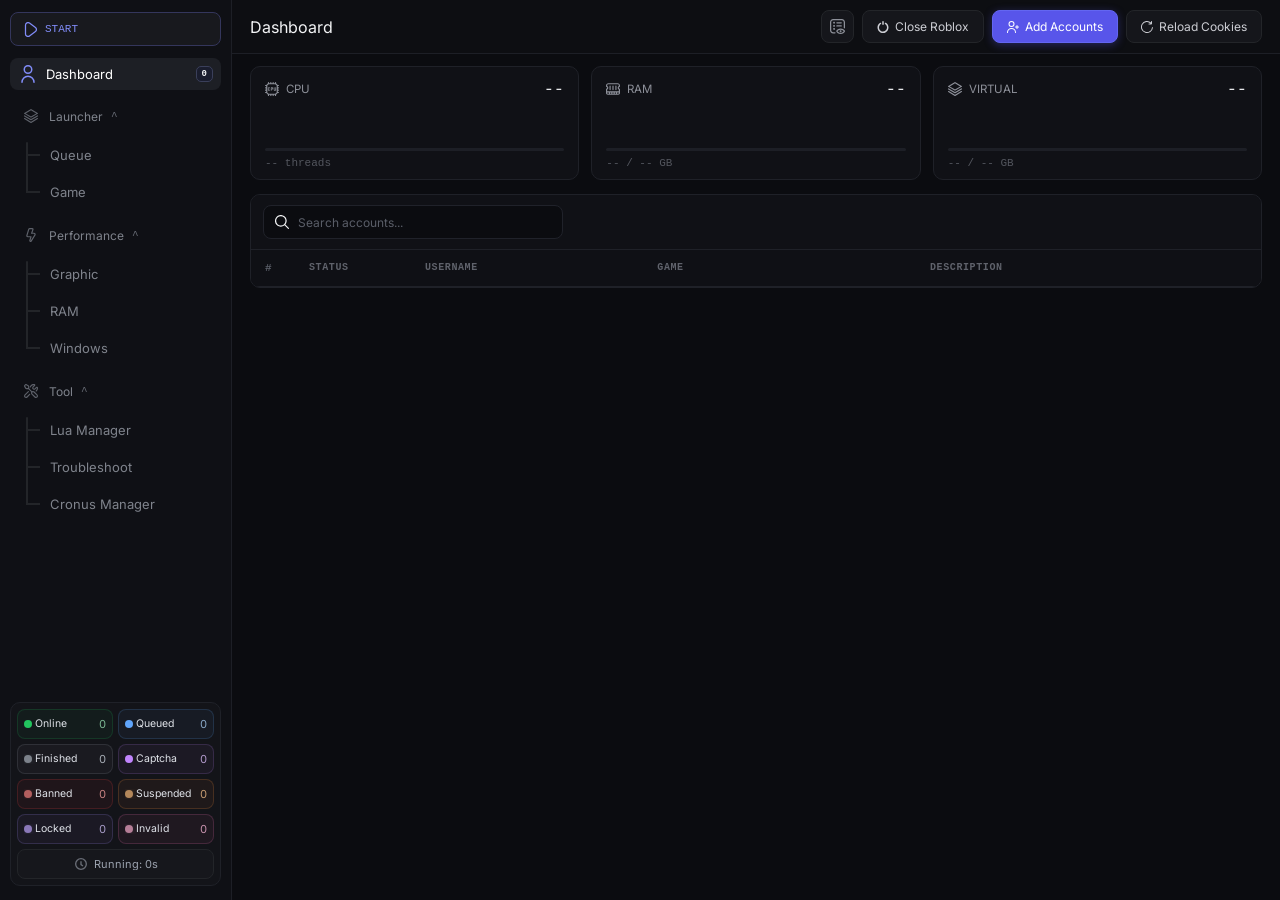
==== commit 6400d6e4: "Rework account filters and bulk selection Replace the flat filter list with a segmented rail plus co" ====
--- a/ui/index.html
+++ b/ui/index.html
@@ -1 +1 @@
-<!DOCTYPE html><html lang="en"><head><meta charset="UTF-8"><meta name="viewport" content="width=device-width,initial-scale=1,maximum-scale=1,user-scalable=no"><meta name="cronus-api-token" content="__CRONUS_API_TOKEN__"><title>Cronus Launcher - __CRONUS_APP_VERSION__</title><link rel="icon" type="image/png" href="/assets/cronus_icon.png"><link rel="preload" href="/ui/fonts/Inter-Regular.woff2" as="font" type="font/woff2" crossorigin><link rel="preload" href="/ui/fonts/Inter-Medium.woff2" as="font" type="font/woff2" crossorigin><link rel="preload" href="/ui/fonts/Kanit-Regular.woff2" as="font" type="font/woff2" crossorigin><link rel="preload" href="/ui/fonts/Kanit-Medium.woff2" as="font" type="font/woff2" crossorigin><link rel="stylesheet" href="/ui/dashboard.css?v=grid-65"></head><body><div class="app"><aside class="sidebar"><div class="side-launch"><button id="guard-btn" class="btn good guard-action"><svg class="guard-icon start" data-solar-icon="play" aria-hidden="true" viewBox="0 0 24 24" fill="none"><path d="M20.494,7.968l-9.54-7A5,5,0,0,0,3,5V19a5,5,0,0,0,7.957,4.031l9.54-7a5,5,0,0,0,0-8.064Zm-1.184,6.45-9.54,7A3,3,0,0,1,5,19V5A2.948,2.948,0,0,1,6.641,2.328,3.018,3.018,0,0,1,8.006,2a2.97,2.97,0,0,1,1.764.589l9.54,7a3,3,0,0,1,0,4.836Z" fill="currentColor" stroke="none"/></svg><span>START</span></button></div><button id="cronus-update-btn" class="cronus-update-btn" hidden style="display:none"></button><nav id="nav" class="nav"><button data-view="accounts" class="nav-root active"><svg viewBox="0 0 24 24" fill="none" aria-hidden="true"><path d="M12,12A6,6,0,1,0,6,6,6.006,6.006,0,0,0,12,12ZM12,2A4,4,0,1,1,8,6,4,4,0,0,1,12,2Z" fill="currentColor"/><path d="M12,14a9.01,9.01,0,0,0-9,9,1,1,0,0,0,2,0,7,7,0,0,1,14,0,1,1,0,0,0,2,0A9.01,9.01,0,0,0,12,14Z" fill="currentColor"/></svg><span class="nav-text">Dashboard</span><span id="nav-accounts-count" class="nav-badge nav-badge-muted">0</span></button><div class="nav-group expanded"><button type="button" class="nav-group-head" data-nav-toggle data-nav-group="launcher"><span class="nav-group-icon"><svg viewBox="0 0 24 24" fill="none" aria-hidden="true"><path d="M22.485,10.975,12,17.267,1.515,10.975A1,1,0,1,0,.486,12.69l11,6.6a1,1,0,0,0,1.03,0l11-6.6a1,1,0,1,0-1.029-1.715Z" fill="currentColor"/><path d="M22.485,15.543,12,21.834,1.515,15.543A1,1,0,1,0,.486,17.258l11,6.6a1,1,0,0,0,1.03,0l11-6.6a1,1,0,1,0-1.029-1.715Z" fill="currentColor"/><path d="M12,14.773a2.976,2.976,0,0,1-1.531-.425L.485,8.357a1,1,0,0,1,0-1.714L10.469.652a2.973,2.973,0,0,1,3.062,0l9.984,5.991a1,1,0,0,1,0,1.714l-9.984,5.991A2.976,2.976,0,0,1,12,14.773ZM2.944,7.5,11.5,12.633a.974.974,0,0,0,1,0L21.056,7.5,12.5,2.367a.974.974,0,0,0-1,0h0Z" fill="currentColor"/></svg></span><span>Launcher</span><span class="nav-caret">^</span></button><div class="nav-branch"><button data-view="queue" class="nav-child"><span class="nav-text">Queue</span></button> <button data-view="game" class="nav-child"><span class="nav-text">Game</span></button></div></div><div class="nav-group expanded"><button type="button" class="nav-group-head" data-nav-toggle data-nav-group="performance"><span class="nav-group-icon"><svg viewBox="0 0 24 24" fill="none" aria-hidden="true"><path d="Layer_1" fill="currentColor"/><path d="M11.24,24a2.262,2.262,0,0,1-.948-.212,2.18,2.18,0,0,1-1.2-2.622L10.653,16H6.975A3,3,0,0,1,4.1,12.131l3.024-10A2.983,2.983,0,0,1,10,0h3.693a2.6,2.6,0,0,1,2.433,3.511L14.443,8H17a3,3,0,0,1,2.483,4.684l-6.4,10.3A2.2,2.2,0,0,1,11.24,24ZM10,2a1,1,0,0,0-.958.71l-3.024,10A1,1,0,0,0,6.975,14H12a1,1,0,0,1,.957,1.29L11.01,21.732a.183.183,0,0,0,.121.241A.188.188,0,0,0,11.4,21.9l6.4-10.3a1,1,0,0,0,.078-1.063A.979.979,0,0,0,17,10H13a1,1,0,0,1-.937-1.351l2.19-5.84A.6.6,0,0,0,13.693,2Z" fill="currentColor"/></svg></span><span>Performance</span><span class="nav-caret">^</span></button><div class="nav-branch"><button data-view="limiter" class="nav-child"><span class="nav-text">Graphic</span></button><button data-view="ram" class="nav-child"><span class="nav-text">RAM</span></button>  <button data-view="window-size" class="nav-child"><span class="nav-text">Windows</span></button></div></div><div class="nav-separator"></div><div class="nav-group expanded"><button type="button" class="nav-group-head" data-nav-toggle data-nav-group="tool"><span class="nav-group-icon"><svg viewBox="0 0 24 24" fill="none" aria-hidden="true"><path d="Layer_1" fill="currentColor"/><path d="m17.979,13.024c-1.119-1.116-2.813-1.318-4.14-.607l-4.832-4.832v-3.086c0-1.013-.545-1.956-1.422-2.462L4.604.318C3.673-.22,2.492-.063,1.73.697L.705,1.724C-.056,2.483-.211,3.665.326,4.596l1.719,2.981h0c.506.878,1.45,1.423,2.462,1.423h3.086l4.826,4.826c-.278.508-.426,1.079-.426,1.674,0,.936.365,1.814,1.028,2.476l5.014,5c.658.656,1.554,1.024,2.48,1.024.985,0,2.088-.521,2.718-1.289,1.126-1.372.976-3.475-.341-4.787l-4.913-4.899ZM3.777,6.579l-1.719-2.982c-.086-.148-.061-.337.061-.459l1.025-1.026c.122-.121.311-.147.46-.061l2.98,1.72c.26.15.422.43.422.729v2.5h-2.5c-.3,0-.579-.161-.729-.421Zm17.91,14.863c-.276.337-.666.534-1.097.556-.421.02-.841-.139-1.142-.438l-5.014-5c-.284-.283-.44-.659-.44-1.06s.157-.776.44-1.06c.294-.293.681-.44,1.067-.44s.772.147,1.066.44l4.914,4.899c.596.595.687,1.518.207,2.103Zm-11.25-4.343c.39.392.389,1.024-.002,1.414l-4.477,4.462c-.658.656-1.553,1.024-2.48,1.024-.881,0-2.088-.521-2.718-1.29-1.125-1.371-.976-3.474.342-4.786l5.668-5.655c.39-.39,1.024-.39,1.414.002.39.391.389,1.024-.002,1.414l-5.669,5.655c-.596.595-.688,1.518-.208,2.102.277.338.667.535,1.098.557.426.019.841-.139,1.142-.438l4.478-4.462c.391-.39,1.023-.39,1.415.002Zm-.544-12.465C10.813,2.291,12.917.56,15.384.117c.863-.154,1.73-.157,2.579-.006.666.118,1.203.588,1.402,1.224.229.729,0,1.531-.612,2.145l-2.335,2.242c-.485.485-.564,1.261-.165,1.749.23.281.553.445.911.464.349.017.694-.112.947-.365l2.614-2.521c.486-.486,1.213-.667,1.893-.45.664.209,1.151.762,1.272,1.441.15.848.148,1.717-.006,2.581-.281,1.572-1.1,3.036-2.306,4.123-.191.172-.431.257-.669.257-.273,0-.546-.111-.743-.33-.37-.41-.337-1.043.073-1.413.877-.79,1.472-1.852,1.676-2.988.098-.548.112-1.095.043-1.632l-2.445,2.359c-.635.637-1.53.984-2.448.936-.916-.046-1.776-.481-2.36-1.195-1.042-1.274-.904-3.226.314-4.443l2.334-2.242.009-.009c-.535-.068-1.081-.054-1.625.044-1.788.32-3.313,1.577-3.982,3.279-.201.514-.782.767-1.296.565s-.768-.782-.565-1.296Z" fill="currentColor"/></svg></span><span>Tool</span><span class="nav-caret">^</span></button><div class="nav-branch"><button data-view="developer" class="nav-child"><span class="nav-text">Lua Manager</span></button> <button data-view="troubleshoot" class="nav-child"><span class="nav-text">Troubleshoot</span></button> <button data-view="cronus" class="nav-child"><span class="nav-text">Cronus Manager</span></button></div></div></nav><section class="side-status"><div class="status-list"><div class="status-row metric-online"><span><i class="mini-dot online"></i><span class="label-text">Online</span></span><strong id="h-online">0</strong></div><div class="status-row metric-queued"><span><i class="mini-dot queued"></i><span class="label-text">Queued</span></span><strong id="h-queued">0</strong></div><div class="status-row metric-finished"><span><i class="mini-dot finished"></i><span class="label-text">Finished</span></span><strong id="h-finished">0</strong></div><div class="status-row metric-captcha"><span><i class="mini-dot captcha"></i><span class="label-text">Captcha</span></span><strong id="h-captcha">0</strong></div><div class="status-row metric-banned"><span><i class="mini-dot banned"></i><span class="label-text">Banned</span></span><strong id="h-banned">0</strong></div><div class="status-row metric-suspended"><span><i class="mini-dot suspended"></i><span class="label-text">Suspended</span></span><strong id="h-suspended">0</strong></div><div class="status-row metric-locked"><span><i class="mini-dot locked"></i><span class="label-text">Locked</span></span><strong id="h-locked">0</strong></div><div class="status-row metric-invalid"><span><i class="mini-dot invalid"></i><span class="label-text">Invalid</span></span><strong id="h-invalid">0</strong></div></div><div class="status-running"><svg viewBox="0 0 24 24" fill="none" stroke-width="2"><circle cx="12" cy="12" r="8"/><path d="M12 8v5l3 2"/></svg><span id="h-running-time">Running: 0s</span></div></section></aside><main class="main"><section id="view-accounts" class="view active"><div class="page-head"><div class="title">Dashboard</div><div class="actions"><button type="button" class="btn ghost icon-btn" id="res-cards-toggle" title="Resource monitor" aria-label="Toggle resource monitor" aria-pressed="true"><svg aria-hidden="true" viewBox="0 0 24 24" fill="none"><path d="m8,16c0,.828-.672,1.5-1.5,1.5s-1.5-.672-1.5-1.5.672-1.5,1.5-1.5,1.5.672,1.5,1.5Zm-1.5-11.5c-.828,0-1.5.672-1.5,1.5s.672,1.5,1.5,1.5,1.5-.672,1.5-1.5-.672-1.5-1.5-1.5Zm0,5c-.828,0-1.5.672-1.5,1.5s.672,1.5,1.5,1.5,1.5-.672,1.5-1.5-.672-1.5-1.5-1.5ZM19,0H5C2.243,0,0,2.243,0,5v13c0,2.757,2.243,5,5,5h3c.552,0,1-.447,1-1s-.448-1-1-1h-3c-1.654,0-3-1.346-3-3V5c0-1.654,1.346-3,3-3h14c1.654,0,3,1.346,3,3v9c0,.553.448,1,1,1s1-.447,1-1V5c0-2.757-2.243-5-5-5Zm-8,7h7c.552,0,1-.448,1-1s-.448-1-1-1h-7c-.552,0-1,.448-1,1s.448,1,1,1Zm0,5h7c.552,0,1-.448,1-1s-.448-1-1-1h-7c-.552,0-1,.448-1,1s.448,1,1,1Zm12.705,6.549c.391.578.391,1.324,0,1.902-.896,1.325-2.959,3.549-6.705,3.549s-5.809-2.224-6.706-3.549c-.391-.579-.391-1.325,0-1.902.896-1.325,2.958-3.549,6.705-3.549s5.809,2.224,6.705,3.549Zm-1.775.951c-.73-1.006-2.263-2.5-4.93-2.5s-4.201,1.495-4.93,2.5c.729,1.006,2.263,2.5,4.93,2.5s4.2-1.494,4.93-2.5Zm-4.93-1.5c-.828,0-1.5.672-1.5,1.5s.672,1.5,1.5,1.5,1.5-.672,1.5-1.5-.672-1.5-1.5-1.5Z" fill="currentColor" stroke="none"/></svg></button><button class="btn danger has-icon" id="close-all-roblox-btn"><svg class="btn-icon" data-solar-icon="power" aria-hidden="true" viewBox="0 0 512 512" fill="none"><path d="M256.061,0c17.673,0,32,14.327,32,32v106.667c0,17.673-14.327,32-32,32c-17.673,0-32-14.327-32-32V32C224.061,14.327,238.387,0,256.061,0z" fill="currentColor" stroke="none"/><path d="M330.727,105.387c-0.157,10.742,5.259,20.8,14.315,26.581c80.432,49.143,105.796,154.185,56.652,234.616S247.51,472.38,167.078,423.237S61.282,269.052,110.426,188.62c14.042-22.982,33.324-42.315,56.269-56.418c9.211-5.781,14.773-15.92,14.699-26.795c0.049-17.673-14.238-32.039-31.911-32.088c-6.07-0.017-12.02,1.693-17.155,4.931C22.233,146.634-11.58,291.318,56.803,401.412s213.067,143.907,323.161,75.524s143.907-213.067,75.524-323.161c-19.035-30.645-44.879-56.489-75.524-75.524c-14.997-9.461-34.824-4.973-44.285,10.024C332.447,93.397,330.731,99.33,330.727,105.387z" fill="currentColor" stroke="none"/></svg>Close Roblox</button><button class="btn good has-icon" id="add-btn"><svg class="btn-icon" data-solar-icon="userAdd" aria-hidden="true" viewBox="0 0 24 24" fill="none"><path d="M23,11H21V9a1,1,0,0,0-2,0v2H17a1,1,0,0,0,0,2h2v2a1,1,0,0,0,2,0V13h2a1,1,0,0,0,0-2Z" fill="currentColor" stroke="none"/><path d="M9,12A6,6,0,1,0,3,6,6.006,6.006,0,0,0,9,12ZM9,2A4,4,0,1,1,5,6,4,4,0,0,1,9,2Z" fill="currentColor" stroke="none"/><path d="M9,14a9.01,9.01,0,0,0-9,9,1,1,0,0,0,2,0,7,7,0,0,1,14,0,1,1,0,0,0,2,0A9.01,9.01,0,0,0,9,14Z" fill="currentColor" stroke="none"/></svg>Add Accounts</button><button class="btn ghost has-icon" id="reload-cookies-btn"><svg class="btn-icon" data-solar-icon="rotateRight" aria-hidden="true" viewBox="0 0 24 24" fill="none"><path d="M21.962,12.875A10.03,10.03,0,1,1,19.122,5H16a1,1,0,0,0-1,1h0a1,1,0,0,0,1,1h4.143A1.858,1.858,0,0,0,22,5.143V1a1,1,0,0,0-1-1h0a1,1,0,0,0-1,1V3.078A11.985,11.985,0,1,0,23.95,13.1a1.007,1.007,0,0,0-1-1.1h0A.982.982,0,0,0,21.962,12.875Z" fill="currentColor" stroke="none"/></svg>Reload Cookies</button></div></div><section id="res-cards" class="res-cards"><div class="res-card" data-res="cpu"><div class="res-head"><span class="res-label"><svg viewBox="0 0 24 24" fill="none" aria-hidden="true"><path d="m23 11c.553 0 1-.447 1-1s-.447-1-1-1h-1v-2h1c.553 0 1-.447 1-1s-.447-1-1-1h-1.424c-.504-1.149-1.427-2.072-2.576-2.576v-1.424c0-.553-.447-1-1-1s-1 .447-1 1v1h-2v-1c0-.553-.447-1-1-1s-1 .447-1 1v1h-2v-1c0-.553-.448-1-1-1s-1 .447-1 1v1h-2v-1c0-.553-.448-1-1-1s-1 .447-1 1v1.424c-1.149.504-2.072 1.427-2.576 2.576h-1.424c-.552 0-1 .447-1 1s.448 1 1 1h1v2h-1c-.552 0-1 .447-1 1s.448 1 1 1h1v2h-1c-.552 0-1 .447-1 1s.448 1 1 1h1v2h-1c-.552 0-1 .447-1 1s.448 1 1 1h1.424c.504 1.149 1.427 2.072 2.576 2.576v1.424c0 .553.448 1 1 1s1-.447 1-1v-1h2v1c0 .553.448 1 1 1s1-.447 1-1v-1h2v1c0 .553.447 1 1 1s1-.447 1-1v-1h2v1c0 .553.447 1 1 1s1-.447 1-1v-1.424c1.149-.504 2.072-1.427 2.576-2.576h1.424c.553 0 1-.447 1-1s-.447-1-1-1h-1v-2h1c.553 0 1-.447 1-1s-.447-1-1-1h-1v-2zm-6 9h-10c-1.654 0-3-1.346-3-3v-10c0-1.654 1.346-3 3-3h10c1.654 0 3 1.346 3 3v10c0 1.654-1.346 3-3 3zm-8.159-6.144c-.305.706-1.013 1.209-1.841 1.212-1.109.001-2-.889-2-1.984v-2.099c0-1.094.891-1.985 2-1.985.77.006 1.438.446 1.773 1.081.219.417-.083.919-.554.919-.23 0-.444-.124-.55-.328-.125-.242-.38-.417-.668-.422-.391 0-.749.302-.749.751v2.067c0 .449.358.751.749.751.31-.004.573-.195.689-.455.096-.216.3-.364.536-.364h.05c.441 0 .741.451.566.856zm10.159-4.231v3.459c0 1.094-.891 1.985-2 1.985-1.104-.008-2-.895-2-1.985v-.016h-.001v-3.443c.001-.345.281-.625.626-.625s.625.28.625.625v3.459c0 .394.342.728.75.735.391 0 .749-.302.749-.751v-3.443c.001-.345.281-.625.626-.625s.625.28.625.625zm-7.033-.625h-.967c-.552 0-1 .448-1 1v4.444c0 .345.28.625.625.625s.625-.28.625-.625v-1.471l.717-.003c1.109 0 2.012-.891 2.012-1.985s-.902-1.985-2.012-1.985zm0 2.72-.71.003-.005-1.473h.715c.413 0 .762.336.762.735s-.349.735-.762.735z" fill="currentColor"/></svg>CPU</span><strong id="res-cpu-pct">--</strong></div><canvas id="res-cpu-spark" class="res-spark" height="36"></canvas><div class="res-bar"><i id="res-cpu-bar"></i></div><div class="res-sub" id="res-cpu-sub">-- threads</div></div><div class="res-card" data-res="ram"><div class="res-head"><span class="res-label"><svg viewBox="0 0 24 24" fill="none" aria-hidden="true"><path d="M23.28,8.46c.43-.12,.72-.52,.72-.96v-1.5c0-2.21-1.79-4-4-4H4C1.79,2,0,3.79,0,6v1.5c0,.44,.29,.83,.71,.96,.13,.04,1.29,.43,1.29,1.54s-1.15,1.5-1.28,1.54c-.43,.12-.72,.52-.72,.96v6.5c0,1.65,1.35,3,3,3H21c1.65,0,3-1.35,3-3v-6.5c0-.44-.29-.83-.71-.96-.13-.04-1.29-.43-1.29-1.54s1.15-1.5,1.28-1.54ZM2,19v-1h3v2H3c-.55,0-1-.45-1-1Zm15,1h-2v-2h2v2Zm-4,0h-2v-2h2v2Zm-4,0h-2v-2h2v2Zm12,0h-2v-2h3v1c0,.55-.45,1-1,1Zm1-13.16c-.92,.5-2,1.51-2,3.16s1.08,2.66,2,3.16v2.84H2v-2.84c.92-.5,2-1.51,2-3.16s-1.08-2.66-2-3.16v-.84c0-1.1,.9-2,2-2H20c1.1,0,2,.9,2,2v.84Zm-9,.16v6c0,.55-.45,1-1,1s-1-.45-1-1V7c0-.55,.45-1,1-1s1,.45,1,1Zm-5,0v6c0,.55-.45,1-1,1s-1-.45-1-1V7c0-.55,.45-1,1-1s1,.45,1,1Zm10,0v6c0,.55-.45,1-1,1s-1-.45-1-1V7c0-.55,.45-1,1-1s1,.45,1,1Z" fill="currentColor"/></svg>RAM</span><strong id="res-ram-pct">--</strong></div><canvas id="res-ram-spark" class="res-spark" height="36"></canvas><div class="res-bar"><i id="res-ram-bar"></i></div><div class="res-sub" id="res-ram-sub">-- / -- GB</div></div><div class="res-card" data-res="virt"><div class="res-head"><span class="res-label"><svg viewBox="0 0 24 24" fill="none" aria-hidden="true"><path d="M22.485,10.975,12,17.267,1.515,10.975A1,1,0,1,0,.486,12.69l11,6.6a1,1,0,0,0,1.03,0l11-6.6a1,1,0,1,0-1.029-1.715Z" fill="currentColor"/><path d="M22.485,15.543,12,21.834,1.515,15.543A1,1,0,1,0,.486,17.258l11,6.6a1,1,0,0,0,1.03,0l11-6.6a1,1,0,1,0-1.029-1.715Z" fill="currentColor"/><path d="M12,14.773a2.976,2.976,0,0,1-1.531-.425L.485,8.357a1,1,0,0,1,0-1.714L10.469.652a2.973,2.973,0,0,1,3.062,0l9.984,5.991a1,1,0,0,1,0,1.714l-9.984,5.991A2.976,2.976,0,0,1,12,14.773ZM2.944,7.5,11.5,12.633a.974.974,0,0,0,1,0L21.056,7.5,12.5,2.367a.974.974,0,0,0-1,0h0Z" fill="currentColor"/></svg>VIRTUAL</span><strong id="res-virt-pct">--</strong></div><canvas id="res-virt-spark" class="res-spark" height="36"></canvas><div class="res-bar"><i id="res-virt-bar"></i></div><div class="res-sub" id="res-virt-sub">-- / -- GB</div></div></section><section class="shell shell-body-only accounts-shell"><div class="tools account-tools"><div class="search-wrap"><svg aria-hidden="true" viewBox="0 0 24 24" fill="none"><path d="M23.707,22.293l-5.969-5.969a10.016,10.016,0,1,0-1.414,1.414l5.969,5.969a1,1,0,0,0,1.414-1.414ZM10,18a8,8,0,1,1,8-8A8.009,8.009,0,0,1,10,18Z" fill="currentColor" stroke="none"/></svg><input id="account-search" class="search" placeholder="Search accounts..."></div></div><div id="account-filters" class="account-filters"></div></section><section class="accounts-table-card"><div class="table-wrap"><table><thead><tr><th class="num">#</th><th>STATUS</th><th>USERNAME</th><th>GAME</th><th>DESCRIPTION</th></tr></thead><tbody id="accounts-table"></tbody></table></div></section><div class="selection-bar" id="selection-bar" role="toolbar" aria-label="Selected accounts"><button class="btn danger has-icon" id="delete-selected-btn" hidden><svg class="btn-icon" viewBox="0 0 24 24" fill="none" stroke="currentColor" stroke-width="2" stroke-linecap="round" stroke-linejoin="round" aria-hidden="true"><polyline points="3 6 5 6 21 6"></polyline><path d="M19 6v14a2 2 0 0 1-2 2H7a2 2 0 0 1-2-2V6m3 0V4a2 2 0 0 1 2-2h4a2 2 0 0 1 2 2v2"></path><line x1="10" y1="11" x2="10" y2="17"></line><line x1="14" y1="11" x2="14" y2="17"></line></svg>Delete Selected (<span id="delete-selected-count">0</span>)</button><button class="btn ghost has-icon" id="finish-toggle-btn" hidden>Finished (<span id="finish-toggle-count">0</span>)</button><button class="btn ghost has-icon" id="resume-selected-btn" hidden title="Resume selected CAPTCHA accounts">Resume (<span id="resume-selected-count">0</span>)</button><button class="btn ghost has-icon" id="unban-toggle-btn" hidden title="Clear a Banned or Suspended mark">Unmark (<span id="unban-toggle-count">0</span>)</button></div></section><section id="view-game" class="view"><div class="page-head"><div class="title">Game</div><div class="savebar"><button class="btn ghost reset-action" id="game-reset" hidden><svg class="btn-icon" aria-hidden="true" viewBox="0 0 24 24" fill="none" stroke="currentColor" stroke-linecap="round" stroke-linejoin="round"><path d="M3 12a9 9 0 1 0 3-6.7"/><path d="M3 4v6h6"/></svg>Reset</button><button class="btn good save-action" id="game-save" hidden><svg class="btn-icon" aria-hidden="true" viewBox="0 0 24 24" fill="none"><path d="M12,10a4,4,0,1,0,4,4A4,4,0,0,0,12,10Zm0,6a2,2,0,1,1,2-2A2,2,0,0,1,12,16Z" fill="currentColor" stroke="none"/><path d="M22.536,4.122,19.878,1.464A4.966,4.966,0,0,0,16.343,0H5A5.006,5.006,0,0,0,0,5V19a5.006,5.006,0,0,0,5,5H19a5.006,5.006,0,0,0,5-5V7.657A4.966,4.966,0,0,0,22.536,4.122ZM17,2.08V3a3,3,0,0,1-3,3H10A3,3,0,0,1,7,3V2h9.343A2.953,2.953,0,0,1,17,2.08ZM22,19a3,3,0,0,1-3,3H5a3,3,0,0,1-3-3V5A3,3,0,0,1,5,2V3a5.006,5.006,0,0,0,5,5h4a4.991,4.991,0,0,0,4.962-4.624l2.16,2.16A3.02,3.02,0,0,1,22,7.657Z" fill="currentColor" stroke="none"/></svg>Save Changes</button></div></div><section class="panel panel-body-only"><div class="settings-card cards-mode"><section class="queue-card" id="game-card"><div class="queue-card-head"><span class="queue-card-drag" title="Drag to reorder" aria-hidden="true"><svg viewBox="0 0 16 16" fill="none" stroke="currentColor" stroke-width="1.5" stroke-linecap="round"><circle cx="5.5" cy="4" r="1.1"/><circle cx="10.5" cy="4" r="1.1"/><circle cx="5.5" cy="8" r="1.1"/><circle cx="10.5" cy="8" r="1.1"/><circle cx="5.5" cy="12" r="1.1"/><circle cx="10.5" cy="12" r="1.1"/></svg></span><div class="queue-card-title">Game<div class="hint">Which place accounts join.</div></div><button type="button" class="queue-collapse-btn" aria-expanded="true" title="Collapse" aria-label="Collapse Game"><span class="caret" aria-hidden="true"></span></button></div><div class="queue-rows"><div class="queue-row queue-row-fill"><div class="queue-row-copy"><div id="game-map-card" class="map-card empty"><div>Enter Place ID</div></div></div></div><div class="queue-row queue-row-stack"><div class="queue-row-copy"><strong>Place ID</strong><div class="hint">Roblox Place ID to join.</div></div><div class="queue-row-input"><input id="game-place" class="input" placeholder="123456789"><div id="game-lookup-result" class="hint"></div></div></div><div class="queue-row queue-row-stack"><div class="queue-row-copy"><strong>Game Mode</strong><div class="hint">Shared: every account joins the Place ID above. Per-account: assign games from the pool on the Accounts page - unassigned accounts don&apos;t launch.</div></div><div class="queue-row-input"><div class="seg-toggle" id="game-mode-toggle" data-value="shared"><button type="button" data-mode="shared" class="active">Shared</button><button type="button" data-mode="per_account">Per-account</button></div></div></div><div class="queue-row queue-row-fill" id="game-pool-row"><div class="queue-row-copy game-pool-copy"><div id="game-pool-box"><div id="game-pool-head"><span id="game-pool-title">GAME POOL</span><div id="game-pool-add"><input id="game-pool-input" class="input" placeholder="Place ID..." inputmode="numeric"><button type="button" id="game-pool-add-btn" class="btn ghost">+ Add</button></div></div><div id="game-pool-list"></div><div class="hint" id="game-pool-hint">Assign accounts to these games on the Accounts page. Unassigned accounts don&apos;t launch in Per-account mode.</div></div></div></div><div class="queue-row queue-row-stack"><div class="queue-row-copy"><strong>Private Server URL</strong><div class="hint">Default VIP link - leave empty so accounts don&apos;t share a server</div></div><div class="queue-row-input"><input id="game-private" class="input" placeholder="Private server URL"></div></div><div class="queue-row"><div class="queue-row-copy"><strong>Auto Create Private Server</strong><div class="hint">Free VIP before launch</div><div class="toggle-row"><input id="game-auto-private-enabled" type="checkbox"><span hidden></span></div></div></div><div class="queue-row"><div class="queue-row-copy"><strong>Multi Roblox</strong><div class="hint">Keep other accounts open</div><div class="toggle-row"><input id="game-multi-roblox" type="checkbox"><span hidden></span></div></div></div><div class="queue-row"><div class="queue-row-copy"><strong>Block Same Server</strong><div class="hint">Prevent accounts sharing the same JobId â€” hopping extra account to another server</div><div class="toggle-row"><input id="game-block-same-server" type="checkbox"><span hidden></span></div></div></div></div></section></div></section></section><section id="view-limiter" class="view"><div class="page-head"><div class="title">Graphic</div><div class="savebar"><button class="btn ghost reset-action" id="limiter-reset" hidden><svg class="btn-icon" aria-hidden="true" viewBox="0 0 24 24" fill="none" stroke="currentColor" stroke-linecap="round" stroke-linejoin="round"><path d="M3 12a9 9 0 1 0 3-6.7"/><path d="M3 4v6h6"/></svg>Reset</button><button class="btn good save-action" id="limiter-save" hidden><svg class="btn-icon" aria-hidden="true" viewBox="0 0 24 24" fill="none"><path d="M12,10a4,4,0,1,0,4,4A4,4,0,0,0,12,10Zm0,6a2,2,0,1,1,2-2A2,2,0,0,1,12,16Z" fill="currentColor" stroke="none"/><path d="M22.536,4.122,19.878,1.464A4.966,4.966,0,0,0,16.343,0H5A5.006,5.006,0,0,0,0,5V19a5.006,5.006,0,0,0,5,5H19a5.006,5.006,0,0,0,5-5V7.657A4.966,4.966,0,0,0,22.536,4.122ZM17,2.08V3a3,3,0,0,1-3,3H10A3,3,0,0,1,7,3V2h9.343A2.953,2.953,0,0,1,17,2.08ZM22,19a3,3,0,0,1-3,3H5a3,3,0,0,1-3-3V5A3,3,0,0,1,5,2V3a5.006,5.006,0,0,0,5,5h4a4.991,4.991,0,0,0,4.962-4.624l2.16,2.16A3.02,3.02,0,0,1,22,7.657Z" fill="currentColor" stroke="none"/></svg>Save Changes</button><button class="btn ghost reset-action" id="graphics-reset" hidden><svg class="btn-icon" aria-hidden="true" viewBox="0 0 24 24" fill="none" stroke="currentColor" stroke-linecap="round" stroke-linejoin="round"><path d="M3 12a9 9 0 1 0 3-6.7"/><path d="M3 4v6h6"/></svg>Reset</button><button class="btn good save-action" id="graphics-save" hidden><svg class="btn-icon" aria-hidden="true" viewBox="0 0 24 24" fill="none"><path d="M12,10a4,4,0,1,0,4,4A4,4,0,0,0,12,10Zm0,6a2,2,0,1,1,2-2A2,2,0,0,1,12,16Z" fill="currentColor" stroke="none"/><path d="M22.536,4.122,19.878,1.464A4.966,4.966,0,0,0,16.343,0H5A5.006,5.006,0,0,0,0,5V19a5.006,5.006,0,0,0,5,5H19a5.006,5.006,0,0,0,5-5V7.657A4.966,4.966,0,0,0,22.536,4.122ZM17,2.08V3a3,3,0,0,1-3,3H10A3,3,0,0,1,7,3V2h9.343A2.953,2.953,0,0,1,17,2.08ZM22,19a3,3,0,0,1-3,3H5a3,3,0,0,1-3-3V5A3,3,0,0,1,5,2V3a5.006,5.006,0,0,0,5,5h4a4.991,4.991,0,0,0,4.962-4.624l2.16,2.16A3.02,3.02,0,0,1,22,7.657Z" fill="currentColor" stroke="none"/></svg>Save Changes</button></div></div><section class="panel panel-body-only limiter-panel"><div class="settings-card cards-mode"><section class="queue-card" id="limiter-performance-card"><div class="queue-card-head"><span class="queue-card-drag" title="Drag to reorder" aria-hidden="true"><svg viewBox="0 0 16 16" fill="none" stroke="currentColor" stroke-width="1.5" stroke-linecap="round"><circle cx="5.5" cy="4" r="1.1"/><circle cx="10.5" cy="4" r="1.1"/><circle cx="5.5" cy="8" r="1.1"/><circle cx="10.5" cy="8" r="1.1"/><circle cx="5.5" cy="12" r="1.1"/><circle cx="10.5" cy="12" r="1.1"/></svg></span><div class="queue-card-title">Performance<div class="hint">FPS, RAM and CPU limits</div></div><button type="button" class="queue-collapse-btn" aria-expanded="true" title="Collapse" aria-label="Collapse Performance"><span class="caret" aria-hidden="true"></span></button></div><div class="queue-rows"><div class="queue-row queue-row-stack"><div class="queue-row-copy"><strong>FPS Limiter</strong><div class="hint">Reduce CPU/GPU usage</div></div><div class="queue-row-input"><div class="toggle-field-row"><div class="toggle-row"><input id="fps-enabled" type="checkbox"><span hidden></span></div><div id="fps-limit-field" hidden><input id="fps-limit" class="input" type="number" min="1" step="1" placeholder="240"></div></div></div></div><div id="fps-notice" class="notice"></div><div class="queue-row cpu-row-head"><div class="queue-row-copy"><strong>CPU Limiter</strong><div class="hint">Limit Roblox CPU usage</div><div class="toggle-row"><input id="cpu-enabled" type="checkbox"><span hidden></span></div></div></div><div id="cpu-controls" class="queue-rows" hidden><div class="queue-row queue-row-stack"><div class="queue-row-copy"><strong>Mode</strong><div class="hint">Hard cap or soft fallback</div></div><div class="queue-row-input"><select id="cpu-mode" class="input"><option value="hard">Hard Cap</option><option value="soft">Soft</option></select></div></div><div class="queue-row queue-row-stack"><div class="queue-row-copy"><strong>Default CPU Limit</strong><div class="hint">5-95% per Roblox</div></div><div class="queue-row-input"><input id="cpu-default-limit" class="input" type="number" min="5" max="95" value="20"></div></div><div class="queue-row"><div class="queue-row-copy"><strong>Apply to all accounts</strong><div class="hint">Use default limit for every live account</div><div class="toggle-row"><input id="cpu-apply-all" type="checkbox"><span hidden></span></div></div></div><div class="queue-row queue-row-fill"><div class="queue-row-copy"><div class="table-wrap cpu-table"><table><thead><tr><th>Username</th><th>Roblox PID</th><th>Enabled</th><th>Limit %</th><th>Status</th></tr></thead><tbody id="cpu-account-rows"></tbody></table></div></div></div></div><div id="cpu-notice" class="notice"></div></div></section><section class="queue-card" id="limiter-graphics-card"><div class="queue-card-head"><span class="queue-card-drag" title="Drag to reorder" aria-hidden="true"><svg viewBox="0 0 16 16" fill="none" stroke="currentColor" stroke-width="1.5" stroke-linecap="round"><circle cx="5.5" cy="4" r="1.1"/><circle cx="10.5" cy="4" r="1.1"/><circle cx="5.5" cy="8" r="1.1"/><circle cx="10.5" cy="8" r="1.1"/><circle cx="5.5" cy="12" r="1.1"/><circle cx="10.5" cy="12" r="1.1"/></svg></span><div class="queue-card-title">Graphics<div class="hint">Graphics quality and process priority</div></div><button type="button" class="queue-collapse-btn" aria-expanded="true" title="Collapse" aria-label="Collapse Graphics"><span class="caret" aria-hidden="true"></span></button></div><div class="queue-rows"><div class="queue-row queue-row-stack"><div class="queue-row-copy"><strong>Graphics Quality</strong><div class="hint">Set Roblox graphics quality</div><div class="toggle-row"><input id="graphics-auto-enabled" type="checkbox"><span hidden></span></div></div><div id="graphics-quality-controls" class="queue-row-input" hidden><label>Quality Level</label><div class="volume-level-row"><input id="graphics-quality-range" type="range" min="1" max="10" step="1" value="1" aria-label="Quality level slider"><input id="graphics-quality" class="input" type="number" min="1" max="10" step="1" placeholder="1"></div></div></div><div class="queue-row queue-row-stack"><div class="queue-row-copy"><strong>Auto Process Priority</strong><div class="hint">Set Roblox process priority</div><div class="toggle-row"><input id="priority-enabled" type="checkbox"><span hidden></span></div></div><div id="priority-controls" class="queue-row-input" hidden><label>Priority</label><select id="process-priority" class="input"><option value="low">Low</option><option value="below_normal">Below normal</option><option value="normal">Normal</option><option value="above_normal">Above normal</option><option value="high">High</option></select></div></div><div id="graphics-notice" class="notice"></div></div></section><section class="queue-card" id="limiter-volume-card"><div class="queue-card-head"><span class="queue-card-drag" title="Drag to reorder" aria-hidden="true"><svg viewBox="0 0 16 16" fill="none" stroke="currentColor" stroke-width="1.5" stroke-linecap="round"><circle cx="5.5" cy="4" r="1.1"/><circle cx="10.5" cy="4" r="1.1"/><circle cx="5.5" cy="8" r="1.1"/><circle cx="10.5" cy="8" r="1.1"/><circle cx="5.5" cy="12" r="1.1"/><circle cx="10.5" cy="12" r="1.1"/></svg></span><div class="queue-card-title">Volume<div class="hint">Roblox master volume (MasterVolume)</div></div><button type="button" class="queue-collapse-btn" aria-expanded="true" title="Collapse" aria-label="Collapse Volume"><span class="caret" aria-hidden="true"></span></button></div><div class="queue-rows"><div class="queue-row queue-row-stack"><div class="queue-row-copy"><strong>Mute Roblox</strong><div class="hint">Set MasterVolume to 0 (keeps level)</div><div class="toggle-row"><input id="volume-muted" type="checkbox"><span hidden></span></div></div></div><div class="queue-row queue-row-stack"><div class="queue-row-copy"><strong>Volume Level</strong><div class="hint">0-10, same as the in-game menu</div></div><div class="queue-row-input volume-level-row"><input id="volume-level-range" type="range" min="0" max="10" step="1" value="10" aria-label="Volume level slider"><input id="volume-level" class="input" type="number" min="0" max="10" step="1" placeholder="10"></div></div><div id="volume-notice" class="notice"></div></div></section><section class="queue-card" id="roblox-settings-card"><div class="queue-card-head"><span class="queue-card-drag" title="Drag to reorder" aria-hidden="true"><svg viewBox="0 0 16 16" fill="none" stroke="currentColor" stroke-width="1.5" stroke-linecap="round"><circle cx="5.5" cy="4" r="1.1"/><circle cx="10.5" cy="4" r="1.1"/><circle cx="5.5" cy="8" r="1.1"/><circle cx="10.5" cy="8" r="1.1"/><circle cx="5.5" cy="12" r="1.1"/><circle cx="10.5" cy="12" r="1.1"/></svg></span><div class="queue-card-title">Roblox Settings<div class="hint">Reset GlobalBasicSettings_13.xml</div></div><button type="button" class="queue-collapse-btn" aria-expanded="true" title="Collapse" aria-label="Collapse Roblox Settings"><span class="caret" aria-hidden="true"></span></button></div><div class="queue-card-body"><div class="install-actions"><div class="install-row"><div><strong>Delete settings file</strong><div class="hint">Removes %LOCALAPPDATA%\Roblox\GlobalBasicSettings_13.xml â€” Roblox recreates defaults on next launch</div></div><button class="btn danger troubleshoot-uninstall-btn has-icon" id="roblox-settings-delete"><svg class="btn-icon" aria-hidden="true" viewBox="0 0 24 24" fill="none" stroke="currentColor" stroke-width="2" stroke-linecap="round" stroke-linejoin="round"><path d="M3 6h18"/><path d="M8 6V4h8v2"/><path d="M6 6l1 14h10l1-14"/><path d="M10 11v5"/><path d="M14 11v5"/></svg><span>Delete</span></button></div></div><div class="meta-row"><div class="meta-box"><span>State</span><strong id="roblox-settings-state">Loading</strong></div><div class="meta-box"><span>Path</span><strong id="roblox-settings-path" style="font-size:10px">-</strong></div></div><div id="roblox-settings-notice" class="notice"></div></div></section></div></section></section><section id="view-ram" class="view"><div class="page-head"><div class="title">RAM</div><div class="savebar"><button class="btn ghost reset-action" id="ram-reset" hidden><svg class="btn-icon" aria-hidden="true" viewBox="0 0 24 24" fill="none" stroke="currentColor" stroke-linecap="round" stroke-linejoin="round"><path d="M3 12a9 9 0 1 0 3-6.7"/><path d="M3 4v6h6"/></svg>Reset</button><button class="btn good save-action" id="ram-save" hidden><svg class="btn-icon" aria-hidden="true" viewBox="0 0 24 24" fill="none"><path d="M12,10a4,4,0,1,0,4,4A4,4,0,0,0,12,10Zm0,6a2,2,0,1,1,2-2A2,2,0,0,1,12,16Z" fill="currentColor" stroke="none"/><path d="M22.536,4.122,19.878,1.464A4.966,4.966,0,0,0,16.343,0H5A5.006,5.006,0,0,0,0,5V19a5.006,5.006,0,0,0,5,5H19a5.006,5.006,0,0,0,5-5V7.657A4.966,4.966,0,0,0,22.536,4.122ZM17,2.08V3a3,3,0,0,1-3,3H10A3,3,0,0,1,7,3V2h9.343A2.953,2.953,0,0,1,17,2.08ZM22,19a3,3,0,0,1-3,3H5a3,3,0,0,1-3-3V5A3,3,0,0,1,5,2V3a5.006,5.006,0,0,0,5,5h4a4.991,4.991,0,0,0,4.962-4.624l2.16,2.16A3.02,3.02,0,0,1,22,7.657Z" fill="currentColor" stroke="none"/></svg>Save Changes</button></div></div><section class="panel panel-body-only limiter-panel"><div class="settings-card cards-mode"><section class="queue-card" id="ram-limit-card"><div class="queue-card-head"><span class="queue-card-drag" title="Drag to reorder" aria-hidden="true"><svg viewBox="0 0 16 16" fill="none" stroke="currentColor" stroke-width="1.5" stroke-linecap="round"><circle cx="5.5" cy="4" r="1.1"/><circle cx="10.5" cy="4" r="1.1"/><circle cx="5.5" cy="8" r="1.1"/><circle cx="10.5" cy="8" r="1.1"/><circle cx="5.5" cy="12" r="1.1"/><circle cx="10.5" cy="12" r="1.1"/></svg></span><div class="queue-card-title">RAM Limit<div class="hint">Close an instance that grows too large.</div></div><button type="button" class="queue-collapse-btn" aria-expanded="true" title="Collapse" aria-label="Collapse RAM Limit"><span class="caret" aria-hidden="true"></span></button></div><div class="queue-rows"><div class="queue-row queue-row-stack"><div class="queue-row-copy"><strong>RAM Limit</strong><div class="hint">Closes any instance over the size below. The account goes back to the queue.</div><div class="toggle-row"><input id="ram-enabled" type="checkbox"><span hidden></span></div></div></div><div class="queue-row queue-row-stack"><div class="queue-row-copy"><strong>Size per instance</strong><div class="hint">Restart Roblox when memory stays high</div></div><div class="queue-row-input"><div id="ram-current-field" hidden><select id="ram-limit-preset" class="input"><option value="4096">4 GB</option><option value="6144">6 GB</option><option value="8192">8 GB</option><option value="12288">12 GB</option><option value="16384">16 GB</option><option value="24576">24 GB</option><option value="32768">32 GB</option><option value="65536">64 GB</option><option value="custom">Custom</option></select><div id="ram-limit-custom-field" hidden><input id="ram-limit-custom" class="input" type="number" min="512" max="65536" step="256" placeholder="Custom MB"></div></div></div></div><div id="ram-notice" class="notice"></div></div></section><section class="queue-card" id="ram-cleanup-card"><div class="queue-card-head"><span class="queue-card-drag" title="Drag to reorder" aria-hidden="true"><svg viewBox="0 0 16 16" fill="none" stroke="currentColor" stroke-width="1.5" stroke-linecap="round"><circle cx="5.5" cy="4" r="1.1"/><circle cx="10.5" cy="4" r="1.1"/><circle cx="5.5" cy="8" r="1.1"/><circle cx="10.5" cy="8" r="1.1"/><circle cx="5.5" cy="12" r="1.1"/><circle cx="10.5" cy="12" r="1.1"/></svg></span><div class="queue-card-title">RAM Cleanup<div class="hint">Keep memory usage down.</div></div><button type="button" class="queue-collapse-btn" aria-expanded="true" title="Collapse" aria-label="Collapse RAM Cleanup"><span class="caret" aria-hidden="true"></span></button></div><div class="queue-rows"><div class="queue-row queue-row-stack"><div class="queue-row-copy"><strong>RAM Cleanup</strong><div class="hint">Save your RAM usage.</div><div class="toggle-row"><input id="ram-cleanup-enabled" type="checkbox"><span hidden></span></div></div></div><div class="queue-row queue-row-stack"><div class="queue-row-copy"><strong>Threshold</strong><div class="hint">Clean immediately when RAM exceeds this (50-95%)</div></div><div class="queue-row-input"><div class="dual-input" style="display:flex;gap:8px;align-items:center;"><input id="ram-cleanup-threshold" class="input" type="number" min="50" max="95" step="1" placeholder="85"><span class="hint">%</span></div></div></div><div class="queue-row queue-row-stack"><div class="queue-row-copy"><strong>Interval</strong><div class="hint">Clean every N minutes (min 5)</div></div><div class="queue-row-input"><div class="dual-input" style="display:flex;gap:8px;align-items:center;"><input id="ram-cleanup-interval" class="input" type="number" min="5" step="1" placeholder="15"><span class="hint">min</span></div></div></div><div class="queue-row"><div class="queue-row-copy"><strong>Status</strong><div class="hint" id="ram-cleanup-status">Not cleaned yet</div></div><div class="queue-row-input"><button class="btn ghost" id="ram-cleanup-now" type="button">Clean Now</button></div></div><div id="ram-cleanup-notice" class="notice"></div></div></section><section class="queue-card" id="virtual-memory-card"><div class="queue-card-head"><span class="queue-card-drag" title="Drag to reorder" aria-hidden="true"><svg viewBox="0 0 16 16" fill="none" stroke="currentColor" stroke-width="1.5" stroke-linecap="round"><circle cx="5.5" cy="4" r="1.1"/><circle cx="10.5" cy="4" r="1.1"/><circle cx="5.5" cy="8" r="1.1"/><circle cx="10.5" cy="8" r="1.1"/><circle cx="5.5" cy="12" r="1.1"/><circle cx="10.5" cy="12" r="1.1"/></svg></span><div class="queue-card-title">Virtual Memory<div class="hint">Give Windows more room when physical memory runs out.</div></div><button type="button" class="queue-collapse-btn" aria-expanded="true" title="Collapse" aria-label="Collapse Virtual Memory"><span class="caret" aria-hidden="true"></span></button></div><div class="queue-rows"><div class="queue-row queue-row-stack"><div class="queue-row-copy"><strong>Current</strong><div class="hint" id="vm-current">Managed by Windows</div><div class="hint" id="vm-free"></div></div></div><div class="queue-row queue-row-stack"><div class="queue-row-copy"><strong>Size</strong><div class="hint" id="vm-size-hint">Up to 0 GB available on the system drive</div></div><div class="queue-row-input"><div class="dual-input" style="display:flex;gap:8px;align-items:center;"><input id="vm-size" class="input" type="number" min="1" max="64" step="1" placeholder="16" style="max-width:110px;"><span class="hint">GB</span></div></div></div><div class="queue-row queue-row-stack"><div class="queue-row-copy"><strong>Presets</strong><div class="hint">Sized against installed memory.</div></div><div class="queue-row-input"><div class="seg-toggle" id="vm-presets"><button type="button" data-vm-mult="1">1x RAM</button><button type="button" data-vm-mult="1.5">1.5x RAM</button><button type="button" data-vm-mult="2">2x RAM</button><button type="button" data-vm-mult="3">3x RAM</button></div></div></div><div class="queue-row"><div class="queue-row-copy"><strong>Apply</strong><div class="hint">Changing virtual memory requires a reboot.</div></div><div class="queue-row-input" style="display:flex;gap:8px;"><button class="btn good" id="vm-apply" type="button">Apply Virtual Memory</button><button class="btn ghost" id="vm-revert" type="button" title="Back to system managed">Revert</button></div></div><div id="vm-notice" class="notice"></div></div></section></div></section></section><section id="view-window-size" class="view"><div class="page-head"><div class="title">Windows</div><div class="savebar"><button class="btn ghost reset-action" id="window-size-reset" hidden><svg class="btn-icon" aria-hidden="true" viewBox="0 0 24 24" fill="none" stroke="currentColor" stroke-linecap="round" stroke-linejoin="round"><path d="M3 12a9 9 0 1 0 3-6.7"/><path d="M3 4v6h6"/></svg>Reset</button><button class="btn good save-action" id="window-size-save" hidden><svg class="btn-icon" aria-hidden="true" viewBox="0 0 24 24" fill="none"><path d="M12,10a4,4,0,1,0,4,4A4,4,0,0,0,12,10Zm0,6a2,2,0,1,1,2-2A2,2,0,0,1,12,16Z" fill="currentColor" stroke="none"/><path d="M22.536,4.122,19.878,1.464A4.966,4.966,0,0,0,16.343,0H5A5.006,5.006,0,0,0,0,5V19a5.006,5.006,0,0,0,5,5H19a5.006,5.006,0,0,0,5-5V7.657A4.966,4.966,0,0,0,22.536,4.122ZM17,2.08V3a3,3,0,0,1-3,3H10A3,3,0,0,1,7,3V2h9.343A2.953,2.953,0,0,1,17,2.08ZM22,19a3,3,0,0,1-3,3H5a3,3,0,0,1-3-3V5A3,3,0,0,1,5,2V3a5.006,5.006,0,0,0,5,5h4a4.991,4.991,0,0,0,4.962-4.624l2.16,2.16A3.02,3.02,0,0,1,22,7.657Z" fill="currentColor" stroke="none"/></svg>Save Changes</button></div></div><section class="panel panel-body-only"><div class="settings-card cards-mode"><section class="queue-card" id="window-settings-card"><div class="queue-card-head"><span class="queue-card-drag" title="Drag to reorder" aria-hidden="true"><svg viewBox="0 0 16 16" fill="none" stroke="currentColor" stroke-width="1.5" stroke-linecap="round"><circle cx="5.5" cy="4" r="1.1"/><circle cx="10.5" cy="4" r="1.1"/><circle cx="5.5" cy="8" r="1.1"/><circle cx="10.5" cy="8" r="1.1"/><circle cx="5.5" cy="12" r="1.1"/><circle cx="10.5" cy="12" r="1.1"/></svg></span><div class="queue-card-title">Windows<div class="hint">Window size, grid and arrangement</div></div><button type="button" class="queue-collapse-btn" aria-expanded="true" title="Collapse" aria-label="Collapse Windows"><span class="caret" aria-hidden="true"></span></button></div><div class="queue-rows"><div class="queue-row queue-row-stack"><div class="queue-row-copy"><strong>Grid</strong><div class="hint">Pick the layout</div></div><div class="queue-row-input"><input id="window-grid-cols" type="hidden" value="6"><input id="window-grid-rows" type="hidden" value="4"><div id="window-grid-picker" class="wgrid-picker"></div><div class="wgrid-meta"><strong id="window-grid-label">6 ÃƒÆ’Ã¢â‚¬â€ 4</strong><span id="window-grid-count">24 windows</span></div></div></div><div class="queue-row queue-row-stack"><div class="queue-row-copy"><strong>Cell Size</strong><div class="hint">Size of each tile in pixels</div></div><div class="queue-row-input"><select id="window-size-preset" class="input"><option value="200x150">200 x 150</option><option value="240x180">240 x 180</option><option value="320x240">320 x 240</option><option value="480x360">480 x 360</option><option value="640x480">640 x 480</option><option value="800x600">800 x 600</option><option value="1024x768">1024 x 768</option><option value="1280x720">1280 x 720</option><option value="1600x900">1600 x 900</option><option value="1920x1080">1920 x 1080</option><option value="custom">Custom</option></select><div id="window-size-custom" hidden><label>Custom size</label><div class="hint">Width and height</div><div class="dual-input"><input id="window-size-width" class="input" type="number" min="80" max="1920" placeholder="200"><input id="window-size-height" class="input" type="number" min="60" max="1080" placeholder="150"></div></div></div></div><div class="queue-row"><div class="queue-row-copy"><strong>Re-arrange existing windows</strong><div class="hint">Apply current grid + size to all open Roblox windows</div></div><div class="queue-row-input"><button class="btn ghost" id="window-rearrange-now" type="button">Re-arrange now</button></div></div><div class="queue-row"><div class="queue-row-copy"><strong>Unlock Size</strong><div class="hint">Lets Roblox windows be resized below their normal minimum size</div><div class="toggle-row"><input id="window-unlock-enabled" type="checkbox"><span hidden></span></div></div></div><div class="queue-row"><div class="queue-row-copy"><strong>Auto Arrange Window</strong><div class="hint">Automatically position each new Roblox window into the next grid cell</div><div class="toggle-row"><input id="window-arrange-enabled" type="checkbox"><span hidden></span></div></div></div><div class="queue-row"><div class="queue-row-copy"><strong>Auto Resize</strong><div class="hint">Resize each Roblox window to fit one grid cell</div><div class="toggle-row"><input id="window-size-enabled" type="checkbox"><span hidden></span></div></div></div><div class="queue-row queue-row-stack"><div class="queue-row-copy"><strong>Auto Minimize</strong><div class="hint">Automatically minimize each Roblox window after N seconds</div></div><div class="queue-row-input"><div class="toggle-field-row"><div class="toggle-row"><input id="window-auto-minimize-enabled" type="checkbox"><span hidden></span></div><div id="window-auto-minimize-seconds-field"><input id="window-auto-minimize-seconds" class="input" type="number" min="1" max="3600" step="1" placeholder="10"></div></div></div></div><div id="window-size-notice" class="notice"></div></div></section></div></section></section><section id="view-queue" class="view"><div class="page-head"><div class="title">Queue</div><div class="savebar"><button class="btn ghost reset-action" id="queue-reset" hidden><svg class="btn-icon" aria-hidden="true" viewBox="0 0 24 24" fill="none" stroke="currentColor" stroke-linecap="round" stroke-linejoin="round"><path d="M3 12a9 9 0 1 0 3-6.7"/><path d="M3 4v6h6"/></svg>Reset</button><button class="btn good save-action" id="queue-save" hidden><svg class="btn-icon" aria-hidden="true" viewBox="0 0 24 24" fill="none"><path d="M12,10a4,4,0,1,0,4,4A4,4,0,0,0,12,10Zm0,6a2,2,0,1,1,2-2A2,2,0,0,1,12,16Z" fill="currentColor" stroke="none"/><path d="M22.536,4.122,19.878,1.464A4.966,4.966,0,0,0,16.343,0H5A5.006,5.006,0,0,0,0,5V19a5.006,5.006,0,0,0,5,5H19a5.006,5.006,0,0,0,5-5V7.657A4.966,4.966,0,0,0,22.536,4.122ZM17,2.08V3a3,3,0,0,1-3,3H10A3,3,0,0,1,7,3V2h9.343A2.953,2.953,0,0,1,17,2.08ZM22,19a3,3,0,0,1-3,3H5a3,3,0,0,1-3-3V5A3,3,0,0,1,5,2V3a5.006,5.006,0,0,0,5,5h4a4.991,4.991,0,0,0,4.962-4.624l2.16,2.16A3.02,3.02,0,0,1,22,7.657Z" fill="currentColor" stroke="none"/></svg>Save Changes</button></div></div><section class="panel panel-body-only"><div class="settings-card cards-mode"><section class="queue-card" id="queue-card"><div class="queue-card-head"><span class="queue-card-drag" title="Drag to reorder" aria-hidden="true"><svg viewBox="0 0 16 16" fill="none" stroke="currentColor" stroke-width="1.5" stroke-linecap="round"><circle cx="5.5" cy="4" r="1.1"/><circle cx="10.5" cy="4" r="1.1"/><circle cx="5.5" cy="8" r="1.1"/><circle cx="10.5" cy="8" r="1.1"/><circle cx="5.5" cy="12" r="1.1"/><circle cx="10.5" cy="12" r="1.1"/></svg></span><div class="queue-card-title">Queue<div class="hint">Control how accounts launch and rotate</div></div><button type="button" class="queue-collapse-btn" aria-expanded="true" title="Collapse" aria-label="Collapse Queue"><span class="caret" aria-hidden="true"></span></button></div><div class="queue-rows"><div class="queue-row queue-row-stack"><div class="queue-row-copy"><strong>Max Concurrent Accounts</strong><div class="hint">Maximum number of accounts running at the same time</div></div><div class="queue-row-input"><input id="queue-max" class="input" type="number" min="1"></div></div><div class="queue-row queue-row-stack"><div class="queue-row-copy"><strong>Delay (Seconds)</strong><div class="hint">Seconds to wait between launching accounts</div></div><div class="queue-row-input"><input id="queue-delay" class="input" type="number" min="0"></div></div></div></section><section class="queue-card" id="queue-automation-card"><div class="queue-card-head"><span class="queue-card-drag" title="Drag to reorder" aria-hidden="true"><svg viewBox="0 0 16 16" fill="none" stroke="currentColor" stroke-width="1.5" stroke-linecap="round"><circle cx="5.5" cy="4" r="1.1"/><circle cx="10.5" cy="4" r="1.1"/><circle cx="5.5" cy="8" r="1.1"/><circle cx="10.5" cy="8" r="1.1"/><circle cx="5.5" cy="12" r="1.1"/><circle cx="10.5" cy="12" r="1.1"/></svg></span><div class="queue-card-title">Automation<div class="hint">Rejoin, reload and disconnect detection</div></div><button type="button" class="queue-collapse-btn" aria-expanded="true" title="Collapse" aria-label="Collapse Automation"><span class="caret" aria-hidden="true"></span></button></div><div class="queue-rows"><div class="queue-row"><div class="queue-row-copy"><strong>Auto Close</strong><div class="hint">Auto Reload Roblox (Minute)</div></div><div class="queue-row-input"><div class="toggle-field-row"><div class="toggle-row"><input id="queue-autoclose-enabled" type="checkbox"><span hidden></span></div><div id="autoclose-controls" hidden><input id="queue-autoclose-minutes" class="input" type="number" min="0" placeholder="0"></div></div></div></div><div class="queue-row"><div class="queue-row-copy"><strong>Popup Detector</strong><div class="hint">Detect Roblox disconnect popup</div><div class="toggle-row"><input id="popup-disconnected-enabled" type="checkbox"><span hidden></span></div></div><div id="popup-disconnected-controls" class="queue-row-input" hidden><label>Check Every</label><input id="popup-scan-interval" class="input" type="number" min="5" max="3600" placeholder="seconds"><label>Windows Per Scan</label><input id="popup-scan-max-parallel" class="input" type="number" min="1" max="32" placeholder="windows"></div></div></div></section></div></section></section><section id="view-troubleshoot" class="view"><div class="page-head"><div class="title">Troubleshoot</div></div><div class="install-status"><span id="roblox-version-dot" class="install-version-dot outdated" aria-hidden="true"></span>Currently installed: <strong id="roblox-installed-version">Loading</strong></div><section class="panel panel-body-only"><div class="settings-card cards-mode"><section class="queue-card" id="troubleshoot-install-card"><div class="queue-card-head"><span class="queue-card-drag" title="Drag to reorder" aria-hidden="true"><svg viewBox="0 0 16 16" fill="none" stroke="currentColor" stroke-width="1.5" stroke-linecap="round"><circle cx="5.5" cy="4" r="1.1"/><circle cx="10.5" cy="4" r="1.1"/><circle cx="5.5" cy="8" r="1.1"/><circle cx="10.5" cy="8" r="1.1"/><circle cx="5.5" cy="12" r="1.1"/><circle cx="10.5" cy="12" r="1.1"/></svg></span><div class="queue-card-title">Roblox Install<div class="hint">Wipe or reinstall Roblox</div></div><button type="button" class="queue-collapse-btn" aria-expanded="true" title="Collapse" aria-label="Collapse Roblox Install"><span class="caret" aria-hidden="true"></span></button></div><div class="queue-card-body"><div class="install-actions"><div class="install-row"><div><strong>Uninstall</strong><div class="hint">Remove all Roblox data</div></div><button class="btn danger troubleshoot-uninstall-btn has-icon" id="roblox-uninstall"><svg class="btn-icon" aria-hidden="true" viewBox="0 0 24 24" fill="none" stroke="currentColor" stroke-width="2" stroke-linecap="round" stroke-linejoin="round"><path d="M3 6h18"/><path d="M8 6V4h8v2"/><path d="M6 6l1 14h10l1-14"/><path d="M10 11v5"/><path d="M14 11v5"/></svg><span>Uninstall</span></button></div><div class="install-row"><div><strong>Download latest</strong><div class="hint">Install latest LIVE player</div></div><button class="btn good troubleshoot-download-btn has-icon" id="roblox-latest"><svg class="btn-icon" aria-hidden="true" viewBox="0 0 24 24" fill="none" stroke="currentColor" stroke-width="2" stroke-linecap="round" stroke-linejoin="round"><path d="M12 3v11"/><path d="m7 10 5 5 5-5"/><path d="M5 20h14"/></svg><span>Download</span></button></div></div><div class="meta-row"><div class="meta-box"><span>State</span><strong id="roblox-install-state">Ready</strong></div><div class="meta-box"><span>Progress</span><strong id="roblox-install-progress">-</strong></div></div><div id="roblox-install-notice" class="notice"></div></div></section></div></section></section><section id="view-cronus" class="view"><div class="page-head"><div class="title">Cronus Manager</div><div class="savebar"><button class="btn ghost reset-action" id="cronus-reset" hidden><svg class="btn-icon" aria-hidden="true" viewBox="0 0 24 24" fill="none" stroke="currentColor" stroke-linecap="round" stroke-linejoin="round"><path d="M3 12a9 9 0 1 0 3-6.7"/><path d="M3 4v6h6"/></svg>Reset</button><button class="btn good save-action" id="cronus-save" hidden><svg class="btn-icon" aria-hidden="true" viewBox="0 0 24 24" fill="none"><path d="M12,10a4,4,0,1,0,4,4A4,4,0,0,0,12,10Zm0,6a2,2,0,1,1,2-2A2,2,0,0,1,12,16Z" fill="currentColor" stroke="none"/><path d="M22.536,4.122,19.878,1.464A4.966,4.966,0,0,0,16.343,0H5A5.006,5.006,0,0,0,0,5V19a5.006,5.006,0,0,0,5,5H19a5.006,5.006,0,0,0,5-5V7.657A4.966,4.966,0,0,0,22.536,4.122ZM17,2.08V3a3,3,0,0,1-3,3H10A3,3,0,0,1,7,3V2h9.343A2.953,2.953,0,0,1,17,2.08ZM22,19a3,3,0,0,1-3,3H5a3,3,0,0,1-3-3V5A3,3,0,0,1,5,2V3a5.006,5.006,0,0,0,5,5h4a4.991,4.991,0,0,0,4.962-4.624l2.16,2.16A3.02,3.02,0,0,1,22,7.657Z" fill="currentColor" stroke="none"/></svg>Save Changes</button></div></div><section class="panel panel-body-only"><div class="settings-card cards-mode"><section class="queue-card" id="cronus-manager-card"><div class="queue-card-head"><div class="queue-card-title">Cronus Manager<div class="hint">Windows startup and auto farming</div></div><button type="button" class="queue-collapse-btn" aria-expanded="true" title="Collapse" aria-label="Collapse Cronus Manager"><span class="caret" aria-hidden="true"></span></button></div><div class="queue-card-body"><div class="queue-row"><div class="queue-row-copy"><strong>Start on Boot</strong><div class="hint">Launch Cronus automatically when Windows starts</div></div><div class="toggle-row"><input id="cronus-start-on-boot" type="checkbox"><span></span></div></div><div class="queue-row"><div class="queue-row-copy"><strong>Start Farming on Boot</strong><div class="hint">Start farming automatically 30s after Cronus starts</div></div><div class="toggle-row"><input id="cronus-start-farming-on-boot" type="checkbox"><span></span></div></div><div class="queue-row"><div class="queue-row-copy"><strong>Auto Update on Boot</strong><div class="hint">Install Cronus updates automatically on boot before farming</div></div><div class="toggle-row"><input id="cronus-auto-update-on-boot" type="checkbox"><span></span></div></div><div id="cronus-manager-notice" class="notice"></div></div></section><section class="queue-card" id="cronus-privacy-card"><div class="queue-card-head"><div class="queue-card-title">Dashboard Privacy<div class="hint">Blur + randomize Roblox names on the Dashboard for streaming / recording</div></div><button type="button" class="queue-collapse-btn" aria-expanded="true" title="Collapse" aria-label="Collapse Dashboard Privacy"><span class="caret" aria-hidden="true"></span></button></div><div class="queue-card-body"><div class="queue-row"><div class="queue-row-copy"><strong>Blur Roblox Names</strong><div class="hint">Blur account names in the Dashboard table so they cannot be read on screen</div></div><div class="toggle-row"><input id="cronus-privacy-blur" type="checkbox"><span></span></div></div><div class="queue-row"><div class="queue-row-copy"><strong>Randomize Display Names</strong><div class="hint">Replace Dashboard names with random fake names (never the real name) so viewers cannot guess them</div></div><div class="toggle-row"><input id="cronus-privacy-random" type="checkbox"><span></span></div></div><div id="cronus-privacy-notice" class="notice"></div></div></section><section class="queue-card" id="cronus-discord-card"><div class="queue-card-head"><div class="queue-card-title">Discord Rich Presence<div class="hint">Show farming status on your Discord profile</div></div><button type="button" class="queue-collapse-btn" aria-expanded="true" title="Collapse" aria-label="Collapse Discord Rich Presence"><span class="caret" aria-hidden="true"></span></button></div><div class="queue-card-body"><div class="queue-row"><div class="queue-row-copy"><strong>Enable Rich Presence</strong><div class="hint">One click — show Cronus status in Discord (requires Discord desktop app open)</div></div><div class="toggle-row"><input id="cronus-discord-enabled" type="checkbox"><span></span></div></div><div class="queue-row"><div class="queue-row-copy"><strong>Show Accounts</strong><div class="hint">Include In-Game X/Y count in presence</div></div><div class="toggle-row"><input id="cronus-discord-show-accounts" type="checkbox"><span></span></div></div><div class="queue-row"><div class="queue-row-copy"><strong>Show Game</strong><div class="hint">Include current Place ID in presence</div></div><div class="toggle-row"><input id="cronus-discord-show-game" type="checkbox"><span></span></div></div><div class="queue-row"><div class="queue-row-copy"><strong>Connection</strong><div class="hint" id="cronus-discord-status">Disabled</div></div><button class="btn ghost" id="cronus-discord-test" type="button">Test</button></div><div id="cronus-discord-notice" class="notice"></div></div></section></div></section></section><section id="view-developer" class="view"><div class="page-head"><div class="title">Lua Manager</div><div class="savebar"><button class="btn ghost reset-action" id="developer-reset" hidden><svg class="btn-icon" aria-hidden="true" viewBox="0 0 24 24" fill="none" stroke="currentColor" stroke-linecap="round" stroke-linejoin="round"><path d="M3 12a9 9 0 1 0 3-6.7"/><path d="M3 4v6h6"/></svg>Reset</button><button class="btn good save-action" id="developer-save" hidden><svg class="btn-icon" aria-hidden="true" viewBox="0 0 24 24" fill="none"><path d="M12,10a4,4,0,1,0,4,4A4,4,0,0,0,12,10Zm0,6a2,2,0,1,1,2-2A2,2,0,0,1,12,16Z" fill="currentColor" stroke="none"/><path d="M22.536,4.122,19.878,1.464A4.966,4.966,0,0,0,16.343,0H5A5.006,5.006,0,0,0,0,5V19a5.006,5.006,0,0,0,5,5H19a5.006,5.006,0,0,0,5-5V7.657A4.966,4.966,0,0,0,22.536,4.122ZM17,2.08V3a3,3,0,0,1-3,3H10A3,3,0,0,1,7,3V2h9.343A2.953,2.953,0,0,1,17,2.08ZM22,19a3,3,0,0,1-3,3H5a3,3,0,0,1-3-3V5A3,3,0,0,1,5,2V3a5.006,5.006,0,0,0,5,5h4a4.991,4.991,0,0,0,4.962-4.624l2.16,2.16A3.02,3.02,0,0,1,22,7.657Z" fill="currentColor" stroke="none"/></svg>Save Changes</button></div></div><section class="panel panel-body-only"><div class="settings-card cards-mode"><section class="queue-card" id="developer-lua-card"><div class="queue-card-head"><span class="queue-card-drag" title="Drag to reorder" aria-hidden="true"><svg viewBox="0 0 16 16" fill="none" stroke="currentColor" stroke-width="1.5" stroke-linecap="round"><circle cx="5.5" cy="4" r="1.1"/><circle cx="10.5" cy="4" r="1.1"/><circle cx="5.5" cy="8" r="1.1"/><circle cx="10.5" cy="8" r="1.1"/><circle cx="5.5" cy="12" r="1.1"/><circle cx="10.5" cy="12" r="1.1"/></svg></span><div class="queue-card-title">Lua<div class="hint">Copy this loader into your Roblox executor</div></div><button type="button" class="queue-collapse-btn" aria-expanded="true" title="Collapse" aria-label="Collapse Lua"><span class="caret" aria-hidden="true"></span></button></div><div class="queue-card-body"><div class="queue-row"><div class="queue-row-copy"><strong>Use Lua</strong><div class="hint">Off = external detection</div><div class="toggle-row"><input id="dev-lua-enabled" type="checkbox"><span hidden></span></div></div></div><div id="dev-lua-timeout-field" class="queue-row queue-row-stack" hidden><div class="queue-row-copy"><strong>Lua Timeout (Seconds)</strong><div class="hint">Rejoin if Lua does not confirm in time</div></div><div class="queue-row-input"><input id="dev-lua-timeout" class="input" type="number" min="1" max="300" placeholder="60"></div></div><div class="lua-code-shell"><div class="lua-code-head"><span>LUAU</span><button class="lua-copy-btn has-icon developer-copy-btn" id="developer-copy-lua" type="button">Copy Loader</button></div><pre id="developer-lua-source" class="lua-code-box"><code id="developer-lua-code"></code></pre></div><button type="button" class="lua-snippet-row" id="developer-copy-lua-snippet" title="Copy loader"><span class="lua-snippet-tag">Loader</span><code>loadstring(game:HttpGet("https://raw.githubusercontent.com/xspww/Loader/refs/heads/master/Main/main.lua"))()</code></button><div id="developer-lua-notice" class="notice" hidden></div></div></section></div></section></section></main></div><div id="modal-backdrop" class="modal-backdrop" hidden><div class="modal"><div class="modal-head"><div id="modal-title" class="modal-title">Add Accounts</div><button id="modal-close" class="x">&times;</button></div><div id="modal-body" class="modal-body"></div><div id="modal-foot" class="modal-foot"></div></div></div><div id="toast" class="toast" style="z-index:80" role="status" aria-live="polite"></div><script type="module" src="/ui/app.js?v=grid-32"></script></body></html>+<!DOCTYPE html><html lang="en"><head><meta charset="UTF-8"><meta name="viewport" content="width=device-width,initial-scale=1,maximum-scale=1,user-scalable=no"><meta name="cronus-api-token" content="__CRONUS_API_TOKEN__"><title>Cronus Launcher - __CRONUS_APP_VERSION__</title><link rel="icon" type="image/png" href="/assets/cronus_icon.png"><link rel="preload" href="/ui/fonts/Inter-Regular.woff2" as="font" type="font/woff2" crossorigin><link rel="preload" href="/ui/fonts/Inter-Medium.woff2" as="font" type="font/woff2" crossorigin><link rel="preload" href="/ui/fonts/Kanit-Regular.woff2" as="font" type="font/woff2" crossorigin><link rel="preload" href="/ui/fonts/Kanit-Medium.woff2" as="font" type="font/woff2" crossorigin><link rel="stylesheet" href="/ui/dashboard.css?v=grid-72"></head><body><div class="app"><aside class="sidebar"><div class="side-launch"><button id="guard-btn" class="btn good guard-action"><svg class="guard-icon start" data-solar-icon="play" aria-hidden="true" viewBox="0 0 24 24" fill="none"><path d="M20.494,7.968l-9.54-7A5,5,0,0,0,3,5V19a5,5,0,0,0,7.957,4.031l9.54-7a5,5,0,0,0,0-8.064Zm-1.184,6.45-9.54,7A3,3,0,0,1,5,19V5A2.948,2.948,0,0,1,6.641,2.328,3.018,3.018,0,0,1,8.006,2a2.97,2.97,0,0,1,1.764.589l9.54,7a3,3,0,0,1,0,4.836Z" fill="currentColor" stroke="none"/></svg><span>START</span></button></div><button id="cronus-update-btn" class="cronus-update-btn" hidden style="display:none"></button><nav id="nav" class="nav"><button data-view="accounts" class="nav-root active"><svg viewBox="0 0 24 24" fill="none" aria-hidden="true"><path d="M12,12A6,6,0,1,0,6,6,6.006,6.006,0,0,0,12,12ZM12,2A4,4,0,1,1,8,6,4,4,0,0,1,12,2Z" fill="currentColor"/><path d="M12,14a9.01,9.01,0,0,0-9,9,1,1,0,0,0,2,0,7,7,0,0,1,14,0,1,1,0,0,0,2,0A9.01,9.01,0,0,0,12,14Z" fill="currentColor"/></svg><span class="nav-text">Dashboard</span><span id="nav-accounts-count" class="nav-badge nav-badge-muted">0</span></button><div class="nav-group expanded"><button type="button" class="nav-group-head" data-nav-toggle data-nav-group="launcher"><span class="nav-group-icon"><svg viewBox="0 0 24 24" fill="none" aria-hidden="true"><path d="M22.485,10.975,12,17.267,1.515,10.975A1,1,0,1,0,.486,12.69l11,6.6a1,1,0,0,0,1.03,0l11-6.6a1,1,0,1,0-1.029-1.715Z" fill="currentColor"/><path d="M22.485,15.543,12,21.834,1.515,15.543A1,1,0,1,0,.486,17.258l11,6.6a1,1,0,0,0,1.03,0l11-6.6a1,1,0,1,0-1.029-1.715Z" fill="currentColor"/><path d="M12,14.773a2.976,2.976,0,0,1-1.531-.425L.485,8.357a1,1,0,0,1,0-1.714L10.469.652a2.973,2.973,0,0,1,3.062,0l9.984,5.991a1,1,0,0,1,0,1.714l-9.984,5.991A2.976,2.976,0,0,1,12,14.773ZM2.944,7.5,11.5,12.633a.974.974,0,0,0,1,0L21.056,7.5,12.5,2.367a.974.974,0,0,0-1,0h0Z" fill="currentColor"/></svg></span><span>Launcher</span><span class="nav-caret">^</span></button><div class="nav-branch"><button data-view="queue" class="nav-child"><span class="nav-text">Queue</span></button> <button data-view="game" class="nav-child"><span class="nav-text">Game</span></button></div></div><div class="nav-group expanded"><button type="button" class="nav-group-head" data-nav-toggle data-nav-group="performance"><span class="nav-group-icon"><svg viewBox="0 0 24 24" fill="none" aria-hidden="true"><path d="Layer_1" fill="currentColor"/><path d="M11.24,24a2.262,2.262,0,0,1-.948-.212,2.18,2.18,0,0,1-1.2-2.622L10.653,16H6.975A3,3,0,0,1,4.1,12.131l3.024-10A2.983,2.983,0,0,1,10,0h3.693a2.6,2.6,0,0,1,2.433,3.511L14.443,8H17a3,3,0,0,1,2.483,4.684l-6.4,10.3A2.2,2.2,0,0,1,11.24,24ZM10,2a1,1,0,0,0-.958.71l-3.024,10A1,1,0,0,0,6.975,14H12a1,1,0,0,1,.957,1.29L11.01,21.732a.183.183,0,0,0,.121.241A.188.188,0,0,0,11.4,21.9l6.4-10.3a1,1,0,0,0,.078-1.063A.979.979,0,0,0,17,10H13a1,1,0,0,1-.937-1.351l2.19-5.84A.6.6,0,0,0,13.693,2Z" fill="currentColor"/></svg></span><span>Performance</span><span class="nav-caret">^</span></button><div class="nav-branch"><button data-view="limiter" class="nav-child"><span class="nav-text">Graphic</span></button><button data-view="ram" class="nav-child"><span class="nav-text">RAM</span></button>  <button data-view="window-size" class="nav-child"><span class="nav-text">Windows</span></button></div></div><div class="nav-separator"></div><div class="nav-group expanded"><button type="button" class="nav-group-head" data-nav-toggle data-nav-group="tool"><span class="nav-group-icon"><svg viewBox="0 0 24 24" fill="none" aria-hidden="true"><path d="Layer_1" fill="currentColor"/><path d="m17.979,13.024c-1.119-1.116-2.813-1.318-4.14-.607l-4.832-4.832v-3.086c0-1.013-.545-1.956-1.422-2.462L4.604.318C3.673-.22,2.492-.063,1.73.697L.705,1.724C-.056,2.483-.211,3.665.326,4.596l1.719,2.981h0c.506.878,1.45,1.423,2.462,1.423h3.086l4.826,4.826c-.278.508-.426,1.079-.426,1.674,0,.936.365,1.814,1.028,2.476l5.014,5c.658.656,1.554,1.024,2.48,1.024.985,0,2.088-.521,2.718-1.289,1.126-1.372.976-3.475-.341-4.787l-4.913-4.899ZM3.777,6.579l-1.719-2.982c-.086-.148-.061-.337.061-.459l1.025-1.026c.122-.121.311-.147.46-.061l2.98,1.72c.26.15.422.43.422.729v2.5h-2.5c-.3,0-.579-.161-.729-.421Zm17.91,14.863c-.276.337-.666.534-1.097.556-.421.02-.841-.139-1.142-.438l-5.014-5c-.284-.283-.44-.659-.44-1.06s.157-.776.44-1.06c.294-.293.681-.44,1.067-.44s.772.147,1.066.44l4.914,4.899c.596.595.687,1.518.207,2.103Zm-11.25-4.343c.39.392.389,1.024-.002,1.414l-4.477,4.462c-.658.656-1.553,1.024-2.48,1.024-.881,0-2.088-.521-2.718-1.29-1.125-1.371-.976-3.474.342-4.786l5.668-5.655c.39-.39,1.024-.39,1.414.002.39.391.389,1.024-.002,1.414l-5.669,5.655c-.596.595-.688,1.518-.208,2.102.277.338.667.535,1.098.557.426.019.841-.139,1.142-.438l4.478-4.462c.391-.39,1.023-.39,1.415.002Zm-.544-12.465C10.813,2.291,12.917.56,15.384.117c.863-.154,1.73-.157,2.579-.006.666.118,1.203.588,1.402,1.224.229.729,0,1.531-.612,2.145l-2.335,2.242c-.485.485-.564,1.261-.165,1.749.23.281.553.445.911.464.349.017.694-.112.947-.365l2.614-2.521c.486-.486,1.213-.667,1.893-.45.664.209,1.151.762,1.272,1.441.15.848.148,1.717-.006,2.581-.281,1.572-1.1,3.036-2.306,4.123-.191.172-.431.257-.669.257-.273,0-.546-.111-.743-.33-.37-.41-.337-1.043.073-1.413.877-.79,1.472-1.852,1.676-2.988.098-.548.112-1.095.043-1.632l-2.445,2.359c-.635.637-1.53.984-2.448.936-.916-.046-1.776-.481-2.36-1.195-1.042-1.274-.904-3.226.314-4.443l2.334-2.242.009-.009c-.535-.068-1.081-.054-1.625.044-1.788.32-3.313,1.577-3.982,3.279-.201.514-.782.767-1.296.565s-.768-.782-.565-1.296Z" fill="currentColor"/></svg></span><span>Tool</span><span class="nav-caret">^</span></button><div class="nav-branch"><button data-view="developer" class="nav-child"><span class="nav-text">Lua Manager</span></button> <button data-view="troubleshoot" class="nav-child"><span class="nav-text">Troubleshoot</span></button> <button data-view="cronus" class="nav-child"><span class="nav-text">Cronus Manager</span></button></div></div></nav><section class="side-status"><div class="status-list"><div class="status-row metric-online"><span><i class="mini-dot online"></i><span class="label-text">Online</span></span><strong id="h-online">0</strong></div><div class="status-row metric-queued"><span><i class="mini-dot queued"></i><span class="label-text">Queued</span></span><strong id="h-queued">0</strong></div><div class="status-row metric-finished"><span><i class="mini-dot finished"></i><span class="label-text">Finished</span></span><strong id="h-finished">0</strong></div><div class="status-row metric-captcha"><span><i class="mini-dot captcha"></i><span class="label-text">Captcha</span></span><strong id="h-captcha">0</strong></div><div class="status-row metric-banned"><span><i class="mini-dot banned"></i><span class="label-text">Banned</span></span><strong id="h-banned">0</strong></div><div class="status-row metric-suspended"><span><i class="mini-dot suspended"></i><span class="label-text">Suspended</span></span><strong id="h-suspended">0</strong></div><div class="status-row metric-locked"><span><i class="mini-dot locked"></i><span class="label-text">Locked</span></span><strong id="h-locked">0</strong></div><div class="status-row metric-invalid"><span><i class="mini-dot invalid"></i><span class="label-text">Invalid</span></span><strong id="h-invalid">0</strong></div></div><div class="status-running"><svg viewBox="0 0 24 24" fill="none" stroke-width="2"><circle cx="12" cy="12" r="8"/><path d="M12 8v5l3 2"/></svg><span id="h-running-time">Running: 0s</span></div></section></aside><main class="main"><section id="view-accounts" class="view active"><div class="page-head"><div class="title">Dashboard</div><div class="actions"><button type="button" class="btn ghost icon-btn" id="res-cards-toggle" title="Resource monitor" aria-label="Toggle resource monitor" aria-pressed="true"><svg aria-hidden="true" viewBox="0 0 24 24" fill="none"><path d="m8,16c0,.828-.672,1.5-1.5,1.5s-1.5-.672-1.5-1.5.672-1.5,1.5-1.5,1.5.672,1.5,1.5Zm-1.5-11.5c-.828,0-1.5.672-1.5,1.5s.672,1.5,1.5,1.5,1.5-.672,1.5-1.5-.672-1.5-1.5-1.5Zm0,5c-.828,0-1.5.672-1.5,1.5s.672,1.5,1.5,1.5,1.5-.672,1.5-1.5-.672-1.5-1.5-1.5ZM19,0H5C2.243,0,0,2.243,0,5v13c0,2.757,2.243,5,5,5h3c.552,0,1-.447,1-1s-.448-1-1-1h-3c-1.654,0-3-1.346-3-3V5c0-1.654,1.346-3,3-3h14c1.654,0,3,1.346,3,3v9c0,.553.448,1,1,1s1-.447,1-1V5c0-2.757-2.243-5-5-5Zm-8,7h7c.552,0,1-.448,1-1s-.448-1-1-1h-7c-.552,0-1,.448-1,1s.448,1,1,1Zm0,5h7c.552,0,1-.448,1-1s-.448-1-1-1h-7c-.552,0-1,.448-1,1s.448,1,1,1Zm12.705,6.549c.391.578.391,1.324,0,1.902-.896,1.325-2.959,3.549-6.705,3.549s-5.809-2.224-6.706-3.549c-.391-.579-.391-1.325,0-1.902.896-1.325,2.958-3.549,6.705-3.549s5.809,2.224,6.705,3.549Zm-1.775.951c-.73-1.006-2.263-2.5-4.93-2.5s-4.201,1.495-4.93,2.5c.729,1.006,2.263,2.5,4.93,2.5s4.2-1.494,4.93-2.5Zm-4.93-1.5c-.828,0-1.5.672-1.5,1.5s.672,1.5,1.5,1.5,1.5-.672,1.5-1.5-.672-1.5-1.5-1.5Z" fill="currentColor" stroke="none"/></svg></button><button class="btn danger has-icon" id="close-all-roblox-btn"><svg class="btn-icon" data-solar-icon="power" aria-hidden="true" viewBox="0 0 512 512" fill="none"><path d="M256.061,0c17.673,0,32,14.327,32,32v106.667c0,17.673-14.327,32-32,32c-17.673,0-32-14.327-32-32V32C224.061,14.327,238.387,0,256.061,0z" fill="currentColor" stroke="none"/><path d="M330.727,105.387c-0.157,10.742,5.259,20.8,14.315,26.581c80.432,49.143,105.796,154.185,56.652,234.616S247.51,472.38,167.078,423.237S61.282,269.052,110.426,188.62c14.042-22.982,33.324-42.315,56.269-56.418c9.211-5.781,14.773-15.92,14.699-26.795c0.049-17.673-14.238-32.039-31.911-32.088c-6.07-0.017-12.02,1.693-17.155,4.931C22.233,146.634-11.58,291.318,56.803,401.412s213.067,143.907,323.161,75.524s143.907-213.067,75.524-323.161c-19.035-30.645-44.879-56.489-75.524-75.524c-14.997-9.461-34.824-4.973-44.285,10.024C332.447,93.397,330.731,99.33,330.727,105.387z" fill="currentColor" stroke="none"/></svg>Close Roblox</button><button class="btn good has-icon" id="add-btn"><svg class="btn-icon" data-solar-icon="userAdd" aria-hidden="true" viewBox="0 0 24 24" fill="none"><path d="M23,11H21V9a1,1,0,0,0-2,0v2H17a1,1,0,0,0,0,2h2v2a1,1,0,0,0,2,0V13h2a1,1,0,0,0,0-2Z" fill="currentColor" stroke="none"/><path d="M9,12A6,6,0,1,0,3,6,6.006,6.006,0,0,0,9,12ZM9,2A4,4,0,1,1,5,6,4,4,0,0,1,9,2Z" fill="currentColor" stroke="none"/><path d="M9,14a9.01,9.01,0,0,0-9,9,1,1,0,0,0,2,0,7,7,0,0,1,14,0,1,1,0,0,0,2,0A9.01,9.01,0,0,0,9,14Z" fill="currentColor" stroke="none"/></svg>Add Accounts</button><button class="btn ghost has-icon" id="reload-cookies-btn"><svg class="btn-icon" data-solar-icon="rotateRight" aria-hidden="true" viewBox="0 0 24 24" fill="none"><path d="M21.962,12.875A10.03,10.03,0,1,1,19.122,5H16a1,1,0,0,0-1,1h0a1,1,0,0,0,1,1h4.143A1.858,1.858,0,0,0,22,5.143V1a1,1,0,0,0-1-1h0a1,1,0,0,0-1,1V3.078A11.985,11.985,0,1,0,23.95,13.1a1.007,1.007,0,0,0-1-1.1h0A.982.982,0,0,0,21.962,12.875Z" fill="currentColor" stroke="none"/></svg>Reload Cookies</button></div></div><section id="res-cards" class="res-cards"><div class="res-card" data-res="cpu"><div class="res-head"><span class="res-label"><svg viewBox="0 0 24 24" fill="none" aria-hidden="true"><path d="m23 11c.553 0 1-.447 1-1s-.447-1-1-1h-1v-2h1c.553 0 1-.447 1-1s-.447-1-1-1h-1.424c-.504-1.149-1.427-2.072-2.576-2.576v-1.424c0-.553-.447-1-1-1s-1 .447-1 1v1h-2v-1c0-.553-.447-1-1-1s-1 .447-1 1v1h-2v-1c0-.553-.448-1-1-1s-1 .447-1 1v1h-2v-1c0-.553-.448-1-1-1s-1 .447-1 1v1.424c-1.149.504-2.072 1.427-2.576 2.576h-1.424c-.552 0-1 .447-1 1s.448 1 1 1h1v2h-1c-.552 0-1 .447-1 1s.448 1 1 1h1v2h-1c-.552 0-1 .447-1 1s.448 1 1 1h1v2h-1c-.552 0-1 .447-1 1s.448 1 1 1h1.424c.504 1.149 1.427 2.072 2.576 2.576v1.424c0 .553.448 1 1 1s1-.447 1-1v-1h2v1c0 .553.448 1 1 1s1-.447 1-1v-1h2v1c0 .553.447 1 1 1s1-.447 1-1v-1h2v1c0 .553.447 1 1 1s1-.447 1-1v-1.424c1.149-.504 2.072-1.427 2.576-2.576h1.424c.553 0 1-.447 1-1s-.447-1-1-1h-1v-2h1c.553 0 1-.447 1-1s-.447-1-1-1h-1v-2zm-6 9h-10c-1.654 0-3-1.346-3-3v-10c0-1.654 1.346-3 3-3h10c1.654 0 3 1.346 3 3v10c0 1.654-1.346 3-3 3zm-8.159-6.144c-.305.706-1.013 1.209-1.841 1.212-1.109.001-2-.889-2-1.984v-2.099c0-1.094.891-1.985 2-1.985.77.006 1.438.446 1.773 1.081.219.417-.083.919-.554.919-.23 0-.444-.124-.55-.328-.125-.242-.38-.417-.668-.422-.391 0-.749.302-.749.751v2.067c0 .449.358.751.749.751.31-.004.573-.195.689-.455.096-.216.3-.364.536-.364h.05c.441 0 .741.451.566.856zm10.159-4.231v3.459c0 1.094-.891 1.985-2 1.985-1.104-.008-2-.895-2-1.985v-.016h-.001v-3.443c.001-.345.281-.625.626-.625s.625.28.625.625v3.459c0 .394.342.728.75.735.391 0 .749-.302.749-.751v-3.443c.001-.345.281-.625.626-.625s.625.28.625.625zm-7.033-.625h-.967c-.552 0-1 .448-1 1v4.444c0 .345.28.625.625.625s.625-.28.625-.625v-1.471l.717-.003c1.109 0 2.012-.891 2.012-1.985s-.902-1.985-2.012-1.985zm0 2.72-.71.003-.005-1.473h.715c.413 0 .762.336.762.735s-.349.735-.762.735z" fill="currentColor"/></svg>CPU</span><strong id="res-cpu-pct">--</strong></div><canvas id="res-cpu-spark" class="res-spark" height="36"></canvas><div class="res-bar"><i id="res-cpu-bar"></i></div><div class="res-sub" id="res-cpu-sub">-- threads</div></div><div class="res-card" data-res="ram"><div class="res-head"><span class="res-label"><svg viewBox="0 0 24 24" fill="none" aria-hidden="true"><path d="M23.28,8.46c.43-.12,.72-.52,.72-.96v-1.5c0-2.21-1.79-4-4-4H4C1.79,2,0,3.79,0,6v1.5c0,.44,.29,.83,.71,.96,.13,.04,1.29,.43,1.29,1.54s-1.15,1.5-1.28,1.54c-.43,.12-.72,.52-.72,.96v6.5c0,1.65,1.35,3,3,3H21c1.65,0,3-1.35,3-3v-6.5c0-.44-.29-.83-.71-.96-.13-.04-1.29-.43-1.29-1.54s1.15-1.5,1.28-1.54ZM2,19v-1h3v2H3c-.55,0-1-.45-1-1Zm15,1h-2v-2h2v2Zm-4,0h-2v-2h2v2Zm-4,0h-2v-2h2v2Zm12,0h-2v-2h3v1c0,.55-.45,1-1,1Zm1-13.16c-.92,.5-2,1.51-2,3.16s1.08,2.66,2,3.16v2.84H2v-2.84c.92-.5,2-1.51,2-3.16s-1.08-2.66-2-3.16v-.84c0-1.1,.9-2,2-2H20c1.1,0,2,.9,2,2v.84Zm-9,.16v6c0,.55-.45,1-1,1s-1-.45-1-1V7c0-.55,.45-1,1-1s1,.45,1,1Zm-5,0v6c0,.55-.45,1-1,1s-1-.45-1-1V7c0-.55,.45-1,1-1s1,.45,1,1Zm10,0v6c0,.55-.45,1-1,1s-1-.45-1-1V7c0-.55,.45-1,1-1s1,.45,1,1Z" fill="currentColor"/></svg>RAM</span><strong id="res-ram-pct">--</strong></div><canvas id="res-ram-spark" class="res-spark" height="36"></canvas><div class="res-bar"><i id="res-ram-bar"></i></div><div class="res-sub" id="res-ram-sub">-- / -- GB</div></div><div class="res-card" data-res="virt"><div class="res-head"><span class="res-label"><svg viewBox="0 0 24 24" fill="none" aria-hidden="true"><path d="M22.485,10.975,12,17.267,1.515,10.975A1,1,0,1,0,.486,12.69l11,6.6a1,1,0,0,0,1.03,0l11-6.6a1,1,0,1,0-1.029-1.715Z" fill="currentColor"/><path d="M22.485,15.543,12,21.834,1.515,15.543A1,1,0,1,0,.486,17.258l11,6.6a1,1,0,0,0,1.03,0l11-6.6a1,1,0,1,0-1.029-1.715Z" fill="currentColor"/><path d="M12,14.773a2.976,2.976,0,0,1-1.531-.425L.485,8.357a1,1,0,0,1,0-1.714L10.469.652a2.973,2.973,0,0,1,3.062,0l9.984,5.991a1,1,0,0,1,0,1.714l-9.984,5.991A2.976,2.976,0,0,1,12,14.773ZM2.944,7.5,11.5,12.633a.974.974,0,0,0,1,0L21.056,7.5,12.5,2.367a.974.974,0,0,0-1,0h0Z" fill="currentColor"/></svg>VIRTUAL</span><strong id="res-virt-pct">--</strong></div><canvas id="res-virt-spark" class="res-spark" height="36"></canvas><div class="res-bar"><i id="res-virt-bar"></i></div><div class="res-sub" id="res-virt-sub">-- / -- GB</div></div></section><section class="shell shell-body-only accounts-shell"><div class="tools account-tools"><div class="search-wrap"><svg aria-hidden="true" viewBox="0 0 24 24" fill="none"><path d="M23.707,22.293l-5.969-5.969a10.016,10.016,0,1,0-1.414,1.414l5.969,5.969a1,1,0,0,0,1.414-1.414ZM10,18a8,8,0,1,1,8-8A8.009,8.009,0,0,1,10,18Z" fill="currentColor" stroke="none"/></svg><input id="account-search" class="search" type="search" autocomplete="off" aria-label="Search accounts" placeholder="Search accounts..."></div><div id="account-filters" class="account-filters"></div></div><section class="accounts-table-card"><div class="table-wrap"><table><thead><tr><th class="num">#</th><th>STATUS</th><th>USERNAME</th><th>GAME</th><th>DESCRIPTION</th></tr></thead><tbody id="accounts-table"></tbody></table></div></section><div class="selection-bar" id="selection-bar" role="toolbar" aria-label="Selected accounts"><div class="selection-actions"><button class="btn ghost" id="finish-toggle-btn" hidden><span id="finish-toggle-label">Finished</span></button><button class="btn ghost" id="resume-selected-btn" hidden title="Resume selected CAPTCHA accounts">Resume<span class="selection-badge" id="resume-selected-count">0</span></button><button class="btn ghost" id="unban-toggle-btn" hidden title="Clear a Banned or Suspended mark">Unmark<span class="selection-badge" id="unban-toggle-count">0</span></button><span class="selection-divider" aria-hidden="true"></span><button class="btn danger has-icon" id="delete-selected-btn" hidden><svg class="btn-icon" viewBox="0 0 24 24" fill="none" stroke="currentColor" stroke-width="2" stroke-linecap="round" stroke-linejoin="round" aria-hidden="true"><polyline points="3 6 5 6 21 6"></polyline><path d="M19 6v14a2 2 0 0 1-2 2H7a2 2 0 0 1-2-2V6m3 0V4a2 2 0 0 1 2-2h4a2 2 0 0 1 2 2v2"></path><line x1="10" y1="11" x2="10" y2="17"></line><line x1="14" y1="11" x2="14" y2="17"></line></svg><span>Delete</span></button></div><div class="selection-summary"><span class="selection-summary-text" aria-live="polite"><span class="selection-count" id="selection-count">0</span> selected</span><span class="selection-summary-sep" aria-hidden="true"></span><button type="button" class="selection-clear" id="clear-selection-btn" aria-label="Clear selection">Clear</button></div></div></section></section><section id="view-game" class="view"><div class="page-head"><div class="title">Game</div><div class="savebar"><button class="btn ghost reset-action" id="game-reset" hidden><svg class="btn-icon" aria-hidden="true" viewBox="0 0 24 24" fill="none" stroke="currentColor" stroke-linecap="round" stroke-linejoin="round"><path d="M3 12a9 9 0 1 0 3-6.7"/><path d="M3 4v6h6"/></svg>Reset</button><button class="btn good save-action" id="game-save" hidden><svg class="btn-icon" aria-hidden="true" viewBox="0 0 24 24" fill="none"><path d="M12,10a4,4,0,1,0,4,4A4,4,0,0,0,12,10Zm0,6a2,2,0,1,1,2-2A2,2,0,0,1,12,16Z" fill="currentColor" stroke="none"/><path d="M22.536,4.122,19.878,1.464A4.966,4.966,0,0,0,16.343,0H5A5.006,5.006,0,0,0,0,5V19a5.006,5.006,0,0,0,5,5H19a5.006,5.006,0,0,0,5-5V7.657A4.966,4.966,0,0,0,22.536,4.122ZM17,2.08V3a3,3,0,0,1-3,3H10A3,3,0,0,1,7,3V2h9.343A2.953,2.953,0,0,1,17,2.08ZM22,19a3,3,0,0,1-3,3H5a3,3,0,0,1-3-3V5A3,3,0,0,1,5,2V3a5.006,5.006,0,0,0,5,5h4a4.991,4.991,0,0,0,4.962-4.624l2.16,2.16A3.02,3.02,0,0,1,22,7.657Z" fill="currentColor" stroke="none"/></svg>Save Changes</button></div></div><section class="panel panel-body-only"><div class="settings-card cards-mode"><section class="queue-card" id="game-card"><div class="queue-card-head"><span class="queue-card-drag" title="Drag to reorder" aria-hidden="true"><svg viewBox="0 0 16 16" fill="none" stroke="currentColor" stroke-width="1.5" stroke-linecap="round"><circle cx="5.5" cy="4" r="1.1"/><circle cx="10.5" cy="4" r="1.1"/><circle cx="5.5" cy="8" r="1.1"/><circle cx="10.5" cy="8" r="1.1"/><circle cx="5.5" cy="12" r="1.1"/><circle cx="10.5" cy="12" r="1.1"/></svg></span><div class="queue-card-title">Game<div class="hint">Which place accounts join.</div></div><button type="button" class="queue-collapse-btn" aria-expanded="true" title="Collapse" aria-label="Collapse Game"><span class="caret" aria-hidden="true"></span></button></div><div class="queue-rows"><div class="queue-row queue-row-fill"><div class="queue-row-copy"><div id="game-map-card" class="map-card empty"><div>Enter Place ID</div></div></div></div><div class="queue-row queue-row-stack"><div class="queue-row-copy"><strong>Place ID</strong><div class="hint">Roblox Place ID to join.</div></div><div class="queue-row-input"><input id="game-place" class="input" placeholder="123456789"><div id="game-lookup-result" class="hint"></div></div></div><div class="queue-row queue-row-stack"><div class="queue-row-copy"><strong>Game Mode</strong><div class="hint">Shared: every account joins the Place ID above. Per-account: assign games from the pool on the Accounts page - unassigned accounts don&apos;t launch.</div></div><div class="queue-row-input"><div class="seg-toggle" id="game-mode-toggle" data-value="shared"><button type="button" data-mode="shared" class="active">Shared</button><button type="button" data-mode="per_account">Per-account</button></div></div></div><div class="queue-row queue-row-fill" id="game-pool-row"><div class="queue-row-copy game-pool-copy"><div id="game-pool-box"><div id="game-pool-head"><span id="game-pool-title">GAME POOL</span><div id="game-pool-add"><input id="game-pool-input" class="input" placeholder="Place ID..." inputmode="numeric"><button type="button" id="game-pool-add-btn" class="btn ghost">+ Add</button></div></div><div id="game-pool-list"></div><div class="hint" id="game-pool-hint">Assign accounts to these games on the Accounts page. Unassigned accounts don&apos;t launch in Per-account mode.</div></div></div></div><div class="queue-row queue-row-stack"><div class="queue-row-copy"><strong>Private Server URL</strong><div class="hint">Default VIP link - leave empty so accounts don&apos;t share a server</div></div><div class="queue-row-input"><input id="game-private" class="input" placeholder="Private server URL"></div></div><div class="queue-row"><div class="queue-row-copy"><strong>Auto Create Private Server</strong><div class="hint">Free VIP before launch</div><div class="toggle-row"><input id="game-auto-private-enabled" type="checkbox"><span hidden></span></div></div></div><div class="queue-row"><div class="queue-row-copy"><strong>Multi Roblox</strong><div class="hint">Keep other accounts open</div><div class="toggle-row"><input id="game-multi-roblox" type="checkbox"><span hidden></span></div></div></div><div class="queue-row"><div class="queue-row-copy"><strong>Block Same Server</strong><div class="hint">Prevent accounts sharing the same JobId â€” hopping extra account to another server</div><div class="toggle-row"><input id="game-block-same-server" type="checkbox"><span hidden></span></div></div></div></div></section></div></section></section><section id="view-limiter" class="view"><div class="page-head"><div class="title">Graphic</div><div class="savebar"><button class="btn ghost reset-action" id="limiter-reset" hidden><svg class="btn-icon" aria-hidden="true" viewBox="0 0 24 24" fill="none" stroke="currentColor" stroke-linecap="round" stroke-linejoin="round"><path d="M3 12a9 9 0 1 0 3-6.7"/><path d="M3 4v6h6"/></svg>Reset</button><button class="btn good save-action" id="limiter-save" hidden><svg class="btn-icon" aria-hidden="true" viewBox="0 0 24 24" fill="none"><path d="M12,10a4,4,0,1,0,4,4A4,4,0,0,0,12,10Zm0,6a2,2,0,1,1,2-2A2,2,0,0,1,12,16Z" fill="currentColor" stroke="none"/><path d="M22.536,4.122,19.878,1.464A4.966,4.966,0,0,0,16.343,0H5A5.006,5.006,0,0,0,0,5V19a5.006,5.006,0,0,0,5,5H19a5.006,5.006,0,0,0,5-5V7.657A4.966,4.966,0,0,0,22.536,4.122ZM17,2.08V3a3,3,0,0,1-3,3H10A3,3,0,0,1,7,3V2h9.343A2.953,2.953,0,0,1,17,2.08ZM22,19a3,3,0,0,1-3,3H5a3,3,0,0,1-3-3V5A3,3,0,0,1,5,2V3a5.006,5.006,0,0,0,5,5h4a4.991,4.991,0,0,0,4.962-4.624l2.16,2.16A3.02,3.02,0,0,1,22,7.657Z" fill="currentColor" stroke="none"/></svg>Save Changes</button><button class="btn ghost reset-action" id="graphics-reset" hidden><svg class="btn-icon" aria-hidden="true" viewBox="0 0 24 24" fill="none" stroke="currentColor" stroke-linecap="round" stroke-linejoin="round"><path d="M3 12a9 9 0 1 0 3-6.7"/><path d="M3 4v6h6"/></svg>Reset</button><button class="btn good save-action" id="graphics-save" hidden><svg class="btn-icon" aria-hidden="true" viewBox="0 0 24 24" fill="none"><path d="M12,10a4,4,0,1,0,4,4A4,4,0,0,0,12,10Zm0,6a2,2,0,1,1,2-2A2,2,0,0,1,12,16Z" fill="currentColor" stroke="none"/><path d="M22.536,4.122,19.878,1.464A4.966,4.966,0,0,0,16.343,0H5A5.006,5.006,0,0,0,0,5V19a5.006,5.006,0,0,0,5,5H19a5.006,5.006,0,0,0,5-5V7.657A4.966,4.966,0,0,0,22.536,4.122ZM17,2.08V3a3,3,0,0,1-3,3H10A3,3,0,0,1,7,3V2h9.343A2.953,2.953,0,0,1,17,2.08ZM22,19a3,3,0,0,1-3,3H5a3,3,0,0,1-3-3V5A3,3,0,0,1,5,2V3a5.006,5.006,0,0,0,5,5h4a4.991,4.991,0,0,0,4.962-4.624l2.16,2.16A3.02,3.02,0,0,1,22,7.657Z" fill="currentColor" stroke="none"/></svg>Save Changes</button></div></div><section class="panel panel-body-only limiter-panel"><div class="settings-card cards-mode"><section class="queue-card" id="limiter-performance-card"><div class="queue-card-head"><span class="queue-card-drag" title="Drag to reorder" aria-hidden="true"><svg viewBox="0 0 16 16" fill="none" stroke="currentColor" stroke-width="1.5" stroke-linecap="round"><circle cx="5.5" cy="4" r="1.1"/><circle cx="10.5" cy="4" r="1.1"/><circle cx="5.5" cy="8" r="1.1"/><circle cx="10.5" cy="8" r="1.1"/><circle cx="5.5" cy="12" r="1.1"/><circle cx="10.5" cy="12" r="1.1"/></svg></span><div class="queue-card-title">Performance<div class="hint">FPS, RAM and CPU limits</div></div><button type="button" class="queue-collapse-btn" aria-expanded="true" title="Collapse" aria-label="Collapse Performance"><span class="caret" aria-hidden="true"></span></button></div><div class="queue-rows"><div class="queue-row queue-row-stack"><div class="queue-row-copy"><strong>FPS Limiter</strong><div class="hint">Reduce CPU/GPU usage</div></div><div class="queue-row-input"><div class="toggle-field-row"><div class="toggle-row"><input id="fps-enabled" type="checkbox"><span hidden></span></div><div id="fps-limit-field" hidden><input id="fps-limit" class="input" type="number" min="1" step="1" placeholder="240"></div></div></div></div><div id="fps-notice" class="notice"></div><div class="queue-row cpu-row-head"><div class="queue-row-copy"><strong>CPU Limiter</strong><div class="hint">Limit Roblox CPU usage</div><div class="toggle-row"><input id="cpu-enabled" type="checkbox"><span hidden></span></div></div></div><div id="cpu-controls" class="queue-rows" hidden><div class="queue-row queue-row-stack"><div class="queue-row-copy"><strong>Mode</strong><div class="hint">Hard cap or soft fallback</div></div><div class="queue-row-input"><select id="cpu-mode" class="input"><option value="hard">Hard Cap</option><option value="soft">Soft</option></select></div></div><div class="queue-row queue-row-stack"><div class="queue-row-copy"><strong>Default CPU Limit</strong><div class="hint">5-95% per Roblox</div></div><div class="queue-row-input"><input id="cpu-default-limit" class="input" type="number" min="5" max="95" value="20"></div></div><div class="queue-row"><div class="queue-row-copy"><strong>Apply to all accounts</strong><div class="hint">Use default limit for every live account</div><div class="toggle-row"><input id="cpu-apply-all" type="checkbox"><span hidden></span></div></div></div><div class="queue-row queue-row-fill"><div class="queue-row-copy"><div class="table-wrap cpu-table"><table><thead><tr><th>Username</th><th>Roblox PID</th><th>Enabled</th><th>Limit %</th><th>Status</th></tr></thead><tbody id="cpu-account-rows"></tbody></table></div></div></div></div><div id="cpu-notice" class="notice"></div></div></section><section class="queue-card" id="limiter-graphics-card"><div class="queue-card-head"><span class="queue-card-drag" title="Drag to reorder" aria-hidden="true"><svg viewBox="0 0 16 16" fill="none" stroke="currentColor" stroke-width="1.5" stroke-linecap="round"><circle cx="5.5" cy="4" r="1.1"/><circle cx="10.5" cy="4" r="1.1"/><circle cx="5.5" cy="8" r="1.1"/><circle cx="10.5" cy="8" r="1.1"/><circle cx="5.5" cy="12" r="1.1"/><circle cx="10.5" cy="12" r="1.1"/></svg></span><div class="queue-card-title">Graphics<div class="hint">Graphics quality and process priority</div></div><button type="button" class="queue-collapse-btn" aria-expanded="true" title="Collapse" aria-label="Collapse Graphics"><span class="caret" aria-hidden="true"></span></button></div><div class="queue-rows"><div class="queue-row queue-row-stack"><div class="queue-row-copy"><strong>Graphics Quality</strong><div class="hint">Set Roblox graphics quality</div><div class="toggle-row"><input id="graphics-auto-enabled" type="checkbox"><span hidden></span></div></div><div id="graphics-quality-controls" class="queue-row-input" hidden><label>Quality Level</label><div class="volume-level-row"><input id="graphics-quality-range" type="range" min="1" max="10" step="1" value="1" aria-label="Quality level slider"><input id="graphics-quality" class="input" type="number" min="1" max="10" step="1" placeholder="1"></div></div></div><div class="queue-row queue-row-stack"><div class="queue-row-copy"><strong>Auto Process Priority</strong><div class="hint">Set Roblox process priority</div><div class="toggle-row"><input id="priority-enabled" type="checkbox"><span hidden></span></div></div><div id="priority-controls" class="queue-row-input" hidden><label>Priority</label><select id="process-priority" class="input"><option value="low">Low</option><option value="below_normal">Below normal</option><option value="normal">Normal</option><option value="above_normal">Above normal</option><option value="high">High</option></select></div></div><div id="graphics-notice" class="notice"></div></div></section><section class="queue-card" id="limiter-volume-card"><div class="queue-card-head"><span class="queue-card-drag" title="Drag to reorder" aria-hidden="true"><svg viewBox="0 0 16 16" fill="none" stroke="currentColor" stroke-width="1.5" stroke-linecap="round"><circle cx="5.5" cy="4" r="1.1"/><circle cx="10.5" cy="4" r="1.1"/><circle cx="5.5" cy="8" r="1.1"/><circle cx="10.5" cy="8" r="1.1"/><circle cx="5.5" cy="12" r="1.1"/><circle cx="10.5" cy="12" r="1.1"/></svg></span><div class="queue-card-title">Volume<div class="hint">Roblox master volume (MasterVolume)</div></div><button type="button" class="queue-collapse-btn" aria-expanded="true" title="Collapse" aria-label="Collapse Volume"><span class="caret" aria-hidden="true"></span></button></div><div class="queue-rows"><div class="queue-row queue-row-stack"><div class="queue-row-copy"><strong>Mute Roblox</strong><div class="hint">Set MasterVolume to 0 (keeps level)</div><div class="toggle-row"><input id="volume-muted" type="checkbox"><span hidden></span></div></div></div><div class="queue-row queue-row-stack"><div class="queue-row-copy"><strong>Volume Level</strong><div class="hint">0-10, same as the in-game menu</div></div><div class="queue-row-input volume-level-row"><input id="volume-level-range" type="range" min="0" max="10" step="1" value="10" aria-label="Volume level slider"><input id="volume-level" class="input" type="number" min="0" max="10" step="1" placeholder="10"></div></div><div id="volume-notice" class="notice"></div></div></section><section class="queue-card" id="roblox-settings-card"><div class="queue-card-head"><span class="queue-card-drag" title="Drag to reorder" aria-hidden="true"><svg viewBox="0 0 16 16" fill="none" stroke="currentColor" stroke-width="1.5" stroke-linecap="round"><circle cx="5.5" cy="4" r="1.1"/><circle cx="10.5" cy="4" r="1.1"/><circle cx="5.5" cy="8" r="1.1"/><circle cx="10.5" cy="8" r="1.1"/><circle cx="5.5" cy="12" r="1.1"/><circle cx="10.5" cy="12" r="1.1"/></svg></span><div class="queue-card-title">Roblox Settings<div class="hint">Reset GlobalBasicSettings_13.xml</div></div><button type="button" class="queue-collapse-btn" aria-expanded="true" title="Collapse" aria-label="Collapse Roblox Settings"><span class="caret" aria-hidden="true"></span></button></div><div class="queue-card-body"><div class="install-actions"><div class="install-row"><div><strong>Delete settings file</strong><div class="hint">Removes %LOCALAPPDATA%\Roblox\GlobalBasicSettings_13.xml â€” Roblox recreates defaults on next launch</div></div><button class="btn danger troubleshoot-uninstall-btn has-icon" id="roblox-settings-delete"><svg class="btn-icon" aria-hidden="true" viewBox="0 0 24 24" fill="none" stroke="currentColor" stroke-width="2" stroke-linecap="round" stroke-linejoin="round"><path d="M3 6h18"/><path d="M8 6V4h8v2"/><path d="M6 6l1 14h10l1-14"/><path d="M10 11v5"/><path d="M14 11v5"/></svg><span>Delete</span></button></div></div><div class="meta-row"><div class="meta-box"><span>State</span><strong id="roblox-settings-state">Loading</strong></div><div class="meta-box"><span>Path</span><strong id="roblox-settings-path" style="font-size:10px">-</strong></div></div><div id="roblox-settings-notice" class="notice"></div></div></section></div></section></section><section id="view-ram" class="view"><div class="page-head"><div class="title">RAM</div><div class="savebar"><button class="btn ghost reset-action" id="ram-reset" hidden><svg class="btn-icon" aria-hidden="true" viewBox="0 0 24 24" fill="none" stroke="currentColor" stroke-linecap="round" stroke-linejoin="round"><path d="M3 12a9 9 0 1 0 3-6.7"/><path d="M3 4v6h6"/></svg>Reset</button><button class="btn good save-action" id="ram-save" hidden><svg class="btn-icon" aria-hidden="true" viewBox="0 0 24 24" fill="none"><path d="M12,10a4,4,0,1,0,4,4A4,4,0,0,0,12,10Zm0,6a2,2,0,1,1,2-2A2,2,0,0,1,12,16Z" fill="currentColor" stroke="none"/><path d="M22.536,4.122,19.878,1.464A4.966,4.966,0,0,0,16.343,0H5A5.006,5.006,0,0,0,0,5V19a5.006,5.006,0,0,0,5,5H19a5.006,5.006,0,0,0,5-5V7.657A4.966,4.966,0,0,0,22.536,4.122ZM17,2.08V3a3,3,0,0,1-3,3H10A3,3,0,0,1,7,3V2h9.343A2.953,2.953,0,0,1,17,2.08ZM22,19a3,3,0,0,1-3,3H5a3,3,0,0,1-3-3V5A3,3,0,0,1,5,2V3a5.006,5.006,0,0,0,5,5h4a4.991,4.991,0,0,0,4.962-4.624l2.16,2.16A3.02,3.02,0,0,1,22,7.657Z" fill="currentColor" stroke="none"/></svg>Save Changes</button></div></div><section class="panel panel-body-only limiter-panel"><div class="settings-card cards-mode"><section class="queue-card" id="ram-limit-card"><div class="queue-card-head"><span class="queue-card-drag" title="Drag to reorder" aria-hidden="true"><svg viewBox="0 0 16 16" fill="none" stroke="currentColor" stroke-width="1.5" stroke-linecap="round"><circle cx="5.5" cy="4" r="1.1"/><circle cx="10.5" cy="4" r="1.1"/><circle cx="5.5" cy="8" r="1.1"/><circle cx="10.5" cy="8" r="1.1"/><circle cx="5.5" cy="12" r="1.1"/><circle cx="10.5" cy="12" r="1.1"/></svg></span><div class="queue-card-title">RAM Limit<div class="hint">Close an instance that grows too large.</div></div><button type="button" class="queue-collapse-btn" aria-expanded="true" title="Collapse" aria-label="Collapse RAM Limit"><span class="caret" aria-hidden="true"></span></button></div><div class="queue-rows"><div class="queue-row queue-row-stack"><div class="queue-row-copy"><strong>RAM Limit</strong><div class="hint">Closes any instance over the size below. The account goes back to the queue.</div><div class="toggle-row"><input id="ram-enabled" type="checkbox"><span hidden></span></div></div></div><div class="queue-row queue-row-stack"><div class="queue-row-copy"><strong>Size per instance</strong><div class="hint">Restart Roblox when memory stays high</div></div><div class="queue-row-input"><div id="ram-current-field" hidden><select id="ram-limit-preset" class="input"><option value="4096">4 GB</option><option value="6144">6 GB</option><option value="8192">8 GB</option><option value="12288">12 GB</option><option value="16384">16 GB</option><option value="24576">24 GB</option><option value="32768">32 GB</option><option value="65536">64 GB</option><option value="custom">Custom</option></select><div id="ram-limit-custom-field" hidden><input id="ram-limit-custom" class="input" type="number" min="512" max="65536" step="256" placeholder="Custom MB"></div></div></div></div><div id="ram-notice" class="notice"></div></div></section><section class="queue-card" id="ram-cleanup-card"><div class="queue-card-head"><span class="queue-card-drag" title="Drag to reorder" aria-hidden="true"><svg viewBox="0 0 16 16" fill="none" stroke="currentColor" stroke-width="1.5" stroke-linecap="round"><circle cx="5.5" cy="4" r="1.1"/><circle cx="10.5" cy="4" r="1.1"/><circle cx="5.5" cy="8" r="1.1"/><circle cx="10.5" cy="8" r="1.1"/><circle cx="5.5" cy="12" r="1.1"/><circle cx="10.5" cy="12" r="1.1"/></svg></span><div class="queue-card-title">RAM Cleanup<div class="hint">Keep memory usage down.</div></div><button type="button" class="queue-collapse-btn" aria-expanded="true" title="Collapse" aria-label="Collapse RAM Cleanup"><span class="caret" aria-hidden="true"></span></button></div><div class="queue-rows"><div class="queue-row queue-row-stack"><div class="queue-row-copy"><strong>RAM Cleanup</strong><div class="hint">Save your RAM usage.</div><div class="toggle-row"><input id="ram-cleanup-enabled" type="checkbox"><span hidden></span></div></div></div><div class="queue-row queue-row-stack"><div class="queue-row-copy"><strong>Threshold</strong><div class="hint">Clean immediately when RAM exceeds this (50-95%)</div></div><div class="queue-row-input"><div class="dual-input" style="display:flex;gap:8px;align-items:center;"><input id="ram-cleanup-threshold" class="input" type="number" min="50" max="95" step="1" placeholder="85"><span class="hint">%</span></div></div></div><div class="queue-row queue-row-stack"><div class="queue-row-copy"><strong>Interval</strong><div class="hint">Clean every N minutes (min 5)</div></div><div class="queue-row-input"><div class="dual-input" style="display:flex;gap:8px;align-items:center;"><input id="ram-cleanup-interval" class="input" type="number" min="5" step="1" placeholder="15"><span class="hint">min</span></div></div></div><div class="queue-row"><div class="queue-row-copy"><strong>Status</strong><div class="hint" id="ram-cleanup-status">Not cleaned yet</div></div><div class="queue-row-input"><button class="btn ghost" id="ram-cleanup-now" type="button">Clean Now</button></div></div><div id="ram-cleanup-notice" class="notice"></div></div></section><section class="queue-card" id="virtual-memory-card"><div class="queue-card-head"><span class="queue-card-drag" title="Drag to reorder" aria-hidden="true"><svg viewBox="0 0 16 16" fill="none" stroke="currentColor" stroke-width="1.5" stroke-linecap="round"><circle cx="5.5" cy="4" r="1.1"/><circle cx="10.5" cy="4" r="1.1"/><circle cx="5.5" cy="8" r="1.1"/><circle cx="10.5" cy="8" r="1.1"/><circle cx="5.5" cy="12" r="1.1"/><circle cx="10.5" cy="12" r="1.1"/></svg></span><div class="queue-card-title">Virtual Memory<div class="hint">Give Windows more room when physical memory runs out.</div></div><button type="button" class="queue-collapse-btn" aria-expanded="true" title="Collapse" aria-label="Collapse Virtual Memory"><span class="caret" aria-hidden="true"></span></button></div><div class="queue-rows"><div class="queue-row queue-row-stack"><div class="queue-row-copy"><strong>Current</strong><div class="hint" id="vm-current">Managed by Windows</div><div class="hint" id="vm-free"></div></div></div><div class="queue-row queue-row-stack"><div class="queue-row-copy"><strong>Size</strong><div class="hint" id="vm-size-hint">Up to 0 GB available on the system drive</div></div><div class="queue-row-input"><div class="dual-input" style="display:flex;gap:8px;align-items:center;"><input id="vm-size" class="input" type="number" min="1" max="64" step="1" placeholder="16" style="max-width:110px;"><span class="hint">GB</span></div></div></div><div class="queue-row queue-row-stack"><div class="queue-row-copy"><strong>Presets</strong><div class="hint">Sized against installed memory.</div></div><div class="queue-row-input"><div class="seg-toggle" id="vm-presets"><button type="button" data-vm-mult="1">1x RAM</button><button type="button" data-vm-mult="1.5">1.5x RAM</button><button type="button" data-vm-mult="2">2x RAM</button><button type="button" data-vm-mult="3">3x RAM</button></div></div></div><div class="queue-row"><div class="queue-row-copy"><strong>Apply</strong><div class="hint">Changing virtual memory requires a reboot.</div></div><div class="queue-row-input" style="display:flex;gap:8px;"><button class="btn good" id="vm-apply" type="button">Apply Virtual Memory</button><button class="btn ghost" id="vm-revert" type="button" title="Back to system managed">Revert</button></div></div><div id="vm-notice" class="notice"></div></div></section></div></section></section><section id="view-window-size" class="view"><div class="page-head"><div class="title">Windows</div><div class="savebar"><button class="btn ghost reset-action" id="window-size-reset" hidden><svg class="btn-icon" aria-hidden="true" viewBox="0 0 24 24" fill="none" stroke="currentColor" stroke-linecap="round" stroke-linejoin="round"><path d="M3 12a9 9 0 1 0 3-6.7"/><path d="M3 4v6h6"/></svg>Reset</button><button class="btn good save-action" id="window-size-save" hidden><svg class="btn-icon" aria-hidden="true" viewBox="0 0 24 24" fill="none"><path d="M12,10a4,4,0,1,0,4,4A4,4,0,0,0,12,10Zm0,6a2,2,0,1,1,2-2A2,2,0,0,1,12,16Z" fill="currentColor" stroke="none"/><path d="M22.536,4.122,19.878,1.464A4.966,4.966,0,0,0,16.343,0H5A5.006,5.006,0,0,0,0,5V19a5.006,5.006,0,0,0,5,5H19a5.006,5.006,0,0,0,5-5V7.657A4.966,4.966,0,0,0,22.536,4.122ZM17,2.08V3a3,3,0,0,1-3,3H10A3,3,0,0,1,7,3V2h9.343A2.953,2.953,0,0,1,17,2.08ZM22,19a3,3,0,0,1-3,3H5a3,3,0,0,1-3-3V5A3,3,0,0,1,5,2V3a5.006,5.006,0,0,0,5,5h4a4.991,4.991,0,0,0,4.962-4.624l2.16,2.16A3.02,3.02,0,0,1,22,7.657Z" fill="currentColor" stroke="none"/></svg>Save Changes</button></div></div><section class="panel panel-body-only"><div class="settings-card cards-mode"><section class="queue-card" id="window-settings-card"><div class="queue-card-head"><span class="queue-card-drag" title="Drag to reorder" aria-hidden="true"><svg viewBox="0 0 16 16" fill="none" stroke="currentColor" stroke-width="1.5" stroke-linecap="round"><circle cx="5.5" cy="4" r="1.1"/><circle cx="10.5" cy="4" r="1.1"/><circle cx="5.5" cy="8" r="1.1"/><circle cx="10.5" cy="8" r="1.1"/><circle cx="5.5" cy="12" r="1.1"/><circle cx="10.5" cy="12" r="1.1"/></svg></span><div class="queue-card-title">Windows<div class="hint">Window size, grid and arrangement</div></div><button type="button" class="queue-collapse-btn" aria-expanded="true" title="Collapse" aria-label="Collapse Windows"><span class="caret" aria-hidden="true"></span></button></div><div class="queue-rows"><div class="queue-row queue-row-stack"><div class="queue-row-copy"><strong>Grid</strong><div class="hint">Pick the layout</div></div><div class="queue-row-input"><input id="window-grid-cols" type="hidden" value="6"><input id="window-grid-rows" type="hidden" value="4"><div id="window-grid-picker" class="wgrid-picker"></div><div class="wgrid-meta"><strong id="window-grid-label">6 ÃƒÆ’Ã¢â‚¬â€ 4</strong><span id="window-grid-count">24 windows</span></div></div></div><div class="queue-row queue-row-stack"><div class="queue-row-copy"><strong>Cell Size</strong><div class="hint">Size of each tile in pixels</div></div><div class="queue-row-input"><select id="window-size-preset" class="input"><option value="200x150">200 x 150</option><option value="240x180">240 x 180</option><option value="320x240">320 x 240</option><option value="480x360">480 x 360</option><option value="640x480">640 x 480</option><option value="800x600">800 x 600</option><option value="1024x768">1024 x 768</option><option value="1280x720">1280 x 720</option><option value="1600x900">1600 x 900</option><option value="1920x1080">1920 x 1080</option><option value="custom">Custom</option></select><div id="window-size-custom" hidden><label>Custom size</label><div class="hint">Width and height</div><div class="dual-input"><input id="window-size-width" class="input" type="number" min="80" max="1920" placeholder="200"><input id="window-size-height" class="input" type="number" min="60" max="1080" placeholder="150"></div></div></div></div><div class="queue-row"><div class="queue-row-copy"><strong>Re-arrange existing windows</strong><div class="hint">Apply current grid + size to all open Roblox windows</div></div><div class="queue-row-input"><button class="btn ghost" id="window-rearrange-now" type="button">Re-arrange now</button></div></div><div class="queue-row"><div class="queue-row-copy"><strong>Unlock Size</strong><div class="hint">Lets Roblox windows be resized below their normal minimum size</div><div class="toggle-row"><input id="window-unlock-enabled" type="checkbox"><span hidden></span></div></div></div><div class="queue-row"><div class="queue-row-copy"><strong>Auto Arrange Window</strong><div class="hint">Automatically position each new Roblox window into the next grid cell</div><div class="toggle-row"><input id="window-arrange-enabled" type="checkbox"><span hidden></span></div></div></div><div class="queue-row"><div class="queue-row-copy"><strong>Auto Resize</strong><div class="hint">Resize each Roblox window to fit one grid cell</div><div class="toggle-row"><input id="window-size-enabled" type="checkbox"><span hidden></span></div></div></div><div class="queue-row queue-row-stack"><div class="queue-row-copy"><strong>Auto Minimize</strong><div class="hint">Automatically minimize each Roblox window after N seconds</div></div><div class="queue-row-input"><div class="toggle-field-row"><div class="toggle-row"><input id="window-auto-minimize-enabled" type="checkbox"><span hidden></span></div><div id="window-auto-minimize-seconds-field"><input id="window-auto-minimize-seconds" class="input" type="number" min="1" max="3600" step="1" placeholder="10"></div></div></div></div><div id="window-size-notice" class="notice"></div></div></section></div></section></section><section id="view-queue" class="view"><div class="page-head"><div class="title">Queue</div><div class="savebar"><button class="btn ghost reset-action" id="queue-reset" hidden><svg class="btn-icon" aria-hidden="true" viewBox="0 0 24 24" fill="none" stroke="currentColor" stroke-linecap="round" stroke-linejoin="round"><path d="M3 12a9 9 0 1 0 3-6.7"/><path d="M3 4v6h6"/></svg>Reset</button><button class="btn good save-action" id="queue-save" hidden><svg class="btn-icon" aria-hidden="true" viewBox="0 0 24 24" fill="none"><path d="M12,10a4,4,0,1,0,4,4A4,4,0,0,0,12,10Zm0,6a2,2,0,1,1,2-2A2,2,0,0,1,12,16Z" fill="currentColor" stroke="none"/><path d="M22.536,4.122,19.878,1.464A4.966,4.966,0,0,0,16.343,0H5A5.006,5.006,0,0,0,0,5V19a5.006,5.006,0,0,0,5,5H19a5.006,5.006,0,0,0,5-5V7.657A4.966,4.966,0,0,0,22.536,4.122ZM17,2.08V3a3,3,0,0,1-3,3H10A3,3,0,0,1,7,3V2h9.343A2.953,2.953,0,0,1,17,2.08ZM22,19a3,3,0,0,1-3,3H5a3,3,0,0,1-3-3V5A3,3,0,0,1,5,2V3a5.006,5.006,0,0,0,5,5h4a4.991,4.991,0,0,0,4.962-4.624l2.16,2.16A3.02,3.02,0,0,1,22,7.657Z" fill="currentColor" stroke="none"/></svg>Save Changes</button></div></div><section class="panel panel-body-only"><div class="settings-card cards-mode"><section class="queue-card" id="queue-card"><div class="queue-card-head"><span class="queue-card-drag" title="Drag to reorder" aria-hidden="true"><svg viewBox="0 0 16 16" fill="none" stroke="currentColor" stroke-width="1.5" stroke-linecap="round"><circle cx="5.5" cy="4" r="1.1"/><circle cx="10.5" cy="4" r="1.1"/><circle cx="5.5" cy="8" r="1.1"/><circle cx="10.5" cy="8" r="1.1"/><circle cx="5.5" cy="12" r="1.1"/><circle cx="10.5" cy="12" r="1.1"/></svg></span><div class="queue-card-title">Queue<div class="hint">Control how accounts launch and rotate</div></div><button type="button" class="queue-collapse-btn" aria-expanded="true" title="Collapse" aria-label="Collapse Queue"><span class="caret" aria-hidden="true"></span></button></div><div class="queue-rows"><div class="queue-row queue-row-stack"><div class="queue-row-copy"><strong>Max Concurrent Accounts</strong><div class="hint">Maximum number of accounts running at the same time</div></div><div class="queue-row-input"><input id="queue-max" class="input" type="number" min="1"></div></div><div class="queue-row queue-row-stack"><div class="queue-row-copy"><strong>Delay (Seconds)</strong><div class="hint">Seconds to wait between launching accounts</div></div><div class="queue-row-input"><input id="queue-delay" class="input" type="number" min="0"></div></div></div></section><section class="queue-card" id="queue-automation-card"><div class="queue-card-head"><span class="queue-card-drag" title="Drag to reorder" aria-hidden="true"><svg viewBox="0 0 16 16" fill="none" stroke="currentColor" stroke-width="1.5" stroke-linecap="round"><circle cx="5.5" cy="4" r="1.1"/><circle cx="10.5" cy="4" r="1.1"/><circle cx="5.5" cy="8" r="1.1"/><circle cx="10.5" cy="8" r="1.1"/><circle cx="5.5" cy="12" r="1.1"/><circle cx="10.5" cy="12" r="1.1"/></svg></span><div class="queue-card-title">Automation<div class="hint">Rejoin, reload and disconnect detection</div></div><button type="button" class="queue-collapse-btn" aria-expanded="true" title="Collapse" aria-label="Collapse Automation"><span class="caret" aria-hidden="true"></span></button></div><div class="queue-rows"><div class="queue-row"><div class="queue-row-copy"><strong>Auto Close</strong><div class="hint">Auto Reload Roblox (Minute)</div></div><div class="queue-row-input"><div class="toggle-field-row"><div class="toggle-row"><input id="queue-autoclose-enabled" type="checkbox"><span hidden></span></div><div id="autoclose-controls" hidden><input id="queue-autoclose-minutes" class="input" type="number" min="0" placeholder="0"></div></div></div></div><div class="queue-row"><div class="queue-row-copy"><strong>Popup Detector</strong><div class="hint">Detect Roblox disconnect popup</div><div class="toggle-row"><input id="popup-disconnected-enabled" type="checkbox"><span hidden></span></div></div><div id="popup-disconnected-controls" class="queue-row-input" hidden><label>Check Every</label><input id="popup-scan-interval" class="input" type="number" min="5" max="3600" placeholder="seconds"><label>Windows Per Scan</label><input id="popup-scan-max-parallel" class="input" type="number" min="1" max="32" placeholder="windows"></div></div></div></section></div></section></section><section id="view-troubleshoot" class="view"><div class="page-head"><div class="title">Troubleshoot</div></div><div class="install-status"><span id="roblox-version-dot" class="install-version-dot outdated" aria-hidden="true"></span>Currently installed: <strong id="roblox-installed-version">Loading</strong></div><section class="panel panel-body-only"><div class="settings-card cards-mode"><section class="queue-card" id="troubleshoot-install-card"><div class="queue-card-head"><span class="queue-card-drag" title="Drag to reorder" aria-hidden="true"><svg viewBox="0 0 16 16" fill="none" stroke="currentColor" stroke-width="1.5" stroke-linecap="round"><circle cx="5.5" cy="4" r="1.1"/><circle cx="10.5" cy="4" r="1.1"/><circle cx="5.5" cy="8" r="1.1"/><circle cx="10.5" cy="8" r="1.1"/><circle cx="5.5" cy="12" r="1.1"/><circle cx="10.5" cy="12" r="1.1"/></svg></span><div class="queue-card-title">Roblox Install<div class="hint">Wipe or reinstall Roblox</div></div><button type="button" class="queue-collapse-btn" aria-expanded="true" title="Collapse" aria-label="Collapse Roblox Install"><span class="caret" aria-hidden="true"></span></button></div><div class="queue-card-body"><div class="install-actions"><div class="install-row"><div><strong>Uninstall</strong><div class="hint">Remove all Roblox data</div></div><button class="btn danger troubleshoot-uninstall-btn has-icon" id="roblox-uninstall"><svg class="btn-icon" aria-hidden="true" viewBox="0 0 24 24" fill="none" stroke="currentColor" stroke-width="2" stroke-linecap="round" stroke-linejoin="round"><path d="M3 6h18"/><path d="M8 6V4h8v2"/><path d="M6 6l1 14h10l1-14"/><path d="M10 11v5"/><path d="M14 11v5"/></svg><span>Uninstall</span></button></div><div class="install-row"><div><strong>Download latest</strong><div class="hint">Install latest LIVE player</div></div><button class="btn good troubleshoot-download-btn has-icon" id="roblox-latest"><svg class="btn-icon" aria-hidden="true" viewBox="0 0 24 24" fill="none" stroke="currentColor" stroke-width="2" stroke-linecap="round" stroke-linejoin="round"><path d="M12 3v11"/><path d="m7 10 5 5 5-5"/><path d="M5 20h14"/></svg><span>Download</span></button></div></div><div class="meta-row"><div class="meta-box"><span>State</span><strong id="roblox-install-state">Ready</strong></div><div class="meta-box"><span>Progress</span><strong id="roblox-install-progress">-</strong></div></div><div id="roblox-install-notice" class="notice"></div></div></section></div></section></section><section id="view-cronus" class="view"><div class="page-head"><div class="title">Cronus Manager</div><div class="savebar"><button class="btn ghost reset-action" id="cronus-reset" hidden><svg class="btn-icon" aria-hidden="true" viewBox="0 0 24 24" fill="none" stroke="currentColor" stroke-linecap="round" stroke-linejoin="round"><path d="M3 12a9 9 0 1 0 3-6.7"/><path d="M3 4v6h6"/></svg>Reset</button><button class="btn good save-action" id="cronus-save" hidden><svg class="btn-icon" aria-hidden="true" viewBox="0 0 24 24" fill="none"><path d="M12,10a4,4,0,1,0,4,4A4,4,0,0,0,12,10Zm0,6a2,2,0,1,1,2-2A2,2,0,0,1,12,16Z" fill="currentColor" stroke="none"/><path d="M22.536,4.122,19.878,1.464A4.966,4.966,0,0,0,16.343,0H5A5.006,5.006,0,0,0,0,5V19a5.006,5.006,0,0,0,5,5H19a5.006,5.006,0,0,0,5-5V7.657A4.966,4.966,0,0,0,22.536,4.122ZM17,2.08V3a3,3,0,0,1-3,3H10A3,3,0,0,1,7,3V2h9.343A2.953,2.953,0,0,1,17,2.08ZM22,19a3,3,0,0,1-3,3H5a3,3,0,0,1-3-3V5A3,3,0,0,1,5,2V3a5.006,5.006,0,0,0,5,5h4a4.991,4.991,0,0,0,4.962-4.624l2.16,2.16A3.02,3.02,0,0,1,22,7.657Z" fill="currentColor" stroke="none"/></svg>Save Changes</button></div></div><section class="panel panel-body-only"><div class="settings-card cards-mode"><section class="queue-card" id="cronus-manager-card"><div class="queue-card-head"><div class="queue-card-title">Cronus Manager<div class="hint">Windows startup and auto farming</div></div><button type="button" class="queue-collapse-btn" aria-expanded="true" title="Collapse" aria-label="Collapse Cronus Manager"><span class="caret" aria-hidden="true"></span></button></div><div class="queue-card-body"><div class="queue-row"><div class="queue-row-copy"><strong>Start on Boot</strong><div class="hint">Launch Cronus automatically when Windows starts</div></div><div class="toggle-row"><input id="cronus-start-on-boot" type="checkbox"><span></span></div></div><div class="queue-row"><div class="queue-row-copy"><strong>Start Farming on Boot</strong><div class="hint">Start farming automatically 30s after Cronus starts</div></div><div class="toggle-row"><input id="cronus-start-farming-on-boot" type="checkbox"><span></span></div></div><div class="queue-row"><div class="queue-row-copy"><strong>Auto Update on Boot</strong><div class="hint">Install Cronus updates automatically on boot before farming</div></div><div class="toggle-row"><input id="cronus-auto-update-on-boot" type="checkbox"><span></span></div></div><div id="cronus-manager-notice" class="notice"></div></div></section><section class="queue-card" id="cronus-privacy-card"><div class="queue-card-head"><div class="queue-card-title">Dashboard Privacy<div class="hint">Blur + randomize Roblox names on the Dashboard for streaming / recording</div></div><button type="button" class="queue-collapse-btn" aria-expanded="true" title="Collapse" aria-label="Collapse Dashboard Privacy"><span class="caret" aria-hidden="true"></span></button></div><div class="queue-card-body"><div class="queue-row"><div class="queue-row-copy"><strong>Blur Roblox Names</strong><div class="hint">Blur account names in the Dashboard table so they cannot be read on screen</div></div><div class="toggle-row"><input id="cronus-privacy-blur" type="checkbox"><span></span></div></div><div class="queue-row"><div class="queue-row-copy"><strong>Randomize Display Names</strong><div class="hint">Replace Dashboard names with random fake names (never the real name) so viewers cannot guess them</div></div><div class="toggle-row"><input id="cronus-privacy-random" type="checkbox"><span></span></div></div><div id="cronus-privacy-notice" class="notice"></div></div></section><section class="queue-card" id="cronus-discord-card"><div class="queue-card-head"><div class="queue-card-title">Discord Rich Presence<div class="hint">Show farming status on your Discord profile</div></div><button type="button" class="queue-collapse-btn" aria-expanded="true" title="Collapse" aria-label="Collapse Discord Rich Presence"><span class="caret" aria-hidden="true"></span></button></div><div class="queue-card-body"><div class="queue-row"><div class="queue-row-copy"><strong>Enable Rich Presence</strong><div class="hint">One click — show Cronus status in Discord (requires Discord desktop app open)</div></div><div class="toggle-row"><input id="cronus-discord-enabled" type="checkbox"><span></span></div></div><div class="queue-row"><div class="queue-row-copy"><strong>Show Accounts</strong><div class="hint">Include In-Game X/Y count in presence</div></div><div class="toggle-row"><input id="cronus-discord-show-accounts" type="checkbox"><span></span></div></div><div class="queue-row"><div class="queue-row-copy"><strong>Show Game</strong><div class="hint">Include current Place ID in presence</div></div><div class="toggle-row"><input id="cronus-discord-show-game" type="checkbox"><span></span></div></div><div class="queue-row"><div class="queue-row-copy"><strong>Connection</strong><div class="hint" id="cronus-discord-status">Disabled</div></div><button class="btn ghost" id="cronus-discord-test" type="button">Test</button></div><div id="cronus-discord-notice" class="notice"></div></div></section></div></section></section><section id="view-developer" class="view"><div class="page-head"><div class="title">Lua Manager</div><div class="savebar"><button class="btn ghost reset-action" id="developer-reset" hidden><svg class="btn-icon" aria-hidden="true" viewBox="0 0 24 24" fill="none" stroke="currentColor" stroke-linecap="round" stroke-linejoin="round"><path d="M3 12a9 9 0 1 0 3-6.7"/><path d="M3 4v6h6"/></svg>Reset</button><button class="btn good save-action" id="developer-save" hidden><svg class="btn-icon" aria-hidden="true" viewBox="0 0 24 24" fill="none"><path d="M12,10a4,4,0,1,0,4,4A4,4,0,0,0,12,10Zm0,6a2,2,0,1,1,2-2A2,2,0,0,1,12,16Z" fill="currentColor" stroke="none"/><path d="M22.536,4.122,19.878,1.464A4.966,4.966,0,0,0,16.343,0H5A5.006,5.006,0,0,0,0,5V19a5.006,5.006,0,0,0,5,5H19a5.006,5.006,0,0,0,5-5V7.657A4.966,4.966,0,0,0,22.536,4.122ZM17,2.08V3a3,3,0,0,1-3,3H10A3,3,0,0,1,7,3V2h9.343A2.953,2.953,0,0,1,17,2.08ZM22,19a3,3,0,0,1-3,3H5a3,3,0,0,1-3-3V5A3,3,0,0,1,5,2V3a5.006,5.006,0,0,0,5,5h4a4.991,4.991,0,0,0,4.962-4.624l2.16,2.16A3.02,3.02,0,0,1,22,7.657Z" fill="currentColor" stroke="none"/></svg>Save Changes</button></div></div><section class="panel panel-body-only"><div class="settings-card cards-mode"><section class="queue-card" id="developer-lua-card"><div class="queue-card-head"><span class="queue-card-drag" title="Drag to reorder" aria-hidden="true"><svg viewBox="0 0 16 16" fill="none" stroke="currentColor" stroke-width="1.5" stroke-linecap="round"><circle cx="5.5" cy="4" r="1.1"/><circle cx="10.5" cy="4" r="1.1"/><circle cx="5.5" cy="8" r="1.1"/><circle cx="10.5" cy="8" r="1.1"/><circle cx="5.5" cy="12" r="1.1"/><circle cx="10.5" cy="12" r="1.1"/></svg></span><div class="queue-card-title">Lua<div class="hint">Copy this loader into your Roblox executor</div></div><button type="button" class="queue-collapse-btn" aria-expanded="true" title="Collapse" aria-label="Collapse Lua"><span class="caret" aria-hidden="true"></span></button></div><div class="queue-card-body"><div class="queue-row"><div class="queue-row-copy"><strong>Use Lua</strong><div class="hint">Off = external detection</div><div class="toggle-row"><input id="dev-lua-enabled" type="checkbox"><span hidden></span></div></div></div><div id="dev-lua-timeout-field" class="queue-row queue-row-stack" hidden><div class="queue-row-copy"><strong>Lua Timeout (Seconds)</strong><div class="hint">Rejoin if Lua does not confirm in time</div></div><div class="queue-row-input"><input id="dev-lua-timeout" class="input" type="number" min="1" max="300" placeholder="60"></div></div><div class="lua-code-shell"><div class="lua-code-head"><span>LUAU</span><button class="lua-copy-btn has-icon developer-copy-btn" id="developer-copy-lua" type="button">Copy Loader</button></div><pre id="developer-lua-source" class="lua-code-box"><code id="developer-lua-code"></code></pre></div><button type="button" class="lua-snippet-row" id="developer-copy-lua-snippet" title="Copy loader"><span class="lua-snippet-tag">Loader</span><code>loadstring(game:HttpGet("https://raw.githubusercontent.com/xspww/Khabarovsk/refs/heads/main/lua/run_in_executor.lua"))()</code></button><div id="developer-lua-notice" class="notice" hidden></div></div></section></div></section></section></main></div><div id="modal-backdrop" class="modal-backdrop" hidden><div class="modal"><div class="modal-head"><div id="modal-title" class="modal-title">Add Accounts</div><button id="modal-close" class="x">&times;</button></div><div id="modal-body" class="modal-body"></div><div id="modal-foot" class="modal-foot"></div></div></div><div id="toast" class="toast" style="z-index:80" role="status" aria-live="polite"></div><script type="module" src="/ui/app.js?v=grid-33"></script></body></html>
--- a/ui/dashboard.css
+++ b/ui/dashboard.css
@@ -2,9 +2,9 @@
 @import url("./styles/navigation.css?v=grid-6");
 @import url("./styles/controls-tables.css?v=grid-10");
 @import url("./styles/cards-modals-responsive.css?v=grid-10");
-@import url("./styles/theme-overrides.css?v=grid-24");
+@import url("./styles/theme-overrides.css?v=grid-26");
 @import url("./styles/nested-navigation.css?v=grid-5");
-@import url("./styles/accounts-dashboard.css?v=grid-18");
+@import url("./styles/accounts-dashboard.css?v=grid-25");
 @import url("./styles/reference-sidebar.css?v=grid-5");
 @import url("./styles/custom-select.css?v=grid-7");
 @import url("./styles/queue-card.css?v=grid-19");
@@ -93,34 +93,11 @@
 /* Hover-only scrollbars (all inner scroll areas): hidden by default, visible
    only while the mouse is at the scrollbar edge (JS toggles .show-bar).
    :hover ทั้งกล่องไม่พอ — เพราะตอนเลื่อนเมาส์ยังค้างในกล่อง thumb เลยค้าง.
-   Layout width/gutter is unchanged, so no content shift. */
-.table-wrap,
-.custom-select-menu,
-.modal-body,
-.lua-copy-box,
-.lua-code-box,
-#view-developer .lua-copy-box,
-#view-developer .lua-code-box,
-.online-popover,
-.manual-progress-list,
-.selected-close-list,
-.account-filters {
-  scrollbar-width: thin;
-  scrollbar-color: transparent transparent;
-}
-.table-wrap.show-bar,
-.custom-select-menu.show-bar,
-.modal-body.show-bar,
-.lua-copy-box.show-bar,
-.lua-code-box.show-bar,
-#view-developer .lua-copy-box.show-bar,
-#view-developer .lua-code-box.show-bar,
-.online-popover.show-bar,
-.manual-progress-list.show-bar,
-.selected-close-list.show-bar,
-.account-filters.show-bar {
-  scrollbar-color: #282a31 transparent;
-}
+   Layout width/gutter is unchanged, so no content shift.
+   Chromium uses the ::-webkit-scrollbar rules below. Avoid scrollbar-width /
+   scrollbar-color here: setting them switches Chromium to its native scrollbar
+   path, which brings back the arrow buttons. The accounts table keeps a faint
+   horizontal thumb visible so overflow is discoverable before edge-hover. */
 .table-wrap::-webkit-scrollbar,
 .custom-select-menu::-webkit-scrollbar,
 .modal-body::-webkit-scrollbar,
@@ -134,6 +111,34 @@
 .account-filters::-webkit-scrollbar {
   width: 12px;
   height: 12px;
+  background: transparent;
+}
+.table-wrap::-webkit-scrollbar-button,
+.custom-select-menu::-webkit-scrollbar-button,
+.modal-body::-webkit-scrollbar-button,
+.lua-copy-box::-webkit-scrollbar-button,
+.lua-code-box::-webkit-scrollbar-button,
+#view-developer .lua-copy-box::-webkit-scrollbar-button,
+#view-developer .lua-code-box::-webkit-scrollbar-button,
+.online-popover::-webkit-scrollbar-button,
+.manual-progress-list::-webkit-scrollbar-button,
+.selected-close-list::-webkit-scrollbar-button,
+.account-filters::-webkit-scrollbar-button {
+  display: none;
+  width: 0;
+  height: 0;
+}
+.table-wrap::-webkit-scrollbar-corner,
+.custom-select-menu::-webkit-scrollbar-corner,
+.modal-body::-webkit-scrollbar-corner,
+.lua-copy-box::-webkit-scrollbar-corner,
+.lua-code-box::-webkit-scrollbar-corner,
+#view-developer .lua-copy-box::-webkit-scrollbar-corner,
+#view-developer .lua-code-box::-webkit-scrollbar-corner,
+.online-popover::-webkit-scrollbar-corner,
+.manual-progress-list::-webkit-scrollbar-corner,
+.selected-close-list::-webkit-scrollbar-corner,
+.account-filters::-webkit-scrollbar-corner {
   background: transparent;
 }
 .table-wrap::-webkit-scrollbar-track,
